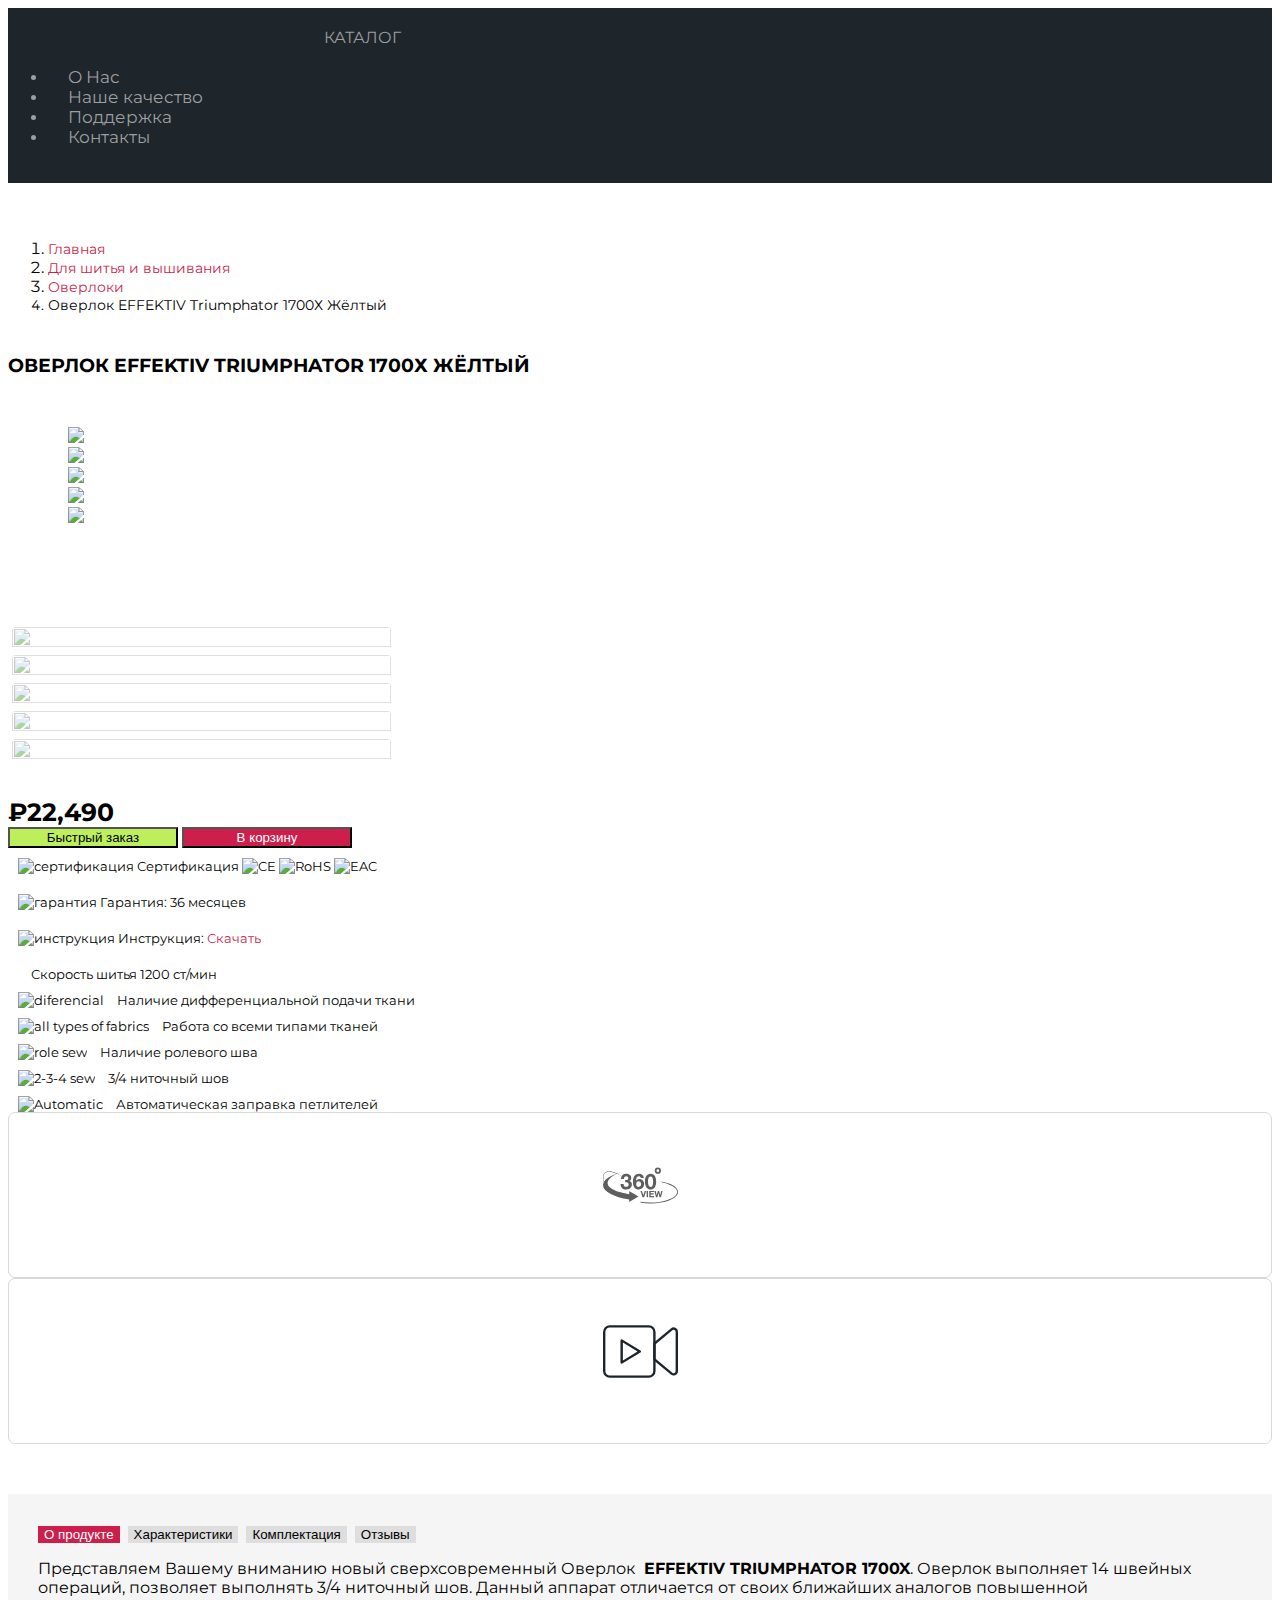
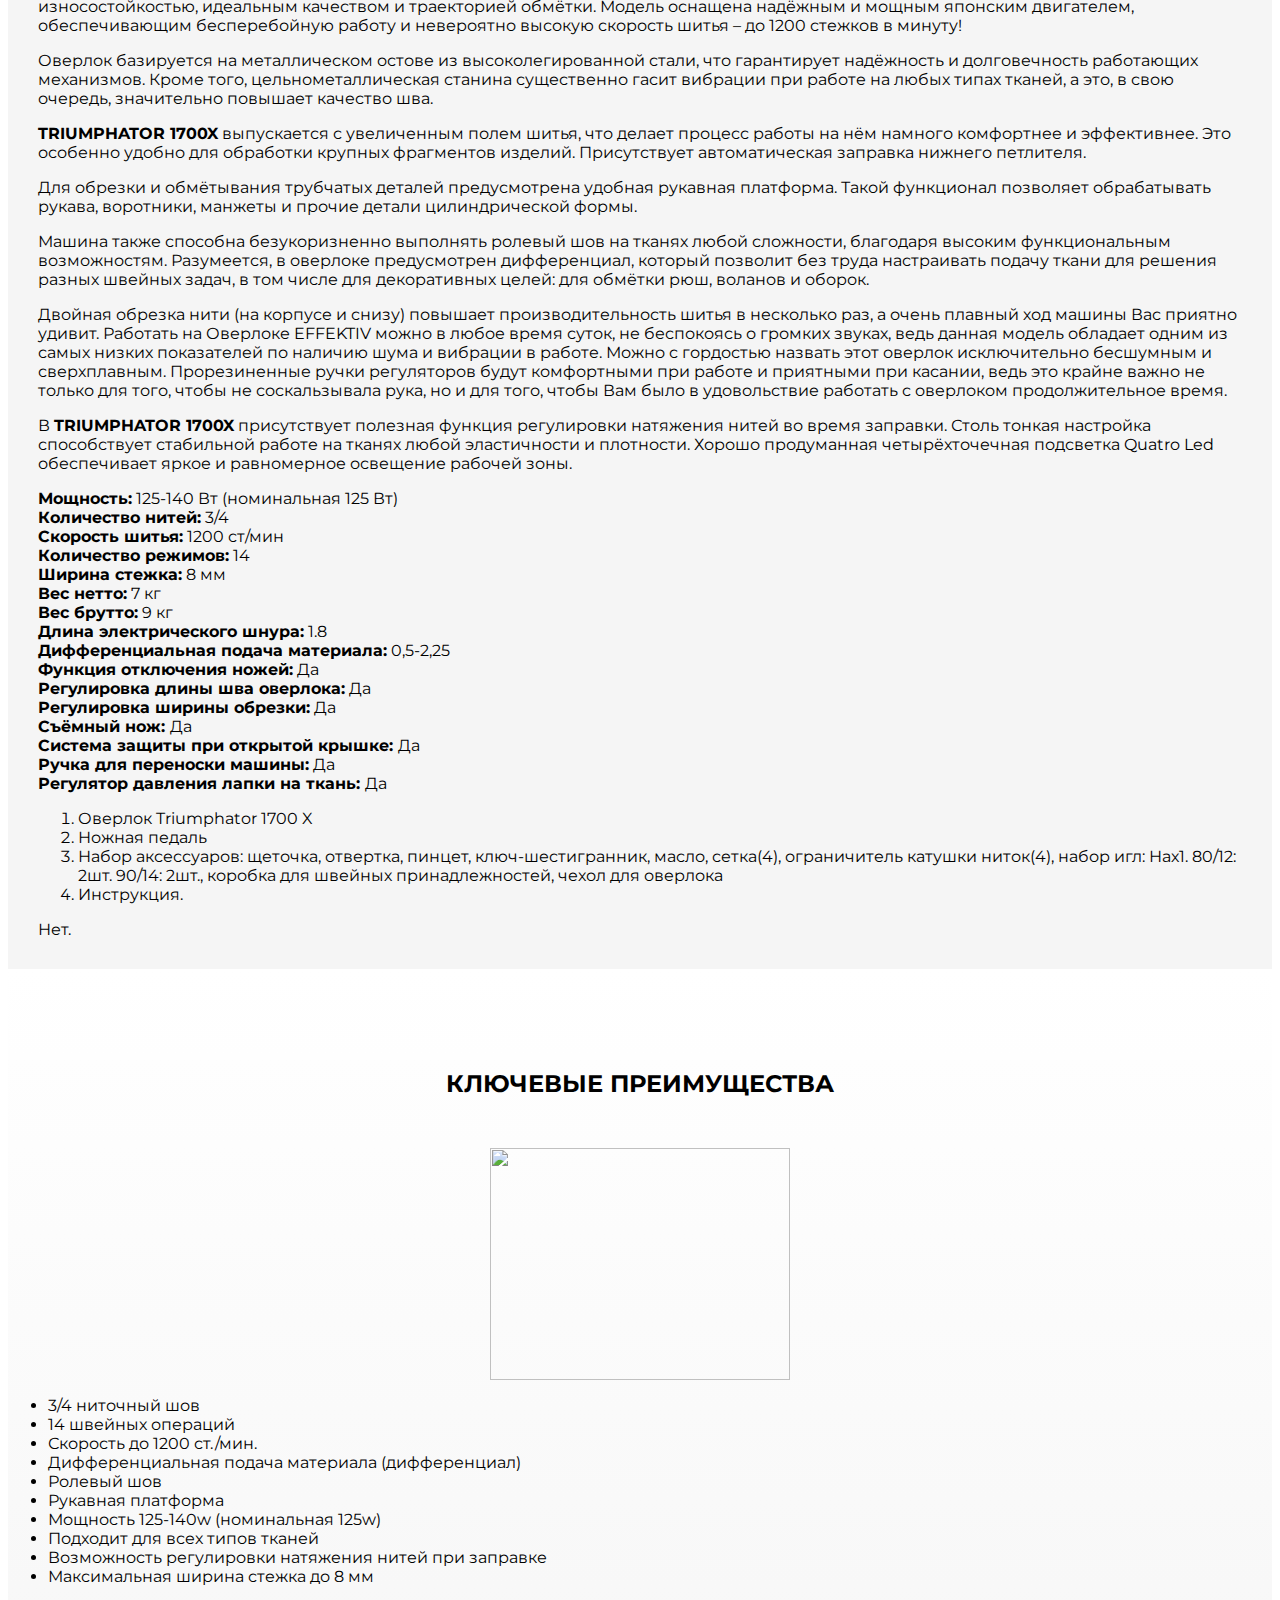
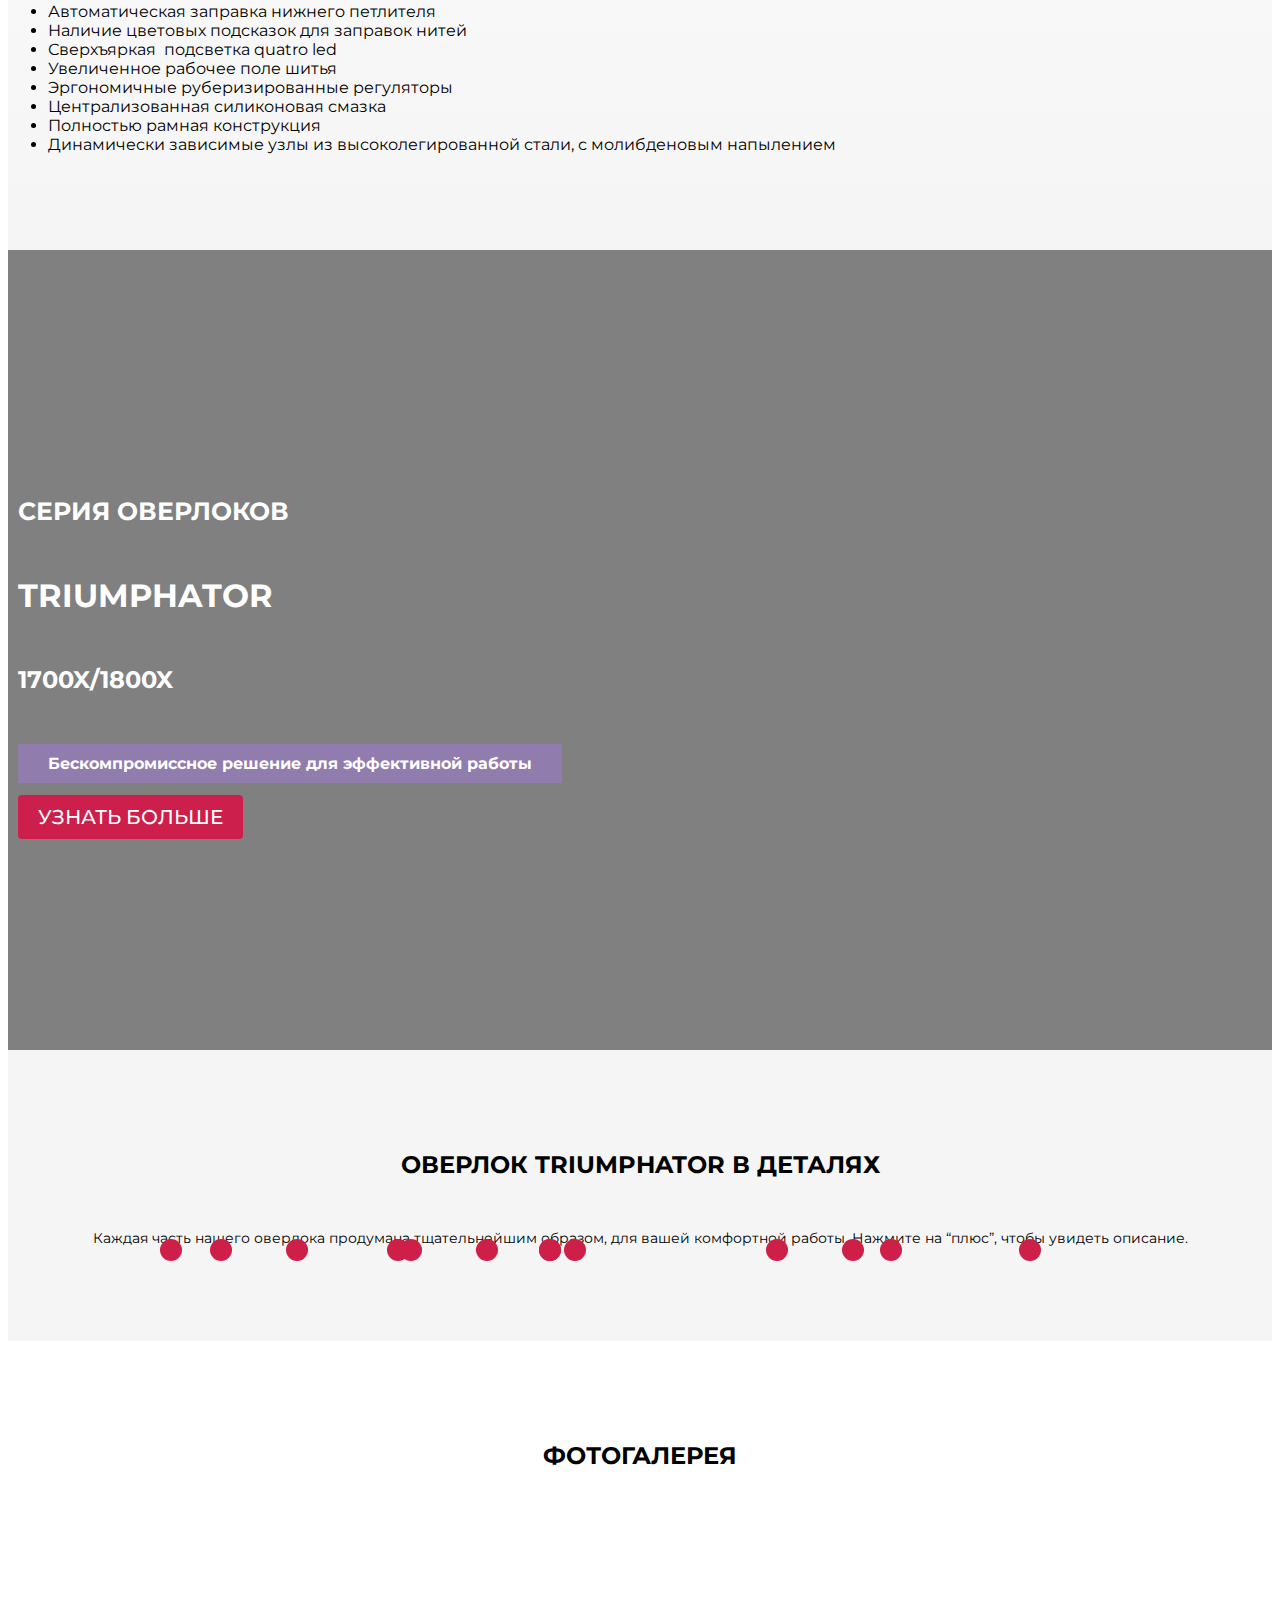
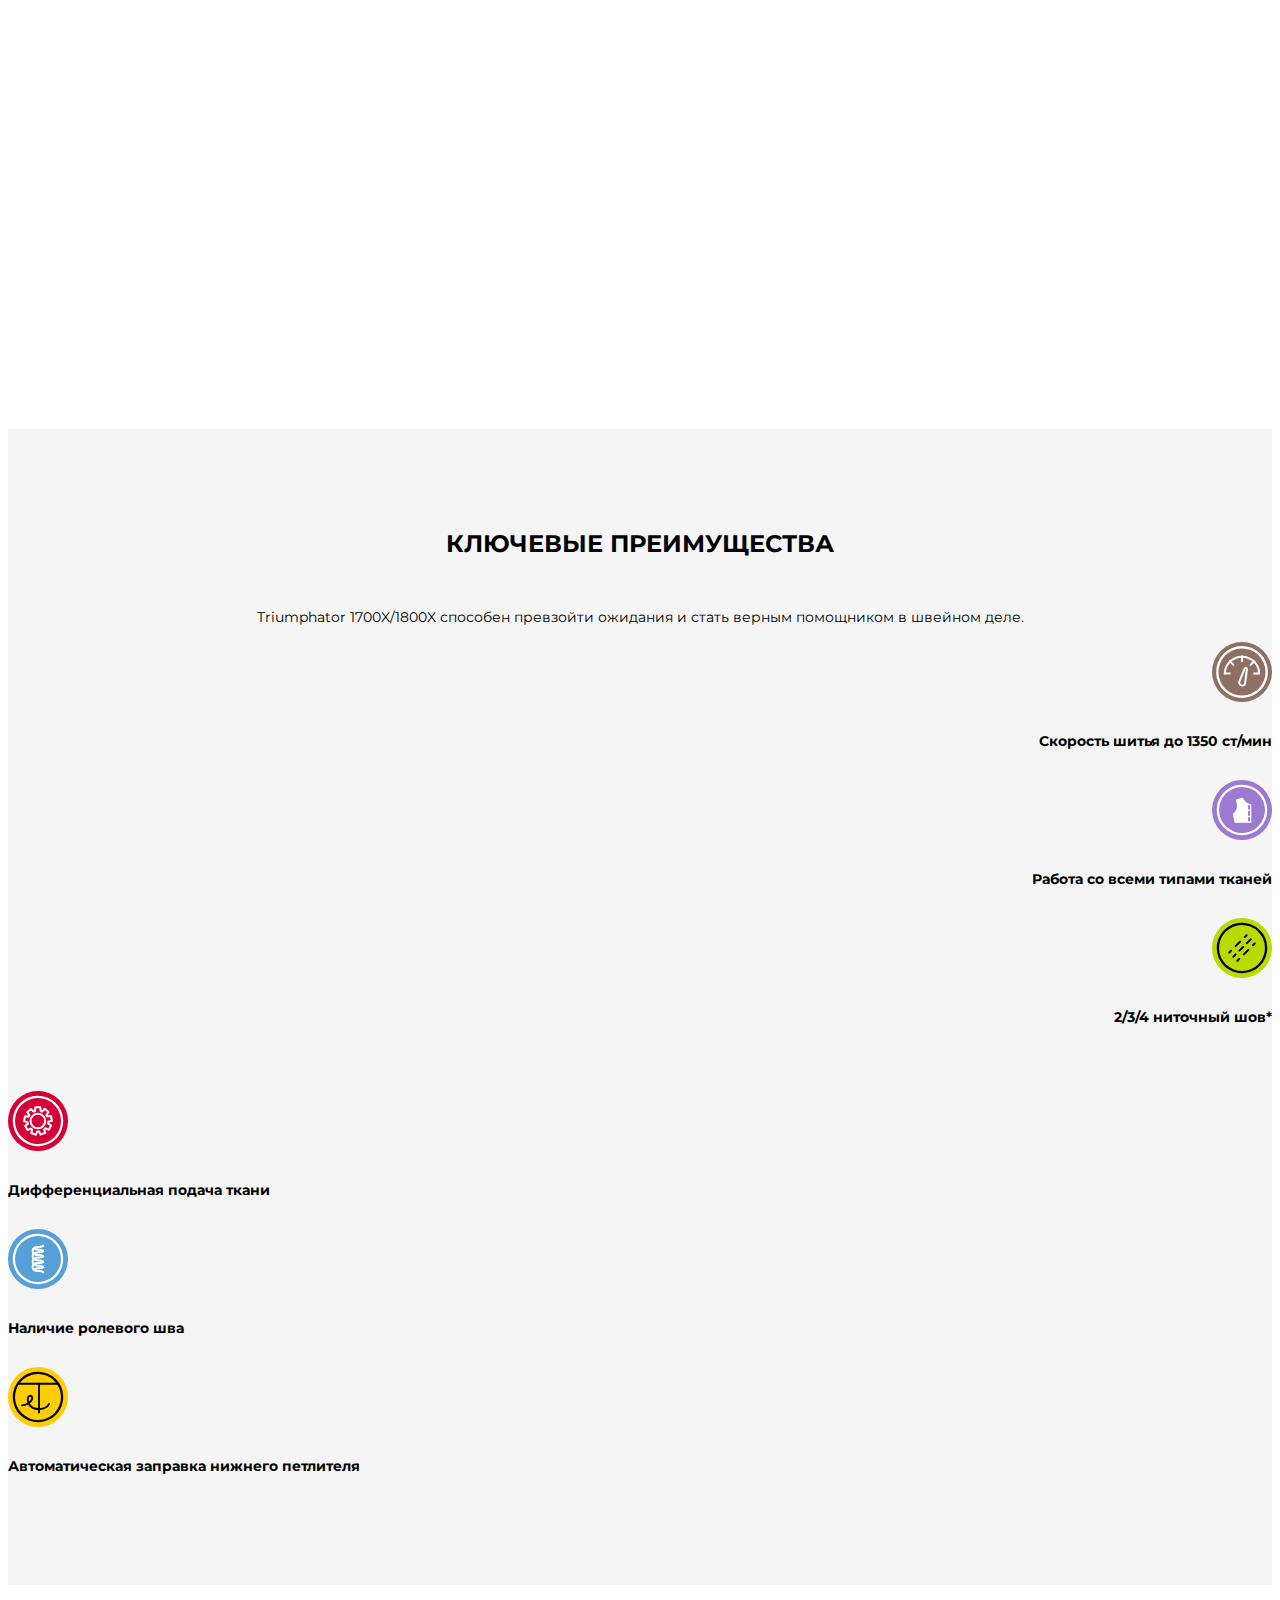
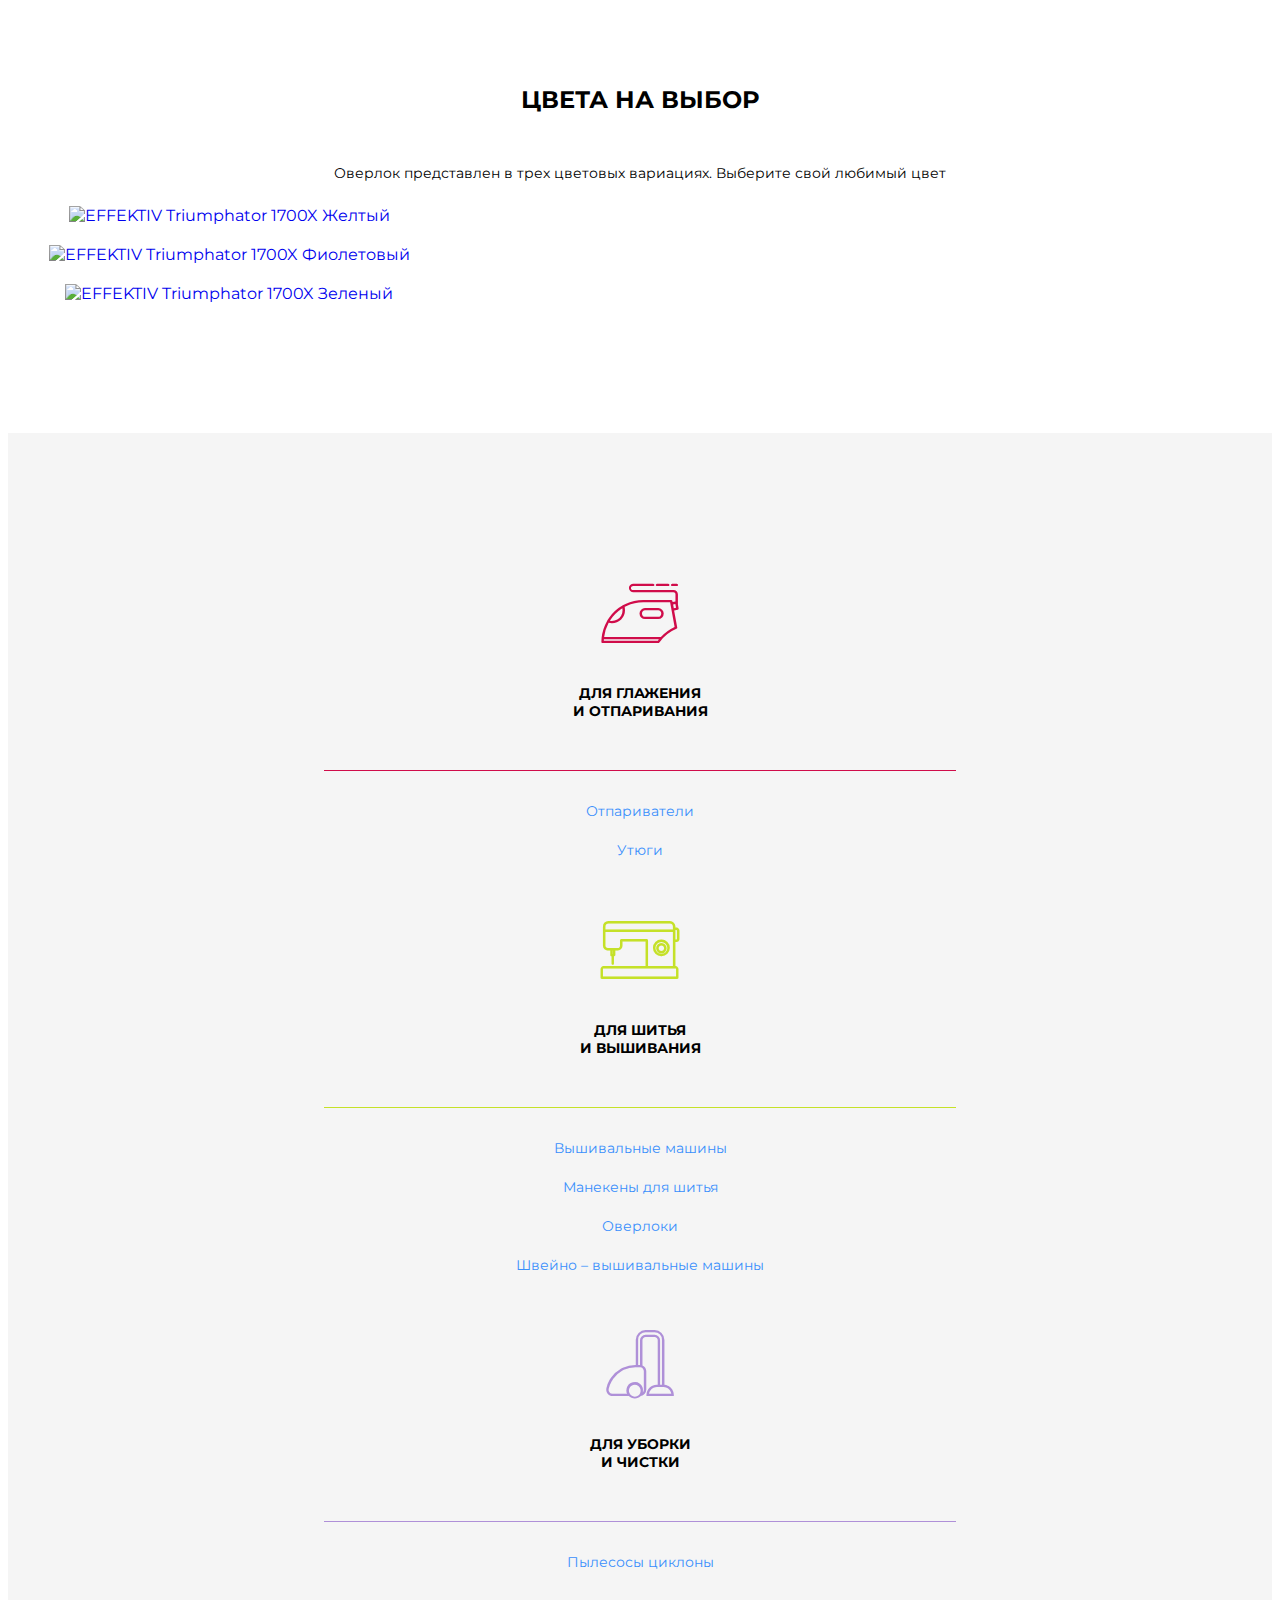
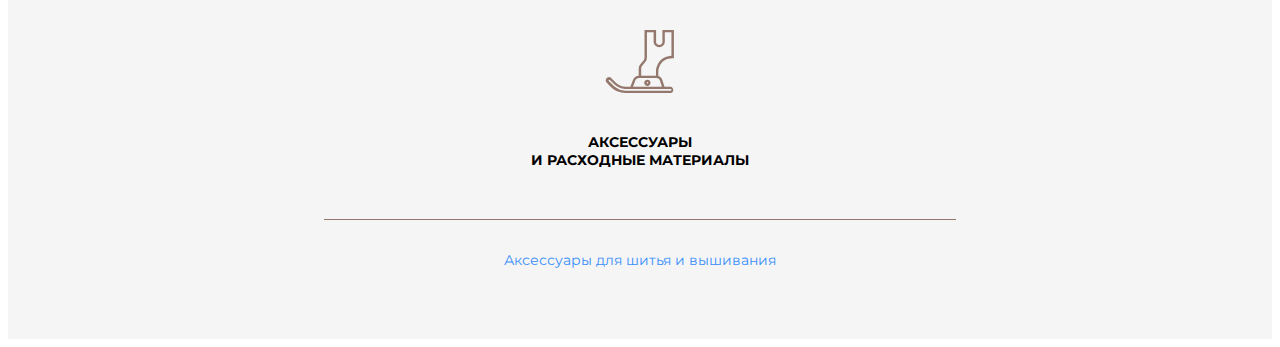
==== index.html @ a7b4f6d3 "init Other blocks" ====
<!doctype html>
<html lang="en">
<head>
    <!-- Required meta tags -->
    <meta charset="utf-8">
    <meta name="viewport" content="width=device-width, initial-scale=1">

    <!-- Bootstrap CSS -->
    <link href="https://cdn.jsdelivr.net/npm/bootstrap@5.1.3/dist/css/bootstrap.min.css" rel="stylesheet" integrity="sha384-1BmE4kWBq78iYhFldvKuhfTAU6auU8tT94WrHftjDbrCEXSU1oBoqyl2QvZ6jIW3" crossorigin="anonymous">
    <link rel="stylesheet" href="styles.css">
    <link href='https://fonts.googleapis.com/css?family=Montserrat' rel='stylesheet'>
    <script src="https://kit.fontawesome.com/5177f8d642.js" crossorigin="anonymous"></script>
    <script src="https://cdn.jsdelivr.net/npm/bootstrap@5.1.3/dist/js/bootstrap.bundle.min.js" integrity="sha384-ka7Sk0Gln4gmtz2MlQnikT1wXgYsOg+OMhuP+IlRH9sENBO0LRn5q+8nbTov4+1p" crossorigin="anonymous"></script>
    <link rel="stylesheet" href="https://cdn.jsdelivr.net/npm/@fancyapps/ui@4.0/dist/fancybox.css"/>

    <title>Effektiv</title>
</head>
<body>
<header>
    <div class="container">
        <div class="row">
            <div class="col-xl-4">

                <div id="menu-title" class="center" data-bs-toggle="modal" data-bs-target="#menu-model">
                    <div><i aria-hidden="true" class="fas fa-bars"></i> КАТАЛОГ</div>
                </div>
            </div>
            <div class="logo col-xl-4">
                <img src="https://effektiv.shop/wp-content/uploads/2020/10/Effektiv_TransparentB_444x75.png" alt="" loading="lazy" class="center">
            </div>
            <div class="col-xl-4"></div>
        </div>
        <div class="row justify-content-center top-buffer-20">
            <div class="col-xl-6">
                <ul class="nav nav-pills justify-content-center">
                    <li><a href="https://effektiv.shop/about/">О Нас</a></li>
                    <li><a href="https://effektiv.shop/nashe-kachestvo/">Наше качество</a></li>
                    <li><a href="https://effektiv.shop/podderzhka/" class="elementor-item">Поддержка</a></li>
                    <li><a href="https://effektiv.shop/kontakty/" class="elementor-item">Контакты</a></li>
                </ul>
            </div>
        </div>
    </div>
</header>
<!-- Product -->
<div class="product-page">
    <!-- Gallery + details-->
    <div class="container product">
        <nav aria-label="breadcrumb">
            <ol class="breadcrumb">
                <li class="breadcrumb-item"><a href="#">Главная</a></li>
                <li class="breadcrumb-item"><a href="#">Для шитья и вышивания</a></li>
                <li class="breadcrumb-item"><a href="#">Оверлоки</a></li>
                <li class="breadcrumb-item active" aria-current="page">Оверлок EFFEKTIV Triumphator 1700Х Жёлтый</li>
            </ol>
        </nav>
        <h3 class="product-title">Оверлок EFFEKTIV Triumphator 1700Х Жёлтый</h3>
        <div class="row">
            <!-- Product gallery-->
            <div class="col-xl-8">
                <div class="gallery">
                    <div id="product-carousel" class="carousel">
                        <div class="carousel__slide" data-src="https://effektiv.shop/wp-content/uploads/2020/07/Triumphator-1700X-Yellow-galery-2.jpg" data-fancybox="product-gallery">
                            <img src="https://effektiv.shop/wp-content/uploads/2020/07/Triumphator-1700X-Yellow-galery-2.jpg" />
                        </div>
                        <div class="carousel__slide" data-src="https://effektiv.shop/wp-content/uploads/2020/07/Triumphator-closeup-1.jpg" data-fancybox="product-gallery">
                            <img src="https://effektiv.shop/wp-content/uploads/2020/07/Triumphator-closeup-1.jpg" />
                        </div>
                        <div class="carousel__slide" data-src="https://effektiv.shop/wp-content/uploads/2020/12/Overlock-Triumphator-series-13.jpg" data-fancybox="product-gallery">
                            <img src="https://effektiv.shop/wp-content/uploads/2020/12/Overlock-Triumphator-series-13.jpg" />
                        </div>
                        <div class="carousel__slide" data-src="https://effektiv.shop/wp-content/uploads/2020/12/Overlock-Triumphator-series-12.jpg" data-fancybox="product-gallery">
                            <img src="https://effektiv.shop/wp-content/uploads/2020/12/Overlock-Triumphator-series-12.jpg" />
                        </div>
                        <div class="carousel__slide" data-src="https://effektiv.shop/wp-content/uploads/2020/12/Overlock-Triumphator-series-4.jpg" data-fancybox="product-gallery">
                            <img src="https://effektiv.shop/wp-content/uploads/2020/12/Overlock-Triumphator-series-4.jpg" />
                        </div>
                    </div>
                    <div id="product-thumb-carousel" class="carousel max-w-xl mx-auto">
                        <div class="carousel__slide">
                            <img class="panzoom__content" src="https://effektiv.shop/wp-content/uploads/2020/07/Triumphator-1700X-Yellow-galery-2.jpg" />
                        </div>
                        <div class="carousel__slide">
                            <img class="panzoom__content" src="https://effektiv.shop/wp-content/uploads/2020/07/Triumphator-closeup-1.jpg" />
                        </div>
                        <div class="carousel__slide">
                            <img class="panzoom__content" src="https://effektiv.shop/wp-content/uploads/2020/12/Overlock-Triumphator-series-13.jpg" />
                        </div>
                        <div class="carousel__slide">
                            <img class="panzoom__content" src="https://effektiv.shop/wp-content/uploads/2020/12/Overlock-Triumphator-series-12.jpg" />
                        </div>
                        <div class="carousel__slide">
                            <img class="panzoom__content" src="https://effektiv.shop/wp-content/uploads/2020/12/Overlock-Triumphator-series-4.jpg" />
                        </div>
                    </div>
                </div>
            </div>
            <!-- Product details-->
            <div class="col-xl-4">
                <div class="details">
                    <div class="row">
                        <div class="col-xl-12">
                            <div class="price mb-4">₽22,490</div>
                            <div class="order-btn mb-4">
                                <button type="button" class="btn btn-quick-order">Быстрый заказ</button>
                                <button type="button" class="btn btn-add-cart"><i class="fas fa-shopping-cart"></i> В корзину</button>
                            </div>
                            <div class="info">
                                <ul>
                                    <li>
                                        <img src="https://effektiv.shop/wp-content/uploads/2020/10/Certification-red.svg" title="сертификация" alt="сертификация">
                                        Сертификация
                                        <img src="https://effektiv.shop/wp-content/uploads/2020/10/CE.svg" title="CE" alt="CE">
                                        <img src="https://effektiv.shop/wp-content/uploads/2020/10/RoHS.svg" title="RoHS" alt="RoHS">
                                        <img src="https://effektiv.shop/wp-content/uploads/2020/10/EAC.svg" title="EAC" alt="EAC">
                                    </li>
                                    <li>
                                        <img src="https://effektiv.shop/wp-content/uploads/2020/10/Warranty-red.svg" title="гарантия" alt="гарантия">
                                        Гарантия: 36 месяцев
                                    </li>
                                    <li>
                                        <img src="https://effektiv.shop/wp-content/uploads/2020/10/Instruction-red.svg" title="инструкция" alt="инструкция">
                                        Инструкция:
                                        <a href="https://effektiv.shop/wp-content/uploads/2021/06/TRIUMPHATOR-1700_1800-Multilang.pdf" target="_blank">Скачать</a>
                                    </li>
                                </ul>
                            </div>
                            <div class="property my-4">
                                <ul>
                                    <li>
                                        <img src="https://effektiv.shop/wp-content/uploads/2020/12/EMB-benefits_2.svg" title="" alt="">
                                        Скорость шитья 1200 ст/мин
                                    </li>
                                    <li>
                                        <img src="https://effektiv.shop/wp-content/uploads/2020/07/diferencial.svg" title="diferencial" alt="diferencial">
                                        Наличие дифференциальной подачи ткани
                                    </li>
                                    <li>
                                        <img src="https://effektiv.shop/wp-content/uploads/2020/07/all-types-of-fabrics.svg" title="all types of fabrics" alt="all types of fabrics">
                                        Работа со всеми типами тканей
                                    </li>
                                    <li>
                                        <img src="https://effektiv.shop/wp-content/uploads/2020/07/role-sew.svg" title="role sew" alt="role sew">
                                        Наличие ролевого шва
                                    </li>
                                    <li>
                                        <img src="https://effektiv.shop/wp-content/uploads/2020/07/2-3-4-sew.svg" title="2-3-4 sew" alt="2-3-4 sew">
                                        3/4 ниточный шов
                                    </li>
                                    <li>
                                        <img src="https://effektiv.shop/wp-content/uploads/2020/07/Automatic.svg" title="Automatic" alt="Automatic">
                                        Автоматическая заправка петлителей
                                    </li>
                                </ul>
                            </div>
                        </div>
                        <div class="col-xl-6">
                            <div class="view">
                                <a class="elementor-icon" href="#">
                                    <svg xmlns="http://www.w3.org/2000/svg" viewBox="0 0 167.8 80.07"><g><g><path d="M52.05,13.93c6.73,0,11.35,3.8,11.35,9.35A6.6,6.6,0,0,1,58.63,30a7.61,7.61,0,0,1,6,7.85c0,6.48-5.21,11.06-12.67,11.06-7.74,0-12.61-4.58-12.61-11.89v-.49h6.67c0,4.19,2.1,6.53,5.8,6.53,3.41,0,5.65-2.09,5.65-5.16,0-3.8-2.92-5.07-6.19-5.07-.73,0-1,0-1.7.05V28c.53,0,.73,0,1.17,0,4,0,5.94-1.41,5.94-4.28,0-2.58-1.9-4.29-4.73-4.29-3.21,0-5.06,2.05-5.16,5.85H40.26C40.51,18.31,44.84,13.93,52.05,13.93Z" style="fill:#5e5e5e"></path><path d="M84.74,23c-.63-2.54-2.14-3.85-4.58-3.85-3.8,0-5.94,3.26-6.48,10.13a9,9,0,0,1,7.6-3.85C87.52,25.47,92,30.15,92,36.73c0,7.06-5.07,12.13-12.13,12.13C71.73,48.86,67,42.57,67,32c0-11.2,5-18,13.3-18,6.14,0,10.23,3.31,11.06,9.11ZM74.32,37c0,3.7,2.24,6.28,5.4,6.28s5.51-2.67,5.51-6.33-2.34-6.28-5.56-6.28S74.32,33.32,74.32,37Z" style="fill:#5e5e5e"></path><path d="M118.94,31.47c0,10.81-4.68,17.39-12.42,17.39-7.9,0-12.62-6.48-12.62-17.39,0-8,2.87-17.49,12.57-17.49S118.94,23.43,118.94,31.47Zm-18.22.34c0,7.74,1.85,11.44,5.75,11.44s5.65-3.84,5.65-11.78c0-8.14-1.76-11.79-5.7-11.79C100.72,19.68,100.72,27.76,100.72,31.81Z" style="fill:#5e5e5e"></path><path d="M122.71,13.86a6.93,6.93,0,1,1,6.93-6.93A6.94,6.94,0,0,1,122.71,13.86Zm0-10a3,3,0,1,0,3,3A3,3,0,0,0,122.71,3.9Z" style="fill:#5e5e5e"></path><path d="M87,52.13,90.16,62l3.19-9.82h3.18l-4.66,14H88.4l-4.58-14Z" style="fill:#5e5e5e"></path><path d="M100.79,66.12H97.71v-14h3.08Z" style="fill:#5e5e5e"></path><path d="M114,54.64h-7.45v3h6.84v2.42h-6.84v3.44h7.59v2.57H103.51v-14H114Z" style="fill:#5e5e5e"></path><path d="M118,52.13l2.24,9.51,2.45-9.51h2.89L128,61.76l2.32-9.63h3l-3.77,14h-3.06l-2.4-9.55-2.36,9.55h-3.12l-3.72-14Z" style="fill:#5e5e5e"></path><path d="M69,58.65l-8.83-5.21-1.49-.87v7.11c-28.53-4.23-48.36-13.56-48.36-24.4C10.28,28.48,18.1,19.81,31,14A99.17,99.17,0,0,1,46,22.7l.55-.8a102,102,0,0,0-14.41-8.42,70.35,70.35,0,0,1,11-3.66c-4.16,1-8.09,2.1-11.76,3.31-.86-.39-1.71-.77-2.55-1.12-5.66-2.34-10.72-3.56-15-3.63C9.3,8.31,5.79,9.53,3.39,12S-.14,18,0,22.55A35.38,35.38,0,0,0,2,32.05,14.52,14.52,0,0,0,0,39.15C0,53.79,24.28,66.31,58.64,71.42V76.9L60.13,76,69,70.82l10.32-6.08ZM2.62,31A32.75,32.75,0,0,1,1,22.51c-.18-4.25.85-7.56,3.06-9.83s5.47-3.41,9.76-3.33a41.19,41.19,0,0,1,14.67,3.56c.52.21,1,.45,1.56.68C16.75,18.16,7,24.17,2.62,31Z" style="fill:#5e5e5e"></path><path d="M162.68,44.34c-3.18-3-7.71-5.69-13.45-8a96.52,96.52,0,0,0-19.1-5.2l2.44,2.44a91.6,91.6,0,0,1,15.94,4.57c5.51,2.21,9.83,4.76,12.83,7.59s4.51,5.81,4.51,8.84-1.52,6-4.51,8.83A40.69,40.69,0,0,1,148.51,71a95.14,95.14,0,0,1-19.3,5.2,142.55,142.55,0,0,1-23.7,1.91,143.06,143.06,0,0,1-22.87-1.78l2.3,2.3a147.4,147.4,0,0,0,20.57,1.43,144.46,144.46,0,0,0,24-1.94,97,97,0,0,0,19.69-5.31c5.74-2.3,10.27-5,13.45-8,3.4-3.21,5.12-6.66,5.12-10.24S166.08,47.55,162.68,44.34Z" style="fill:#5e5e5e"></path></g></g></svg>
                                </a>
                            </div>
                        </div>
                        <div class="col-xl-6">
                            <div class="video">
                                <a class="elementor-icon" href="#">
                                    <svg xmlns="http://www.w3.org/2000/svg" viewBox="0 0 71.69 50.27"><g><g><path d="M17.81,36.83a1.08,1.08,0,0,1-.55-.15,1.13,1.13,0,0,1-.58-1V14.58a1.13,1.13,0,0,1,1.72-1L35.81,24.17a1.12,1.12,0,0,1,.54,1,1.14,1.14,0,0,1-.54,1L18.4,36.66A1.12,1.12,0,0,1,17.81,36.83ZM19,16.59V33.68L33,25.14Z" style="fill:#1d252c"></path><path d="M67.51,48.17a4.09,4.09,0,0,1-2.66-1L48.41,33.4a1.12,1.12,0,0,1-.41-.87V17.73a1.15,1.15,0,0,1,.41-.87L64.85,3.08a4.17,4.17,0,0,1,6.84,3.19V44a4.2,4.2,0,0,1-4.18,4.18ZM50.27,32l16,13.46A1.9,1.9,0,0,0,69.42,44V6.27A1.9,1.9,0,0,0,66.3,4.82l-16,13.44Z" style="fill:#1d252c"></path><path d="M43.84,50.27H6.42A6.43,6.43,0,0,1,0,43.84V6.43A6.44,6.44,0,0,1,6.42,0H43.84a6.44,6.44,0,0,1,6.43,6.43V43.84A6.43,6.43,0,0,1,43.84,50.27ZM6.42,2.27A4.16,4.16,0,0,0,2.27,6.43V43.84A4.15,4.15,0,0,0,6.42,48H43.84A4.16,4.16,0,0,0,48,43.84V6.43a4.16,4.16,0,0,0-4.16-4.16Z" style="fill:#1d252c"></path></g></g></svg>
                                </a>
                            </div>
                        </div>
                    </div>
                </div>
            </div>
            <!-- Product info-->
            <div class="col-xl-12">
                <div class="info-tab">
                    <nav class="mb-4">
                        <div class="nav nav-tabs flex-column flex-lg-row" id="nav-tab" role="tablist">
                            <button class="nav-link active" id="nav-product-tab" data-bs-toggle="tab" data-bs-target="#nav-product" type="button" role="tab" aria-controls="nav-product" aria-selected="true">О продукте</button>
                            <button class="nav-link" id="nav-properties-tab" data-bs-toggle="tab" data-bs-target="#nav-properties" type="button" role="tab" aria-controls="nav-properties" aria-selected="false">Характеристики</button>
                            <button class="nav-link" id="nav-elements-tab" data-bs-toggle="tab" data-bs-target="#nav-elements" type="button" role="tab" aria-controls="nav-elements" aria-selected="false">Комплектация</button>
                            <button class="nav-link" id="nav-reviews-tab" data-bs-toggle="tab" data-bs-target="#nav-reviews" type="button" role="tab" aria-controls="nav-reviews" aria-selected="false">Отзывы</button>
                        </div>
                    </nav>
                    <div class="tab-content" id="nav-tabContent">
                        <div class="tab-pane fade show active" id="nav-product" role="tabpanel" aria-labelledby="nav-product-tab">
                            <div>
                                <p>Представляем Вашему вниманию новый сверхсовременный Оверлок&nbsp;<b> EFFEKTIV TRIUMPHATOR 1700X</b>. Оверлок выполняет 14 швейных операций, позволяет выполнять 3/4 ниточный шов. Данный аппарат отличается от своих ближайших аналогов повышенной износостойкостью, идеальным качеством и траекторией обмётки. Модель оснащена надёжным и мощным японским двигателем, обеспечивающим бесперебойную работу и невероятно высокую скорость шитья – до 1200 стежков в минуту!</p>
                                <p>Оверлок базируется на металлическом остове из высоколегированной стали, что гарантирует надёжность и долговечность работающих механизмов. Кроме того, цельнометаллическая станина существенно гасит вибрации при работе на любых типах тканей, а это, в свою очередь, значительно повышает качество шва.</p>
                                <p><strong>TRIUMPHATOR 1700X</strong> выпускается с увеличенным полем шитья, что делает процесс работы на нём намного комфортнее и эффективнее. Это особенно удобно для обработки крупных фрагментов изделий. Присутствует автоматическая заправка нижнего петлителя.</p>
                                <p>Для обрезки и обмётывания трубчатых деталей предусмотрена удобная рукавная платформа. Такой функционал позволяет обрабатывать рукава, воротники, манжеты и прочие детали цилиндрической формы.</p>
                                <p>Машина также способна безукоризненно выполнять ролевый шов на тканях любой сложности, благодаря высоким функциональным возможностям. Разумеется, в оверлоке предусмотрен дифференциал, который позволит без труда настраивать подачу ткани для решения разных швейных задач, в том числе для декоративных целей: для обмётки рюш, воланов и оборок.</p>
                                <p>Двойная обрезка нити (на корпусе и снизу) повышает производительность шитья в несколько раз, а очень плавный ход машины Вас приятно удивит. Работать на Оверлоке EFFEKTIV можно в любое время суток, не беспокоясь о громких звуках, ведь данная модель обладает одним из самых низких показателей по наличию шума и вибрации в работе. Можно с гордостью назвать этот оверлок исключительно бесшумным и сверхплавным. Прорезиненные ручки регуляторов будут комфортными при работе и приятными при касании, ведь это крайне важно не только для того, чтобы не соскальзывала рука, но и для того, чтобы Вам было в удовольствие работать с оверлоком продолжительное время.</p>
                                <p>В <strong>TRIUMPHATOR 1700X</strong> присутствует полезная функция регулировки натяжения нитей во время заправки. Столь тонкая настройка способствует стабильной работе на тканях любой эластичности и плотности. Хорошо продуманная четырёхточечная подсветка Quatro Led обеспечивает яркое и равномерное освещение рабочей зоны.</p>
                            </div>
                        </div>
                        <div class="tab-pane fade" id="nav-properties" role="tabpanel" aria-labelledby="nav-properties-tab">
                            <div>
                                <p><strong>Мощность:</strong>&nbsp;125-140 Вт (номинальная 125 Вт)<br>
                                    <strong>Количество нитей:</strong>&nbsp;3/4<br>
                                    <strong>Скорость шитья:</strong> 1200 ст/мин<br>
                                    <strong>Количество режимов:</strong> 14<br>
                                    <strong>Ширина стежка:</strong>&nbsp;8 мм<br>
                                    <strong>Вес нетто:</strong> 7 кг<br>
                                    <strong>Вес брутто:</strong>&nbsp;9 кг<br>
                                    <strong>Длина электрического шнура:</strong>&nbsp;1.8<br>
                                    <strong>Дифференциальная подача материала:</strong> 0,5-2,25<br>
                                    <strong>Функция отключения ножей:</strong> Да<br>
                                    <strong>Регулировка длины шва оверлока:</strong> Да<br>
                                    <strong>Регулировка ширины обрезки:</strong> Да<br>
                                    <strong>Съёмный нож: </strong>Да<br>
                                    <strong>Система защиты при открытой крышке: </strong>Да<br>
                                    <strong>Ручка для переноски машины:</strong> Да<br>
                                    <strong>Регулятор давления лапки на ткань: </strong>Да</p>
                            </div>
                        </div>
                        <div class="tab-pane fade" id="nav-elements" role="tabpanel" aria-labelledby="nav-elements-tab">
                            <div>
                                <ol>
                                    <li>Оверлок Triumphator 1700 X</li>
                                    <li>Ножная педаль</li>
                                    <li>Набор аксессуаров: щеточка, отвертка, пинцет, ключ-шестигранник, масло, сетка(4), ограничитель катушки ниток(4), набор игл: Нах1. 80/12: 2шт. 90/14: 2шт., коробка для швейных принадлежностей, чехол для оверлока</li>
                                    <li>Инструкция.</li>
                                </ol>
                            </div>
                        </div>
                        <div class="tab-pane fade" id="nav-reviews" role="tabpanel" aria-labelledby="nav-reviews-tab">Нет.</div>
                    </div>
                </div>
            </div>
        </div>
    </div>
    <!-- Benefit block -->
    <div class="container-fluid benefit">
        <div class="container">
            <div class="row">
                <div class="col-xl-12">
                    <div class="row">
                            <div class="col-xl-12 mb-5">
                                <h2>КЛЮЧЕВЫЕ ПРЕИМУЩЕСТВА</h2>
                            </div>
                            <div class="col-xl-3">
                                <img src="https://effektiv.shop/wp-content/uploads/2020/03/Thriumphator_Outline_Fill_White.png" title="" alt="">
                            </div>
                            <div class="col-xl-4">
                                <ul>
                                    <li>3/4 ниточный шов</li>
                                    <li>14 швейных операций</li>
                                    <li>Скорость до 1200 ст./мин.</li>
                                    <li>Дифференциальная подача материала (дифференциал)</li>
                                    <li>Ролевый шов</li>
                                    <li>Рукавная платформа</li>
                                    <li>Мощность 125-140w (номинальная 125w)</li>
                                    <li>Подходит для всех типов тканей</li>
                                    <li>Возможность регулировки натяжения нитей при заправке</li>
                                    <li>Максимальная ширина стежка до 8 мм</li>
                                </ul>
                            </div>
                            <div class="col-xl-5">
                                <ul>
                                    <li>Автоматическая заправка нижнего петлителя</li>
                                    <li>Наличие цветовых подсказок для заправок нитей</li>
                                    <li>Сверхъяркая<span class="Apple-converted-space">&nbsp;&nbsp;</span>подсветка quatro led</li>
                                    <li>Увеличенное рабочее поле шитья</li>
                                    <li>Эргономичные руберизированные регуляторы</li>
                                    <li>Централизованная силиконовая смазка</li>
                                    <li>Полностью рамная конструкция</li>
                                    <li>Динамически зависимые узлы из высоколегированной стали, с молибденовым напылением</li>
                                </ul>
                            </div>
                        </div>
                </div>
            </div>
        </div>
    </div>
    <!-- Banner block -->
    <div class="container-fluid banner">
        <div class="video-block">
            <video autoplay="" muted="" playsinline="" loop="" src="https://effektiv.shop/wp-content/uploads/2021/01/SciFi_02-1.mp4"></video>
            <div class="container-fluid content-block">
                <div class="row">
                    <div class="col-sm-6">
                        <img src="https://effektiv.shop/wp-content/uploads/2021/01/MG_9778.png" alt="" loading="lazy">
                    </div>
                    <div class="col-sm-6 info mt-5">
                        <div>
                            <h3 class="display-6">Серия оверлоков</h3>
                            <h1 class="display-4">TRIUMPHATOR</h1>
                            <h2>1700X/1800X</h2>
                            <h4>Бескомпромиссное решение для эффективной работы</h4>
                        </div>
                    </div>
                    <div class="col-sm-12 justify-content-center d-flex">
                        <a href="#detail" role="button">
                            <i aria-hidden="true" class="fas fa-arrow-circle-down"></i>
                            <span>Узнать больше</span>
                        </a>
                    </div>
                </div>
            </div>
        </div>
    </div>
    <!-- Detail block -->
    <div class="container-fluid detail" id="detail">
        <div class="container">
            <div class="row">
                <div class="col-sm-12">
                    <h2>Оверлок Triumphator в деталях</h2>
                    <p class="mb-5">
                        Каждая часть нашего оверлока продумана тщательнейшим образом, для вашей комфортной работы.
                        Нажмите на “плюс”, чтобы увидеть описание.
                    </p>
                </div>
                <div class="col-sm-6 left">
                    <img src="https://effektiv.shop/wp-content/uploads/2020/07/Triumphator-1800X-Violet-Main.png" alt="" loading="lazy">
                    <a href="javascript:void(0);" id="btn1" data-bs-toggle="tooltip" data-bs-placement="top" title="Регулировка прижима лапки">
                        <i aria-hidden="true" class="fas fa-plus"></i>
                    </a>
                    <a href="javascript:void(0);" id="btn2" data-bs-toggle="tooltip" data-bs-placement="top" title="Стойка нитенаправителя">
                        <i aria-hidden="true" class="fas fa-plus"></i>
                    </a>
                    <a href="javascript:void(0);" id="btn3" data-bs-toggle="tooltip" data-bs-placement="top" title="Рукавная платформа">
                        <i aria-hidden="true" class="fas fa-plus"></i>
                    </a>
                    <a href="javascript:void(0);" id="btn4" data-bs-toggle="tooltip" data-bs-placement="top" title="Крышка отсека петлителей">
                        <i aria-hidden="true" class="fas fa-plus"></i>
                    </a>
                    <a href="javascript:void(0);" id="btn5" data-bs-toggle="tooltip" data-bs-placement="top" title="Маховик (вал)">
                        <i aria-hidden="true" class="fas fa-plus"></i>
                    </a>
                    <a href="javascript:void(0);" id="btn6" data-bs-toggle="tooltip" data-bs-placement="top" title="Сетевой разъем">
                        <i aria-hidden="true" class="fas fa-plus"></i>
                    </a>
                </div>
                <div class="col-sm-6 right">
                    <img src="https://effektiv.shop/wp-content/uploads/2021/01/MG_9790.png" alt="" loading="lazy">
                    <a href="javascript:void(0);" id="btn7" data-bs-toggle="tooltip" data-bs-placement="top" title="Натяжители нитей">
                        <i aria-hidden="true" class="fas fa-plus"></i>
                    </a>
                    <a href="javascript:void(0);" id="btn8" data-bs-toggle="tooltip" data-bs-placement="top" title="Рычаг подъема/спуска лапки">
                        <i aria-hidden="true" class="fas fa-plus"></i>
                    </a>
                    <a href="javascript:void(0);" id="btn9" data-bs-toggle="tooltip" data-bs-placement="top" title="Лапка">
                        <i aria-hidden="true" class="fas fa-plus"></i>
                    </a>
                    <a href="javascript:void(0);" id="btn10" data-bs-toggle="tooltip" data-bs-placement="top" title="Регулятор ширины обрезки ткани">
                        <i aria-hidden="true" class="fas fa-plus"></i>
                    </a>
                    <a href="javascript:void(0);" id="btn11" data-bs-toggle="tooltip" data-bs-placement="top" title="Регулятор дифференциальной подачи">
                        <i aria-hidden="true" class="fas fa-plus"></i>
                    </a>
                    <a href="javascript:void(0);" id="btn12" data-bs-toggle="tooltip" data-bs-placement="top" title="Регулятор длины стежка">
                        <i aria-hidden="true" class="fas fa-plus"></i>
                    </a>
                    <a href="javascript:void(0);" id="btn13" data-bs-toggle="tooltip" data-bs-placement="top" title="Регулятор включения/отключения ножа">
                        <i aria-hidden="true" class="fas fa-plus"></i>
                    </a>
                </div>
            </div>
        </div>
    </div>
    <!-- Carousel block -->
    <div class="container-fluid carousel">
        <div class="container">
            <div class="row">
                <div class="col-sm-12">
                    <h2>ФОТОГАЛЕРЕЯ</h2>
                </div>
                <div class="col-sm-12">
                    <div id="gallery-carousel" class="carousel">
                        <div class="carousel__slide">
                            <a href="https://effektiv.shop/wp-content/uploads/2020/12/Triumphator-1800-8-1024x683.jpg" data-fancybox="gallery">
                                <img src="https://effektiv.shop/wp-content/uploads/2020/12/Triumphator-1800-8-1024x683.jpg" alt="">
                            </a>
                        </div>
                        <div class="carousel__slide">
                            <a href="https://effektiv.shop/wp-content/uploads/2020/12/Triumphator-1800-7-1024x683.jpg" data-fancybox="gallery">
                                <img src="https://effektiv.shop/wp-content/uploads/2020/12/Triumphator-1800-7-1024x683.jpg" alt="">
                            </a>
                        </div>
                        <div class="carousel__slide">
                            <a href="https://effektiv.shop/wp-content/uploads/2021/01/MG_9790-1024x683.png" data-fancybox="gallery">
                                <img src="https://effektiv.shop/wp-content/uploads/2021/01/MG_9790-1024x683.png" alt="">
                            </a>
                        </div>
                        <div class="carousel__slide">
                            <a href="https://effektiv.shop/wp-content/uploads/2020/12/Overlock-Triumphator-series-17-1024x683.jpg" data-fancybox="gallery">
                                <img src="https://effektiv.shop/wp-content/uploads/2020/12/Overlock-Triumphator-series-17-1024x683.jpg" alt="">
                            </a>
                        </div>
                        <div class="carousel__slide">
                            <a href="https://effektiv.shop/wp-content/uploads/2020/12/Overlock-Triumphator-series-16-1024x683.jpg" data-fancybox="gallery">
                                <img src="https://effektiv.shop/wp-content/uploads/2020/12/Overlock-Triumphator-series-16-1024x683.jpg" alt="">
                            </a>
                        </div>
                        <div class="carousel__slide">
                            <a href="https://effektiv.shop/wp-content/uploads/2020/07/Triumphator-closeup-2-1024x683.jpg" data-fancybox="gallery">
                                <img src="https://effektiv.shop/wp-content/uploads/2020/07/Triumphator-closeup-2-1024x683.jpg" alt="">
                            </a>
                        </div>
                        <div class="carousel__slide">
                            <a href="https://effektiv.shop/wp-content/uploads/2020/12/Overlock-Triumphator-series-7-1024x683.jpg" data-fancybox="gallery">
                                <img src="https://effektiv.shop/wp-content/uploads/2020/12/Overlock-Triumphator-series-7-1024x683.jpg" alt="">
                            </a>
                        </div>
                        <div class="carousel__slide">
                            <a href="https://effektiv.shop/wp-content/uploads/2020/12/Overlock-Triumphator-series-5-1024x683.jpg" data-fancybox="gallery">
                                <img src="https://effektiv.shop/wp-content/uploads/2020/12/Overlock-Triumphator-series-5-1024x683.jpg" alt="">
                            </a>
                        </div>
                        <div class="carousel__slide">
                            <a href="https://effektiv.shop/wp-content/uploads/2020/07/Triumphator-1800X-Gallery-1024x683.jpg" data-fancybox="gallery">
                                <img src="https://effektiv.shop/wp-content/uploads/2020/07/Triumphator-1800X-Gallery-1024x683.jpg" alt="">
                            </a>
                        </div>
                        <div class="carousel__slide">
                            <a href="https://effektiv.shop/wp-content/uploads/2020/07/Triumphator-1800X-Gallery-12-1024x683.jpg" data-fancybox="gallery">
                                <img src="https://effektiv.shop/wp-content/uploads/2020/07/Triumphator-1800X-Gallery-12-1024x683.jpg" alt="">
                            </a>
                        </div>
                        <div class="carousel__slide">
                            <a href="https://effektiv.shop/wp-content/uploads/2020/12/Overlock-Triumphator-series-4-1024x683.jpg" data-fancybox="gallery">
                                <img src="https://effektiv.shop/wp-content/uploads/2020/12/Overlock-Triumphator-series-4-1024x683.jpg" alt="">
                            </a>
                        </div>
                    </div>
                </div>
                <div class="col-sm-12">
                    <div class="container">
                        <div class="row">
                            <div class="col-sm-6">

                            </div>
                            <div class="col-sm-6">

                            </div>
                        </div>
                    </div>
                </div>
            </div>
        </div>
    </div>
    <!-- Benefits block -->
    <div class="container-fluid benefits">
        <div class="container">
            <div class="row">
                <div class="col-sm-12 mb-5">
                    <h2>Ключевые преимущества</h2>
                    <p>Triumphator 1700X/1800X способен превзойти ожидания и стать верным помощником в швейном деле.</p>
                </div>
                <div class="col-6 col-sm-3">
                    <ul class="left">
                        <li>
                            <svg xmlns="http://www.w3.org/2000/svg" viewBox="0 0 63.91 63.91"><defs><style>.ad1b384c-2bcc-45a6-bcba-37374c7e6bb7{fill:#8d6f66;}.af73ff0b-2cd7-4dd7-8209-f18276111dd8{fill:#fff;}</style></defs><g id="e40359fc-10cb-4736-9102-e66035e3e3c1" data-name="Слой 2"><g id="acfdc9c2-c9ea-45f1-bf5f-b7ee791c9aeb" data-name="Слой 1"><circle class="ad1b384c-2bcc-45a6-bcba-37374c7e6bb7" cx="31.96" cy="31.96" r="31.96"></circle><path class="af73ff0b-2cd7-4dd7-8209-f18276111dd8" d="M32.57,59.54a27.59,27.59,0,1,1,27-28.19A27.63,27.63,0,0,1,32.57,59.54ZM31.4,6.88A25.09,25.09,0,1,0,57,31.4,25.1,25.1,0,0,0,31.4,6.88Z"></path><path class="af73ff0b-2cd7-4dd7-8209-f18276111dd8" d="M50.28,34.58a1.07,1.07,0,0,1-1.07-1.07,17.26,17.26,0,0,0-34.51,0,1.07,1.07,0,1,1-2.13,0,19.39,19.39,0,0,1,38.77,0A1.07,1.07,0,0,1,50.28,34.58Z"></path><path class="af73ff0b-2cd7-4dd7-8209-f18276111dd8" d="M50.28,34.58H44.92a1.07,1.07,0,1,1,0-2.13h5.36a1.07,1.07,0,0,1,0,2.13Z"></path><path class="af73ff0b-2cd7-4dd7-8209-f18276111dd8" d="M19,34.58H13.64a1.07,1.07,0,1,1,0-2.13H19a1.07,1.07,0,0,1,0,2.13Z"></path><path class="af73ff0b-2cd7-4dd7-8209-f18276111dd8" d="M41.11,25.43a1.07,1.07,0,0,1-.75-1.82l3.8-3.81a1.07,1.07,0,1,1,1.51,1.51l-3.81,3.8A1.06,1.06,0,0,1,41.11,25.43Z"></path><path class="af73ff0b-2cd7-4dd7-8209-f18276111dd8" d="M22.8,25.43a1.06,1.06,0,0,1-.75-.32l-3.81-3.8a1.07,1.07,0,1,1,1.51-1.51l3.81,3.81a1.07,1.07,0,0,1-.76,1.82Z"></path><path class="af73ff0b-2cd7-4dd7-8209-f18276111dd8" d="M32,21.62a1.07,1.07,0,0,1-1.07-1.07V15.19a1.07,1.07,0,0,1,2.13,0v5.36A1.07,1.07,0,0,1,32,21.62Z"></path><path class="af73ff0b-2cd7-4dd7-8209-f18276111dd8" d="M32.16,47.47l-.53,0a4.33,4.33,0,0,1-3.44-5.95L33.9,28a2.27,2.27,0,0,1,4.35,1.17L36.43,43.7A4.31,4.31,0,0,1,32.16,47.47ZM36,28.7a.17.17,0,0,0-.15.09L30.15,42.32a2.28,2.28,0,0,0-.15.57,2.18,2.18,0,1,0,4.32.54l1.82-14.57h0a.14.14,0,0,0-.09-.15Z"></path></g></g></svg>
                            <p>Скорость шитья до 1350 ст/мин</p>
                        </li>
                        <li>
                            <svg xmlns="http://www.w3.org/2000/svg" viewBox="0 0 63.91 63.91"><defs><style>.ab1623e6-8b39-4b5a-809c-47dc4617a662{fill:#9d7ad1;}.a8b54d80-5c4b-4961-9418-6e8ef318aeed,.abec2c72-b70d-4502-a4f9-276372fce901{fill:#fff;}.a4e14de7-2273-48d8-9cfd-4cb99545a937,.abec2c72-b70d-4502-a4f9-276372fce901,.ecfc278c-91c7-43e7-a975-43140e4629de{stroke:#9d7ad1;stroke-linecap:round;stroke-linejoin:round;stroke-width:2.13px;}.a4e14de7-2273-48d8-9cfd-4cb99545a937,.ecfc278c-91c7-43e7-a975-43140e4629de{fill:none;}.ecfc278c-91c7-43e7-a975-43140e4629de{stroke-dasharray:3.24 3.24;}</style></defs><g id="a1a33212-d2a3-46f5-83dc-8c4295759974" data-name="Слой 2"><g id="ef325dcd-ffb2-49e0-a4e5-85d97b7f9ad0" data-name="Слой 1"><circle class="ab1623e6-8b39-4b5a-809c-47dc4617a662" cx="31.96" cy="31.96" r="31.96"></circle><path class="a8b54d80-5c4b-4961-9418-6e8ef318aeed" d="M32.55,58.87A26.92,26.92,0,1,1,58.87,31.36,27,27,0,0,1,32.55,58.87ZM31.42,7.49a24.48,24.48,0,1,0,25,23.93A24.49,24.49,0,0,0,31.42,7.49Z"></path><path class="abec2c72-b70d-4502-a4f9-276372fce901" d="M42.91,25.07V46.63H23.18L21,35.43s8.23-3.67,2.68-15.22l9.86-2.92S34.58,24,42.91,25.07Z"></path><line class="a8b54d80-5c4b-4961-9418-6e8ef318aeed" x1="39.43" y1="27.86" x2="39.43" y2="43.23"></line><line class="a4e14de7-2273-48d8-9cfd-4cb99545a937" x1="39.43" y1="27.86" x2="39.43" y2="30.69"></line><line class="ecfc278c-91c7-43e7-a975-43140e4629de" x1="39.43" y1="33.93" x2="39.43" y2="38.78"></line><line class="a4e14de7-2273-48d8-9cfd-4cb99545a937" x1="39.43" y1="40.4" x2="39.43" y2="43.23"></line></g></g></svg>
                            <p>Работа со всеми типами тканей</p>
                        </li>
                        <li>
                            <svg xmlns="http://www.w3.org/2000/svg" viewBox="0 0 63.91 63.91"><defs><style>.bb045b67-4344-4699-b9ef-8a97a65a0efc{fill:#b9db01;}</style></defs><g id="e64aa17b-980a-4f41-a5ff-921cb60c8683" data-name="Слой 2"><g id="a9872972-80f5-4b75-92dc-eb9971229666" data-name="Слой 1"><circle class="bb045b67-4344-4699-b9ef-8a97a65a0efc" cx="31.96" cy="31.96" r="31.96"></circle><path d="M32.55,58.87A26.92,26.92,0,1,1,58.87,31.36,27,27,0,0,1,32.55,58.87ZM31.42,7.49a24.48,24.48,0,1,0,25,23.93A24.49,24.49,0,0,0,31.42,7.49Z"></path><path d="M34.85,21.39a1,1,0,0,1-.74-.31,1,1,0,0,1,0-1.48l2-2a1,1,0,0,1,1.48,0,1.06,1.06,0,0,1,0,1.49l-2,2A1,1,0,0,1,34.85,21.39Z"></path><path d="M25.18,31.06a1,1,0,0,1-.74-.31,1,1,0,0,1,0-1.48l4.83-4.83a1,1,0,0,1,1.48,0,1,1,0,0,1,0,1.48l-4.83,4.83A1,1,0,0,1,25.18,31.06Z"></path><path d="M18.34,37.9a1.05,1.05,0,0,1-.75-1.79l2-2a1,1,0,0,1,1.48,1.48l-2,2A1.08,1.08,0,0,1,18.34,37.9Z"></path><path d="M22.7,42.27A1.05,1.05,0,0,1,22,40.48L24.44,38a1,1,0,0,1,1.48,0,1.06,1.06,0,0,1,0,1.49L23.44,42A1.05,1.05,0,0,1,22.7,42.27Zm6.49-6.5a1,1,0,0,1-.74-.3,1.06,1.06,0,0,1,0-1.49l4-4a1,1,0,1,1,1.48,1.48l-4,4A1,1,0,0,1,29.19,35.77Zm8-8A1.05,1.05,0,0,1,36.47,26l4-4A1.06,1.06,0,0,1,42,22a1,1,0,0,1,0,1.48l-4,4A1.07,1.07,0,0,1,37.21,27.76Z"></path><path d="M43.57,30.11a1.08,1.08,0,0,1-.74-.3,1.06,1.06,0,0,1,0-1.49l2-2a1,1,0,0,1,1.48,1.48l-2,2A1.08,1.08,0,0,1,43.57,30.11Z"></path><path d="M33.9,39.79a1.07,1.07,0,0,1-.74-.31,1,1,0,0,1,0-1.48L38,33.16a1,1,0,0,1,1.48,1.48l-4.84,4.84A1.05,1.05,0,0,1,33.9,39.79Z"></path><path d="M27.06,46.63a1.05,1.05,0,0,1-.74-1.79l2-2a1.05,1.05,0,0,1,1.49,1.49l-2,2A1.05,1.05,0,0,1,27.06,46.63Z"></path></g></g></svg>
                            <p>2/3/4 ниточный шов*</p>
                        </li>
                    </ul>
                </div>
                <div class="col-6 d-none d-sm-block">
                    <img src="https://effektiv.shop/wp-content/uploads//2020/12/Triumphator.svg" class="" alt="" loading="lazy">
                </div>
                <div class="col-6 col-sm-3">
                    <ul class="right">
                        <li>
                            <svg xmlns="http://www.w3.org/2000/svg" viewBox="0 0 63.91 63.91"><defs><style>.e6b87507-1c2d-4771-8482-505f69d72cb7{fill:#d50037;}.a8bf5c75-b438-438d-89ea-27fad9d208f0{fill:#fff;}.a35b481d-6d8b-4c31-92d7-d84454329593{fill:none;stroke:#fff;stroke-linecap:round;stroke-linejoin:round;stroke-width:2.13px;}</style></defs><g id="edae1dc0-f416-443c-a2f8-daae80f5f55d" data-name="Слой 2"><g id="bb8d7407-38f2-4ae0-83f3-9cee5fae004c" data-name="Слой 1"><circle class="e6b87507-1c2d-4771-8482-505f69d72cb7" cx="31.96" cy="31.96" r="31.96"></circle><path class="a8bf5c75-b438-438d-89ea-27fad9d208f0" d="M32.55,58.87A26.92,26.92,0,1,1,58.87,31.36,27,27,0,0,1,32.55,58.87ZM31.42,7.49a24.48,24.48,0,1,0,25,23.93A24.49,24.49,0,0,0,31.42,7.49Z"></path><path class="a35b481d-6d8b-4c31-92d7-d84454329593" d="M42.86,32.78l3.89-1-.92-5.21L41.68,27a10.21,10.21,0,0,0-.83-1.39l2.38-3.29-4.06-3.41-2.88,3a10.33,10.33,0,0,0-1.56-.56l-.06-.9-.22-3.1h-5.3l-.29,4a11.58,11.58,0,0,0-1.65.6l-2.69-2.78-4.06,3.41,2.27,3.13a11,11,0,0,0-.94,1.63L18.08,27l-.92,5.22,3.64.91A11.16,11.16,0,0,0,21.17,35l-3,2,2.64,4.59L24.17,40a10.06,10.06,0,0,0,1.53,1.23l-1,3.51,5,1.81,1.56-3.48h.58A11.38,11.38,0,0,0,33.13,43l1.53,3.42,5-1.81L38.55,40.8a10.5,10.5,0,0,0,1.31-1.18l3.51,1.7L46,36.73l-3.4-2.3A11.31,11.31,0,0,0,42.86,32.78ZM39.62,32a7.8,7.8,0,1,1-7.8-7.81A7.81,7.81,0,0,1,39.62,32Z"></path></g></g></svg>
                            <p>Дифференциальная подача ткани</p>
                        </li>
                        <li>
                            <svg xmlns="http://www.w3.org/2000/svg" viewBox="0 0 63.91 63.91"><defs><style>.b8fb5b69-1a54-404b-9367-b962528390da{fill:#579fd7;}.f553a50a-c461-415a-973a-64fcdd4140a7{fill:#fff;}.e9d2a94a-bee9-4741-ad15-3468e4a8737e{fill:none;stroke:#fff;stroke-linecap:round;stroke-linejoin:round;stroke-width:2.13px;}</style></defs><g id="bf76094f-7504-4473-88b3-57d72afb88ed" data-name="Слой 2"><g id="ae8d78ef-2f88-4f8d-b492-999d7a0d3102" data-name="Слой 1"><circle class="b8fb5b69-1a54-404b-9367-b962528390da" cx="31.96" cy="31.96" r="31.96"></circle><path class="f553a50a-c461-415a-973a-64fcdd4140a7" d="M32.55,58.87A26.92,26.92,0,1,1,58.87,31.36,27,27,0,0,1,32.55,58.87ZM31.42,7.49a24.48,24.48,0,1,0,25,23.93A24.49,24.49,0,0,0,31.42,7.49Z"></path><path class="e9d2a94a-bee9-4741-ad15-3468e4a8737e" d="M37.57,17.73c0,2-9.91.71-9.55,2.85-.36,2.13,9.55.81,9.55,2.84"></path><path class="e9d2a94a-bee9-4741-ad15-3468e4a8737e" d="M37.57,29.11c0-2-9.91-.71-9.55-2.84-.36-2.14,9.55-.82,9.55-2.85"></path><path class="e9d2a94a-bee9-4741-ad15-3468e4a8737e" d="M37.57,34.8c0-2-9.91-.71-9.55-2.84-.36-2.14,9.55-.82,9.55-2.85"></path><path class="e9d2a94a-bee9-4741-ad15-3468e4a8737e" d="M37.57,40.49c0-2-9.91-.71-9.55-2.84-.36-2.14,9.55-.82,9.55-2.85"></path><path class="e9d2a94a-bee9-4741-ad15-3468e4a8737e" d="M37.57,46.18c0-2-9.91-.71-9.55-2.84-.36-2.14,9.55-.81,9.55-2.85"></path><path class="e9d2a94a-bee9-4741-ad15-3468e4a8737e" d="M28,26.27c-.93,0-1.68-1.28-1.68-2.85s.75-2.84,1.68-2.84"></path><path class="e9d2a94a-bee9-4741-ad15-3468e4a8737e" d="M28,32c-.93,0-1.68-1.28-1.68-2.85s.75-2.84,1.68-2.84"></path><path class="e9d2a94a-bee9-4741-ad15-3468e4a8737e" d="M28,37.65c-.93,0-1.68-1.28-1.68-2.85S27.09,32,28,32"></path><path class="e9d2a94a-bee9-4741-ad15-3468e4a8737e" d="M28,43.34c-.93,0-1.68-1.28-1.68-2.85s.75-2.84,1.68-2.84"></path></g></g></svg>
                            <p>Наличие ролевого шва</p>
                        </li>
                        <li>
                            <svg xmlns="http://www.w3.org/2000/svg" viewBox="0 0 63.91 63.91"><defs><style>.b376f361-fbb3-4963-8c84-b3515438f39d{fill:#ffce00;}</style></defs><g id="e5fd0a76-6a6c-408e-a7bd-0920f2cfd96d" data-name="Слой 2"><g id="e9b43dfe-6250-4102-8be7-27727b3aac6d" data-name="Слой 1"><circle class="b376f361-fbb3-4963-8c84-b3515438f39d" cx="31.96" cy="31.96" r="31.96"></circle><path d="M32.55,58.87A26.92,26.92,0,1,1,58.87,31.36,27,27,0,0,1,32.55,58.87ZM31.42,7.49a24.48,24.48,0,1,0,25,23.93A24.49,24.49,0,0,0,31.42,7.49Z"></path><path d="M33,49.4a1,1,0,0,1-1-1V17.85a1,1,0,1,1,2,0V48.41A1,1,0,0,1,33,49.4Z"></path><path d="M33,45.86c-6,0-9.11-2.52-10.67-4.62A9.68,9.68,0,0,1,21.47,40a12,12,0,0,1-6.59,1.93,1,1,0,0,1,.14-2,10.06,10.06,0,0,0,5.65-1.79,10.49,10.49,0,0,1-.3-6,3.32,3.32,0,0,1,2.54-2.43,3.38,3.38,0,0,1,3.25,1.21,3.64,3.64,0,0,1,.32,3.84,11.19,11.19,0,0,1-3.37,4.09,7.48,7.48,0,0,0,.76,1.22c1.88,2.54,4.93,3.82,9.08,3.82,6,0,8.64-2.73,9.83-5a1,1,0,1,1,1.76.91C43.1,42.54,39.92,45.86,33,45.86ZM23.52,31.62l-.24,0a1.36,1.36,0,0,0-1,1,8.39,8.39,0,0,0,.1,4.18A8.63,8.63,0,0,0,24.66,34a1.68,1.68,0,0,0-.05-1.81A1.41,1.41,0,0,0,23.52,31.62Z"></path><path d="M52.74,18.84H10.91a1,1,0,1,1,0-2H52.74a1,1,0,0,1,0,2Z"></path></g></g></svg>
                            <p>Автоматическая заправка нижнего петлителя</p>
                        </li>
                    </ul>
                </div>
            </div>
        </div>
    </div>
    <!-- Other blocks -->
    <div class="container">
        <div class="row">
            <div class="in-color">
                <div class="col-sm-12">
                    <h2>цвета на выбор</h2>
                    <p>Оверлок представлен в трех цветовых вариациях. Выберите свой любимый цвет</p>
                    <div id="in-color-carousel" class="carousel">
                        <div class="carousel__slide">
                            <a href="https://effektiv.shop/wp-content/uploads/2020/07/Triumphator-1700X-Yellow-galery-1-1024x683.png" data-fancybox="color-carousel">
                                <img src="https://effektiv.shop/wp-content/uploads/2020/07/Triumphator-1700X-Yellow-galery-1-1024x683.png" alt="EFFEKTIV Triumphator 1700X Желтый">
                            </a>
                        </div>
                        <div class="carousel__slide">
                            <a href="https://effektiv.shop/wp-content/uploads/2020/07/Triumphator-1700X-Violet-Main-1024x683.png" data-fancybox="color-carousel">
                                <img src="https://effektiv.shop/wp-content/uploads/2020/07/Triumphator-1700X-Violet-Main-1024x683.png" alt="EFFEKTIV Triumphator 1700X Фиолетовый">
                            </a>
                        </div>
                        <div class="carousel__slide">
                            <a href="https://effektiv.shop/wp-content/uploads/2020/07/Triumphator-1700X-Green-Main-1024x683.png" data-fancybox="color-carousel">
                                <img src="https://effektiv.shop/wp-content/uploads/2020/07/Triumphator-1700X-Green-Main-1024x683.png" alt="EFFEKTIV Triumphator 1700X Зеленый">
                            </a>
                        </div>
                    </div>
                </div>
            </div>
        </div>
    </div>
</div>

<!-- Modal -->
<div class="modal fade" id="menu-model" tabindex="-1" aria-labelledby="menu-model" aria-hidden="true">
    <div class="modal-dialog modal-fullscreen">
        <div class="modal-content">
            <div id="menu-content">
                <i class="fa-solid fa-xmark" data-bs-dismiss="modal"></i>
                <div class="container">
                    <div class="row">
                        <div class="logo col-xl-12">
                            <img src="https://effektiv.shop/wp-content/uploads/2020/10/Effektiv_Transparent_444x70.png" alt="" loading="lazy" class="center">
                        </div>
                    </div>
                    <div class="row top-buffer-80">
                        <div class="col-lg">
                            <ul class="item">
                                <li><i aria-hidden="true" class="icon icon-02 color-2"></i></li>
                                <li><h2 class="title">Для глажения<br> и отпаривания</h2></li>
                                <li><div class="divider color-2"></div></li>
                                <li>
                                    <ul>
                                        <li class=""><a href="/" class="elementor-item">Отпариватели</a></li>
                                        <li class=""><a href="/" class="elementor-item">Утюги</a></li>
                                    </ul>
                                </li>
                            </ul>
                        </div>
                        <div class="col-lg">
                            <ul class="item">
                                <li><i aria-hidden="true" class="icon icon-03 color-3"></i></li>
                                <li><h2 class="title">Для шитья<br> и вышивания</h2></li>
                                <li><div class="divider color-3"></div></li>
                                <li>
                                    <ul>
                                        <li class=""><a href="/" class="elementor-item">Вышивальные машины</a></li>
                                        <li class=""><a href="/" class="elementor-item">Манекены для шитья</a></li>
                                        <li class=""><a href="/" class="elementor-item">Оверлоки</a></li>
                                        <li class=""><a href="/" class="elementor-item">Швейно – вышивальные машины</a></li>
                                    </ul>
                                </li>
                            </ul>
                        </div>
                        <div class="col-lg">
                            <ul class="item">
                                <li><i aria-hidden="true" class="icon icon-04 color-4"></i></li>
                                <li><h2 class="title">Для уборки<br> и чистки</h2></li>
                                <li><div class="divider color-4"></div></li>
                                <li>
                                    <ul>
                                        <li class=""><a href="/" class="elementor-item">Пылесосы циклоны</a></li>
                                    </ul>
                                </li>
                            </ul>
                        </div>
                        <div class="col-lg">
                            <ul class="item">
                                <li><i aria-hidden="true" class="icon icon-05 color-5"></i></li>
                                <li><h2 class="title">Аксессуары<br> и расходные материалы</h2></li>
                                <li><div class="divider color-5"></div></li>
                                <li>
                                    <ul>
                                        <li class=""><a href="/" class="elementor-item">Аксессуары для шитья и вышивания</a></li>
                                    </ul>
                                </li>
                            </ul>
                        </div>
                    </div>
                </div>
            </div>
        </div>
    </div>
</div>
<!-- Modal. -->
<script src="https://cdn.jsdelivr.net/npm/@fancyapps/ui@4.0/dist/fancybox.umd.js"></script>
<script src="script.js"></script>
</body>
</html>
---- styles.css ----
body {font-family: "Montserrat"}
body a {text-decoration: none;}
body header {color: #9D9FA0;}
.breadcrumb a { color: #CD1F4B; font-size: 14px; }
.breadcrumb .active { font-size: 14px; }
.product-page { padding: 40px 0 }
h3.product-title { margin-top: 40px; }
.product-page > .info { background: #F5F5F5; padding: 10px; }
.product-page .info ul { list-style-type: none; padding: 0; margin: 0;}
.product-page .info ul li { padding: 10px; font-size: 13px; }
.product-page .info ul li a { color: #CD1F4B; }
.product-page .info img { width: 5%;}
.product-page .btn-add-cart {
    color: white;
    background-color: #CD1F4B;
    width: 170px;
}
.product-page .property ul { list-style-type: none; padding: 0; margin: 0;}
.product-page .property ul li { padding: 10px 10px 0 10px; font-size: 13px; }
.product-page .property img { width: 10%; margin-right: 10px; }
.product-page .details { padding-top: 30px; }
.product-page .details .view a, .video a {
    font-size: 75px;
    text-align: center;
    display: block;
}
.product-page .details .view svg, .video svg { width: 1em; height: 1em; }
.product-page .details .view, .video {
    padding: 35px;
    border-style: solid;
    border-width: 1px;
    border-color: #D9D9D9;
    border-radius: 7px;
}

.product-page .btn-add-cart:hover {
    background: #e6003d;
    text-decoration: none;
}
.product-page .btn-quick-order {
    color: black;
    background-color: #bdef5c;
    width: 170px;
}
.product-page .btn-quick-order:hover {
    background: #95e000;
    text-decoration: none;
}
.product-page .info .nav-tabs .nav-item.show, .nav-tabs .nav-link.active {
    color: #fff;
    background-color: #CD1F4B!important;
    border: none;
    border-radius: 0px;
}
.product-page .info .nav-tabs .nav-item, .nav-tabs .nav-link {
    color: black;
    background-color: #DEDEDE;
    border-radius: 0px;
    border: none;
    margin-right: 4px;
}
.product-page .info .nav-tabs .nav-item:hover, .nav-tabs .nav-link:hover {
    background-color: #FBD102;
    border: none;
    border-radius: 0px;
}
.product-page .nav-tabs { border: none; }
.product-page .info-tab {
    margin-top: 50px;
    background: #F5F5F5;
    padding: 30px;
}
.product-page .benefit {
    background: #F5F5F5;
    background-image: -webkit-linear-gradient(top, #ffffff, #F5F5F5);
    background-image: -moz-linear-gradient(top, #ffffff, #F5F5F5);
    background-image: -ms-linear-gradient(top, #ffffff, #F5F5F5);
    background-image: -o-linear-gradient(top, #ffffff, #F5F5F5);
    background-image: linear-gradient(to bottom, #ffffff, #F5F5F5);
    padding: 80px 0;
}

.product-page .benefit img { width: 300px; height: 232px; display: block; margin: 0 auto; }
.product-page .benefit h2 { text-align: center; }

.product-page .container-fluid { padding-left: 0; padding-right: 0; }
.product-page .banner { position: relative; }
.product-page .banner .video-block {
    width: 100%;
    height: 800px;
    overflow: hidden;
    position: relative;
    display: flex;
    align-items: center;
    background: gray;
}
.product-page .banner .video-block video {
    right: 0;
    bottom: 0;
    min-width: 100%;
    min-height: 100%;
    position: absolute;
}
.product-page .banner .content-block img { display: block; margin: 0 auto; width: 100%; }

.product-page .in-color { background: white; text-align: center; padding: 80px 0; }
.product-page .detail, .benefits { background: #F5F5F5; text-align: center; padding: 80px 0; }
.product-page .detail p, .benefits p, .in-color p { font-size: 14px; }
.product-page .benefits img { width: 90%; }
.product-page .benefits ul { list-style-type: none; padding: 0; }
.product-page .benefits ul li { margin-bottom: 30px; }
.product-page .benefits ul.left li p { text-align: right; font-weight: bold; }
.product-page .benefits ul.right li p { text-align: left; font-weight: bold; }
.product-page .benefits ul li svg { width: 60px; display: block; }
.product-page .benefits ul.left li svg { margin: 0 0 30px auto; }
.product-page .benefits ul.right li svg { margin: auto 0 30px 0; }

.product-page .detail img { display: block; margin: 0 auto; width: 100%; }
.product-page .detail .left a#btn1 { left: 42%; bottom: 88%; }
.product-page .detail .left a#btn2 { left: 69%; bottom: 86%; }
.product-page .detail .left a#btn3 { left: 12%; bottom: 35%; }
.product-page .detail .left a#btn4 { left: 44%; bottom: 26%; }
.product-page .detail .left a#btn5 { left: 66%; bottom: 37%; }
.product-page .detail .left a#btn6 { left: 80%; bottom: 20%; }
.product-page .detail .right a#btn7 { left: 60%; bottom: 86%; }
.product-page .detail .right a#btn8 { left: 31%; bottom: 66%; }
.product-page .detail .right a#btn9 { left: 42%; bottom: 46%; }
.product-page .detail .right a#btn10 { left: 37%; bottom: 28%; }
.product-page .detail .right a#btn11 { left: 16%; bottom: 26%; }
.product-page .detail .right a#btn12 { left: 22%; bottom: 26%; }
.product-page .detail .right a#btn13 { left: 30%; bottom: 18%; }
.product-page .detail .left, .right { position: relative; }
.product-page .detail .left a, .right a {
    background-color: #CD1F48;
    color: #FFFFFF;
    font-size: 10px;
    display:block;
    height: 18px;
    width: 18px;
    padding: 2px;
    border-radius: 50%;
    position: absolute;
}
.product-page .banner .content-block {
    z-index: 1;
    position: relative;
    color: white;
    padding: 10px;
}
.product-page .banner .content-block h1, h2, h3 { text-transform: uppercase; margin-bottom: 50px; }
.product-page .banner .content-block h1, h3 { font-weight: bold; }
.product-page .banner .content-block h3 { font-size: 25px; }
.product-page .banner .content-block h4 {
    padding: 10px 30px;
    background-color: #9D7AD18F;
}

.product-page .banner .content-block .info { display: flex; align-items: center; }
.product-page .banner .content-block a {
    font-size: 20px;
    font-weight: 500;
    color: white;
    text-transform: uppercase;
    background-color: #CD1F4B;
    padding: 10px 20px;
    border-radius: 4px;
}
.product-page .product .gallery { margin-top: 40px; }
.product-page > .carousel #gallery-carousel, .in-color #in-color-carousel {
    color: #170724;
    --carousel-button-bg: #fff;
    --carousel-button-shadow: 0 2px 1px -1px rgb(0 0 0 / 20%),
    0 1px 1px 0 rgb(0 0 0 / 14%), 0 1px 3px 0 rgb(0 0 0 / 12%);
    --carousel-button-svg-width: 20px;
    --carousel-button-svg-height: 20px;
    --carousel-button-svg-stroke-width: 2.5;
}
.product-page > .carousel #gallery-carousel img, .in-color #in-color-carousel img { width: 100%; }
.product-page > .carousel #gallery-carousel .carousel__slide, .in-color #in-color-carousel .carousel__slide { width: 35%; padding: 10px; }
.product-page > .carousel { background: white; text-align: center; padding: 80px 0; }

#product-carousel {
    margin: 0 60px 100px;
    --carousel-button-color: #170724;
    --carousel-button-bg: #fff;
    --carousel-button-shadow: 0 2px 1px -1px rgb(0 0 0 / 20%),
    0 1px 1px 0 rgb(0 0 0 / 14%), 0 1px 3px 0 rgb(0 0 0 / 12%);
    --carousel-button-svg-width: 20px;
    --carousel-button-svg-height: 20px;
    --carousel-button-svg-stroke-width: 2.5;
}
.product-page .product #product-carousel img { width: 100%; }
.product-page .product #product-carousel .carousel__slide { width: 100%; padding: 0; }
.product-page .product #product-carousel .carousel__button.is-prev { left: -1.5rem; }
.product-page .product #product-carousel .carousel__button.is-next { right: -1.5rem; }
.product-page .product #product-thumb-carousel .carousel__slide {
    opacity: 0.5;
    padding: 0;
    margin: 0.25rem;
    width: 30%;
}
.product-page .product #product-thumb-carousel .carousel__slide img {
    width: 100%;
    height: 100%;
    object-fit: cover;
    border-radius: 4px;
}
.product-page .product #product-thumb-carousel .carousel__slide.is-nav-selected { opacity: 1; }

.logo img {
    width: 220px;
}
header {
    background: #1E252B;
    padding: 20px 0;
}
header .nav li a {
    color: #9D9FA0;
    padding: 13px 20px;
    font-size: 17px;
    font-weight: 400;
}
header .nav li a:hover {
    border-bottom: 3px solid #CC1F4A;
}
header .nav {}
.center {
    display: block;
    margin-left: auto;
    margin-right: auto;
    width: 50%;
}
.top-buffer-20 { margin-top:20px; }
.top-buffer-80 { margin-top:80px; }
.product-page .price { font-size: 25px; font-weight: bold; }
#menu-title:hover {
    color: white;
    cursor: pointer;
}

.modal-content { background: #F5F5F5; }
#menu-content { background: #F5F5F5; }

#menu-content .container {
    padding: 40px 0;
}

@font-face {
    font-family: 'newicons';
    src: url('font/newicons.eot?12122132');
    src: url('font/newicons.eot?12122132#iefix') format('embedded-opentype'),
    url('font/newicons.woff2?12122132') format('woff2'),
    url('font/newicons.woff?12122132') format('woff'),
    url('font/newicons.ttf?12122132') format('truetype');
    font-weight: normal;
    font-style: normal;
}


[class^="icon-"]:before, [class*=" icon-"]:before {
    font-family: "newicons";
    font-style: normal;
    font-weight: normal;
    speak: never;

    display: inline-block;
    text-decoration: inherit;
    width: 1em;

    text-align: center;
    /* opacity: .8; */

    /* For safety - reset parent styles, that can break glyph codes*/
    font-variant: normal;
    text-transform: none;

    /* fix buttons height, for twitter bootstrap */
    line-height: 1em;

    /* Animation center compensation - margins should be symmetric */
    /* remove if not needed */


    /* you can be more comfortable with increased icons size */
    /* font-size: 120%; */

    /* Font smoothing. That was taken from TWBS */
    -webkit-font-smoothing: antialiased;
    -moz-osx-font-smoothing: grayscale;

    /* Uncomment for 3D effect */
    /* text-shadow: 1px 1px 1px rgba(127, 127, 127, 0.3); */
}

#menu-content .icon-02:before { content: '\e800'; } /* 'î €' */
#menu-content .icon-05:before { content: '\e801'; } /* 'î ' */
#menu-content .icon-04:before { content: '\e802'; } /* 'î ‚' */
#menu-content .icon-03:before { content: '\e803'; } /* 'î ƒ' */
#menu-content .icon-filter:before { content: '\f0b0'; } /* 'ï‚°' */

#menu-content .icon { font-size: 98px; }
#menu-content .divider { border-bottom: 1px solid; width: 50%; margin: 0 auto;}
#menu-content .color-2 { color: #d00c4a; }
#menu-content .color-3 { color: #C5E128; }
#menu-content .color-4 { color: #AF90D8; }
#menu-content .color-5 { color: #94786E; }
#menu-content ul { text-align: center; }
#menu-content h2 { font-size: 14px; font-weight: 700; }
#menu-content ul { list-style-type: none; padding: 0;}
#menu-content a { color: #398ffc; font-size: 14px; }
#menu-content a:hover { color: #3b3d42; }
#menu-content ul.item > li { margin-bottom: 30px; }
#menu-content ul.item > li:first-child { margin-bottom: 10px; }
#menu-content ul.item ul li { margin-bottom: 20px; }
#menu-content .fa-xmark {
    position: absolute;
    right: 0px;
    padding: 20px;
    font-size: 30px;
    cursor: pointer;
}
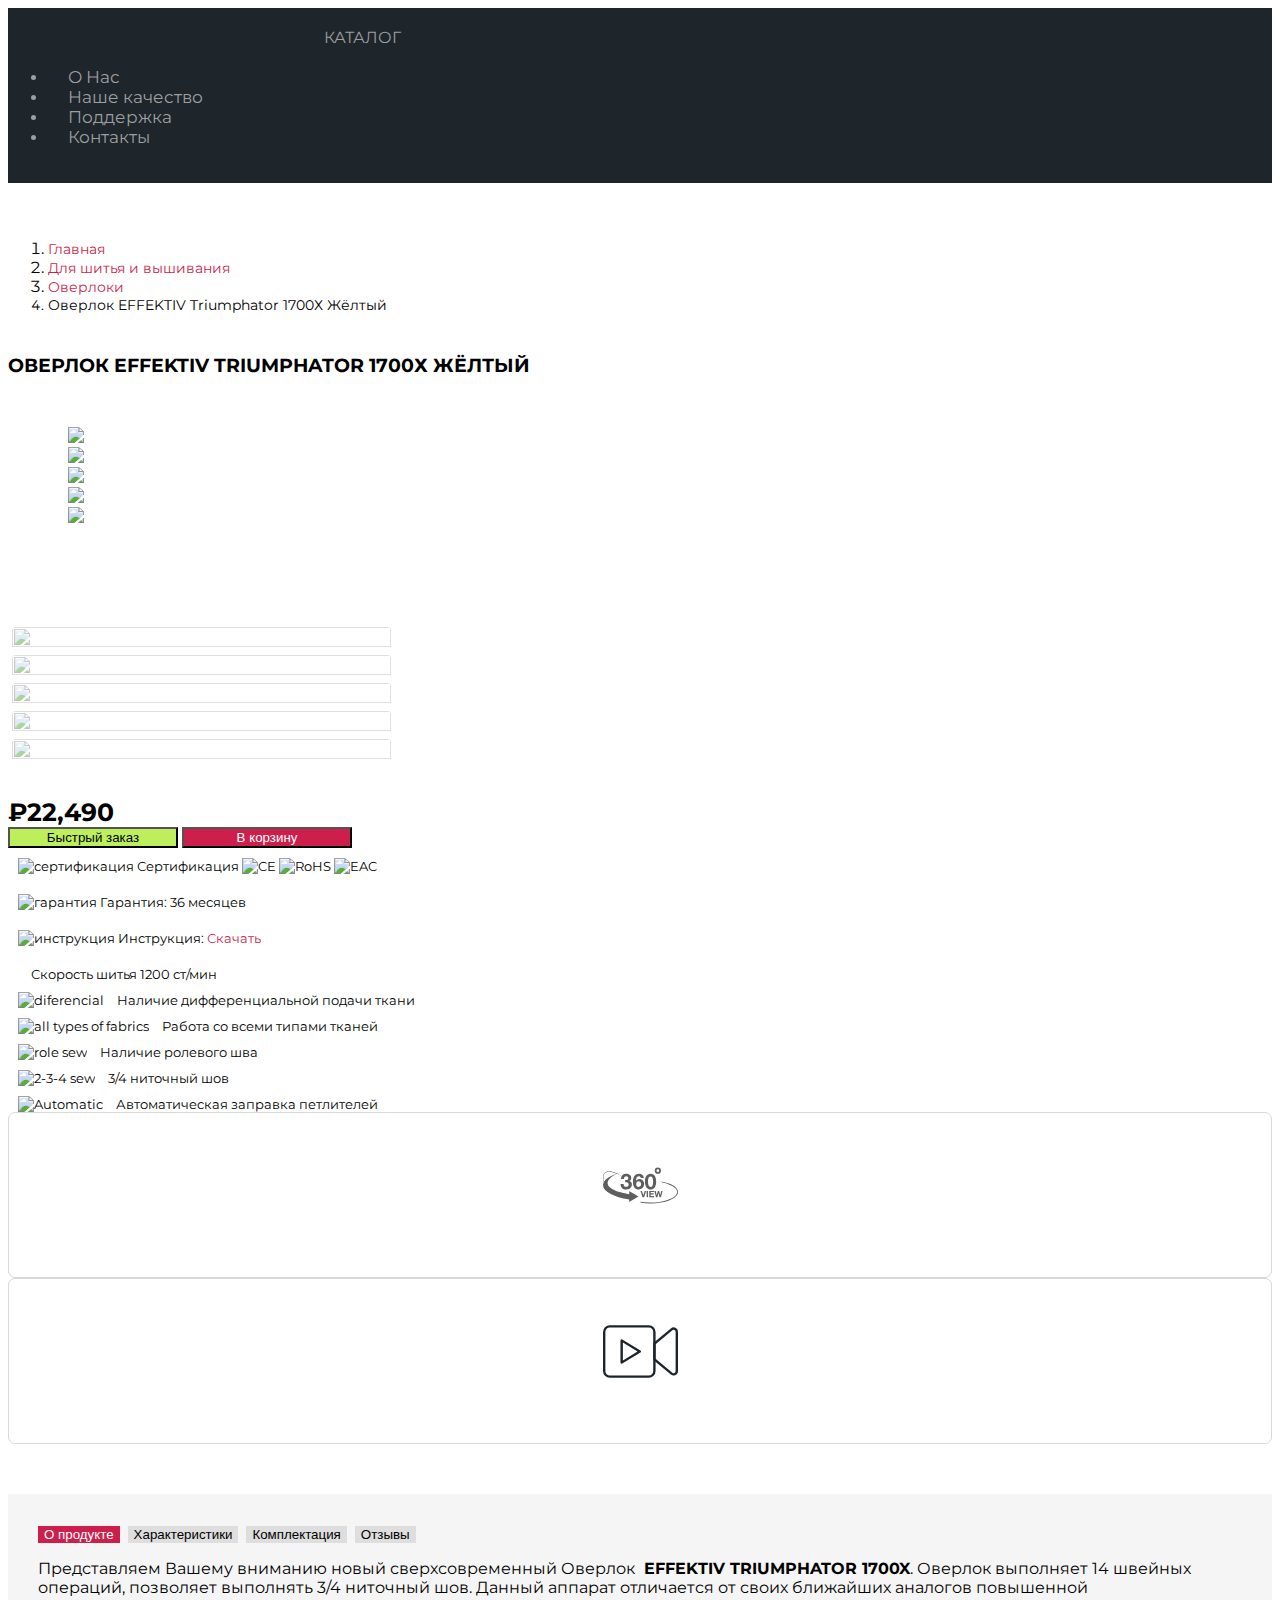
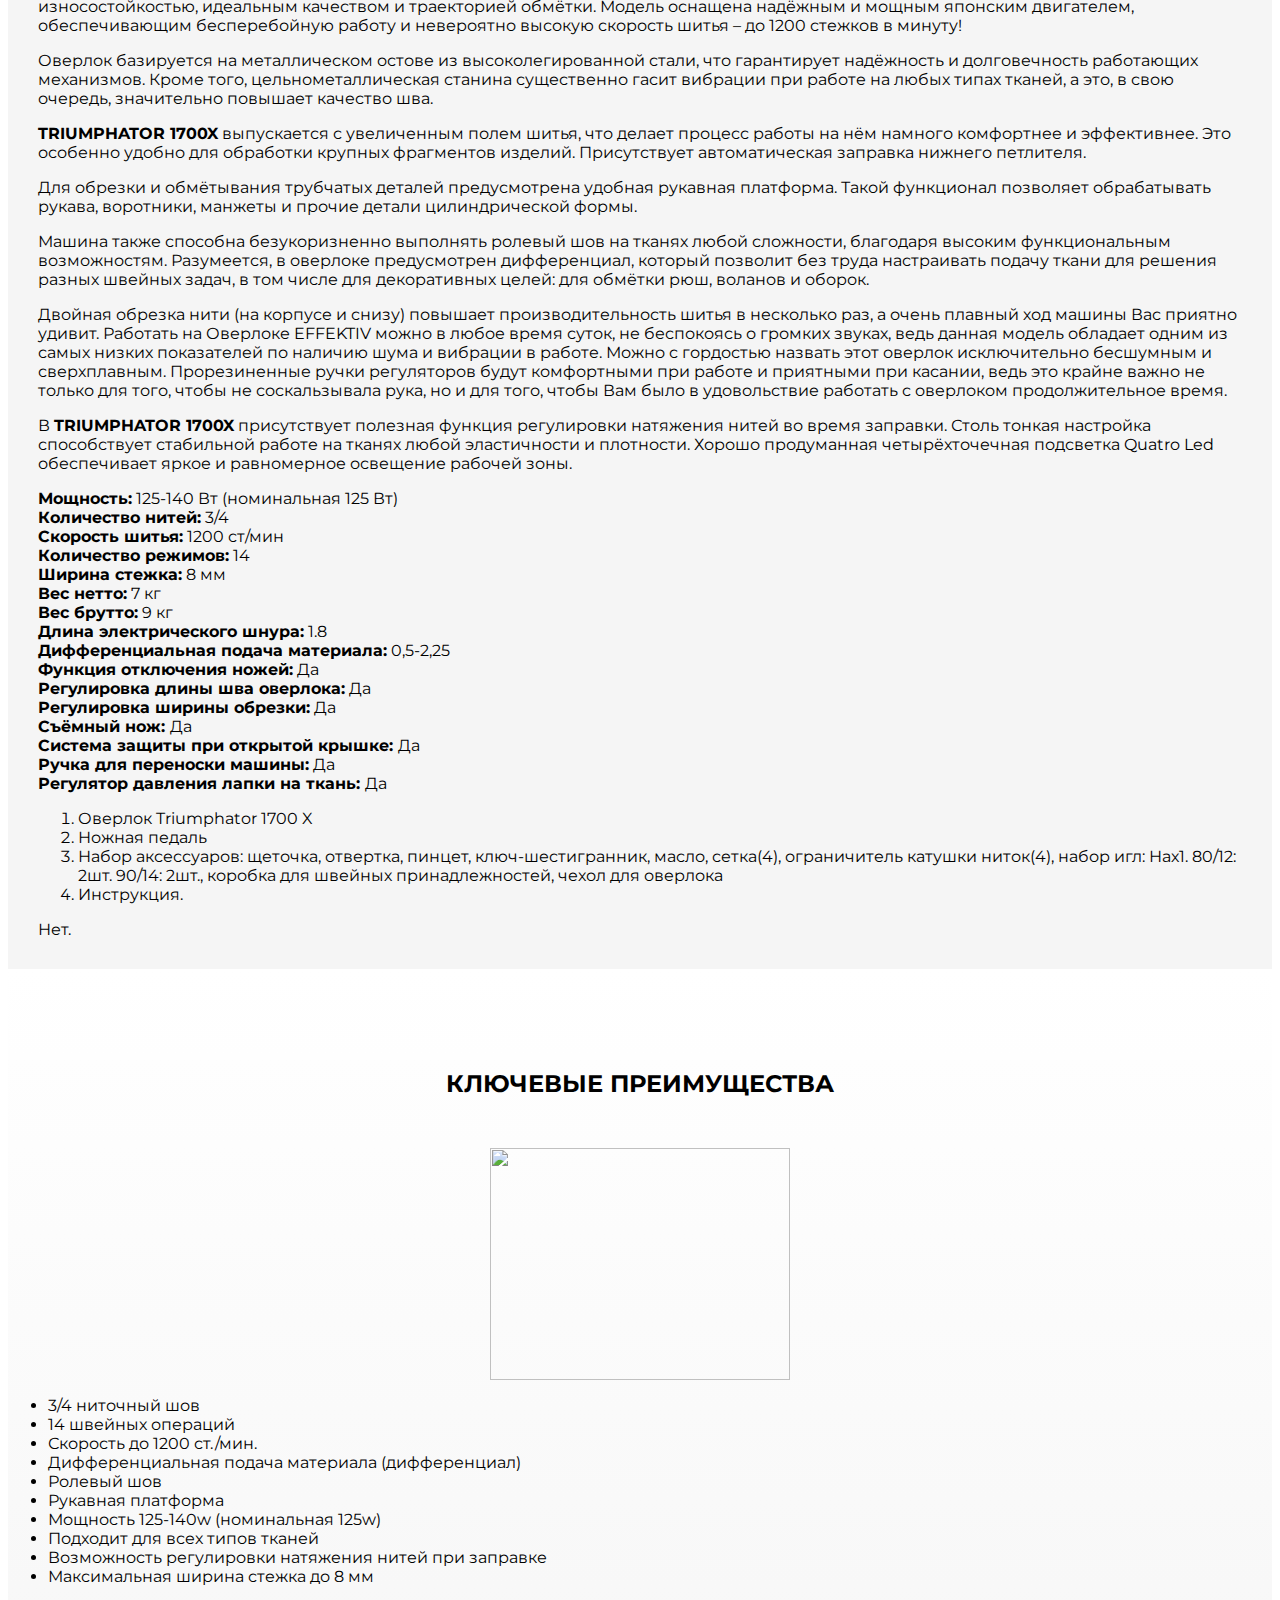
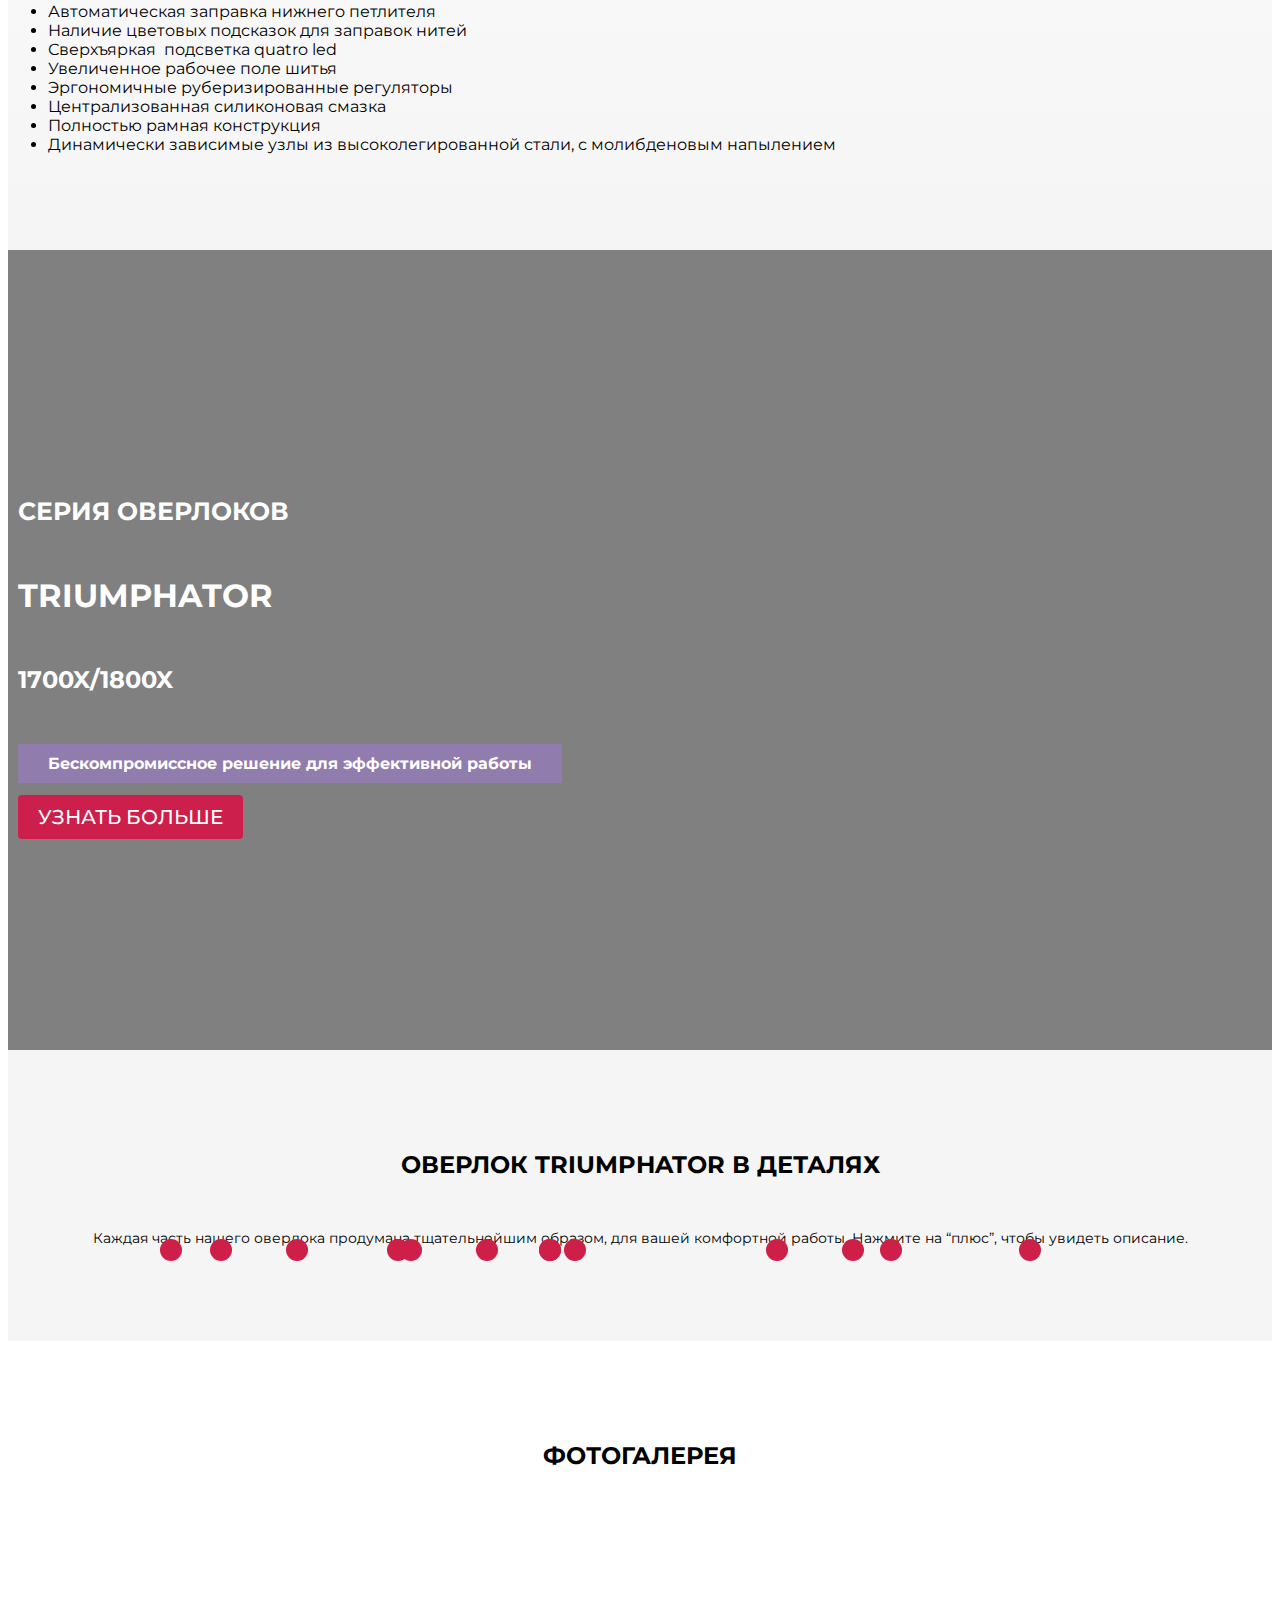
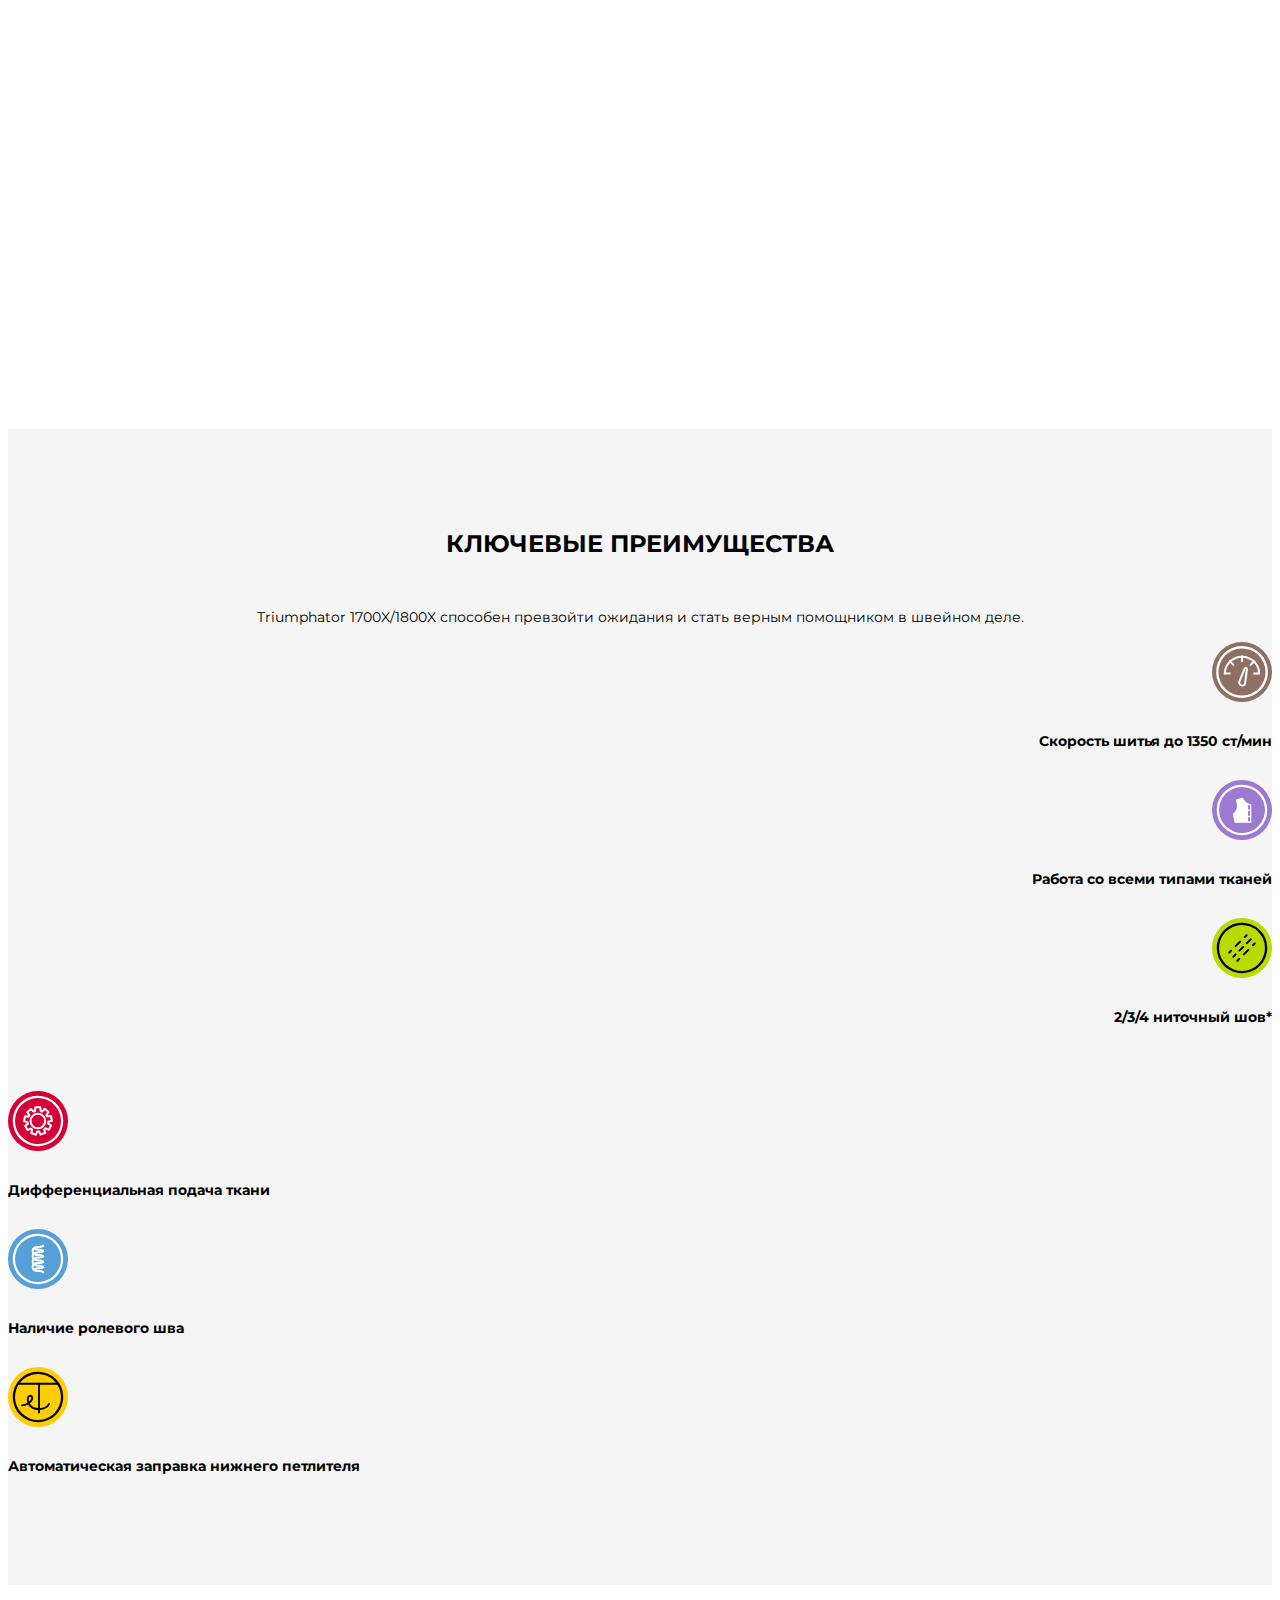
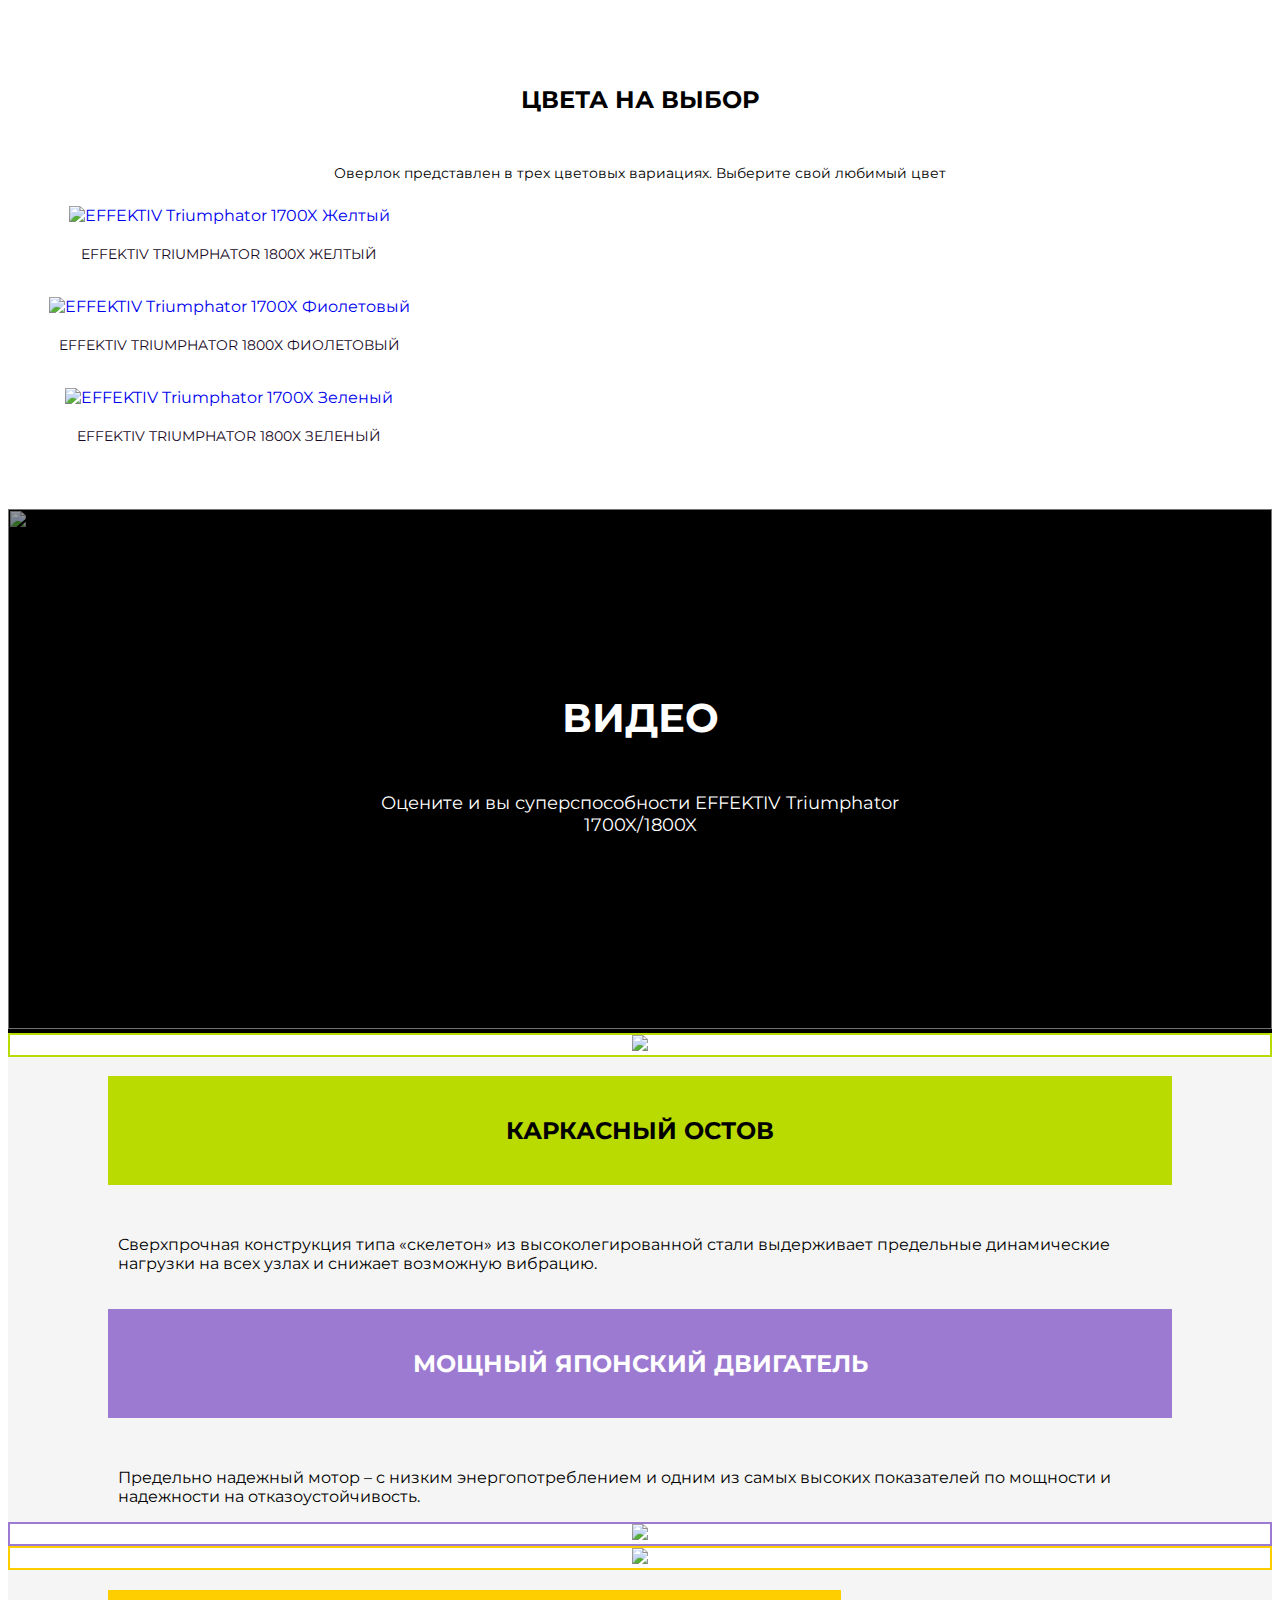
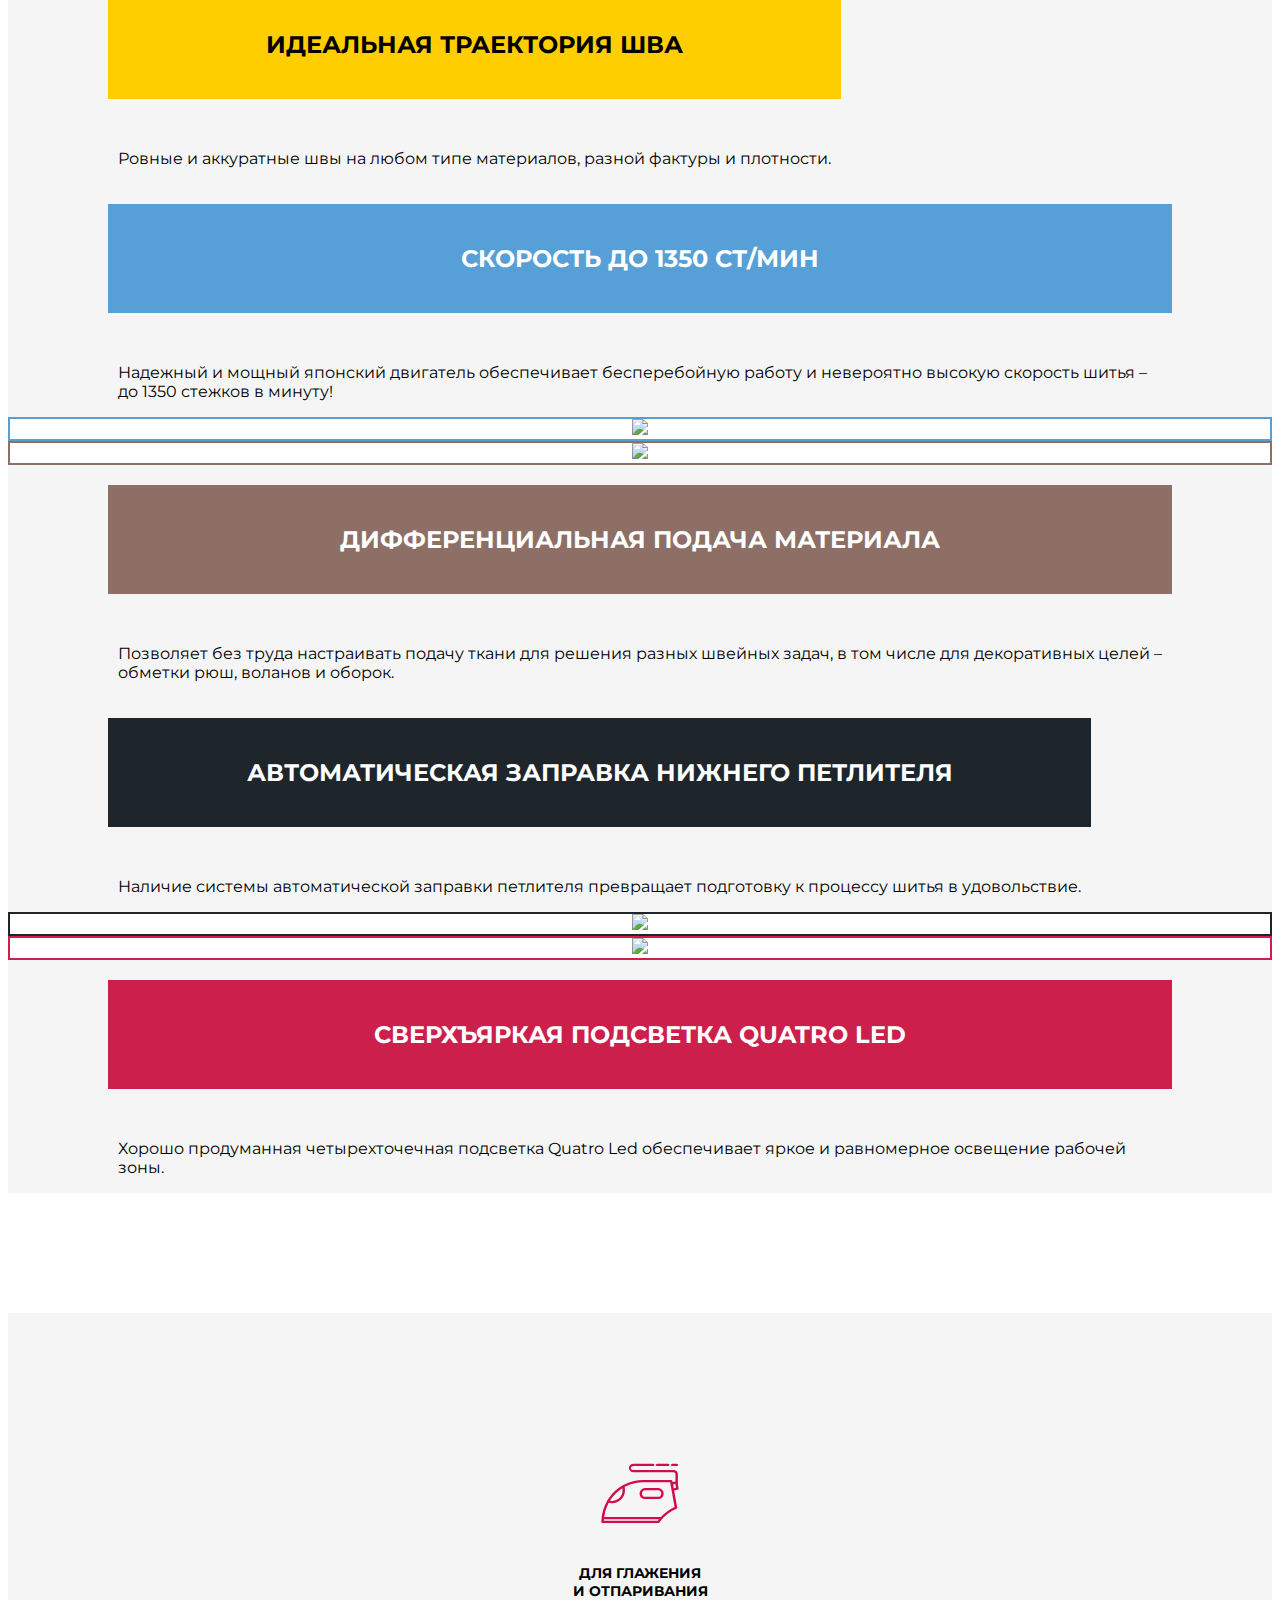
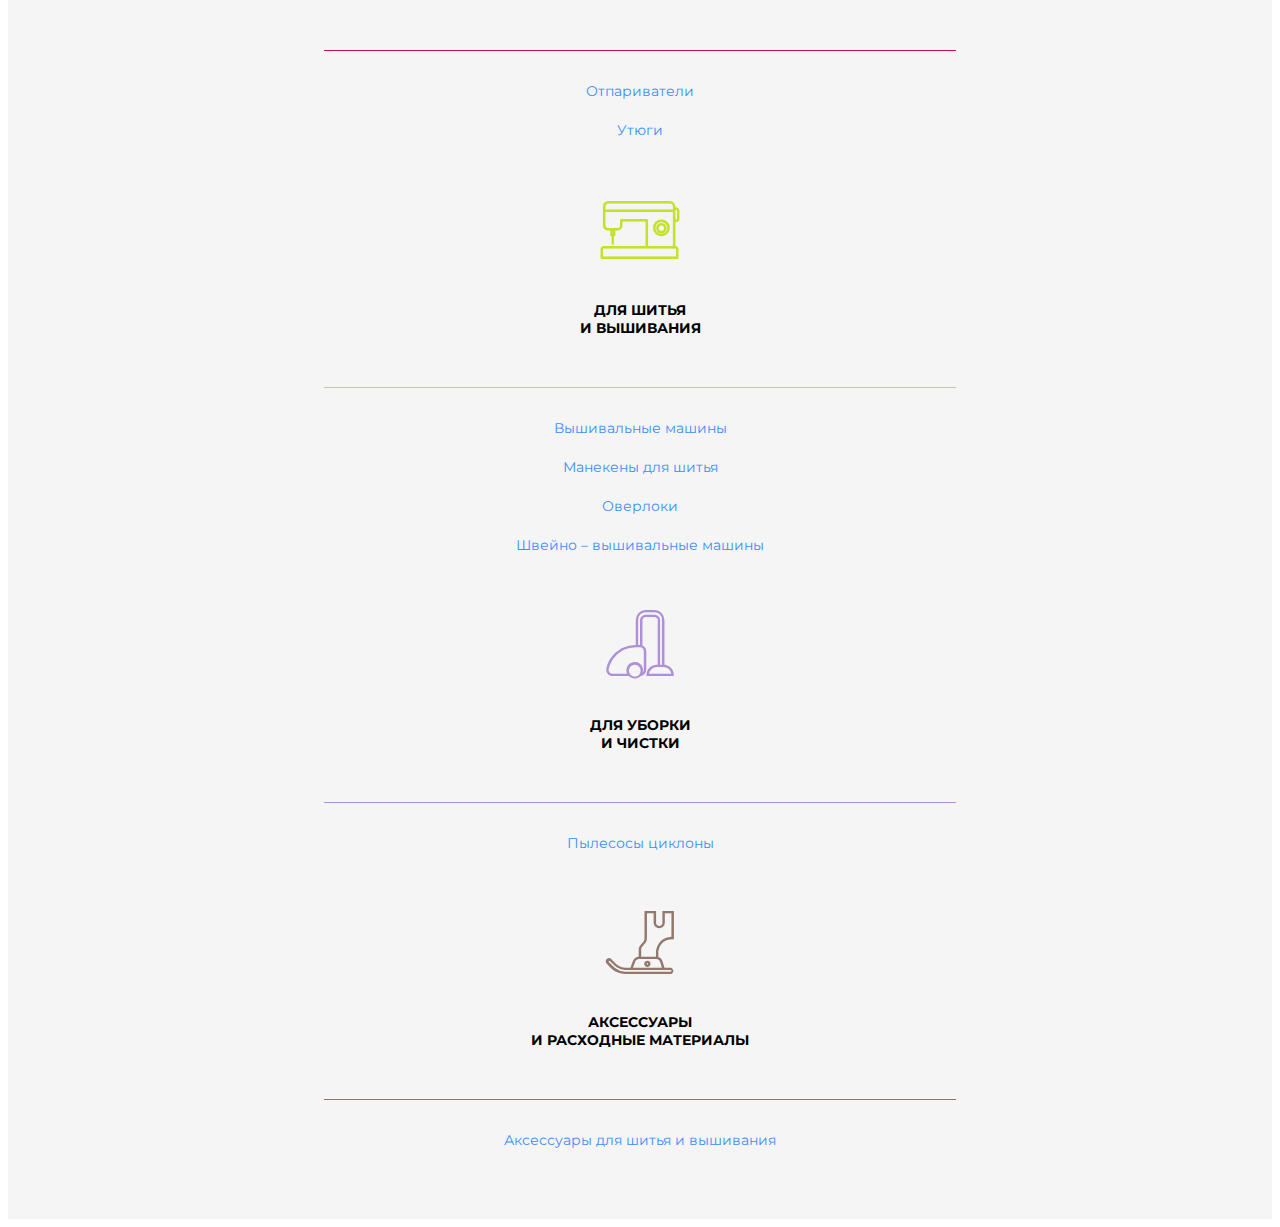
==== commit 239380e6: "added Other blocks section" ====
--- a/index.html
+++ b/index.html
@@ -275,7 +275,7 @@
     </div>
     <!-- Banner block -->
     <div class="container-fluid banner">
-        <div class="video-block">
+        <div class="video-background">
             <video autoplay="" muted="" playsinline="" loop="" src="https://effektiv.shop/wp-content/uploads/2021/01/SciFi_02-1.mp4"></video>
             <div class="container-fluid content-block">
                 <div class="row">
@@ -487,31 +487,143 @@
         </div>
     </div>
     <!-- Other blocks -->
-    <div class="container">
+    <div class="container in-color">
         <div class="row">
-            <div class="in-color">
-                <div class="col-sm-12">
-                    <h2>цвета на выбор</h2>
-                    <p>Оверлок представлен в трех цветовых вариациях. Выберите свой любимый цвет</p>
-                    <div id="in-color-carousel" class="carousel">
-                        <div class="carousel__slide">
-                            <a href="https://effektiv.shop/wp-content/uploads/2020/07/Triumphator-1700X-Yellow-galery-1-1024x683.png" data-fancybox="color-carousel">
-                                <img src="https://effektiv.shop/wp-content/uploads/2020/07/Triumphator-1700X-Yellow-galery-1-1024x683.png" alt="EFFEKTIV Triumphator 1700X Желтый">
-                            </a>
-                        </div>
-                        <div class="carousel__slide">
-                            <a href="https://effektiv.shop/wp-content/uploads/2020/07/Triumphator-1700X-Violet-Main-1024x683.png" data-fancybox="color-carousel">
-                                <img src="https://effektiv.shop/wp-content/uploads/2020/07/Triumphator-1700X-Violet-Main-1024x683.png" alt="EFFEKTIV Triumphator 1700X Фиолетовый">
-                            </a>
-                        </div>
-                        <div class="carousel__slide">
-                            <a href="https://effektiv.shop/wp-content/uploads/2020/07/Triumphator-1700X-Green-Main-1024x683.png" data-fancybox="color-carousel">
-                                <img src="https://effektiv.shop/wp-content/uploads/2020/07/Triumphator-1700X-Green-Main-1024x683.png" alt="EFFEKTIV Triumphator 1700X Зеленый">
-                            </a>
-                        </div>
-                    </div>
-                </div>
-            </div>
+            <div class="col-sm-12">
+                <h2>цвета на выбор</h2>
+                <p>Оверлок представлен в трех цветовых вариациях. Выберите свой любимый цвет</p>
+                <div id="in-color-carousel" class="carousel mt-5">
+                    <div class="carousel__slide">
+                        <a href="https://effektiv.shop/wp-content/uploads/2020/07/Triumphator-1700X-Yellow-galery-1-1024x683.png" data-fancybox="color-carousel">
+                            <img src="https://effektiv.shop/wp-content/uploads/2020/07/Triumphator-1700X-Yellow-galery-1-1024x683.png" alt="EFFEKTIV Triumphator 1700X Желтый">
+                        </a>
+                        <p>EFFEKTIV Triumphator 1800X Желтый</p>
+                    </div>
+                    <div class="carousel__slide">
+                        <a href="https://effektiv.shop/wp-content/uploads/2020/07/Triumphator-1700X-Violet-Main-1024x683.png" data-fancybox="color-carousel">
+                            <img src="https://effektiv.shop/wp-content/uploads/2020/07/Triumphator-1700X-Violet-Main-1024x683.png" alt="EFFEKTIV Triumphator 1700X Фиолетовый">
+                        </a>
+                        <p>EFFEKTIV Triumphator 1800X Фиолетовый</p>
+                    </div>
+                    <div class="carousel__slide">
+                        <a href="https://effektiv.shop/wp-content/uploads/2020/07/Triumphator-1700X-Green-Main-1024x683.png" data-fancybox="color-carousel">
+                            <img src="https://effektiv.shop/wp-content/uploads/2020/07/Triumphator-1700X-Green-Main-1024x683.png" alt="EFFEKTIV Triumphator 1700X Зеленый">
+                        </a>
+                        <p>EFFEKTIV Triumphator 1800X Зеленый</p>
+                    </div>
+                </div>
+            </div>
+            <div class="col-sm-12">
+                <div class="video-block">
+                    <a data-fancybox="video-gallery" href="https://www.youtube.com/watch?v=3Q1rRdnkVVA&ab_channel=EffektivRUS">
+                        <img src="https://effektiv.shop/wp-content/uploads/2020/04/Overlock_bg.jpg" />
+                        <span class='cover-block'>
+                            <h2>видео</h2>
+                            <p>Оцените и вы суперспособности EFFEKTIV Triumphator 1700X/1800X</p>
+                            <i class="far fa-play-circle"></i>
+                        </span>
+                    </a>
+                </div>
+            </div>
+            <div class="col-lg-6">
+                <div class="border-green">
+                    <img src="https://effektiv.shop/wp-content/uploads/2021/01/DC-Motor_1.svg">
+                </div>
+            </div>
+            <div class="col-lg-6">
+                <div class="vertical-center background-grey">
+                    <div class="description">
+                        <h2 class="background-green">КАРКАСНЫЙ ОСТОВ</h2>
+                        <p>Сверхпрочная конструкция типа «скелетон» из высоколегированной стали выдерживает предельные
+                            динамические нагрузки на всех узлах и снижает возможную вибрацию.</p>
+                    </div>
+                </div>
+            </div>
+            <div class="col-sm-6">
+                <div class="vertical-center background-grey">
+                    <div class="description">
+                        <h2 class="background-purple">МОЩНЫЙ ЯПОНСКИЙ ДВИГАТЕЛЬ</h2>
+                        <p>Предельно надежный мотор – с низким энергопотреблением и одним из самых высоких показателей
+                            по мощности и надежности на отказоустойчивость.</p>
+                    </div>
+                </div>
+            </div>
+            <div class="col-sm-6">
+                <div class="border-purple">
+                    <img src="https://effektiv.shop/wp-content/uploads//2021/01/DC-Motor.svg">
+                </div>
+            </div>
+            <div class="col-lg-6">
+                <div class="border-orange">
+                    <img src="https://effektiv.shop/wp-content/uploads//2021/01/StitchTrajectory.svg">
+                </div>
+            </div>
+            <div class="col-lg-6">
+                <div class="vertical-center background-grey">
+                    <div class="description">
+                        <h2 class="background-orange">ИДЕАЛЬНАЯ ТРАЕКТОРИЯ ШВА</h2>
+                        <p>Ровные и аккуратные швы на любом типе материалов, разной фактуры и плотности.</p>
+                    </div>
+                </div>
+            </div>
+            <div class="col-sm-6">
+                <div class="vertical-center background-grey">
+                    <div class="description">
+                        <h2 class="background-blue">СКОРОСТЬ ДО 1350 СТ/МИН</h2>
+                        <p>Надежный и мощный японский двигатель обеспечивает бесперебойную работу и невероятно высокую
+                            скорость шитья – до 1350 стежков в минуту!</p>
+                    </div>
+                </div>
+            </div>
+            <div class="col-sm-6">
+                <div class="border-blue">
+                    <img src="https://effektiv.shop/wp-content/uploads//2021/02/Tri2.svg">
+                </div>
+            </div>
+
+            <div class="col-lg-6">
+                <div class="border-brown">
+                    <img src="https://effektiv.shop/wp-content/uploads//2021/02/Tri5.svg">
+                </div>
+            </div>
+            <div class="col-lg-6">
+                <div class="vertical-center background-grey">
+                    <div class="description">
+                        <h2 class="background-brown">ДИФФЕРЕНЦИАЛЬНАЯ ПОДАЧА МАТЕРИАЛА</h2>
+                        <p>Позволяет без труда настраивать подачу ткани для решения разных швейных задач,
+                            в том числе для декоративных целей – обметки рюш, воланов и оборок.</p>
+                    </div>
+                </div>
+            </div>
+            <div class="col-sm-6">
+                <div class="vertical-center background-grey">
+                    <div class="description">
+                        <h2 class="background-black">АВТОМАТИЧЕСКАЯ ЗАПРАВКА НИЖНЕГО ПЕТЛИТЕЛЯ</h2>
+                        <p>Наличие системы автоматической заправки петлителя превращает подготовку к процессу шитья в
+                            удовольствие.</p>
+                    </div>
+                </div>
+            </div>
+            <div class="col-sm-6">
+                <div class="border-black">
+                    <img src="https://effektiv.shop/wp-content/uploads//2021/02/Tri1.svg">
+                </div>
+            </div>
+            <div class="col-lg-6">
+                <div class="border-red">
+                    <img src="https://effektiv.shop/wp-content/uploads//2021/02/Tri3.svg">
+                </div>
+            </div>
+            <div class="col-lg-6">
+                <div class="vertical-center background-grey">
+                    <div class="description">
+                        <h2 class="background-red">СВЕРХЪЯРКАЯ ПОДСВЕТКА QUATRO LED</h2>
+                        <p>Хорошо продуманная четырехточечная подсветка Quatro Led обеспечивает яркое и равномерное
+                            освещение рабочей зоны.</p>
+                    </div>
+                </div>
+            </div>
+
         </div>
     </div>
 </div>
--- a/styles.css
+++ b/styles.css
@@ -85,7 +85,7 @@
 
 .product-page .container-fluid { padding-left: 0; padding-right: 0; }
 .product-page .banner { position: relative; }
-.product-page .banner .video-block {
+.product-page .banner .video-background {
     width: 100%;
     height: 800px;
     overflow: hidden;
@@ -94,7 +94,7 @@
     align-items: center;
     background: gray;
 }
-.product-page .banner .video-block video {
+.product-page .banner .video-background video {
     right: 0;
     bottom: 0;
     min-width: 100%;
@@ -103,7 +103,55 @@
 }
 .product-page .banner .content-block img { display: block; margin: 0 auto; width: 100%; }
 
+.product-page .in-color .video-block {
+    position: relative;
+    height: auto;
+    width: auto;
+    background: black;
+    overflow: hidden;
+    margin-top: 40px;
+}
+.product-page .in-color .video-block .cover-block {
+    position: absolute;
+    top: 0;
+    left: 0;
+    right: 0;
+    margin: 12% auto 0 auto;
+    width: 50%;
+    color: white;
+}
+@media (max-width: 576px) {
+    .product-page .in-color .description { margin: 0!important; }
+    .product-page .in-color .description p { margin-bottom: 50px!important; }
+}
+.product-page .in-color .video-block .cover-block i { font-size: 50px; }
+.product-page .in-color .video-block img { object-fit: cover; opacity: 0.6; }
+.product-page .in-color .video-block h2 { font-size: 40px; }
+.product-page .in-color .video-block p {  font-size: 18px; margin-bottom: 50px; }
+.product-page .in-color .video-block img { height: 520px; }
+.product-page .in-color img { width: 100%; }
 .product-page .in-color { background: white; text-align: center; padding: 80px 0; }
+.product-page .in-color #in-color-carousel p { margin-top: 20px; text-transform: uppercase; font-size: 14px; }
+
+.vertical-center { display: flex; align-items: center; height: 100%; }
+.background-grey { background: #F5F5F5; }
+.background-green { background: #B9DB01; }
+.background-orange { background: #FFCE00; }
+.background-purple { background: #9D7AD1; color: white; }
+.background-blue { background: #579FD7; color: white; }
+.background-brown { background: #8D6F66; color: white; }
+.background-black { background: #1E252B; color: white; }
+.background-red { background: #CD1F4B; color: white; }
+.border-green { border: 2px solid #B9DB01; }
+.border-purple { border: 2px solid #9D7AD1; }
+.border-orange { border: 2px solid #FFCE00; }
+.border-blue { border: 2px solid #579FD7; }
+.border-brown { border: 2px solid #8D6F66; }
+.border-black { border: 2px solid #1E252B; }
+.border-red { border: 2px solid #CD1F4B; }
+.product-page .in-color .description { margin: 0 100px;}
+.product-page .in-color .description h2 { padding: 40px 10px; text-transform: uppercase; }
+.product-page .in-color .description p { text-align: left; font-size: 16px; padding: 0 10px; }
 .product-page .detail, .benefits { background: #F5F5F5; text-align: center; padding: 80px 0; }
 .product-page .detail p, .benefits p, .in-color p { font-size: 14px; }
 .product-page .benefits img { width: 90%; }
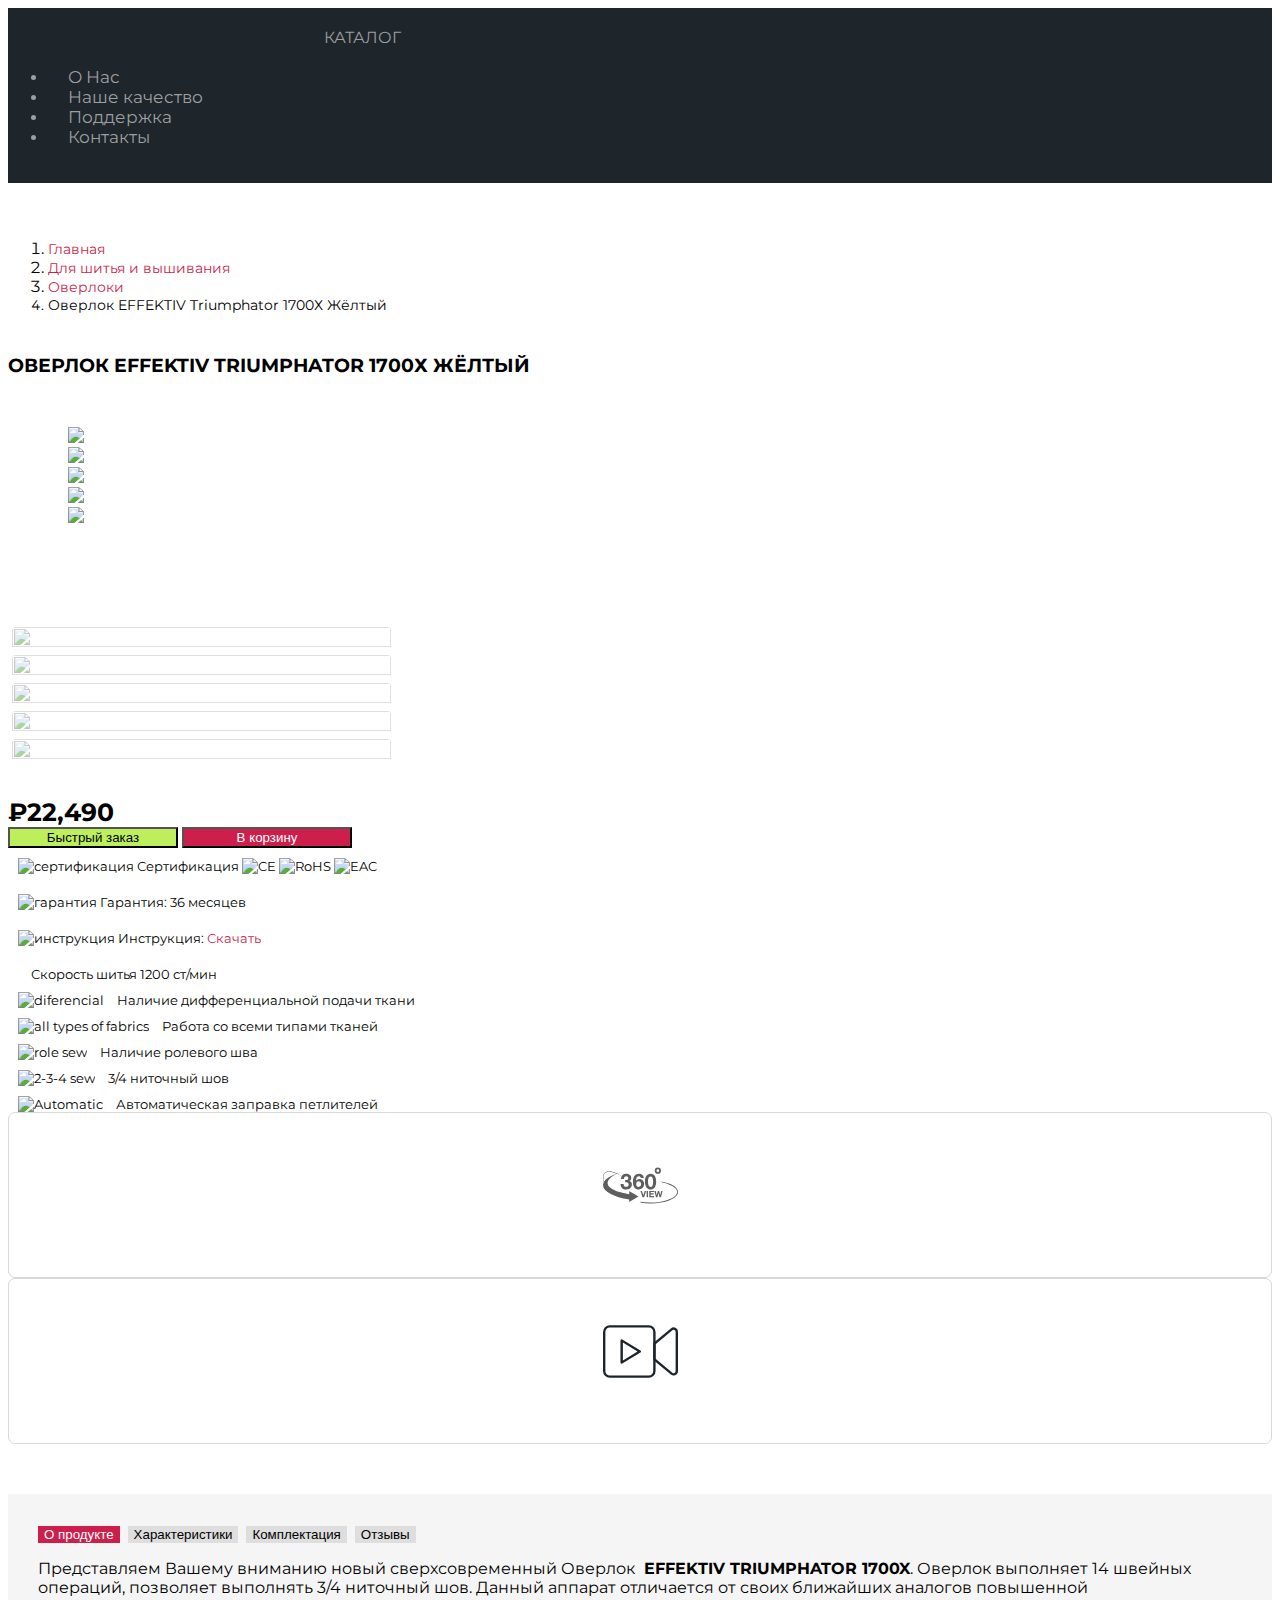
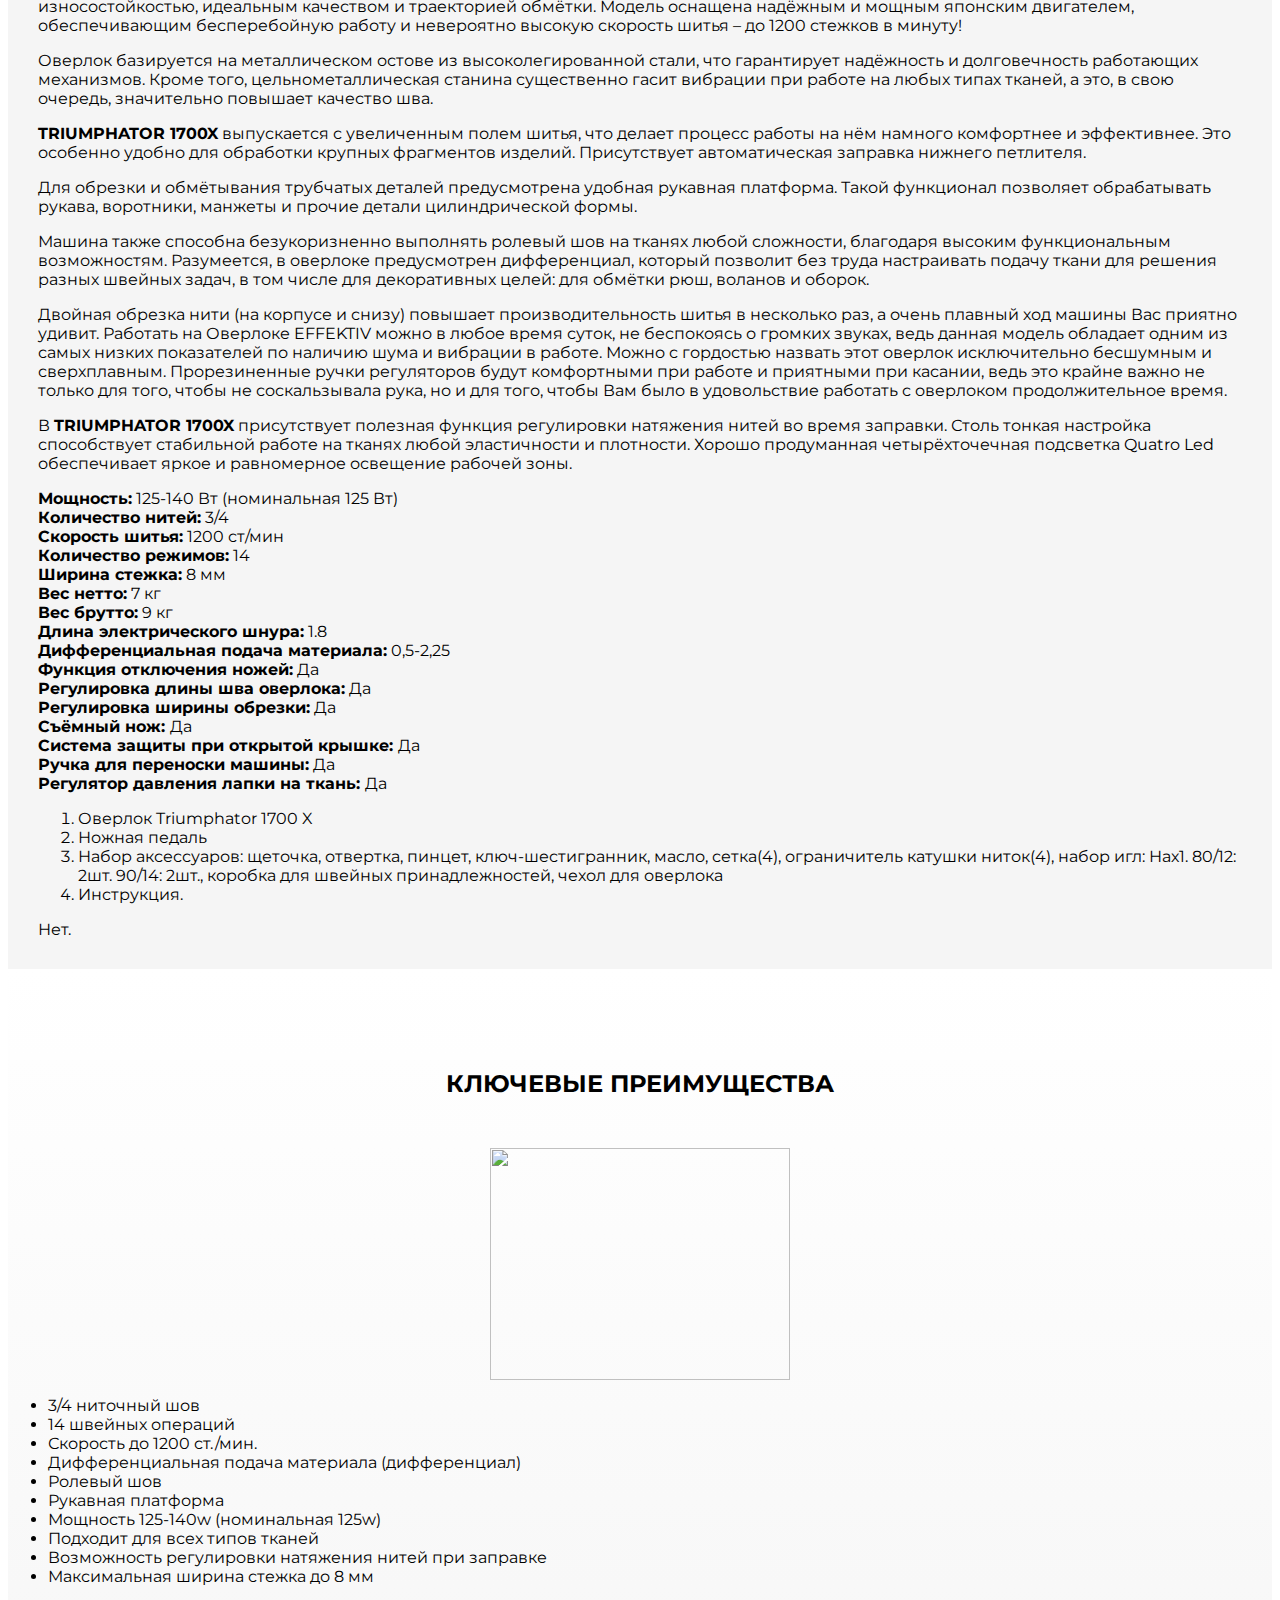
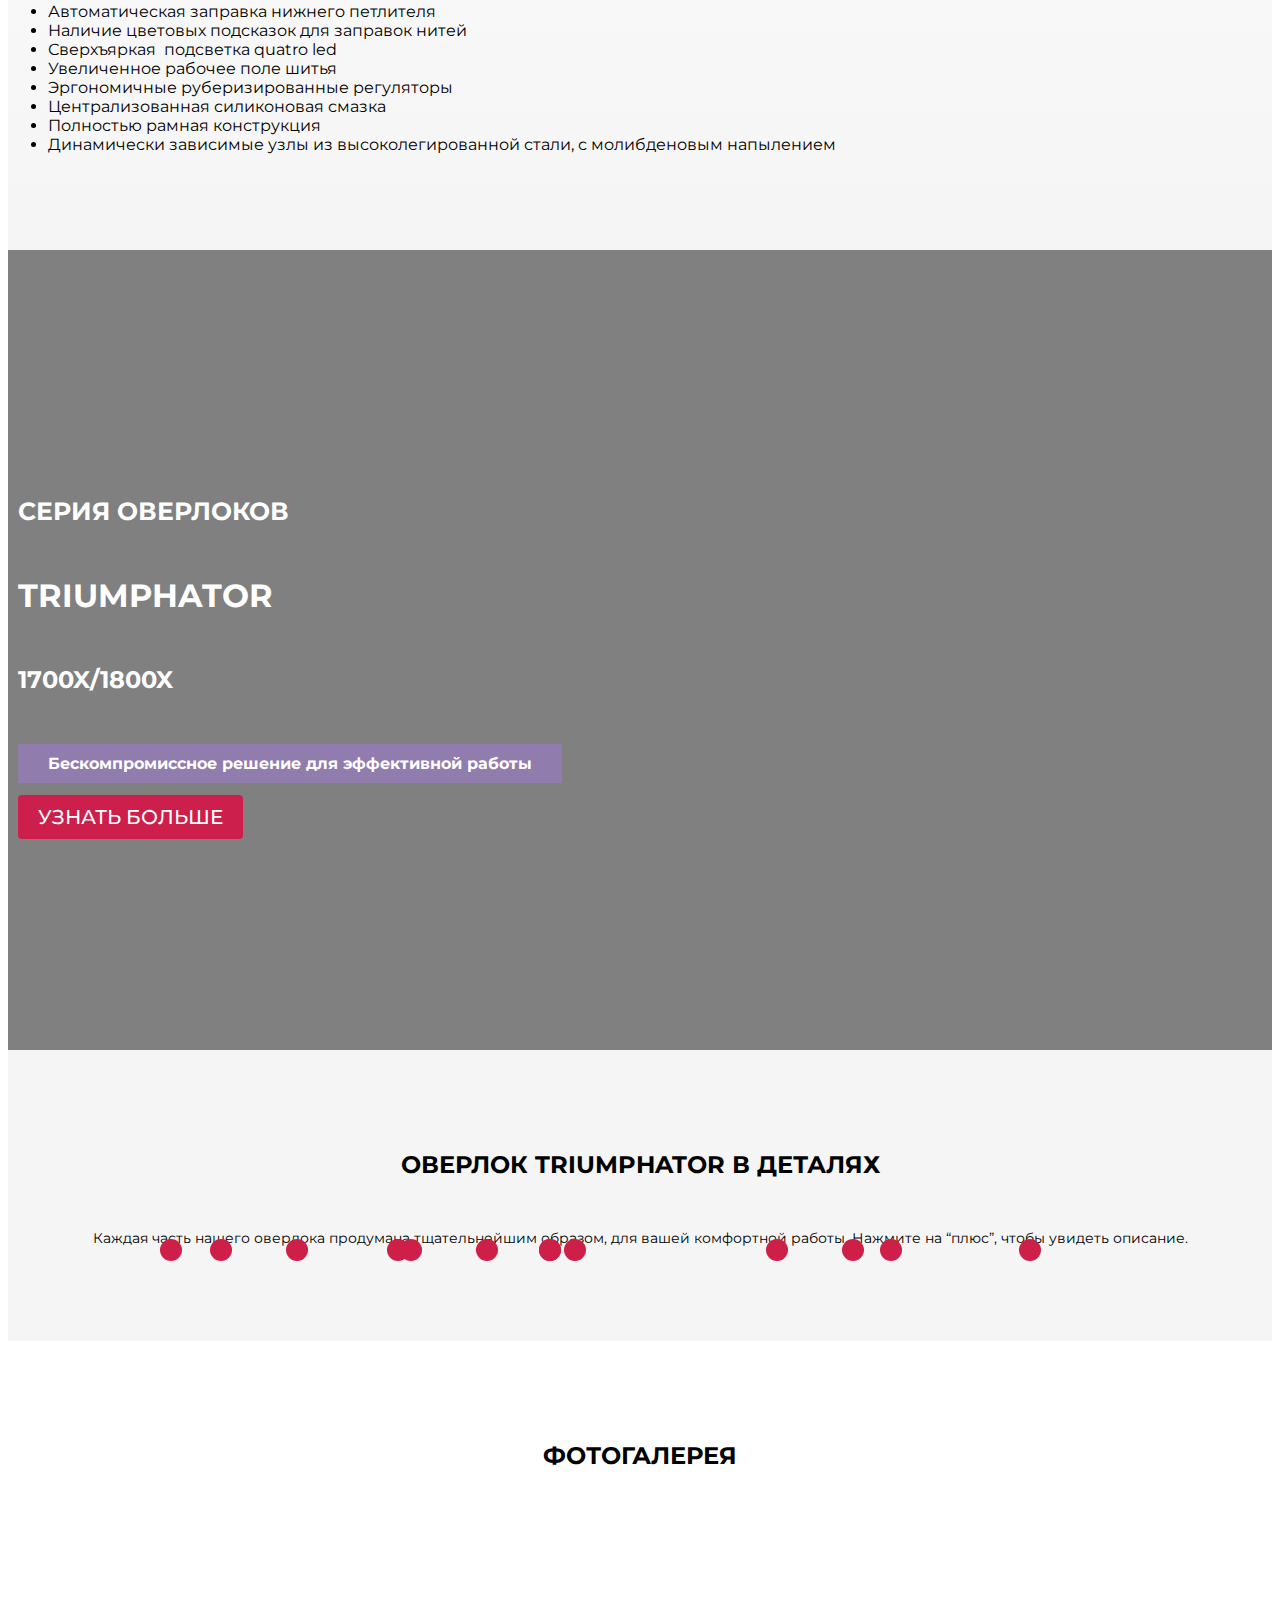
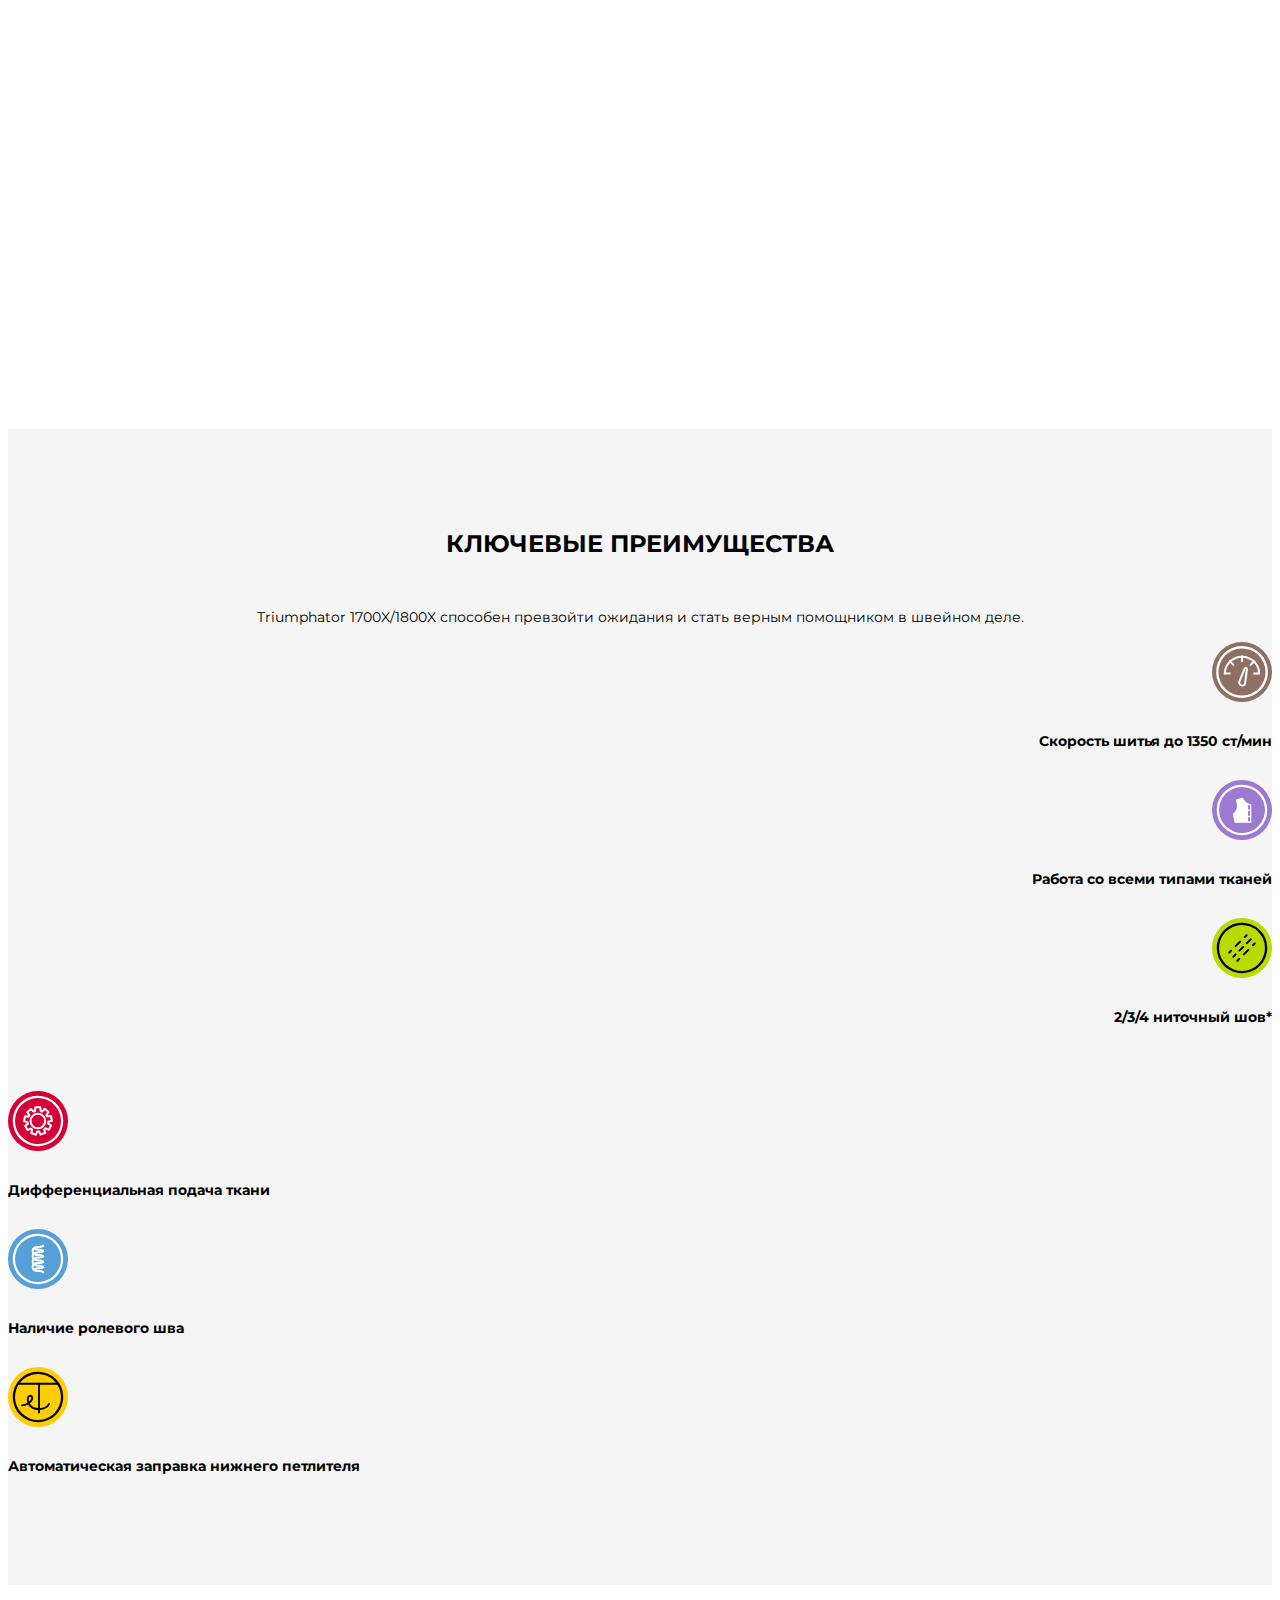
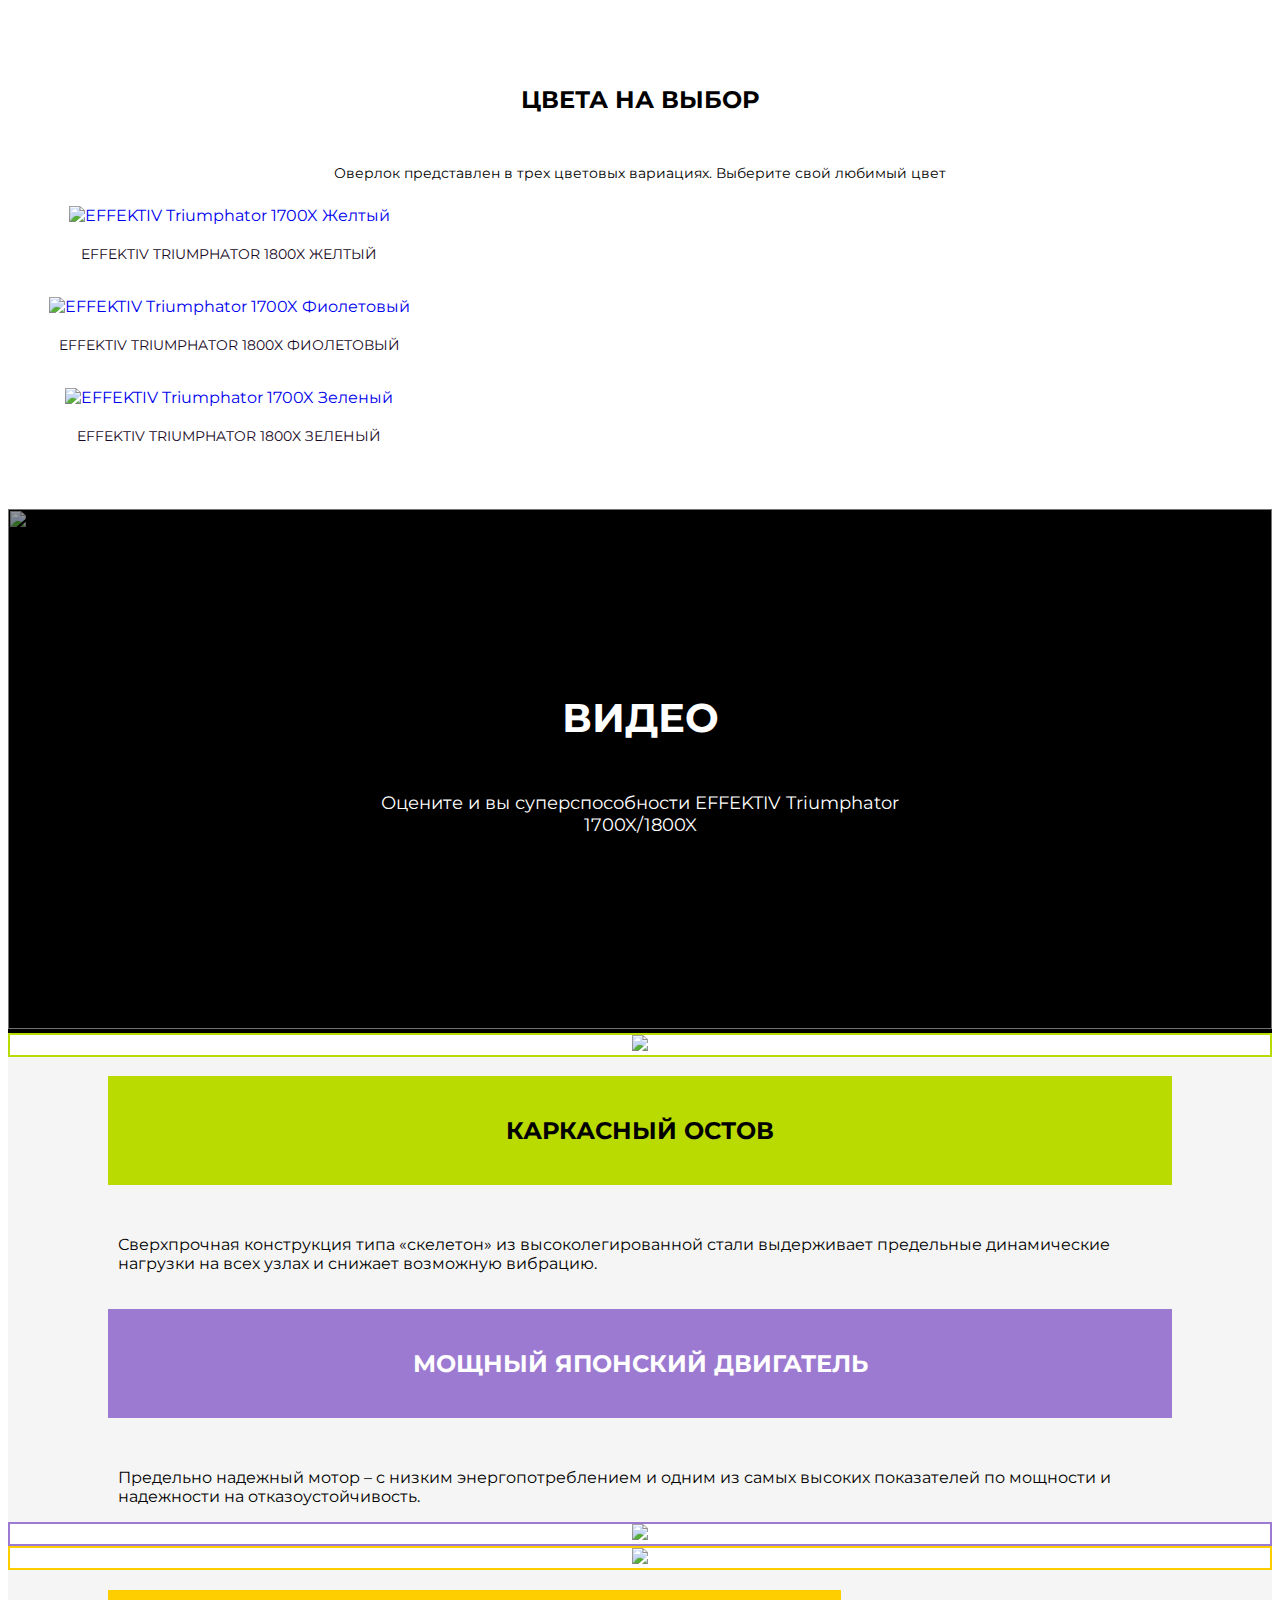
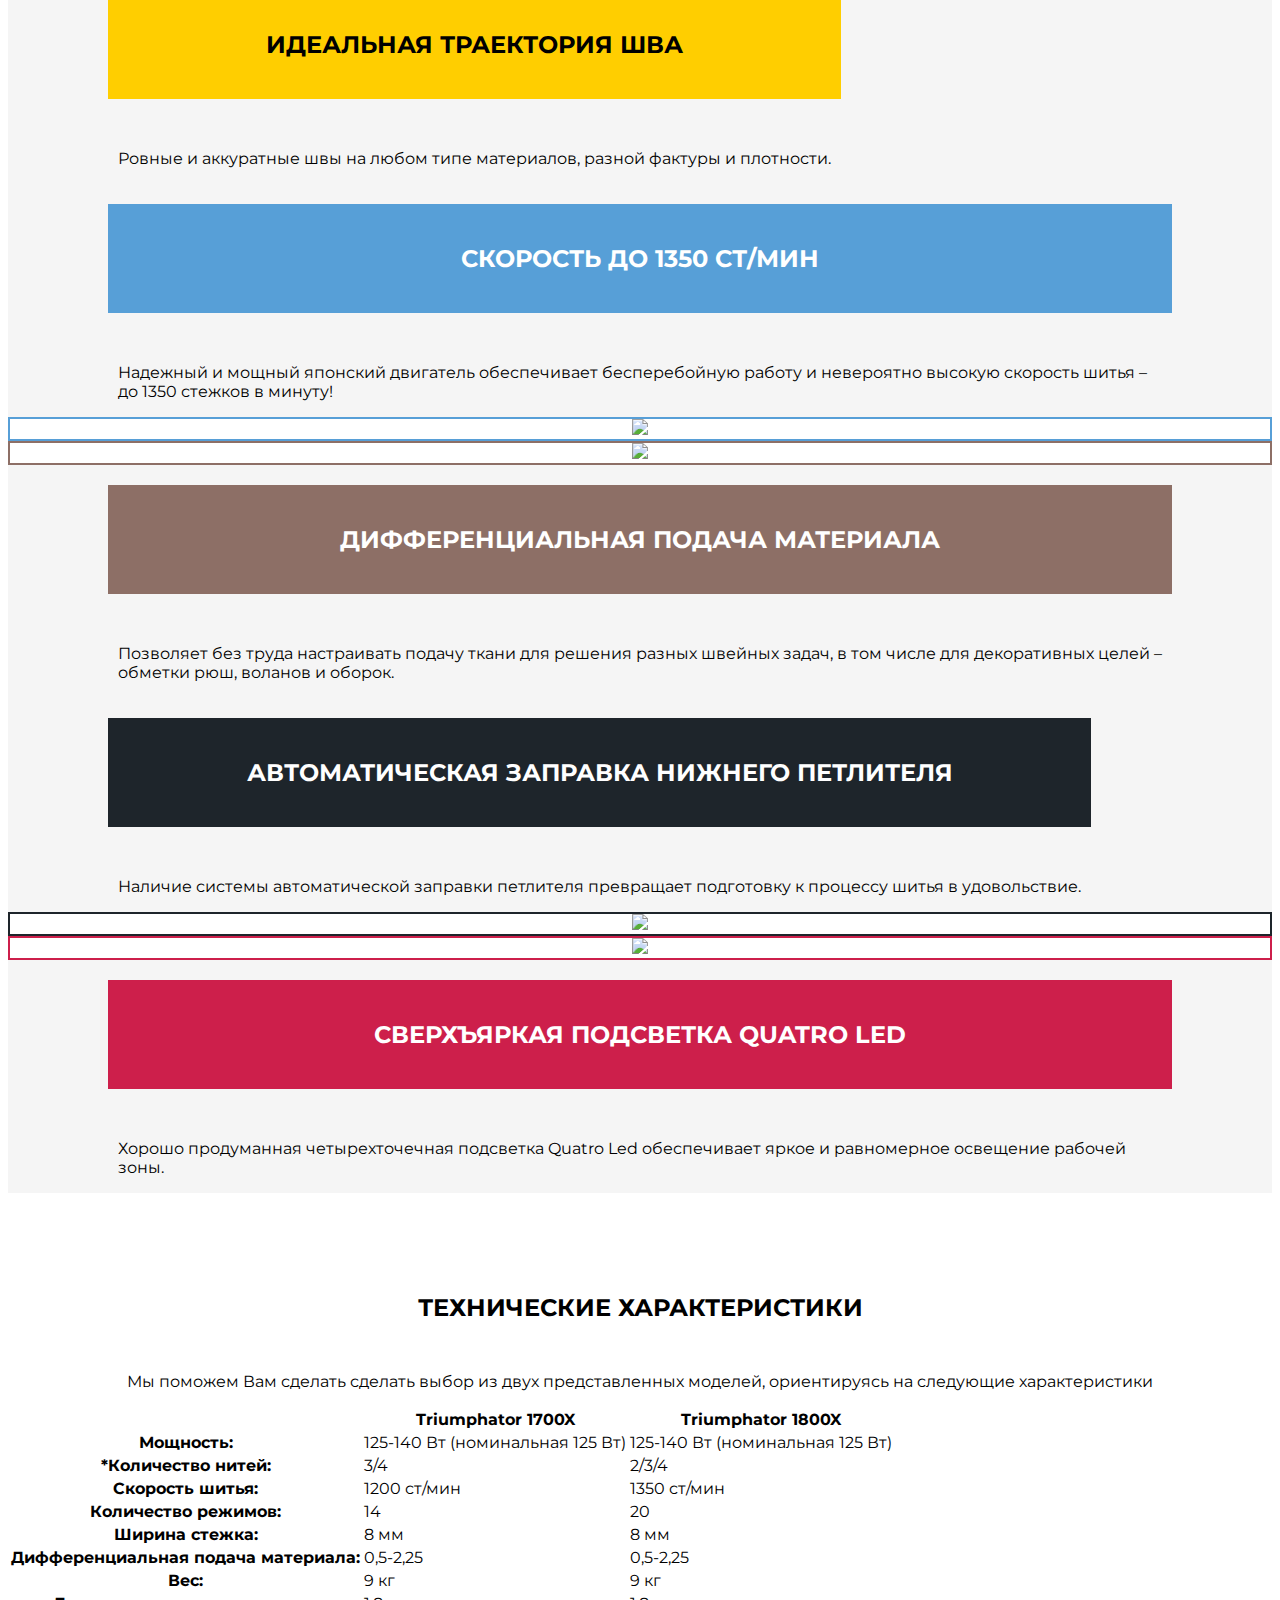
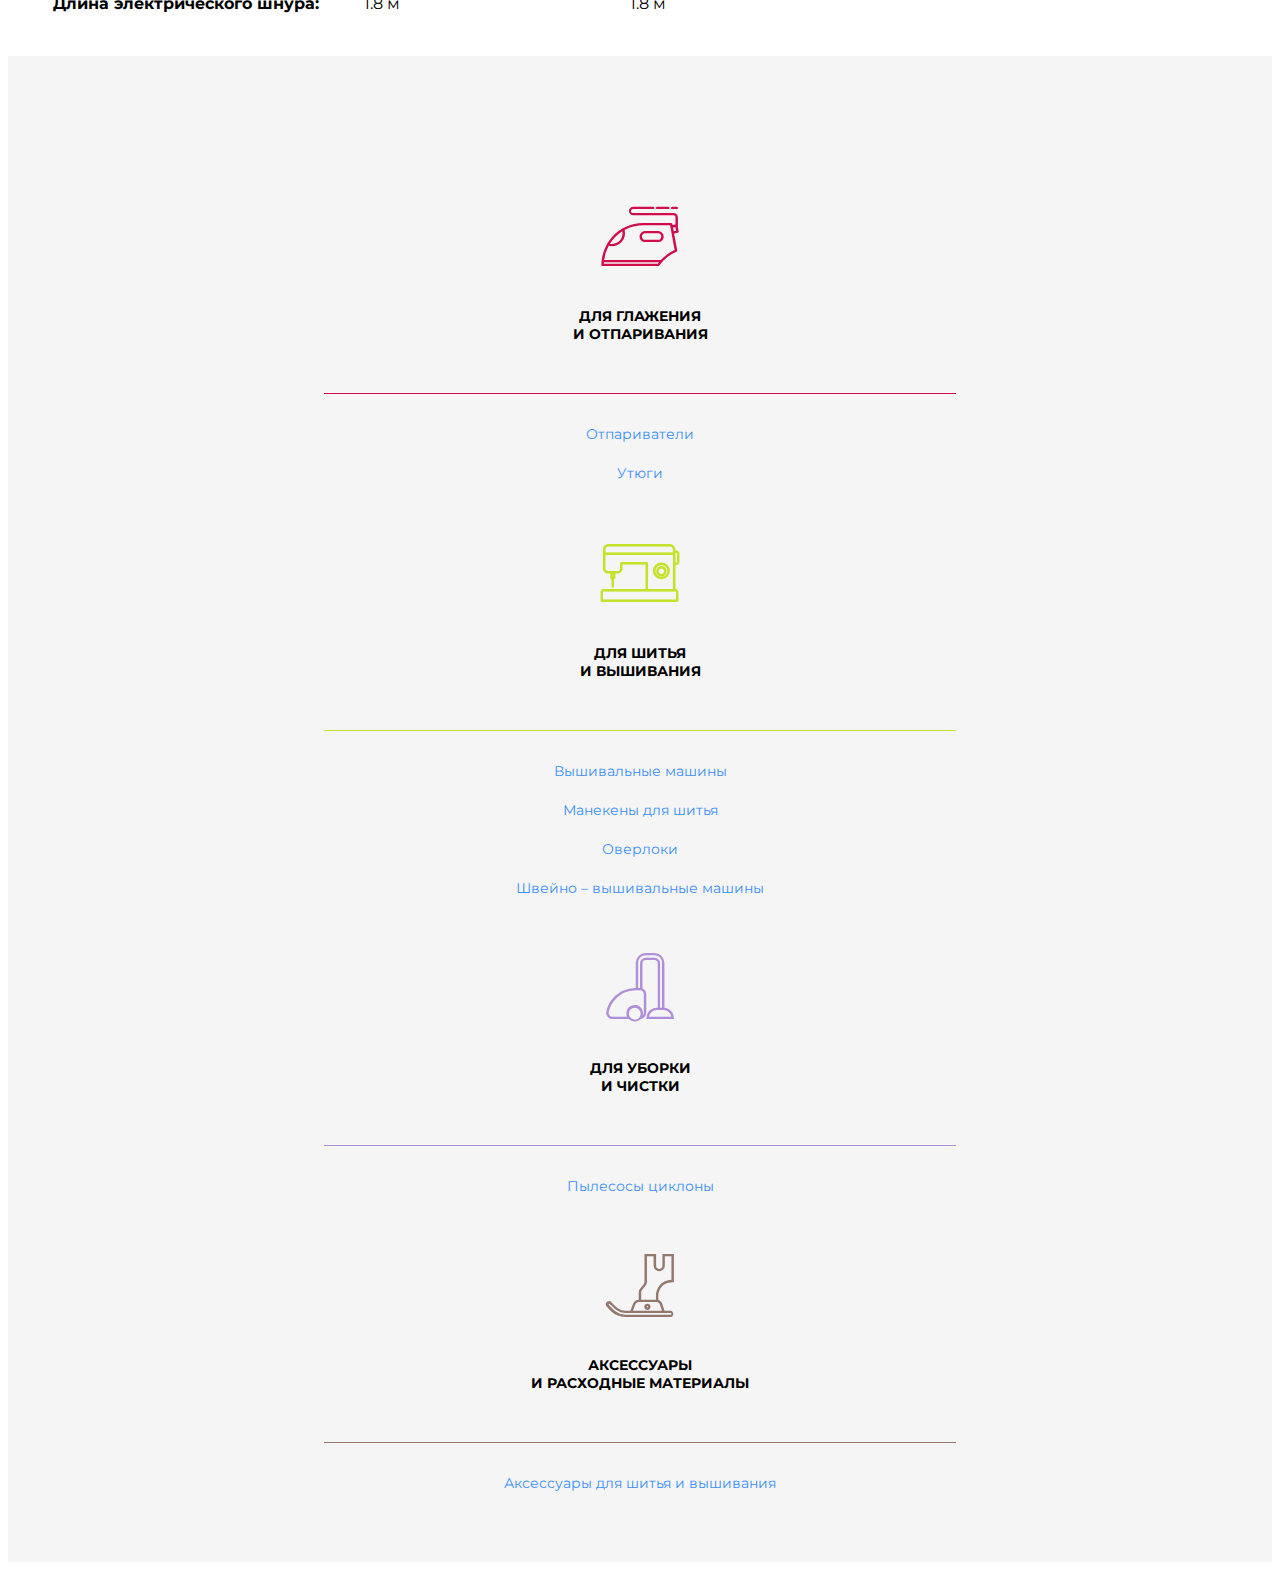
==== commit 8d97ffa9: "added Property table block to product page" ====
--- a/index.html
+++ b/index.html
@@ -580,7 +580,6 @@
                     <img src="https://effektiv.shop/wp-content/uploads//2021/02/Tri2.svg">
                 </div>
             </div>
-
             <div class="col-lg-6">
                 <div class="border-brown">
                     <img src="https://effektiv.shop/wp-content/uploads//2021/02/Tri5.svg">
@@ -623,7 +622,68 @@
                     </div>
                 </div>
             </div>
-
+        </div>
+    </div>
+    <!-- Property table -->
+    <div class="container property-table">
+        <div class="row">
+            <div class="col-sm-12 head">
+                <h2>Технические характеристики</h2>
+                <p>Мы поможем Вам сделать сделать выбор из двух представленных моделей, ориентируясь на следующие характеристики</p>
+            </div>
+            <div class="col-sm-12 mt-5">
+                <table class="table table-bordered">
+                    <thead class="table-light">
+                    <tr>
+                        <th scope="col"></th>
+                        <th scope="col">Triumphator 1700X</th>
+                        <th scope="col">Triumphator 1800X</th>
+                    </tr>
+                    </thead>
+                    <tbody>
+                    <tr>
+                        <th scope="row">Мощность:</th>
+                        <td>125-140 Вт (номинальная 125 Вт)</td>
+                        <td>125-140 Вт (номинальная 125 Вт)</td>
+                    </tr>
+                    <tr>
+                        <th scope="row">*Количество нитей:</th>
+                        <td>3/4</td>
+                        <td>2/3/4</td>
+                    </tr>
+                    <tr>
+                        <th scope="row">Скорость шитья:</th>
+                        <td>1200 ст/мин</td>
+                        <td>1350 ст/мин</td>
+                    </tr>
+                    <tr>
+                        <th scope="row">Количество режимов: </th>
+                        <td>14</td>
+                        <td>20</td>
+                    </tr>
+                    <tr>
+                        <th scope="row">Ширина стежка:</th>
+                        <td>8 мм</td>
+                        <td>8 мм</td>
+                    </tr>
+                    <tr>
+                        <th scope="row">Дифференциальная подача материала:</th>
+                        <td>0,5-2,25</td>
+                        <td>0,5-2,25</td>
+                    </tr>
+                    <tr>
+                        <th scope="row">Вес:</th>
+                        <td>9 кг</td>
+                        <td>9 кг</td>
+                    </tr>
+                    <tr>
+                        <th scope="row">Длина электрического шнура:</th>
+                        <td>1.8 м</td>
+                        <td>1.8 м</td>
+                    </tr>
+                    </tbody>
+                </table>
+            </div>
         </div>
     </div>
 </div>
--- a/styles.css
+++ b/styles.css
@@ -132,6 +132,8 @@
 .product-page .in-color img { width: 100%; }
 .product-page .in-color { background: white; text-align: center; padding: 80px 0; }
 .product-page .in-color #in-color-carousel p { margin-top: 20px; text-transform: uppercase; font-size: 14px; }
+
+.product-page .property-table .head { text-align: center; }
 
 .vertical-center { display: flex; align-items: center; height: 100%; }
 .background-grey { background: #F5F5F5; }
@@ -285,14 +287,12 @@
     color: white;
     cursor: pointer;
 }
-
 .modal-content { background: #F5F5F5; }
 #menu-content { background: #F5F5F5; }
 
 #menu-content .container {
     padding: 40px 0;
 }
-
 @font-face {
     font-family: 'newicons';
     src: url('font/newicons.eot?12122132');
@@ -303,43 +303,21 @@
     font-weight: normal;
     font-style: normal;
 }
-
-
 [class^="icon-"]:before, [class*=" icon-"]:before {
     font-family: "newicons";
     font-style: normal;
     font-weight: normal;
     speak: never;
-
     display: inline-block;
     text-decoration: inherit;
     width: 1em;
-
     text-align: center;
-    /* opacity: .8; */
-
-    /* For safety - reset parent styles, that can break glyph codes*/
     font-variant: normal;
     text-transform: none;
-
-    /* fix buttons height, for twitter bootstrap */
     line-height: 1em;
-
-    /* Animation center compensation - margins should be symmetric */
-    /* remove if not needed */
-
-
-    /* you can be more comfortable with increased icons size */
-    /* font-size: 120%; */
-
-    /* Font smoothing. That was taken from TWBS */
     -webkit-font-smoothing: antialiased;
     -moz-osx-font-smoothing: grayscale;
-
-    /* Uncomment for 3D effect */
-    /* text-shadow: 1px 1px 1px rgba(127, 127, 127, 0.3); */
-}
-
+}
 #menu-content .icon-02:before { content: '\e800'; } /* 'î €' */
 #menu-content .icon-05:before { content: '\e801'; } /* 'î ' */
 #menu-content .icon-04:before { content: '\e802'; } /* 'î ‚' */
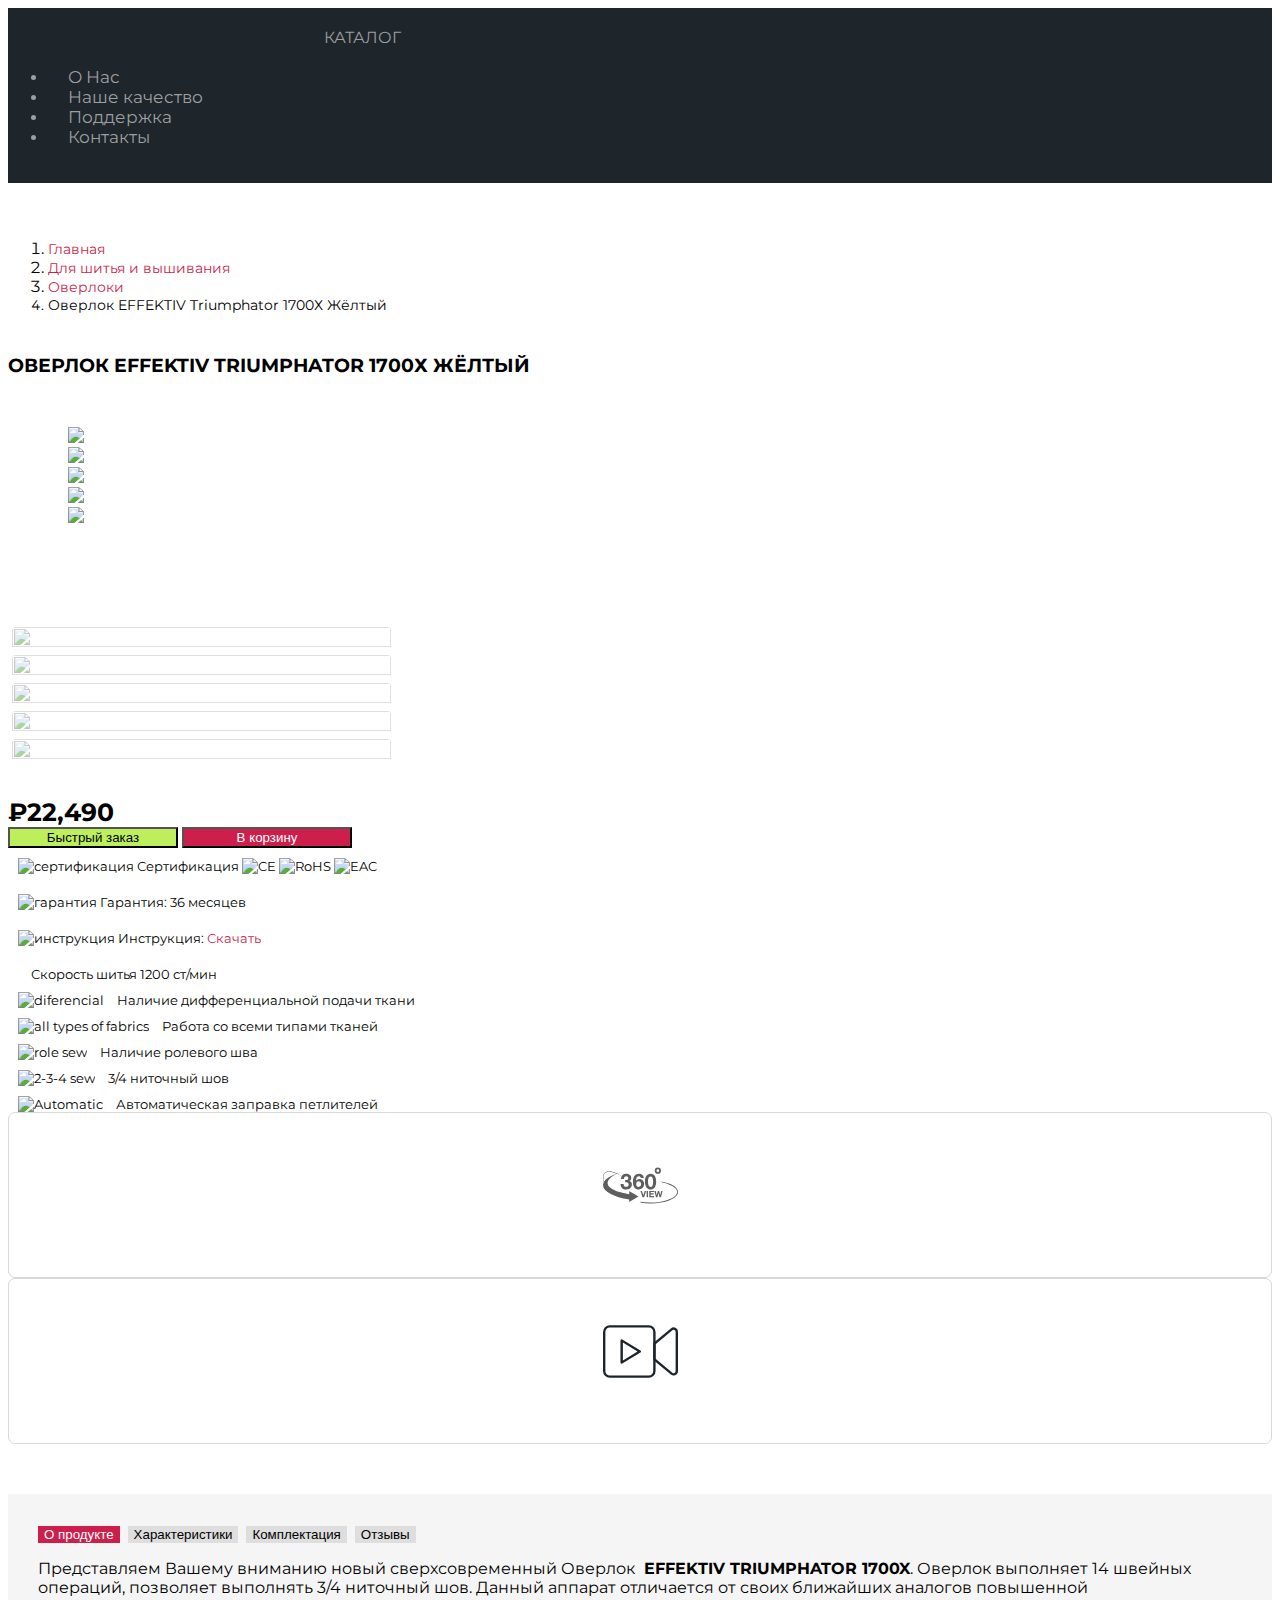
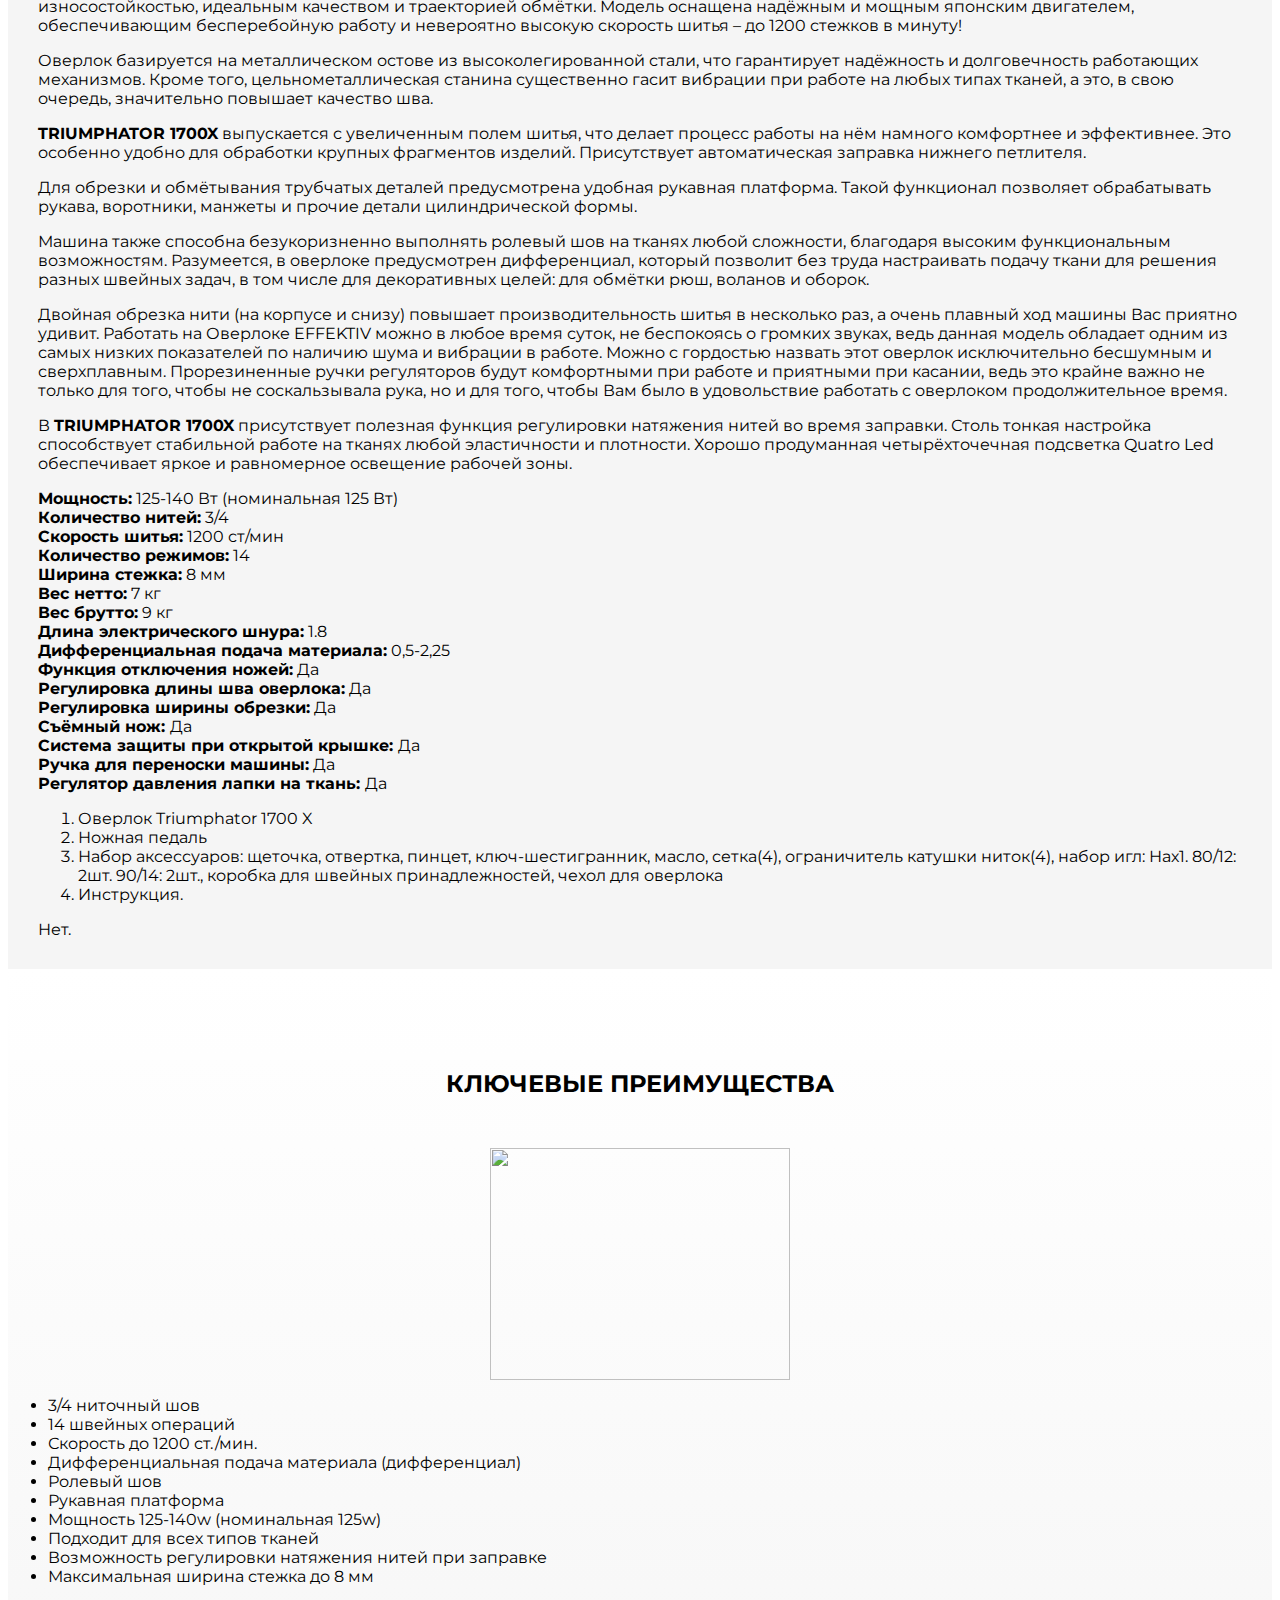
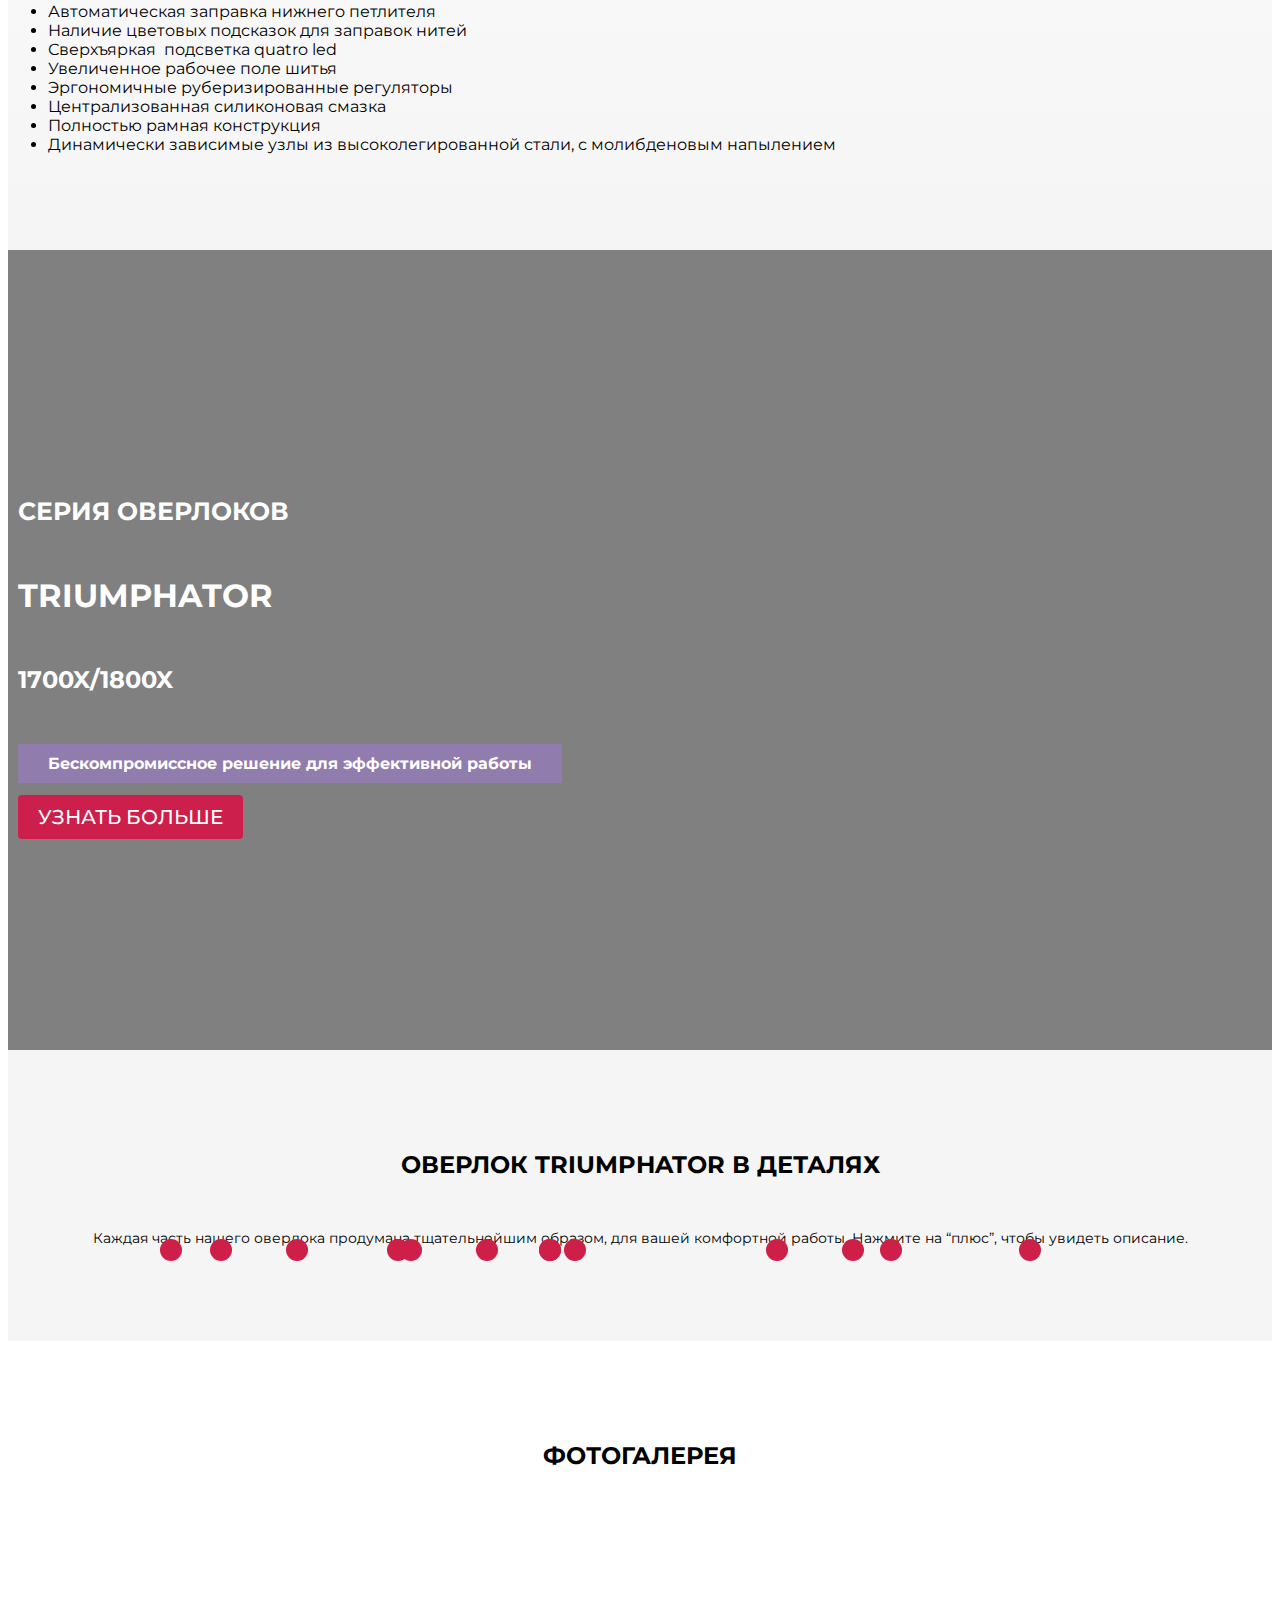
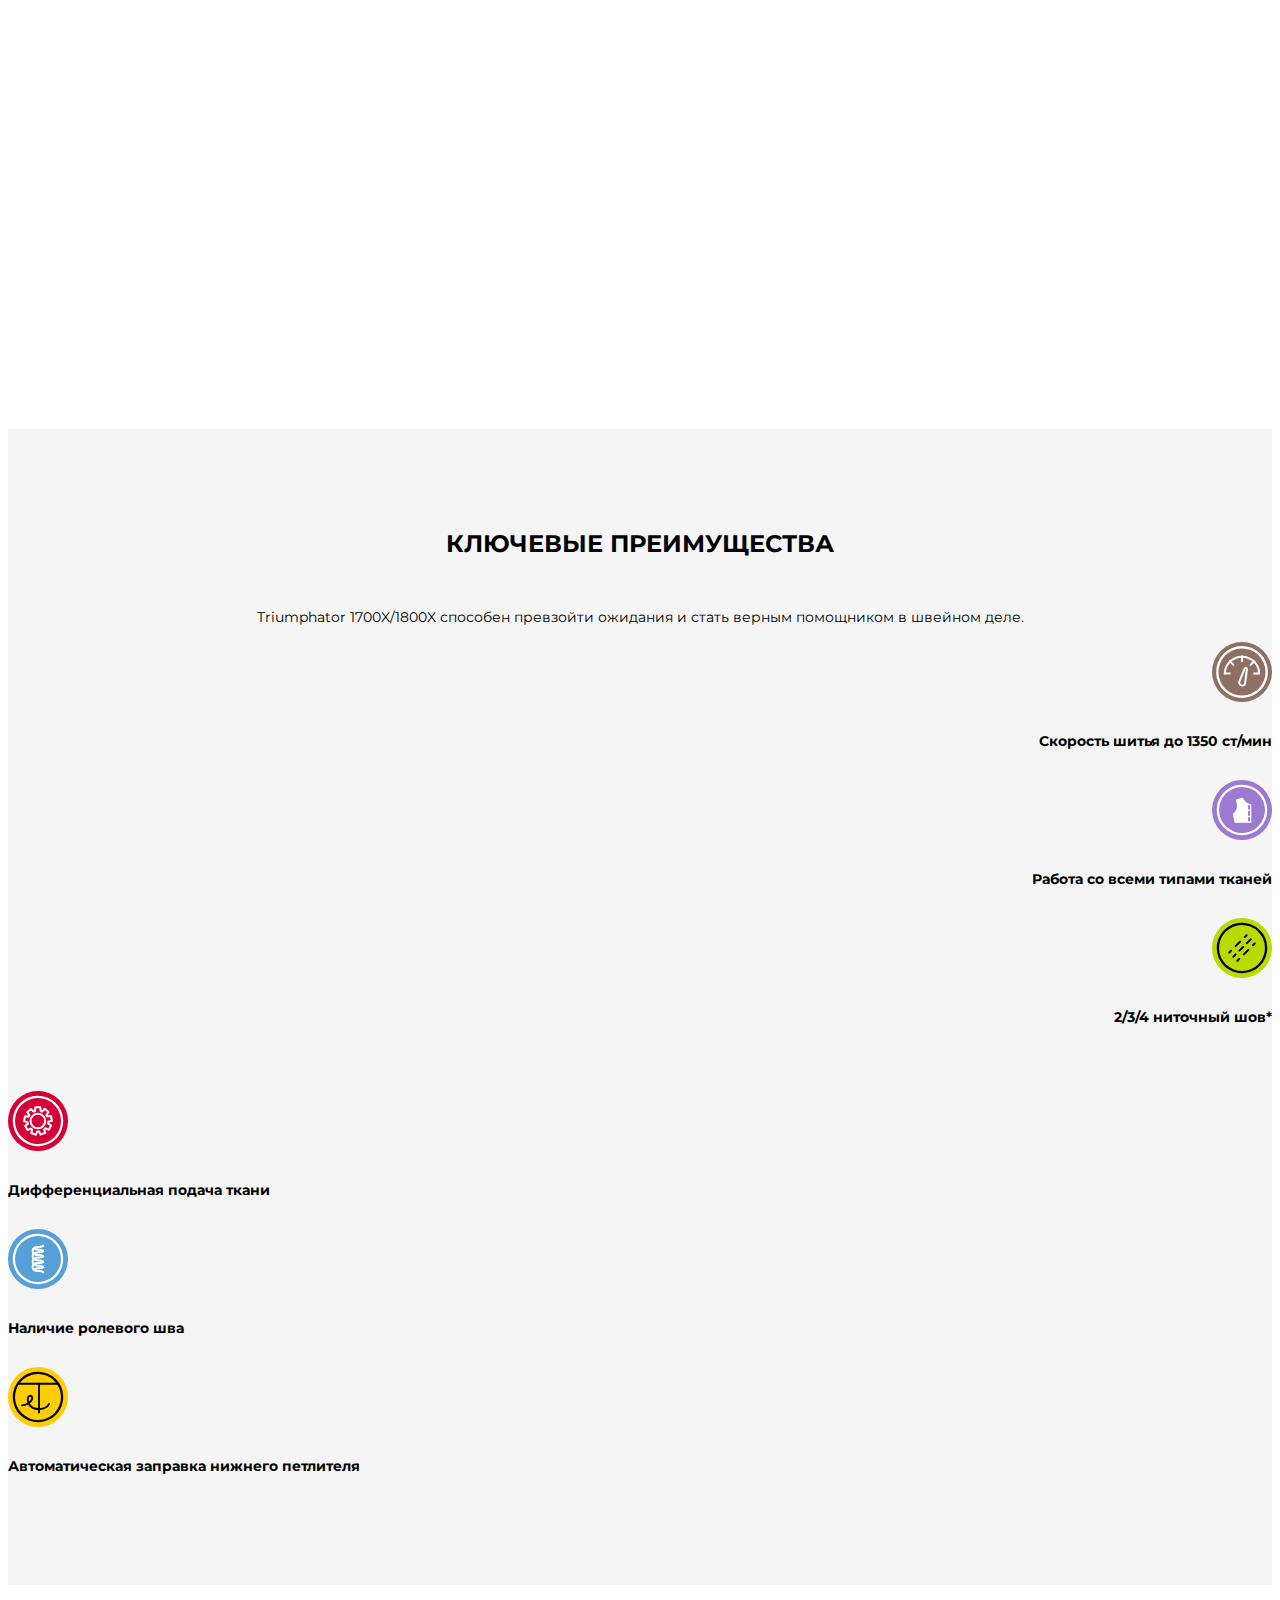
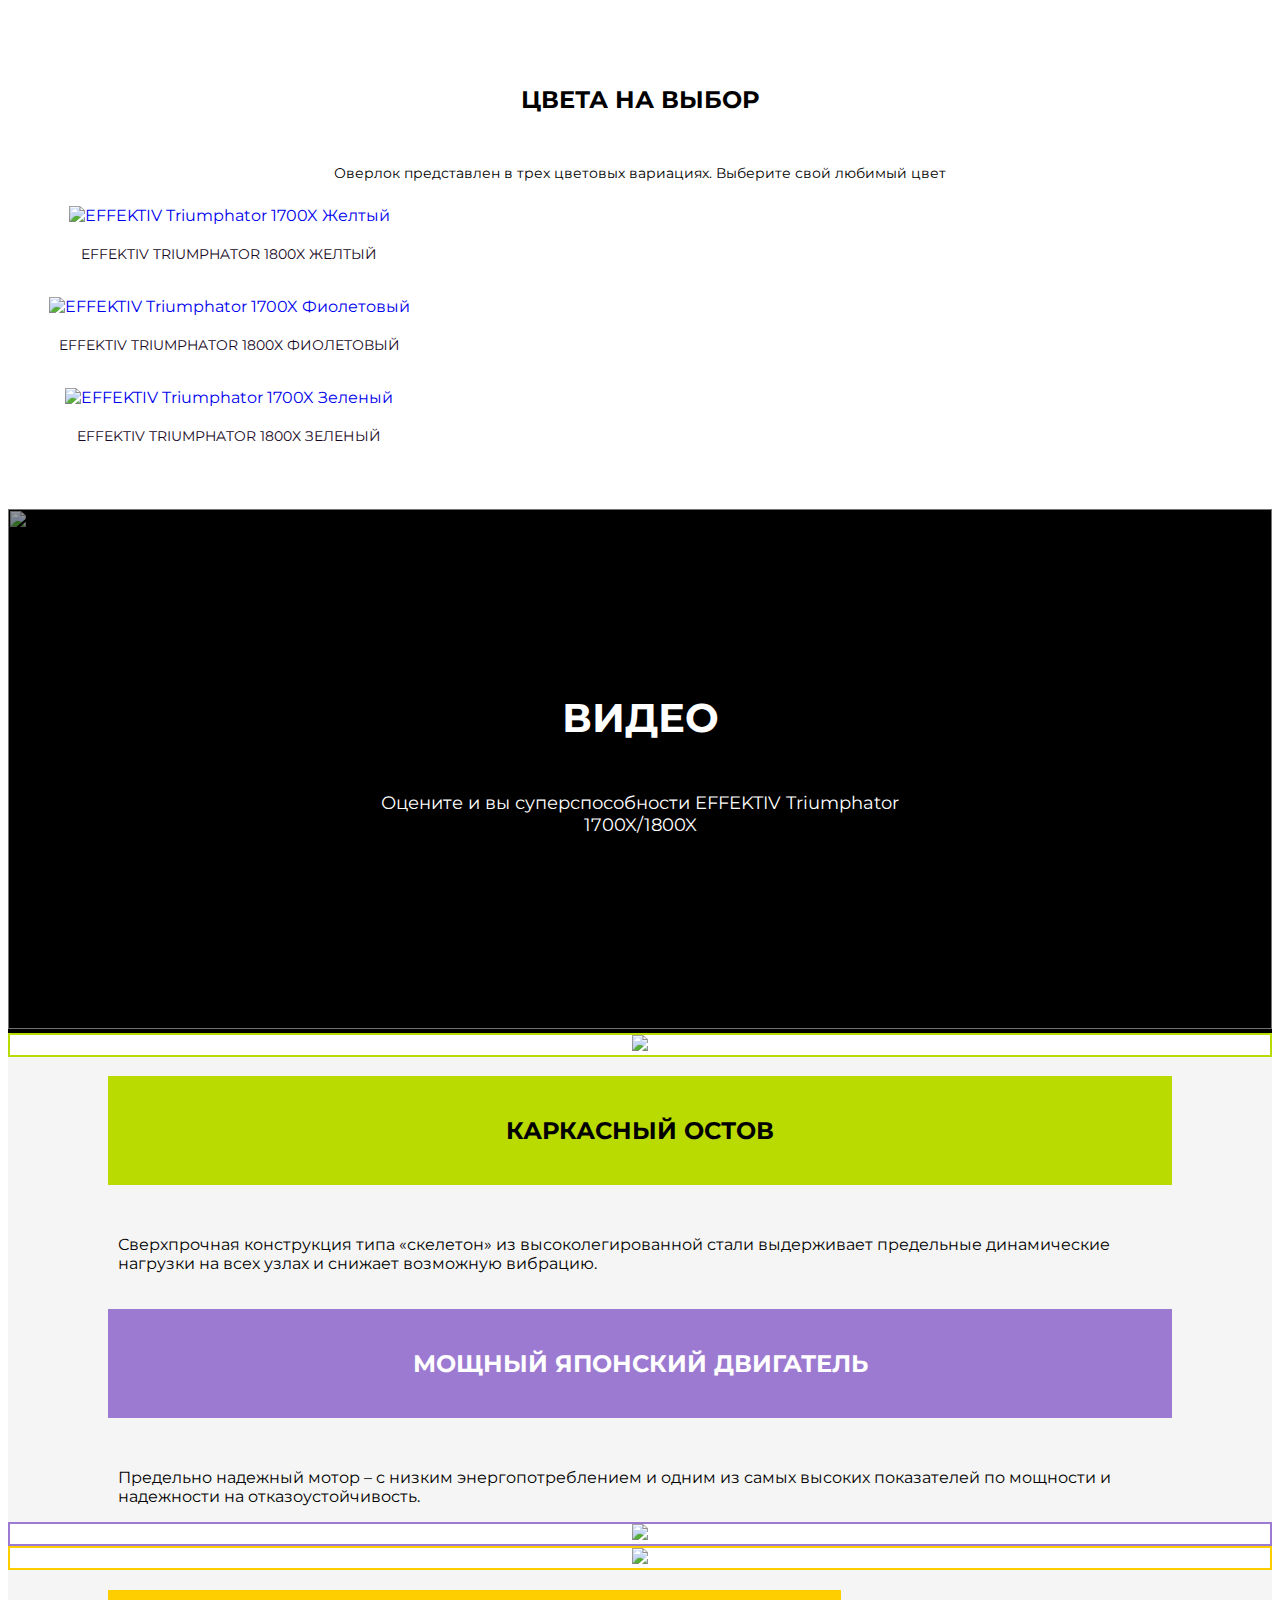
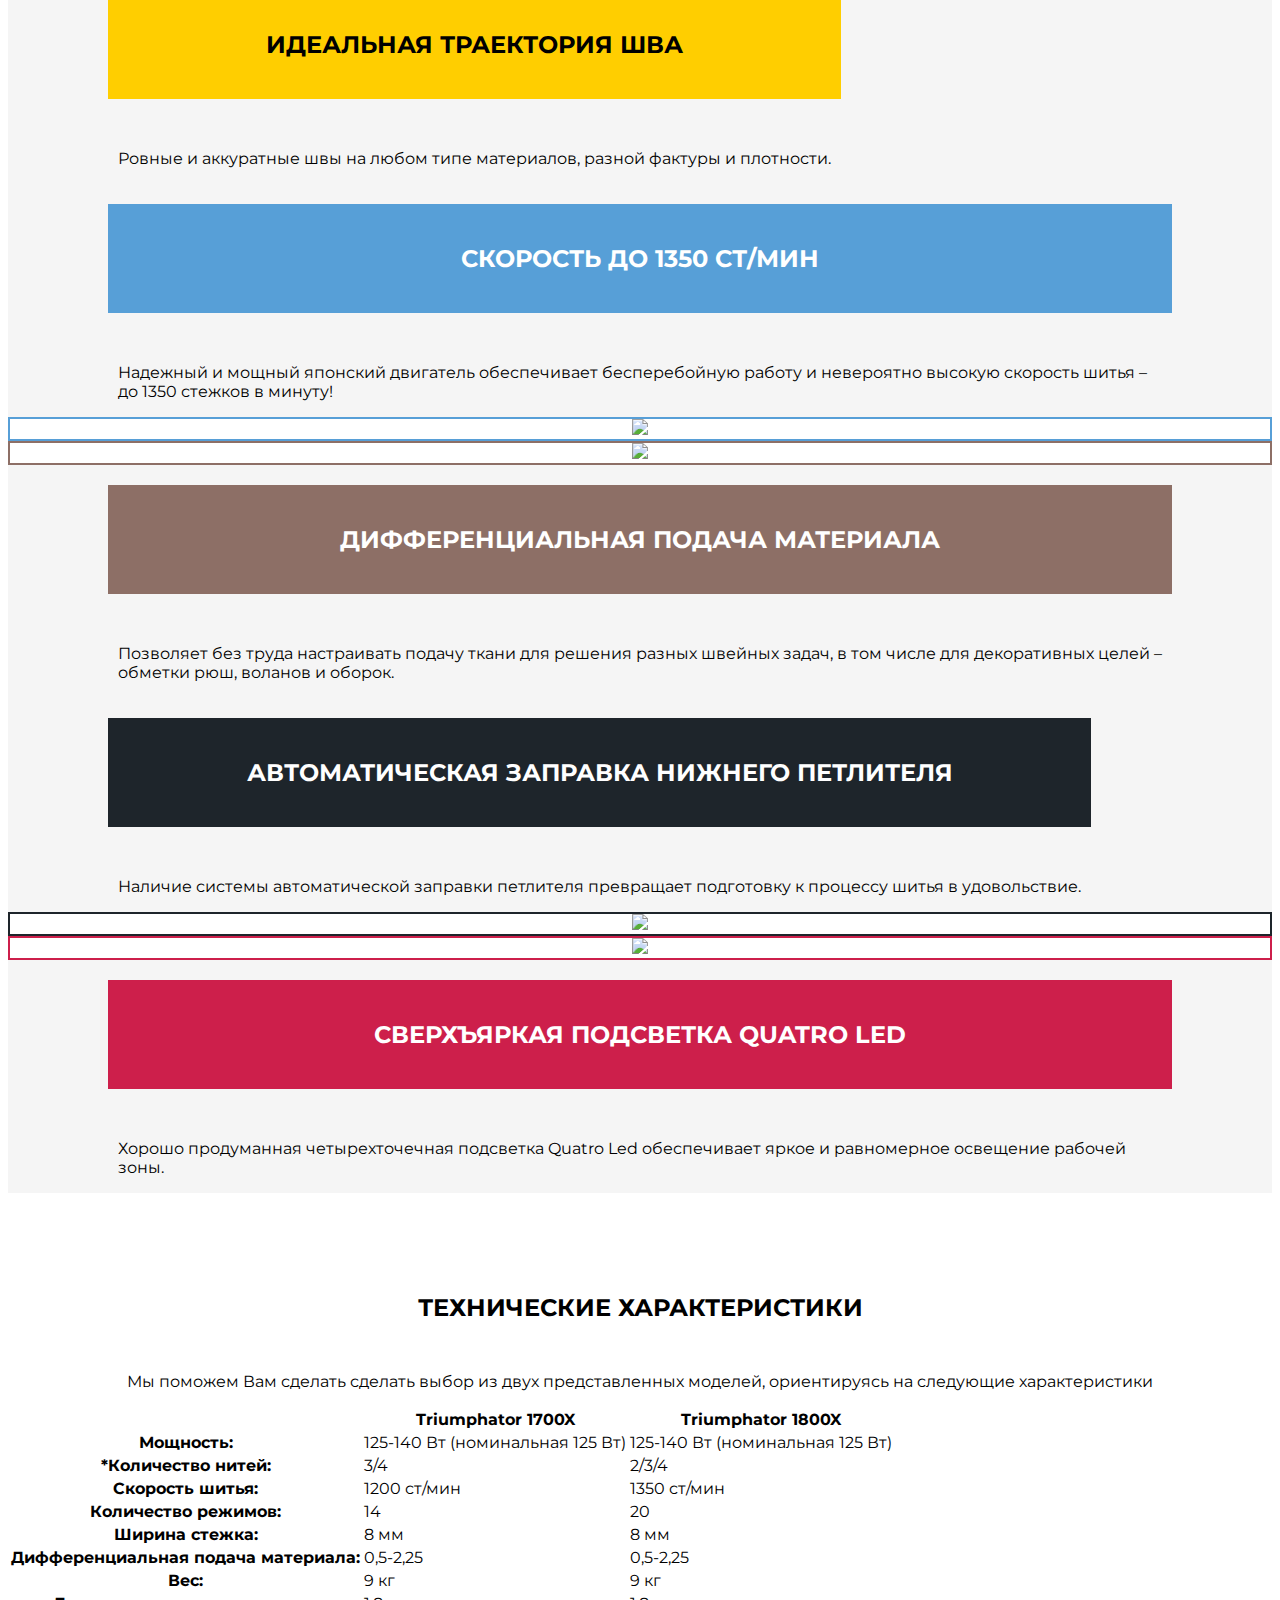
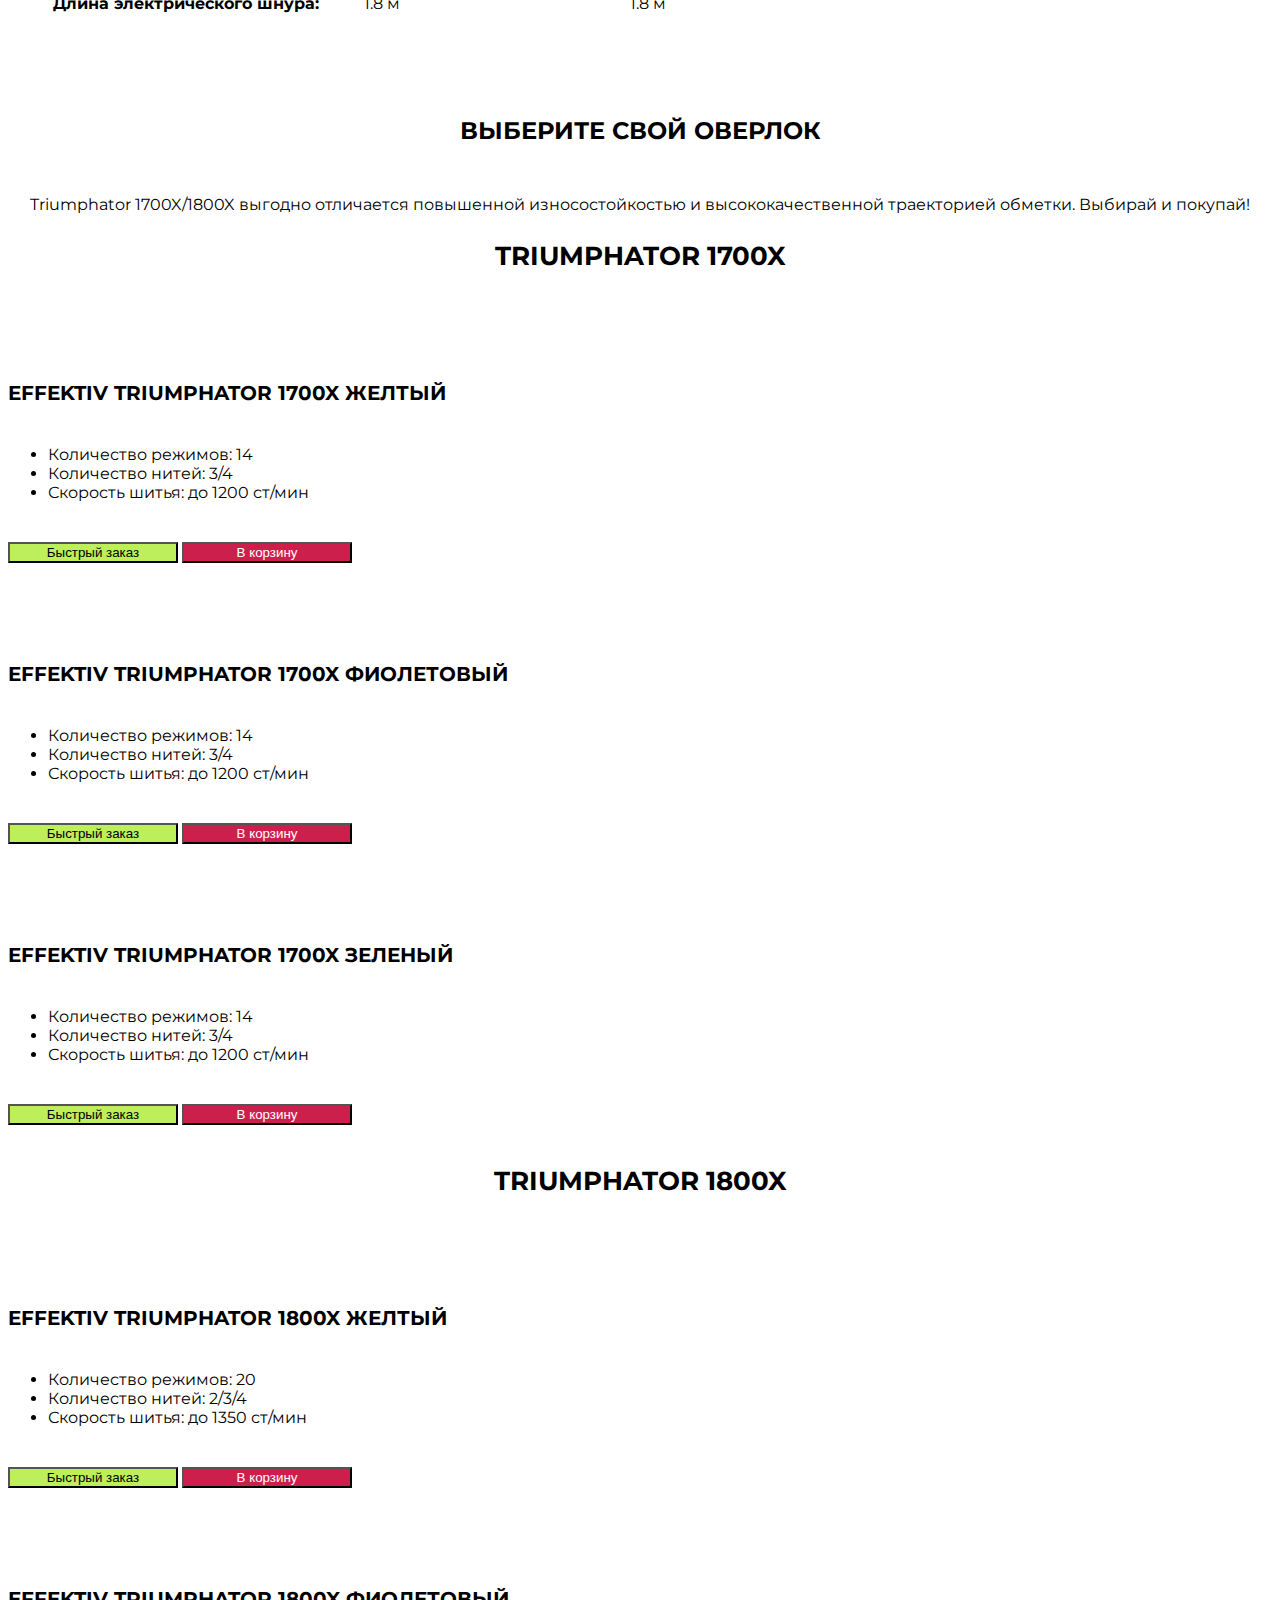
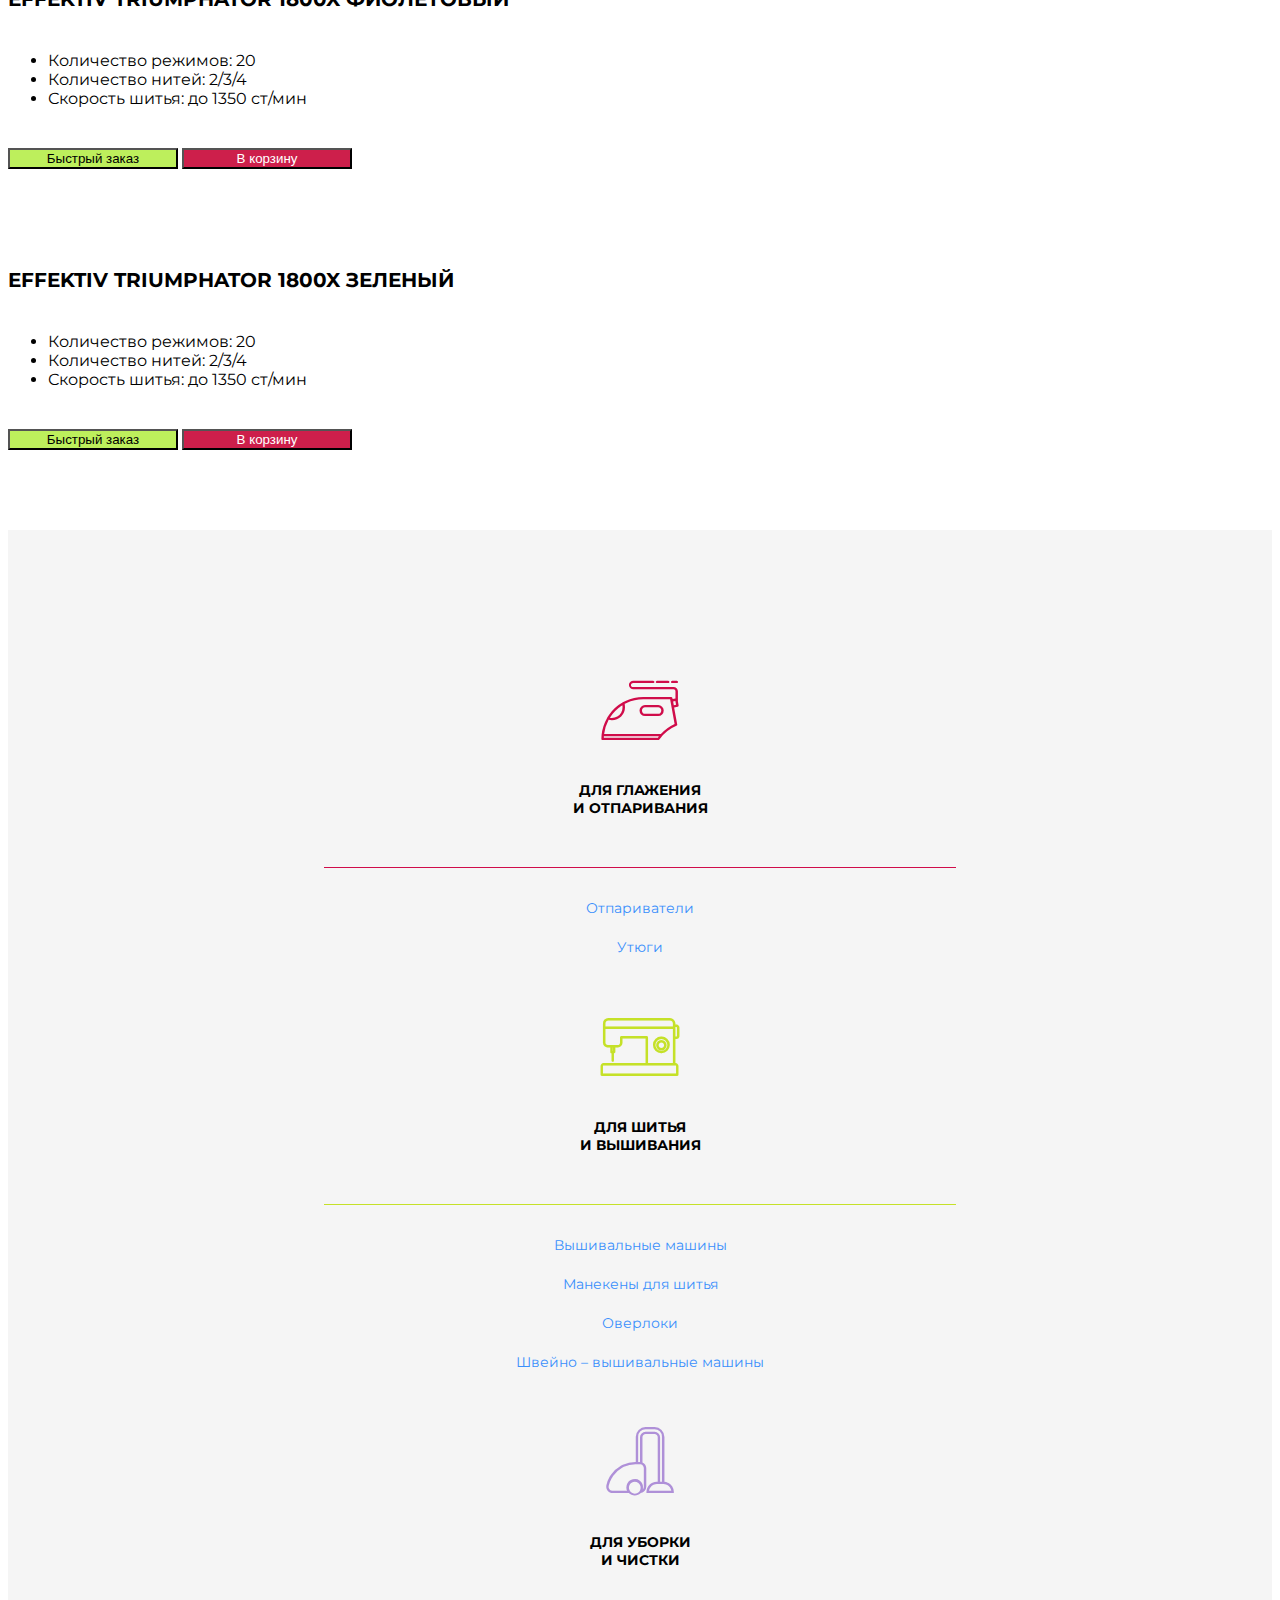
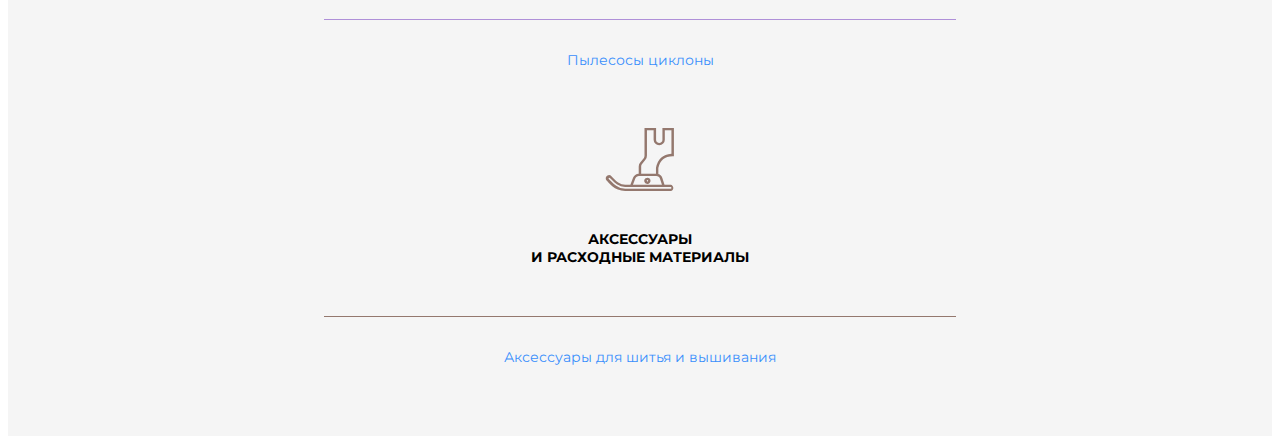
==== commit 2a39a529: "added catalog block to product page" ====
--- a/index.html
+++ b/index.html
@@ -686,6 +686,112 @@
             </div>
         </div>
     </div>
+    <!-- Catalog block -->
+    <div class="container catalog-block">
+        <div class="row">
+            <div class="col-sm-12 head mb-5">
+                <h2>выберите свой оверлок</h2>
+                <p>Triumphator 1700X/1800X выгодно отличается повышенной износостойкостью и высококачественной траекторией обметки. Выбирай и покупай!</p>
+            </div>
+            <div class="col-sm-12">
+                <h3>triumphator 1700x</h3>
+            </div>
+            <div class="col-sm-4">
+                <div class="item">
+                    <img src="https://effektiv.shop/wp-content/uploads/2020/07/Triumphator-1700X-Yellow-galery-1-1024x683.jpg" alt="">
+                    <h2>EFFEKTIV TRIUMPHATOR 1700X Желтый</h2>
+                    <ul>
+                        <li>Количество режимов: 14</li>
+                        <li>Количество нитей: 3/4</li>
+                        <li>Скорость шитья: до 1200 ст/мин</li>
+                    </ul>
+                    <div class="order-btn mb-4">
+                        <button type="button" class="btn btn-quick-order">Быстрый заказ</button>
+                        <button type="button" class="btn btn-add-cart"><i class="fas fa-shopping-cart" aria-hidden="true"></i> В корзину</button>
+                    </div>
+                </div>
+            </div>
+            <div class="col-sm-4">
+                <div class="item">
+                    <img src="https://effektiv.shop/wp-content/uploads/2020/12/Triumphator-1700-2-1024x683.jpg" alt="">
+                    <h2>EFFEKTIV TRIUMPHATOR 1700X Фиолетовый</h2>
+                    <ul>
+                        <li>Количество режимов: 14</li>
+                        <li>Количество нитей: 3/4</li>
+                        <li>Скорость шитья: до 1200 ст/мин</li>
+                    </ul>
+                    <div class="order-btn mb-4">
+                        <button type="button" class="btn btn-quick-order">Быстрый заказ</button>
+                        <button type="button" class="btn btn-add-cart"><i class="fas fa-shopping-cart" aria-hidden="true"></i> В корзину</button>
+                    </div>
+                </div>
+            </div>
+            <div class="col-sm-4">
+                <div class="item">
+                    <img src="https://effektiv.shop/wp-content/uploads/2020/12/Triumphator-1700-5-1024x683.jpg" alt="">
+                    <h2>EFFEKTIV TRIUMPHATOR 1700X Зеленый</h2>
+                    <ul>
+                        <li>Количество режимов: 14</li>
+                        <li>Количество нитей: 3/4</li>
+                        <li>Скорость шитья: до 1200 ст/мин</li>
+                    </ul>
+                    <div class="order-btn">
+                        <button type="button" class="btn btn-quick-order">Быстрый заказ</button>
+                        <button type="button" class="btn btn-add-cart"><i class="fas fa-shopping-cart" aria-hidden="true"></i> В корзину</button>
+                    </div>
+                </div>
+            </div>
+
+            <div class="col-sm-12 mt-5">
+                <h3>triumphator 1800X</h3>
+            </div>
+            <div class="col-sm-4">
+                <div class="item">
+                    <img src="https://effektiv.shop/wp-content/uploads/2020/07/Triumphator-1700X-Yellow-galery-1-1024x683.jpg" alt="">
+                    <h2>EFFEKTIV TRIUMPHATOR 1800X Желтый</h2>
+                    <ul>
+                        <li>Количество режимов: 20</li>
+                        <li>Количество нитей: 2/3/4</li>
+                        <li>Скорость шитья: до 1350 ст/мин</li>
+                    </ul>
+                    <div class="order-btn mb-4">
+                        <button type="button" class="btn btn-quick-order">Быстрый заказ</button>
+                        <button type="button" class="btn btn-add-cart"><i class="fas fa-shopping-cart" aria-hidden="true"></i> В корзину</button>
+                    </div>
+                </div>
+            </div>
+            <div class="col-sm-4">
+                <div class="item">
+                    <img src="https://effektiv.shop/wp-content/uploads/2020/12/Triumphator-1700-2-1024x683.jpg" alt="">
+                    <h2>EFFEKTIV TRIUMPHATOR 1800X Фиолетовый</h2>
+                    <ul>
+                        <li>Количество режимов: 20</li>
+                        <li>Количество нитей: 2/3/4</li>
+                        <li>Скорость шитья: до 1350 ст/мин</li>
+                    </ul>
+                    <div class="order-btn mb-4">
+                        <button type="button" class="btn btn-quick-order">Быстрый заказ</button>
+                        <button type="button" class="btn btn-add-cart"><i class="fas fa-shopping-cart" aria-hidden="true"></i> В корзину</button>
+                    </div>
+                </div>
+            </div>
+            <div class="col-sm-4">
+                <div class="item">
+                    <img src="https://effektiv.shop/wp-content/uploads/2020/12/Triumphator-1700-5-1024x683.jpg" alt="">
+                    <h2>EFFEKTIV TRIUMPHATOR 1800X Зеленый</h2>
+                    <ul>
+                        <li>Количество режимов: 20</li>
+                        <li>Количество нитей: 2/3/4</li>
+                        <li>Скорость шитья: до 1350 ст/мин</li>
+                    </ul>
+                    <div class="order-btn">
+                        <button type="button" class="btn btn-quick-order">Быстрый заказ</button>
+                        <button type="button" class="btn btn-add-cart"><i class="fas fa-shopping-cart" aria-hidden="true"></i> В корзину</button>
+                    </div>
+                </div>
+            </div>
+        </div>
+    </div>
 </div>
 
 <!-- Modal -->
--- a/styles.css
+++ b/styles.css
@@ -134,6 +134,12 @@
 .product-page .in-color #in-color-carousel p { margin-top: 20px; text-transform: uppercase; font-size: 14px; }
 
 .product-page .property-table .head { text-align: center; }
+.product-page .catalog-block .head { text-align: center; }
+.product-page .catalog-block { padding-top: 80px; }
+.product-page .catalog-block h3 { font-size: 26px; text-align: center; }
+.product-page .catalog-block .item img { width: 100%; }
+.product-page .catalog-block .item h2 { font-size: 20px; margin: 40px 0; }
+.product-page .catalog-block .item .order-btn { margin: 40px 0; }
 
 .vertical-center { display: flex; align-items: center; height: 100%; }
 .background-grey { background: #F5F5F5; }
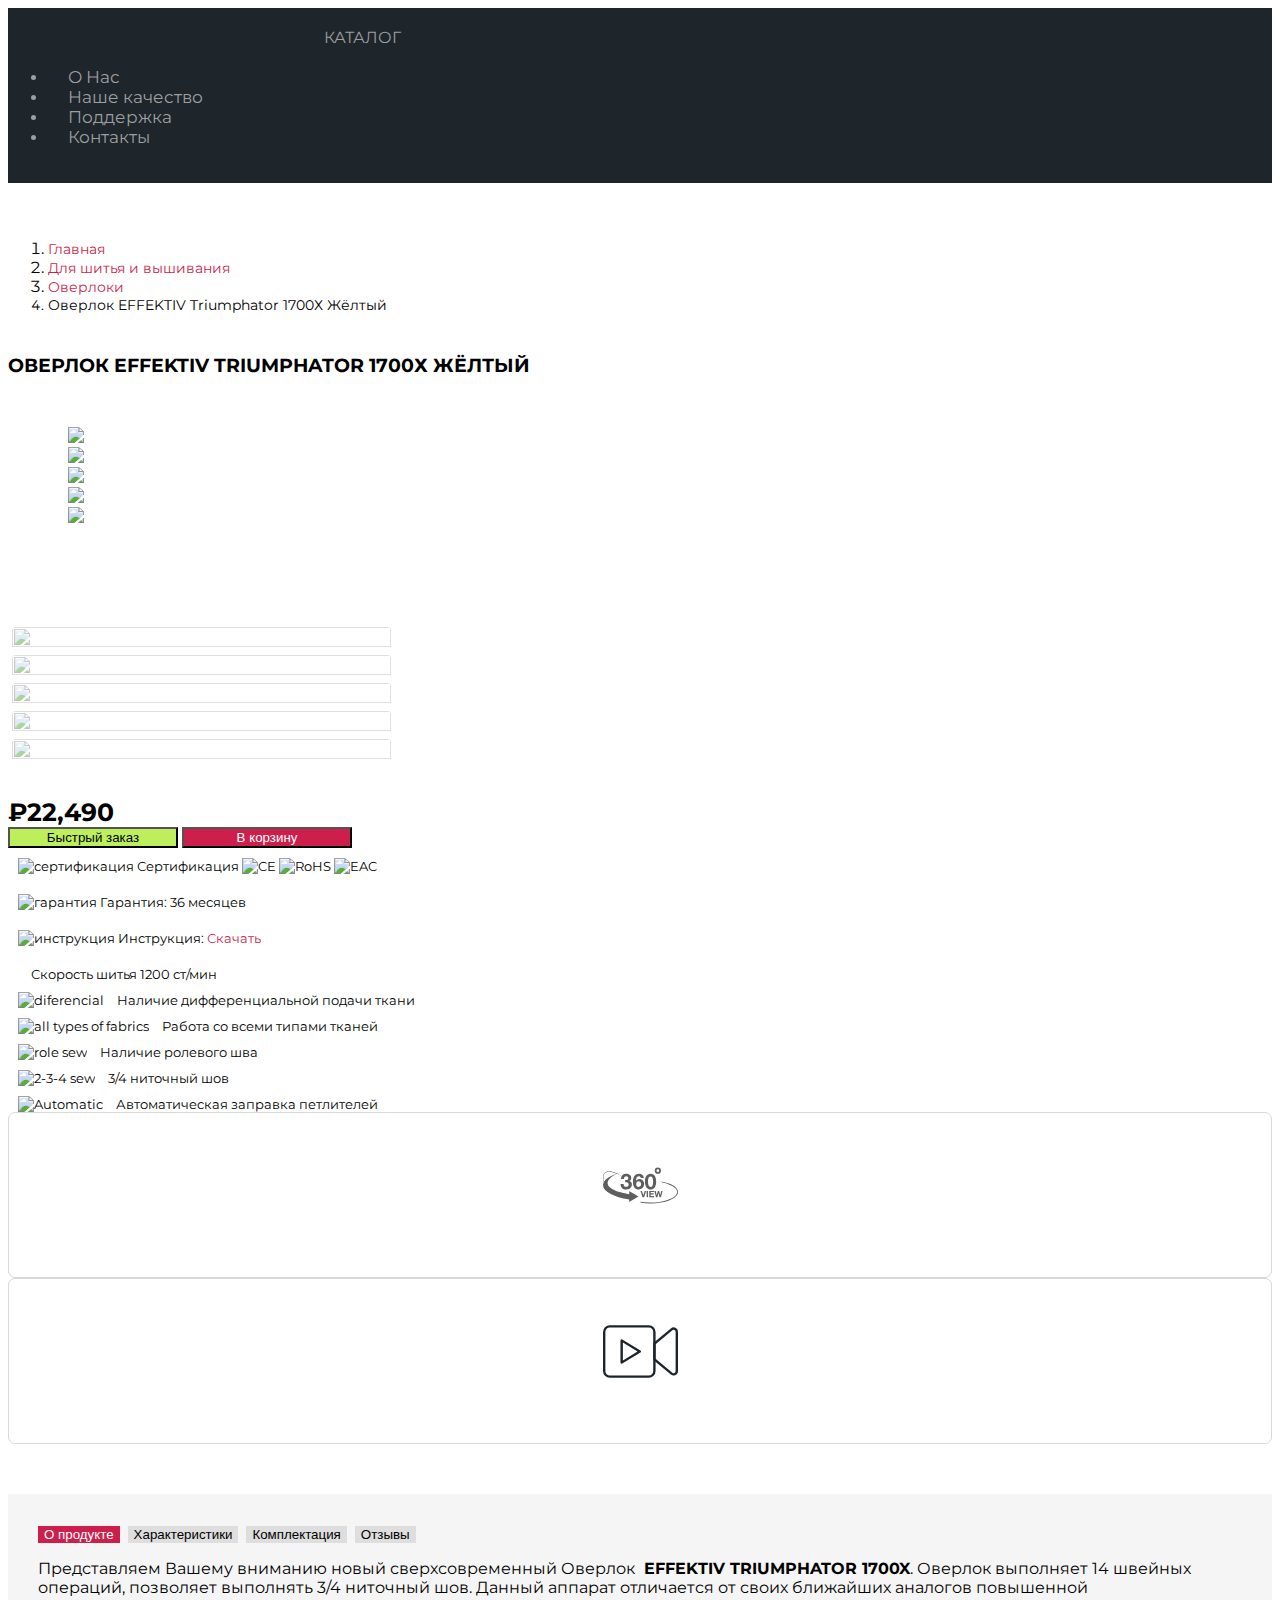
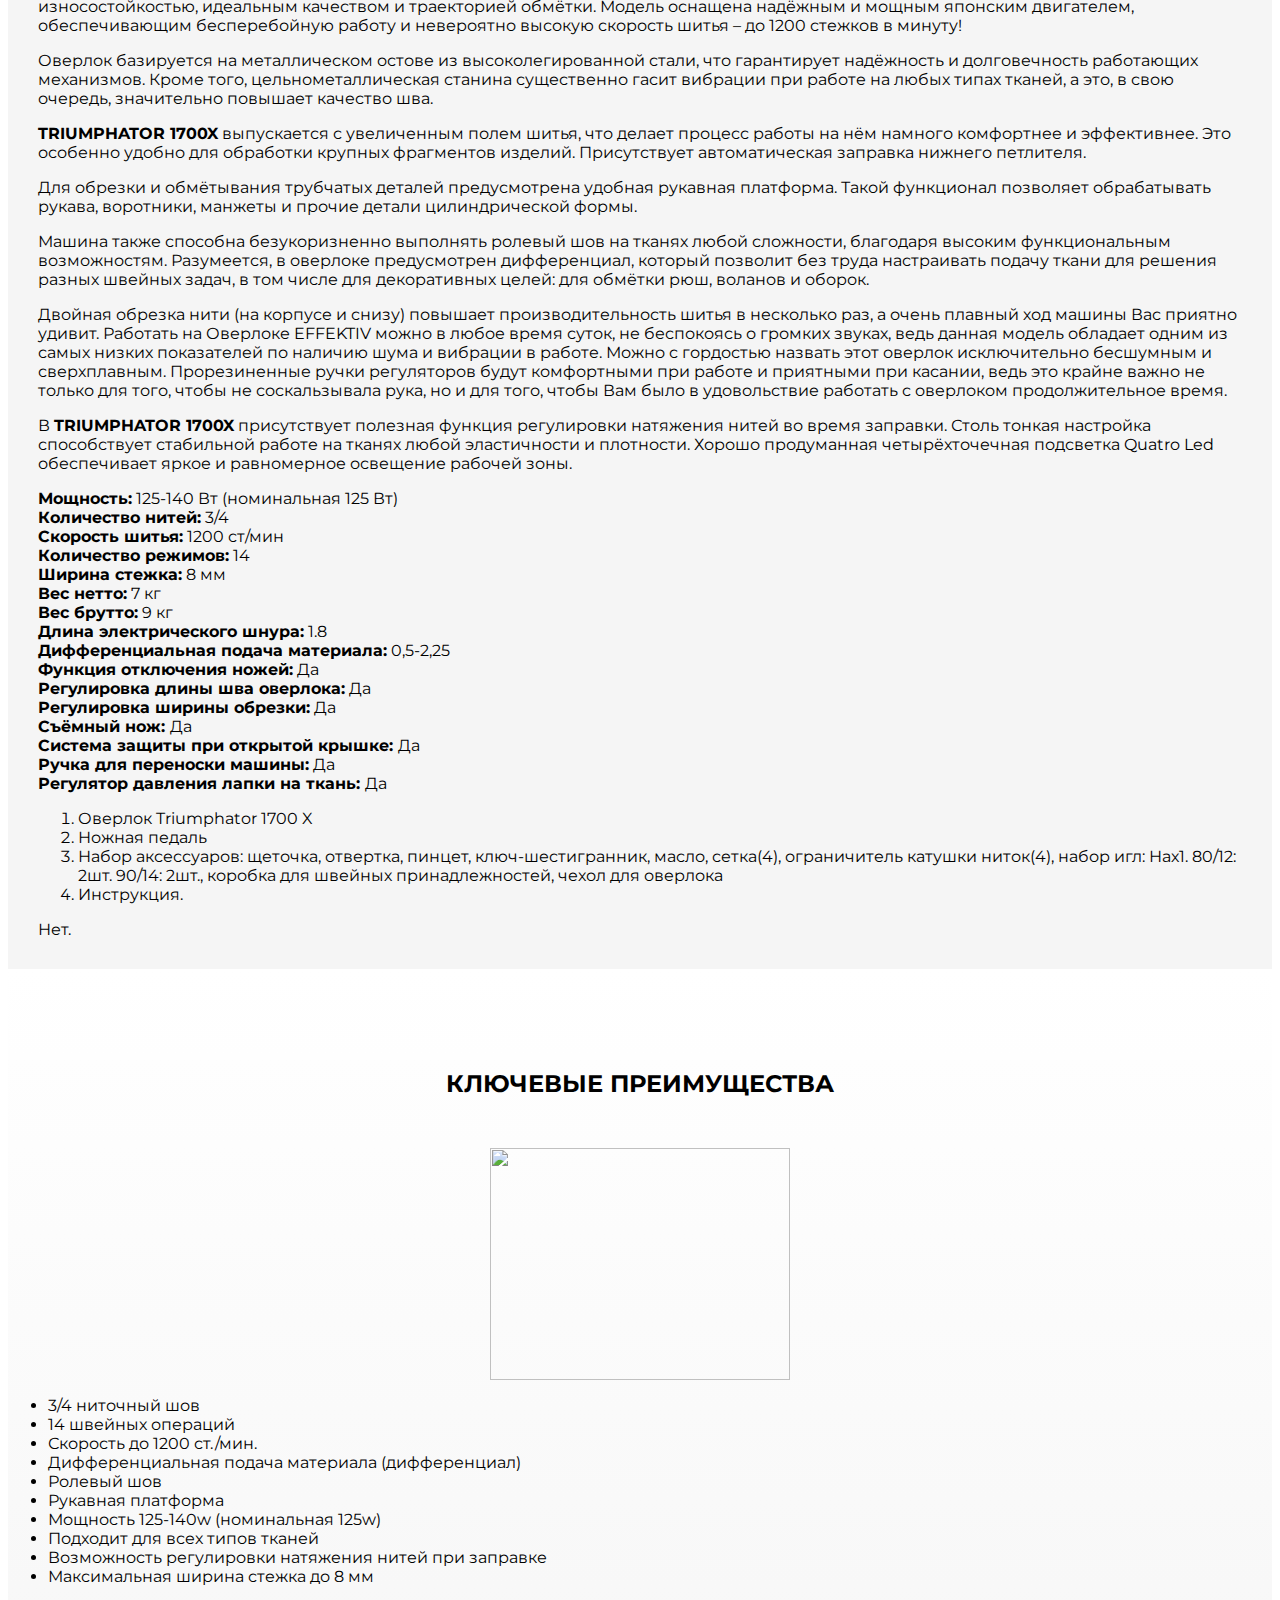
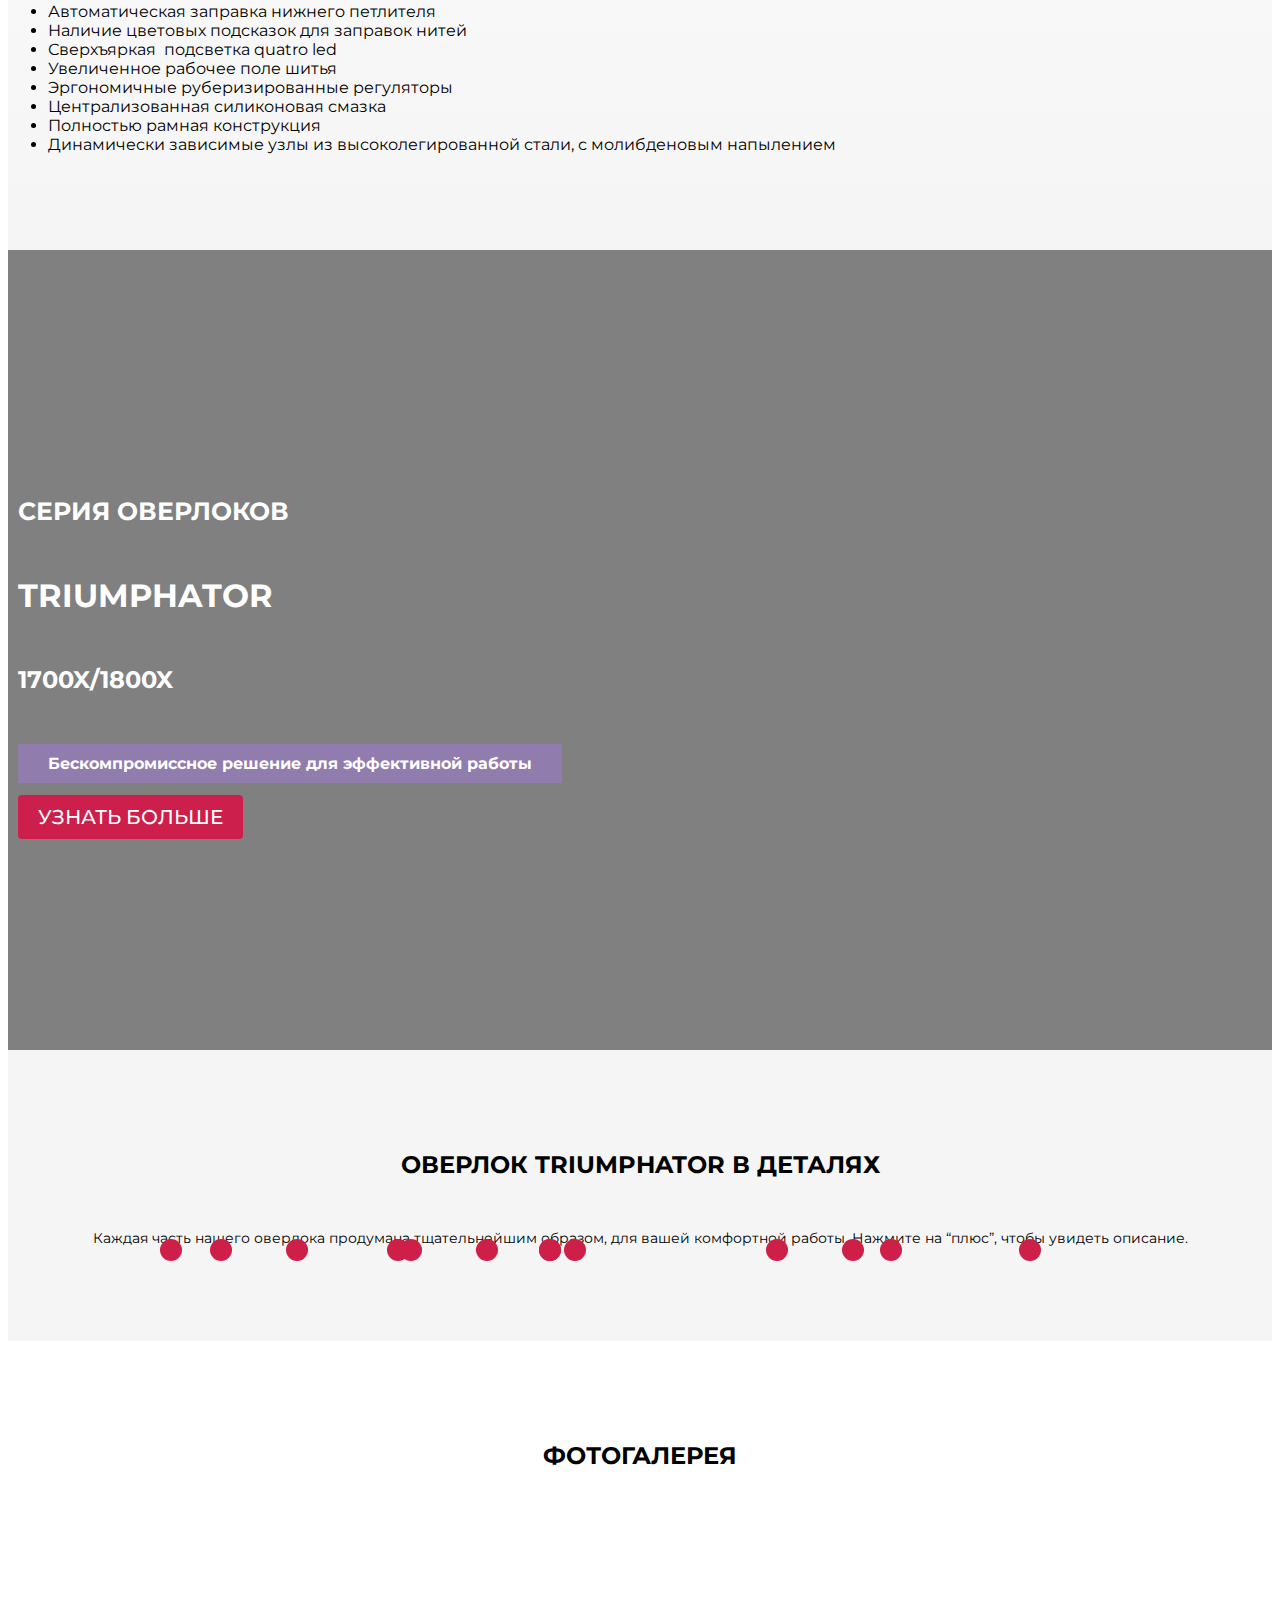
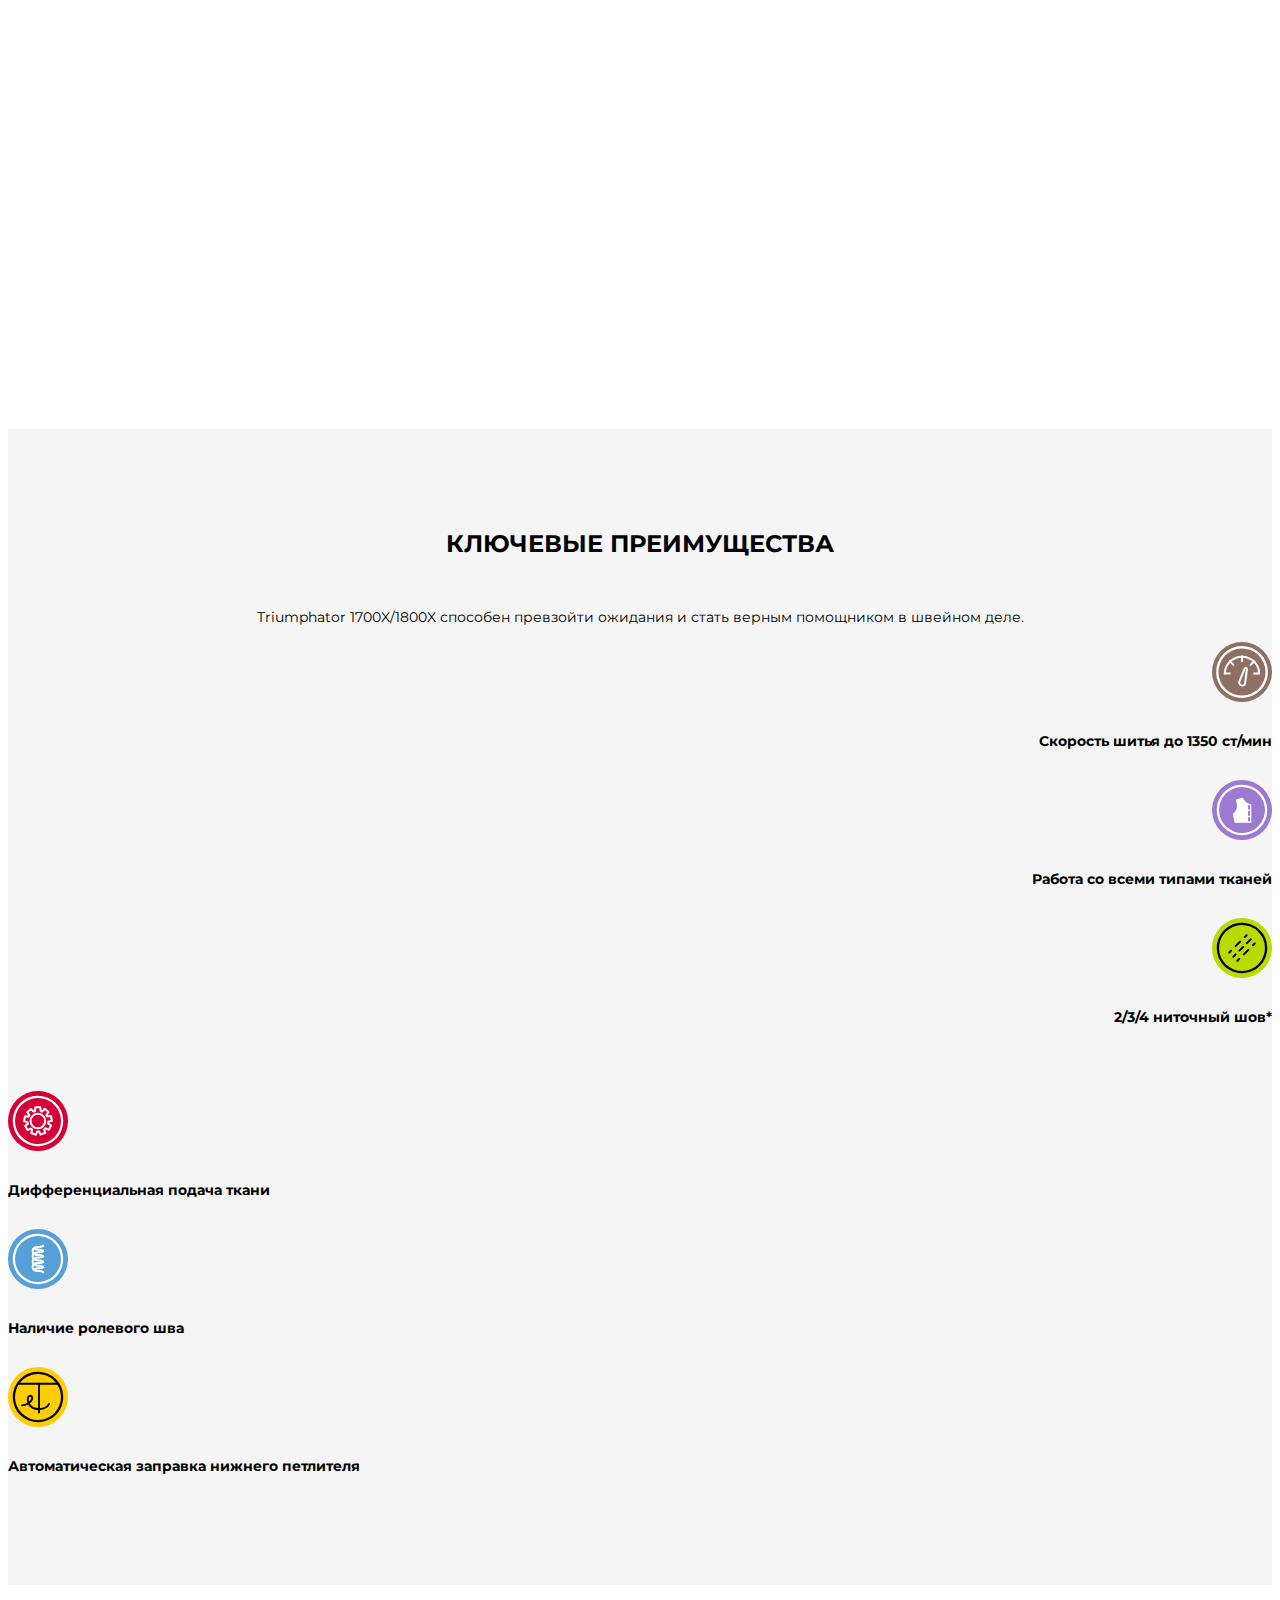
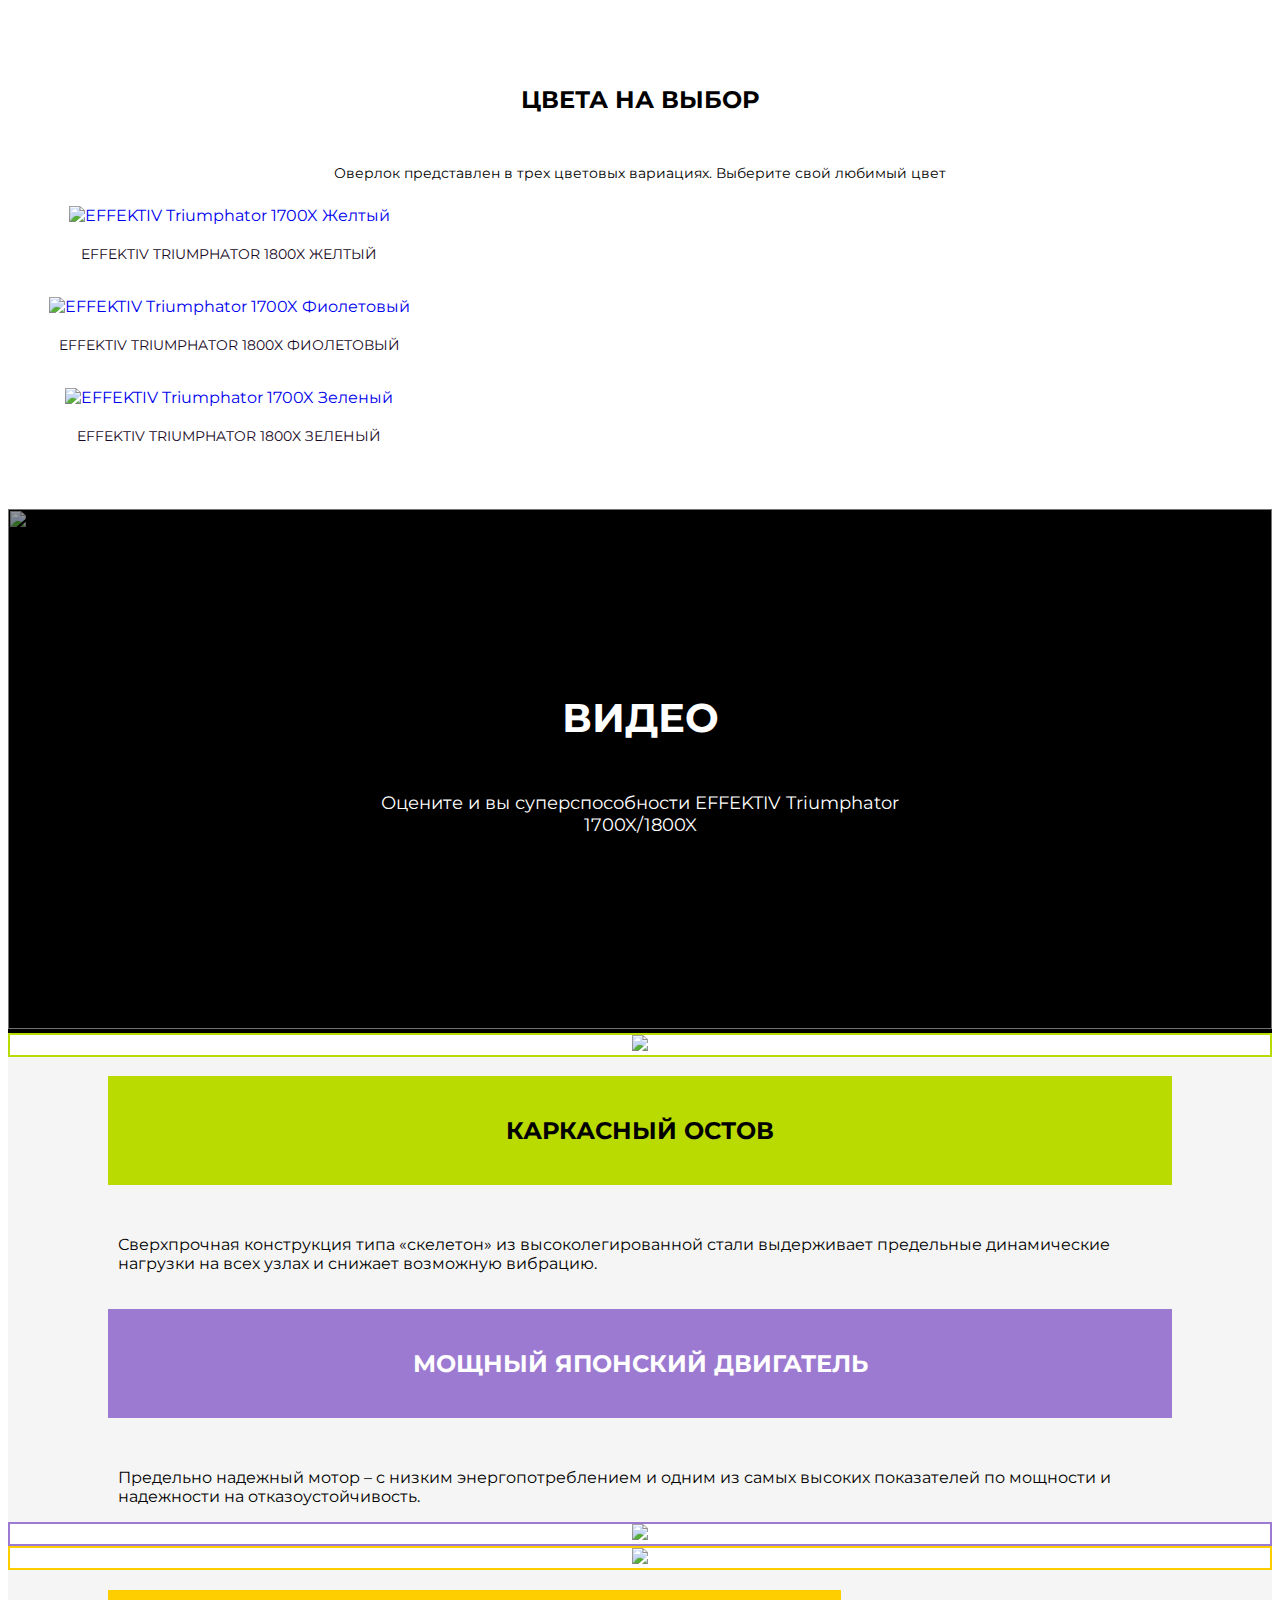
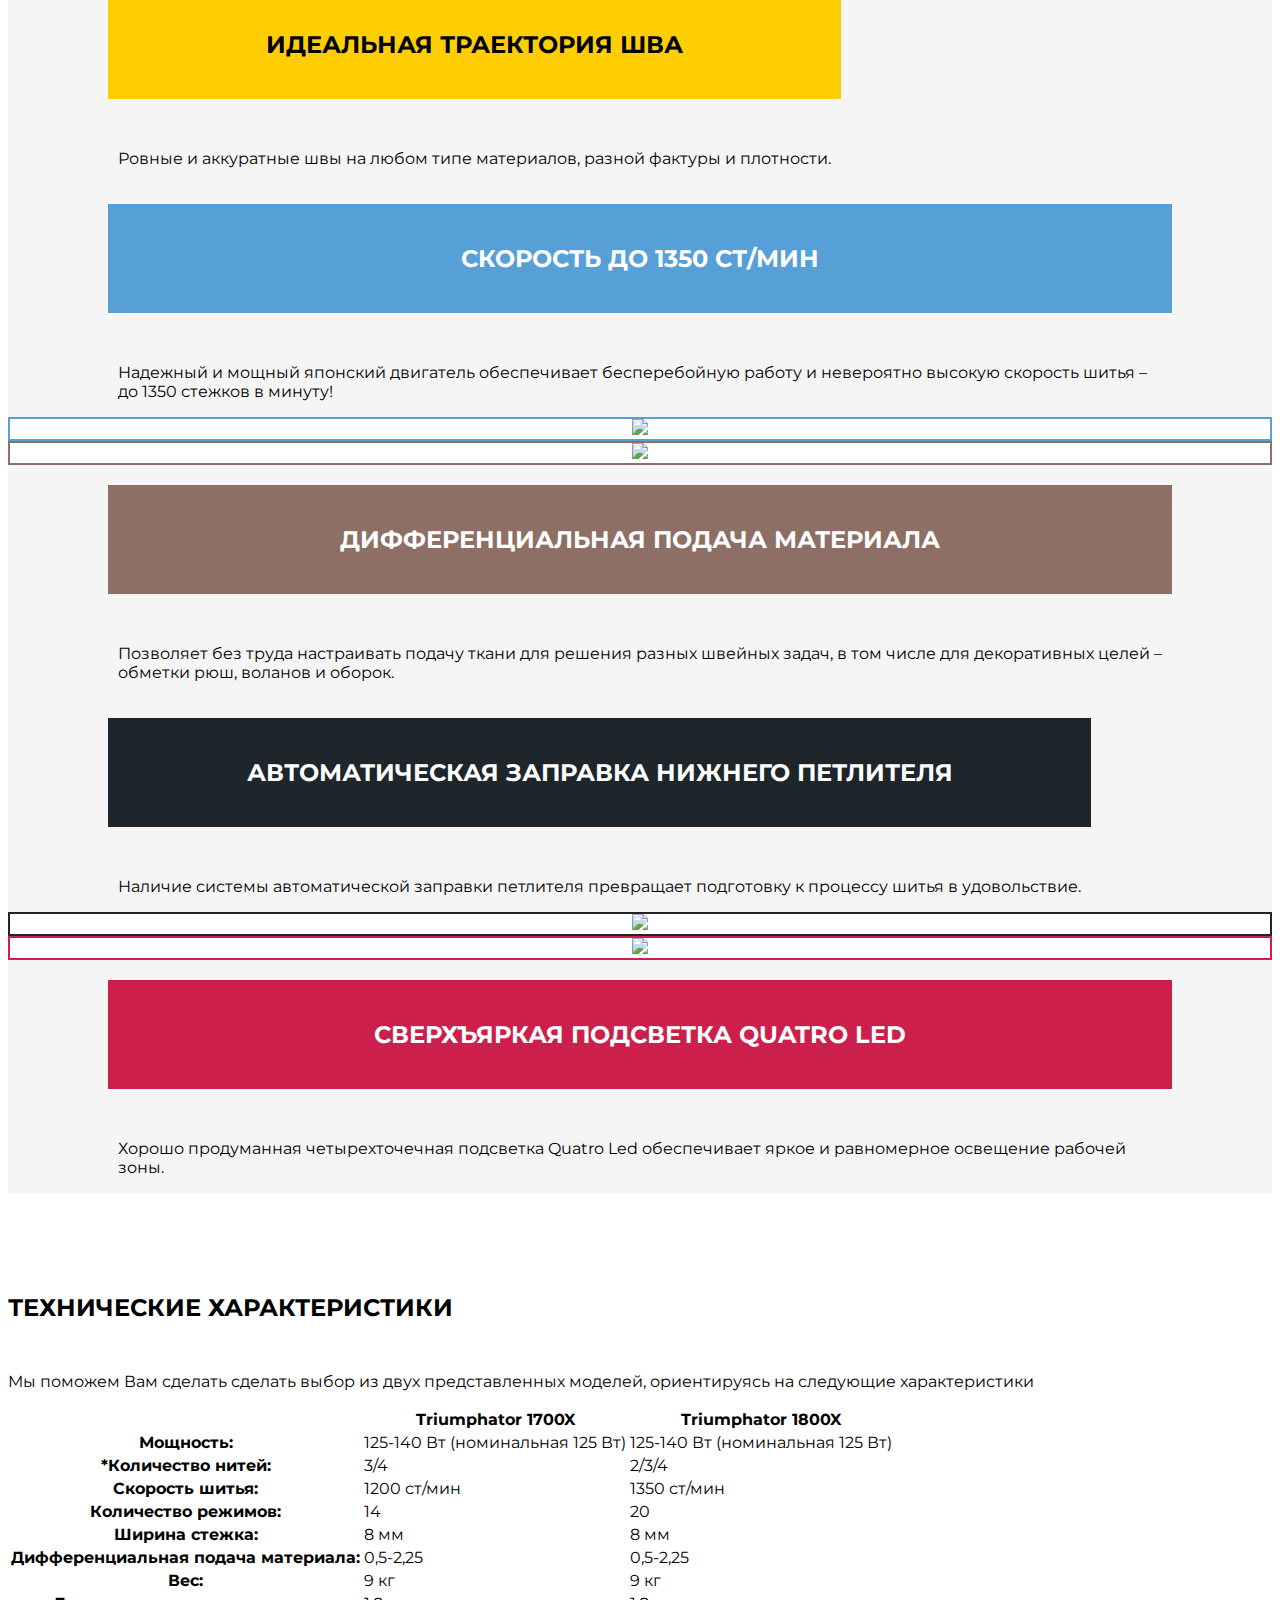
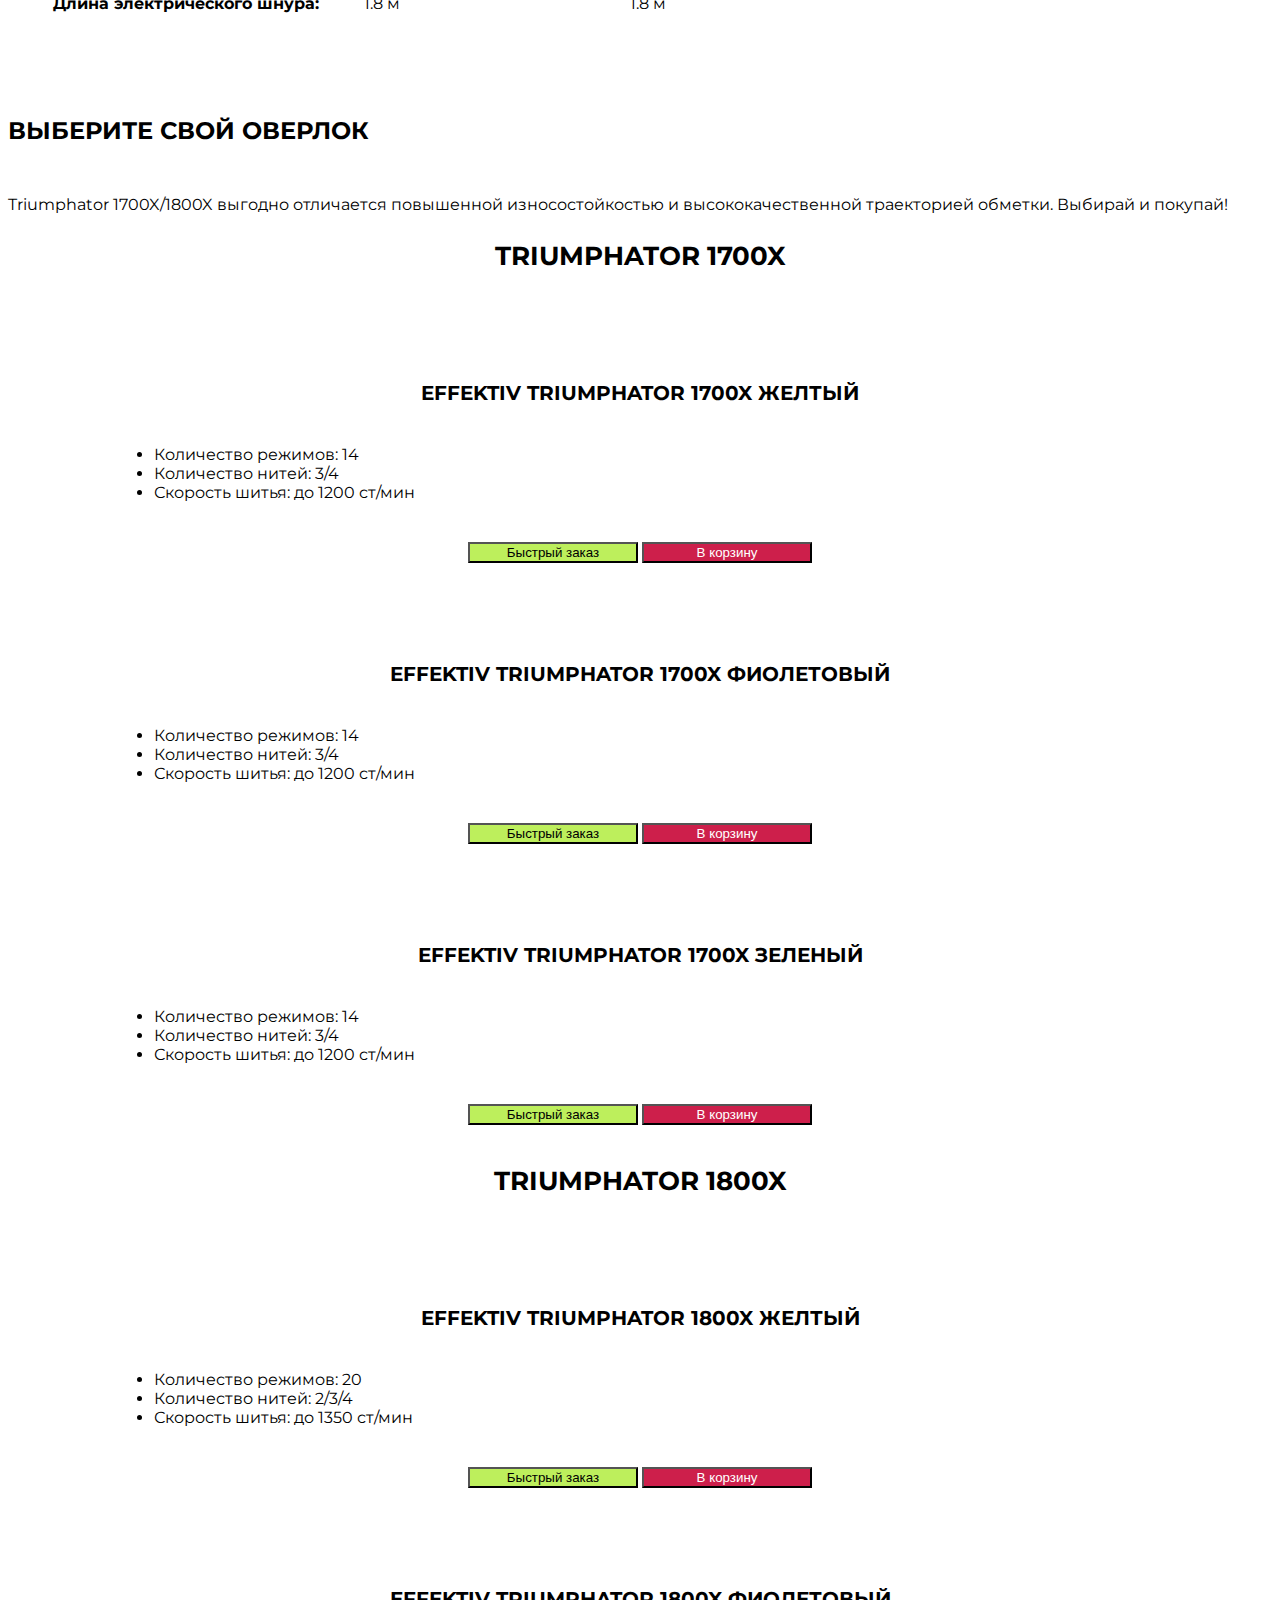
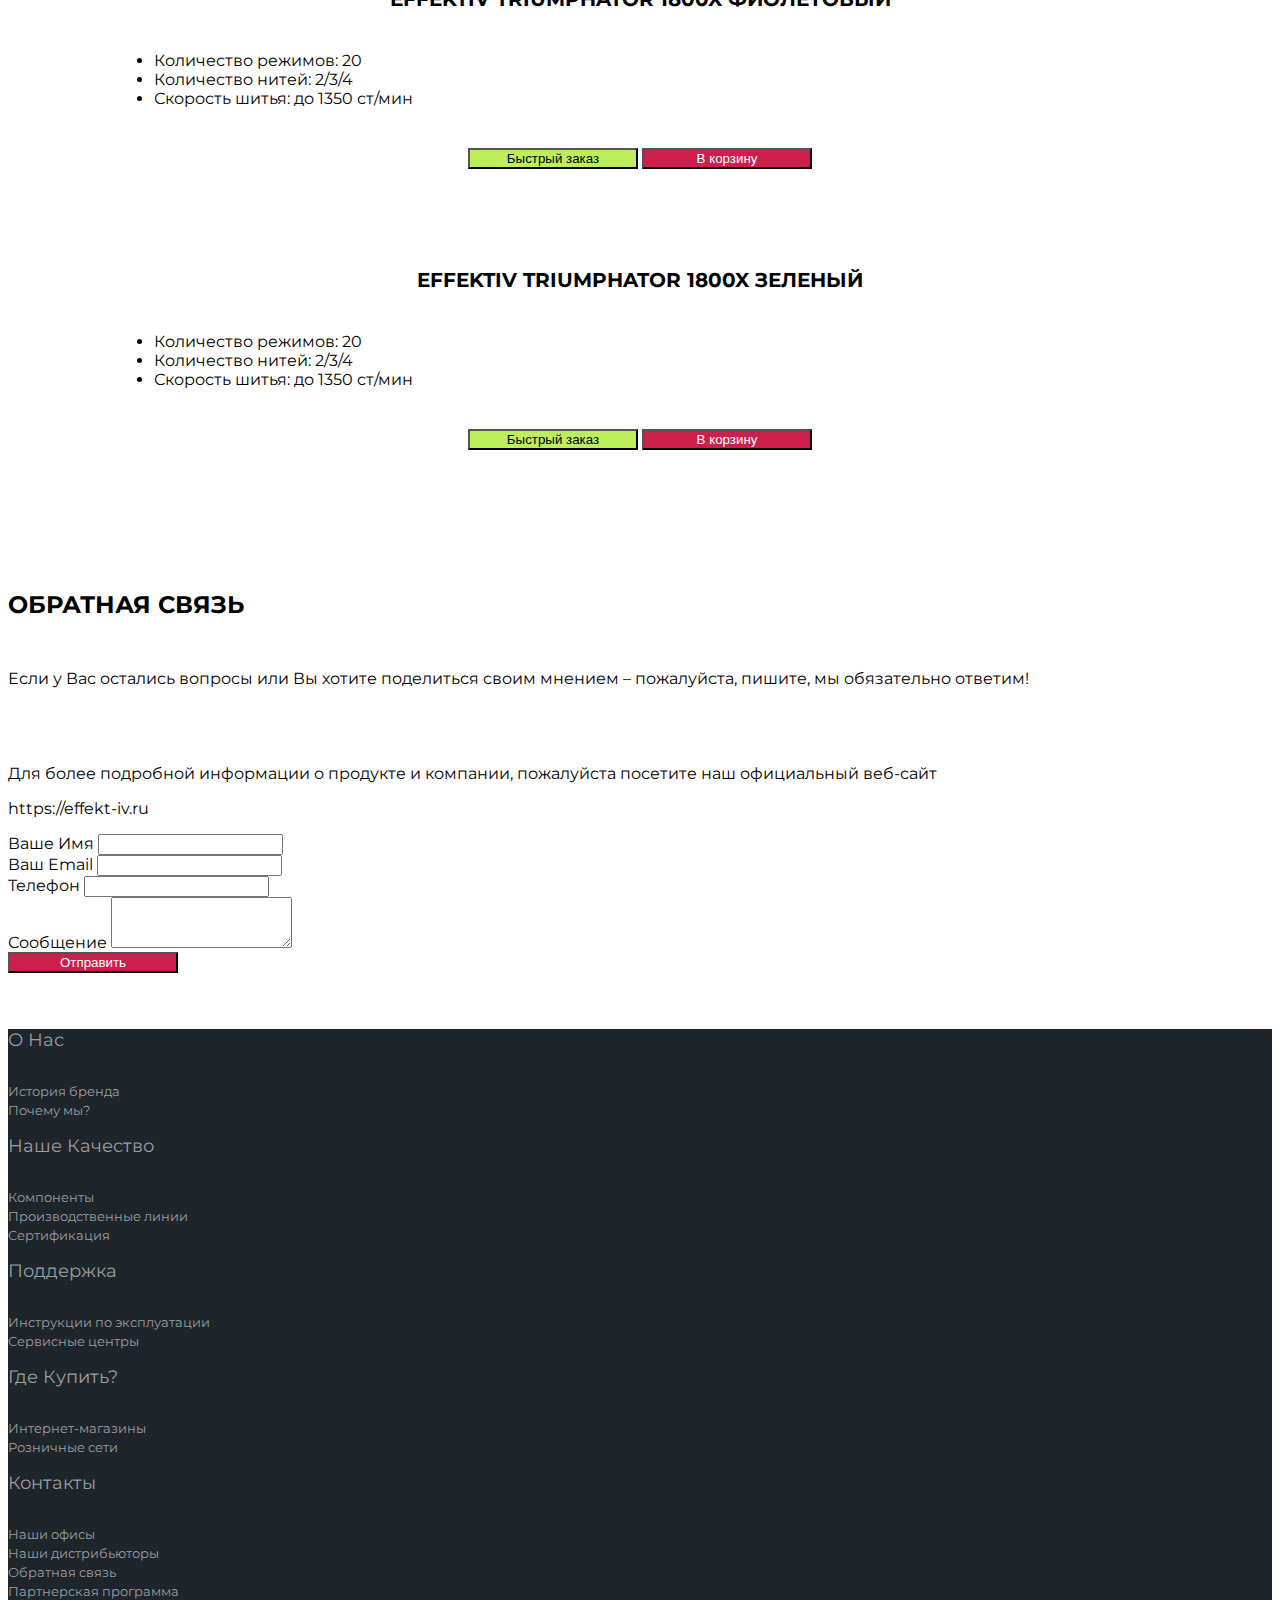
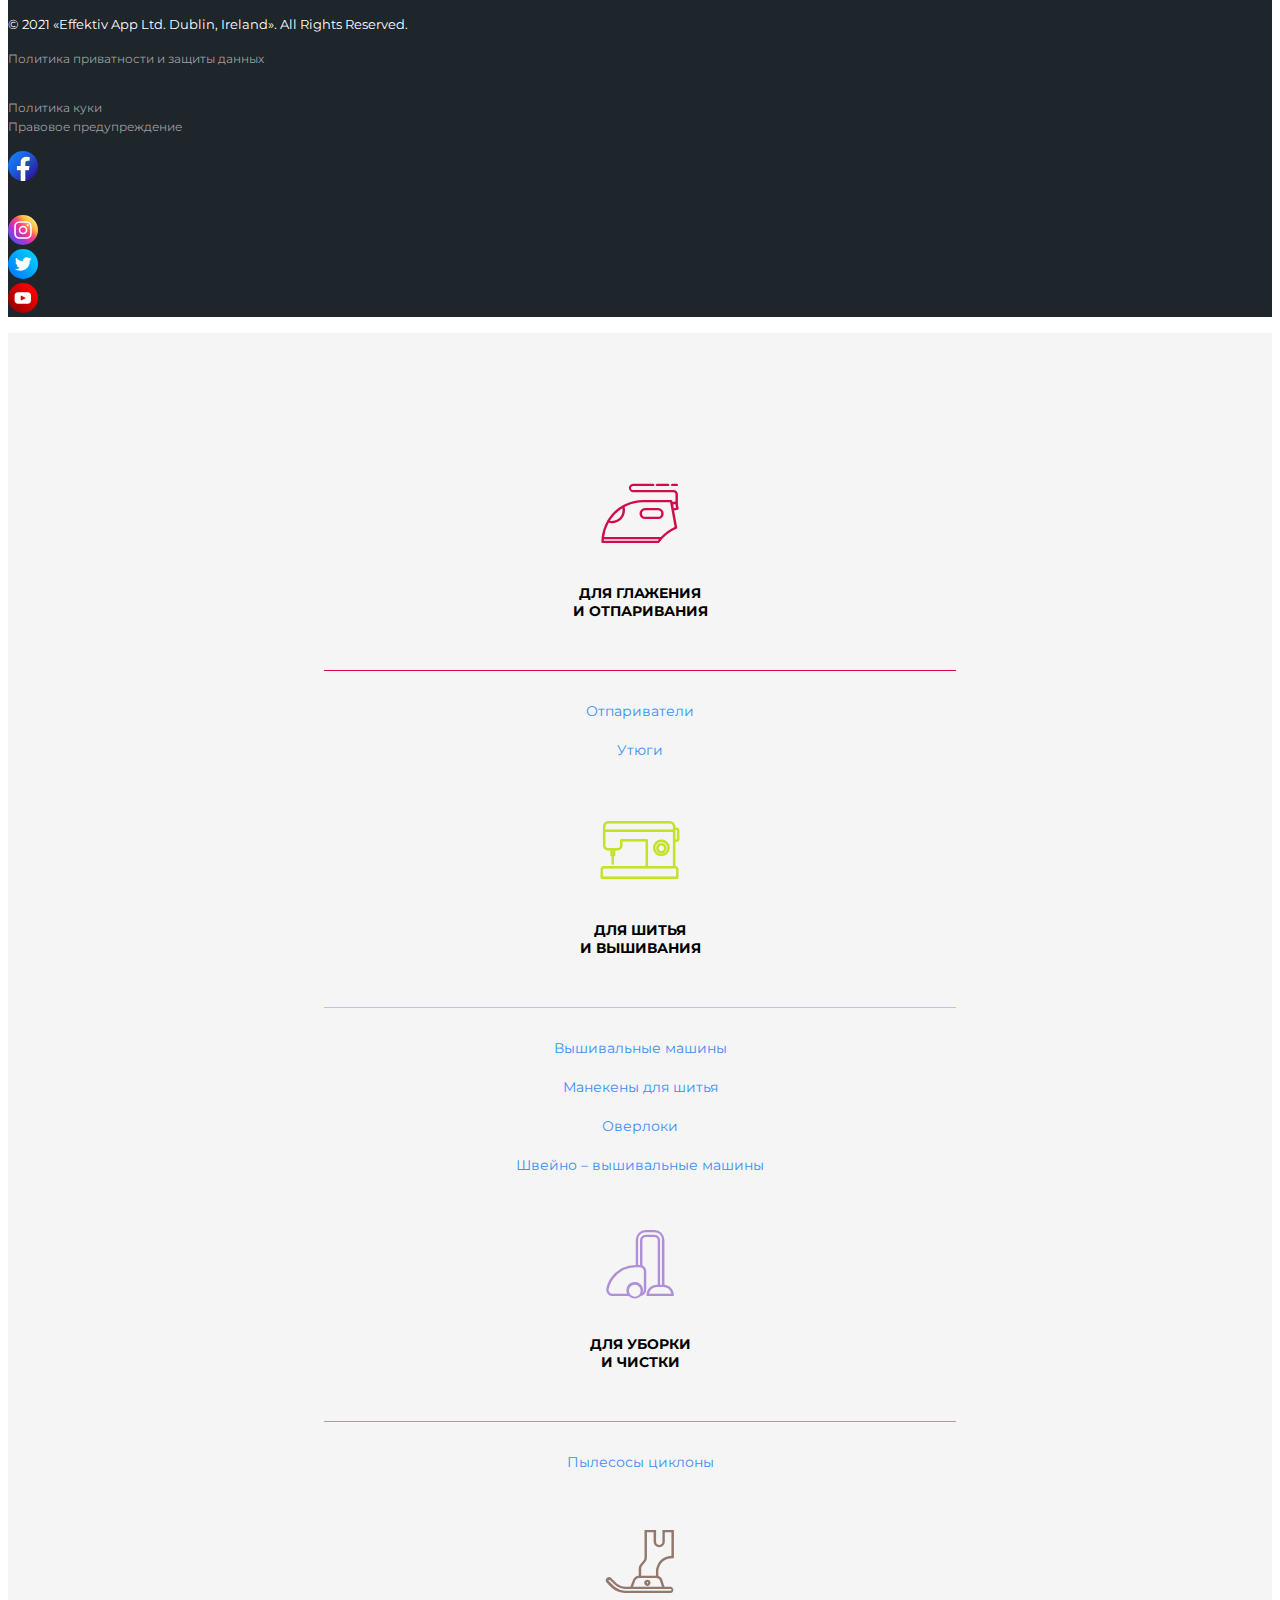
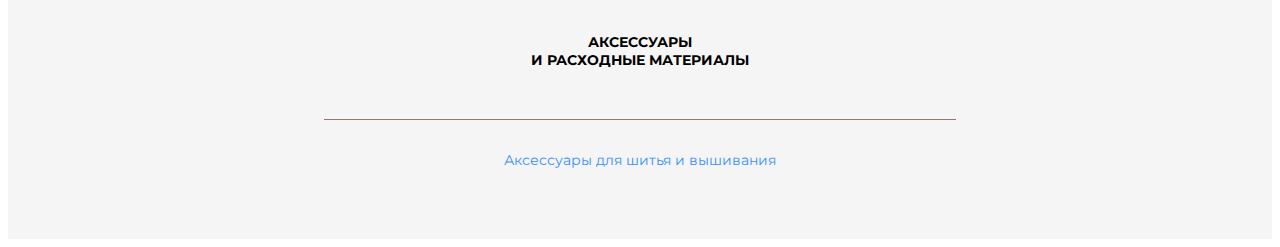
==== commit d2676d2b: "added footer" ====
--- a/index.html
+++ b/index.html
@@ -627,7 +627,7 @@
     <!-- Property table -->
     <div class="container property-table">
         <div class="row">
-            <div class="col-sm-12 head">
+            <div class="col-sm-12 text-center">
                 <h2>Технические характеристики</h2>
                 <p>Мы поможем Вам сделать сделать выбор из двух представленных моделей, ориентируясь на следующие характеристики</p>
             </div>
@@ -689,7 +689,7 @@
     <!-- Catalog block -->
     <div class="container catalog-block">
         <div class="row">
-            <div class="col-sm-12 head mb-5">
+            <div class="col-sm-12 text-center mb-5">
                 <h2>выберите свой оверлок</h2>
                 <p>Triumphator 1700X/1800X выгодно отличается повышенной износостойкостью и высококачественной траекторией обметки. Выбирай и покупай!</p>
             </div>
@@ -792,8 +792,121 @@
             </div>
         </div>
     </div>
+    <!-- Contact form -->
+    <div class="container contact-form">
+        <div class="row">
+            <div class="col-sm-12 text-center mb-5">
+                <h2>Обратная связь</h2>
+                <p>Если у Вас остались вопросы или Вы хотите поделиться своим мнением – пожалуйста, пишите, мы обязательно ответим!</p>
+            </div>
+            <div class="col-sm-5">
+                <img src="https://effektiv.shop/wp-content/uploads/2019/08/Screenshot-2020-03-03-at-14.22.58.png" alt="">
+                <p>Для более подробной информации о продукте и компании, пожалуйста посетите наш официальный веб-сайт</p>
+                <p>https://effekt-iv.ru</p>
+            </div>
+            <div class="col-sm-7">
+                <form>
+                    <div class="mb-3">
+                        <label for="name" class="form-label">Ваше Имя</label>
+                        <input type="text" class="form-control" id="name">
+                    </div>
+                    <div class="mb-3">
+                        <label for="email" class="form-label">Ваш Email</label>
+                        <input type="email" class="form-control" id="email">
+                    </div>
+                    <div class="mb-3">
+                        <label for="phone" class="form-label">Телефон</label>
+                        <input type="phone" class="form-control" id="phone">
+                    </div>
+                    <div class="mb-3">
+                        <label for="message" class="form-label">Сообщение</label>
+                        <textarea class="form-control" id="message" rows="3"></textarea>
+                    </div>
+                    <button type="submit" class="btn btn-send-form">Отправить</button>
+                </form>
+            </div>
+        </div>
+    </div>
 </div>
-
+<!-- Footer -->
+<footer class="background-black pt-5">
+    <div class="container">
+        <div class="row">
+            <div class="col-md">
+                <ul>
+                    <li><a href="">О Нас</a></li>
+                    <li><a href="">История бренда</a></li>
+                    <li><a href="">Почему мы?</a></li>
+                </ul>
+            </div>
+            <div class="col-md">
+                <ul>
+                    <li><a href="">Наше Качество</a></li>
+                    <li><a href="">Компоненты</a></li>
+                    <li><a href="">Производственные линии</a></li>
+                    <li><a href="">Сертификация</a></li>
+                </ul>
+            </div>
+            <div class="col-md">
+                <ul>
+                    <li><a href="">Поддержка</a></li>
+                    <li><a href="">Инструкции по эксплуатации</a></li>
+                    <li><a href="">Сервисные центры</a></li>
+                </ul>
+            </div>
+            <div class="col-md">
+                <ul>
+                    <li><a href="">Где Купить?</a></li>
+                    <li><a href="">Интернет-магазины</a></li>
+                    <li><a href="">Розничные сети</a></li>
+                </ul>
+            </div>
+            <div class="col-md">
+                <ul>
+                    <li><a href="">Контакты</a></li>
+                    <li><a href="">Наши офисы</a></li>
+                    <li><a href="">Наши дистрибьюторы</a></li>
+                    <li><a href="">Обратная связь</a></li>
+                    <li><a href="">Партнерская программа</a></li>
+                </ul>
+            </div>
+        </div>
+        <div class="row mt-5">
+            <div class="col-md-10">
+                <p>© 2021 «Effektiv App Ltd. Dublin, Ireland». All Rights Reserved.</p>
+                <ul class="list-inline">
+                    <li class="list-inline-item"><a href="">Политика приватности и защиты данных</a></li>
+                    <li class="list-inline-item"><a href="">Политика куки</a></li>
+                    <li class="list-inline-item"><a href="">Правовое предупреждение</a></li>
+                </ul>
+            </div>
+            <div class="col-md-2">
+                <ul class="list-inline">
+                    <li class="list-inline-item">
+                        <a class="elementor-icon" href="http://fb.me/EffektivApp" target="_blank">
+                            <svg xmlns="http://www.w3.org/2000/svg" xmlns:xlink="http://www.w3.org/1999/xlink" viewBox="0 0 448.06 448.06"><defs><linearGradient id="b764a1e7-4f80-4e98-a995-c7dd2520e2a4" x1="65.62" y1="65.62" x2="382.44" y2="382.44" gradientUnits="userSpaceOnUse"><stop offset="0" stop-color="#1677f1"></stop><stop offset="0.18" stop-color="#186ee9"></stop><stop offset="0.46" stop-color="#1d56d3"></stop><stop offset="0.82" stop-color="#262fb0"></stop><stop offset="1" stop-color="#2b189c"></stop></linearGradient></defs><title>Facebook</title><g id="a76df226-125d-47a1-98e1-a2dbc719779d" data-name="Слой 2"><g id="ae78c9dc-847b-4ec4-94eb-28cd3416057d" data-name="Layer 1"><path d="M448.06,224c0-123.73-100.3-224-224-224S0,100.3,0,224c0,111.82,81.92,204.5,189,221.31V288.79H132.14V224H189V174.67c0-56.14,33.44-87.16,84.61-87.16,24.52,0,50.15,4.38,50.15,4.38V147H295.54c-27.83,0-36.5,17.27-36.5,35v42h62.13l-9.93,64.76H259V445.34C366.14,428.53,448.06,335.85,448.06,224Z" style="fill:url(#b764a1e7-4f80-4e98-a995-c7dd2520e2a4)"></path><path d="M311.24,288.79,321.17,224H259V182c0-17.72,8.67-35,36.5-35h28.25V91.89s-25.63-4.38-50.15-4.38c-51.17,0-84.61,31-84.61,87.16V224H132.14v64.76H189V445.34a226.61,226.61,0,0,0,70,0V288.79Z" style="fill:#fff"></path></g></g></svg>
+                        </a>
+                    </li>
+                    <li class="list-inline-item">
+                        <a class="elementor-icon" href="https://www.instagram.com/effektiv_app/">
+                            <svg xmlns="http://www.w3.org/2000/svg" xmlns:xlink="http://www.w3.org/1999/xlink" viewBox="0 0 448.06 448.06"><defs><linearGradient id="af8d6a9e-bef7-4ca5-9717-904685ff24da" x1="382.44" y1="65.62" x2="65.62" y2="382.44" gradientUnits="userSpaceOnUse"><stop offset="0" stop-color="#ffe185"></stop><stop offset="0.21" stop-color="#ffbb36"></stop><stop offset="0.38" stop-color="#ff5176"></stop><stop offset="0.52" stop-color="#f63395"></stop><stop offset="0.74" stop-color="#a436d2"></stop><stop offset="1" stop-color="#5f4eed"></stop></linearGradient></defs><title>Instagram</title><g id="af88f0e6-8620-4980-a2ba-d7393aad05c2" data-name="Слой 2"><g id="a507a13c-69a2-473c-91d8-b7b21c865d1d" data-name="Layer 1"><circle cx="224.03" cy="224.03" r="224.03" style="fill:url(#af8d6a9e-bef7-4ca5-9717-904685ff24da)"></circle><path d="M293.57,139.59A15.4,15.4,0,1,0,309,155,15.41,15.41,0,0,0,293.57,139.59Z" style="fill:#fff"></path><path d="M225.11,159.34A64.69,64.69,0,1,0,289.8,224,64.76,64.76,0,0,0,225.11,159.34Zm0,106.13A41.44,41.44,0,1,1,266.54,224,41.49,41.49,0,0,1,225.11,265.47Z" style="fill:#fff"></path><path d="M276.46,355.37H171.59a79,79,0,0,1-78.9-78.9V171.59a79,79,0,0,1,78.9-78.9H276.46a79,79,0,0,1,78.91,78.9V276.47A79,79,0,0,1,276.46,355.37Zm-104.87-238a54.24,54.24,0,0,0-54.19,54.18V276.47a54.25,54.25,0,0,0,54.19,54.19H276.46a54.26,54.26,0,0,0,54.2-54.19V171.59a54.25,54.25,0,0,0-54.2-54.18Z" style="fill:#fff"></path></g></g></svg>
+                        </a>
+                    </li>
+                    <li class="list-inline-item">
+                        <a class="elementor-icon" href="https://twitter.com/EffektivApp">
+                            <svg xmlns="http://www.w3.org/2000/svg" xmlns:xlink="http://www.w3.org/1999/xlink" viewBox="0 0 448.06 448.06"><defs><linearGradient id="f4358f6e-c41c-49ad-a84d-cec50574eb63" x1="382.44" y1="65.62" x2="65.62" y2="382.44" gradientUnits="userSpaceOnUse"><stop offset="0" stop-color="#0cf"></stop><stop offset="1" stop-color="#0080ff"></stop></linearGradient></defs><title>Twitter</title><g id="a0e635aa-209b-4aa4-8eb9-9cf934db92a1" data-name="Слой 2"><g id="f206517c-3b41-4a1a-895f-04875f5574e7" data-name="Layer 1"><circle cx="224.03" cy="224.03" r="224.03" style="fill:url(#f4358f6e-c41c-49ad-a84d-cec50574eb63)"></circle><path d="M347.81,147.27a100.6,100.6,0,0,1-24.71,7c4-.66,9.81-7.86,12.15-10.77a45.35,45.35,0,0,0,8.2-14.95c.22-.43.37-1-.05-1.29a1.42,1.42,0,0,0-1.31.11,126.12,126.12,0,0,1-29.3,11.21,2,2,0,0,1-2-.53,23.62,23.62,0,0,0-2.56-2.62,51.78,51.78,0,0,0-14.2-8.7,49.36,49.36,0,0,0-21.76-3.5,51.86,51.86,0,0,0-20.65,5.83,53.09,53.09,0,0,0-16.66,13.61A51.24,51.24,0,0,0,225,162.63a54.19,54.19,0,0,0-.53,21c.16,1.17.06,1.33-1,1.17-40.24-6-73.59-20.38-100.67-51.24-1.17-1.34-1.81-1.34-2.77.11-11.85,17.76-6.1,46.29,8.7,60.31,2,1.87,4,3.74,6.19,5.45-.8.16-10.65-.91-19.43-5.45-1.17-.74-1.76-.32-1.87,1a31,31,0,0,0,.32,5.77c2.27,18,14.74,34.65,31.81,41.15a30.15,30.15,0,0,0,6.46,2c-3.89.85-7.9,1.46-19.05.59-1.39-.27-1.92.43-1.39,1.76,8.38,22.85,26.48,29.65,40,33.52,1.81.32,3.63.32,5.45.74-.11.17-.22.17-.32.33-4.5,6.85-20.08,11.95-27.34,14.49a98,98,0,0,1-41.52,5.31c-2.23-.33-2.7-.3-3.31,0s-.08.91.64,1.49c2.83,1.87,5.71,3.53,8.65,5.13a137.69,137.69,0,0,0,27.75,11.1c49.88,13.77,106.06,3.65,143.52-33.56C314.71,255.61,325,215.32,325,175c0-1.58,1.87-2.45,3-3.29,7.65-5.75,13.82-12.63,19.53-20.31a6.16,6.16,0,0,0,1.29-3.89v-.21C348.81,146.62,348.8,146.82,347.81,147.27Z" style="fill:#fff"></path></g></g></svg>
+                        </a>
+                    </li>
+                    <li class="list-inline-item">
+                        <a class="elementor-icon" href="https://www.youtube.com/channel/UCQFTSjZLy1FDPOMxfynuXQA?">
+                            <svg xmlns="http://www.w3.org/2000/svg" xmlns:xlink="http://www.w3.org/1999/xlink" viewBox="0 0 448.06 448.06"><defs><linearGradient id="bec6a194-2e59-41de-8b45-422fe3d4f975" x1="382.44" y1="65.62" x2="65.62" y2="382.44" gradientUnits="userSpaceOnUse"><stop offset="0" stop-color="red"></stop><stop offset="1" stop-color="#9b0000"></stop></linearGradient></defs><title>Youtube</title><g id="b2d0a903-9cd2-4d10-9519-f29e817f355c" data-name="Слой 2"><g id="e45585e7-3d0e-4168-b6a6-330dedf4a912" data-name="Layer 1"><circle cx="224.03" cy="224.03" r="224.03" style="fill:url(#bec6a194-2e59-41de-8b45-422fe3d4f975)"></circle><path d="M344,191.45a53.79,53.79,0,0,0-53.79-53.79H152.62a53.79,53.79,0,0,0-53.8,53.79v64a53.8,53.8,0,0,0,53.8,53.8H290.18A53.8,53.8,0,0,0,344,255.47Zm-80.9,36.81-61.68,30.52c-2.42,1.31-10.64-.45-10.64-3.2V192.94c0-2.79,8.29-4.53,10.71-3.15l59,32.12C263,223.32,265.58,226.9,263.07,228.26Z" style="fill:#fff"></path></g></g></svg>
+                        </a>
+                    </li>
+                </ul>
+            </div>
+        </div>
+    </div>
+</footer>
 <!-- Modal -->
 <div class="modal fade" id="menu-model" tabindex="-1" aria-labelledby="menu-model" aria-hidden="true">
     <div class="modal-dialog modal-fullscreen">
--- a/styles.css
+++ b/styles.css
@@ -10,11 +10,6 @@
 .product-page .info ul li { padding: 10px; font-size: 13px; }
 .product-page .info ul li a { color: #CD1F4B; }
 .product-page .info img { width: 5%;}
-.product-page .btn-add-cart {
-    color: white;
-    background-color: #CD1F4B;
-    width: 170px;
-}
 .product-page .property ul { list-style-type: none; padding: 0; margin: 0;}
 .product-page .property ul li { padding: 10px 10px 0 10px; font-size: 13px; }
 .product-page .property img { width: 10%; margin-right: 10px; }
@@ -32,8 +27,13 @@
     border-color: #D9D9D9;
     border-radius: 7px;
 }
-
-.product-page .btn-add-cart:hover {
+.product-page .btn-add-cart, .btn-send-form {
+    color: white;
+    background-color: #CD1F4B;
+    width: 170px;
+}
+.product-page .btn-add-cart:hover, .btn-send-form:hover {
+    color: white;
     background: #e6003d;
     text-decoration: none;
 }
@@ -120,10 +120,6 @@
     width: 50%;
     color: white;
 }
-@media (max-width: 576px) {
-    .product-page .in-color .description { margin: 0!important; }
-    .product-page .in-color .description p { margin-bottom: 50px!important; }
-}
 .product-page .in-color .video-block .cover-block i { font-size: 50px; }
 .product-page .in-color .video-block img { object-fit: cover; opacity: 0.6; }
 .product-page .in-color .video-block h2 { font-size: 40px; }
@@ -133,10 +129,11 @@
 .product-page .in-color { background: white; text-align: center; padding: 80px 0; }
 .product-page .in-color #in-color-carousel p { margin-top: 20px; text-transform: uppercase; font-size: 14px; }
 
-.product-page .property-table .head { text-align: center; }
-.product-page .catalog-block .head { text-align: center; }
-.product-page .catalog-block { padding-top: 80px; }
+.product-page .catalog-block, .contact-form { padding-top: 80px; }
+.product-page .contact-form img { width: 20%; margin-bottom: 40px; }
 .product-page .catalog-block h3 { font-size: 26px; text-align: center; }
+.product-page .catalog-block .item { text-align: center; }
+.product-page .catalog-block .item ul { text-align: left; margin: 0 auto; width: 80%; }
 .product-page .catalog-block .item img { width: 100%; }
 .product-page .catalog-block .item h2 { font-size: 20px; margin: 40px 0; }
 .product-page .catalog-block .item .order-btn { margin: 40px 0; }
@@ -351,3 +348,22 @@
     font-size: 30px;
     cursor: pointer;
 }
+footer a.head { font-size: 18px; }
+footer a { color: #9D9FA0; font-size: 13px; }
+footer a:hover { color: white; }
+footer ul { list-style-type: none; padding: 0; }
+footer ul li:first-child { margin-bottom: 30px; }
+footer ul li:first-child a { font-size: 18px; }
+footer p { font-size: 13px; }
+footer .list-inline-item a { font-size: 12px!important; }
+footer .list-inline-item a svg { width: 30px; }
+.col-centered{
+    float: none;
+    margin: 0 auto;
+}
+@media (max-width: 576px) {
+    .product-page .in-color .description { margin: 0!important; }
+    .product-page .in-color .description p { margin-bottom: 50px!important; }
+    .product-page .contact-form img { margin: 0 auto 66px; display: block; }
+    footer .row { text-align: center; }
+}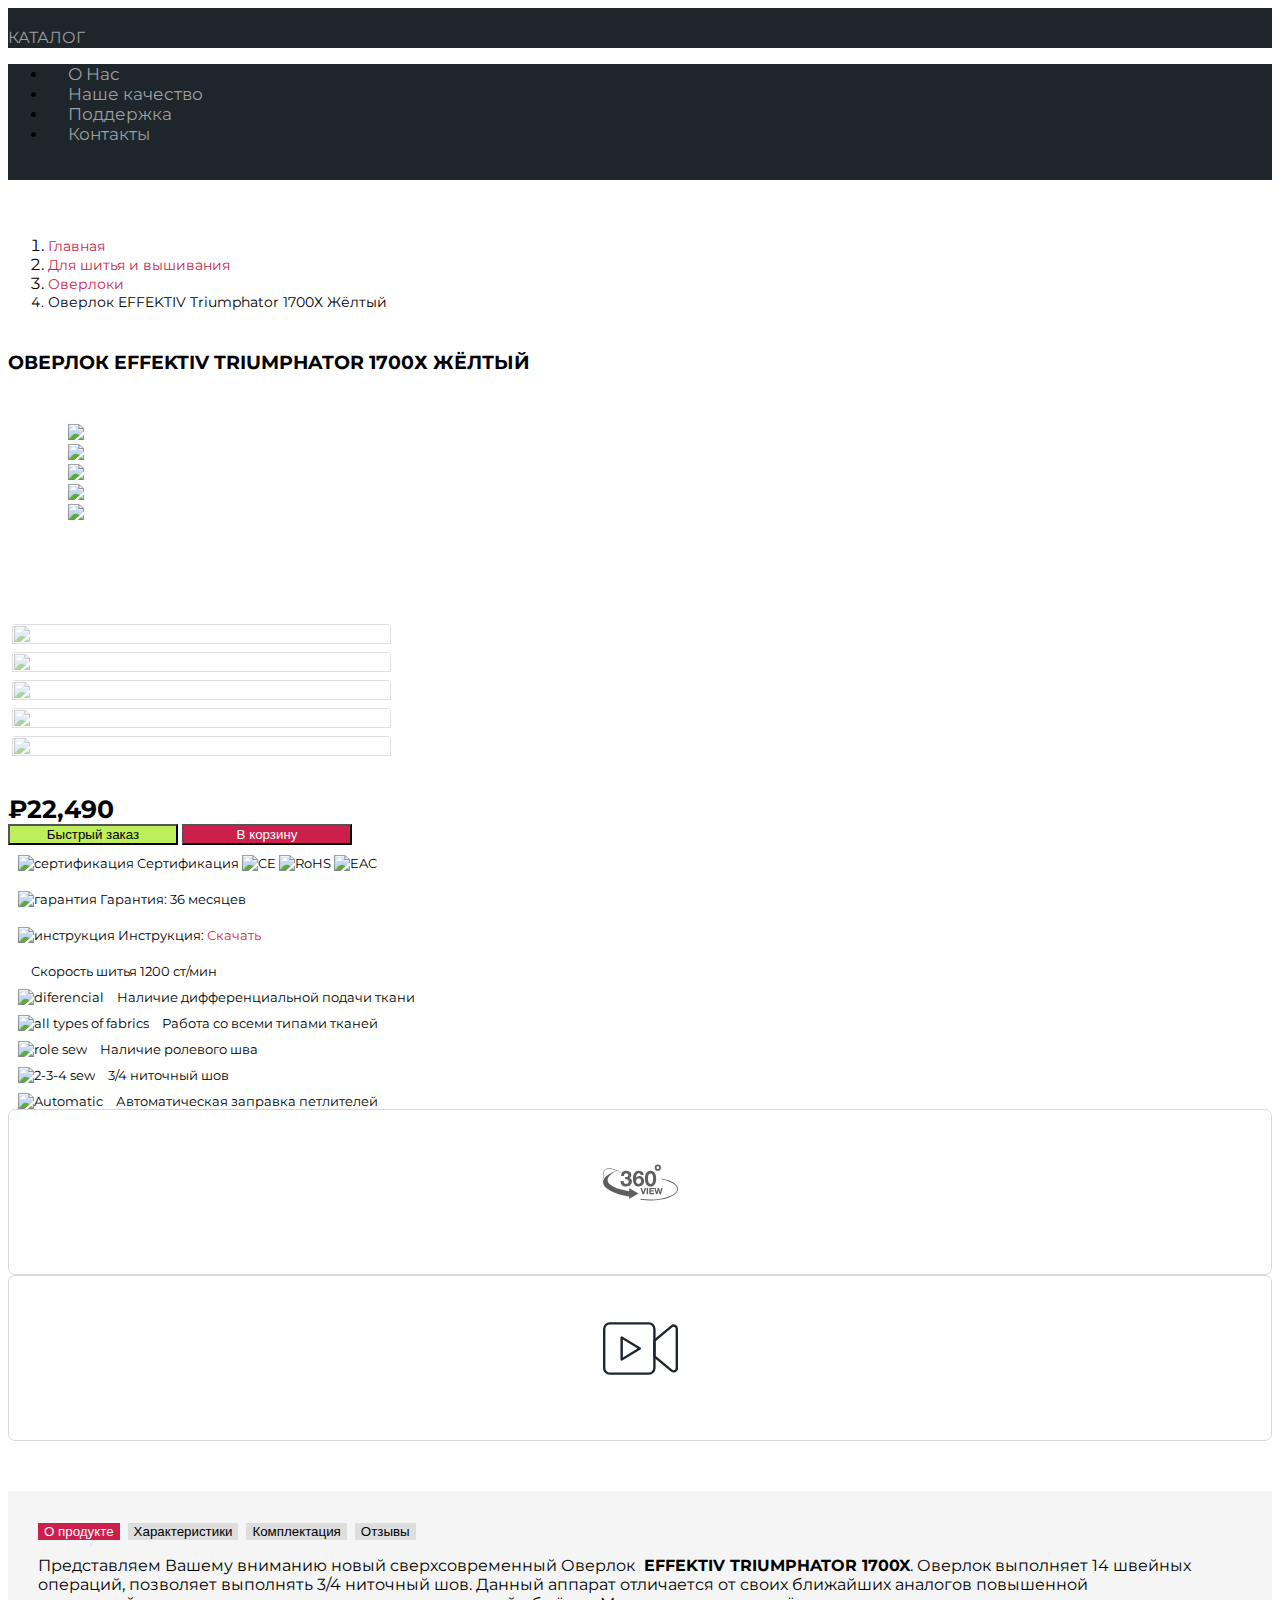
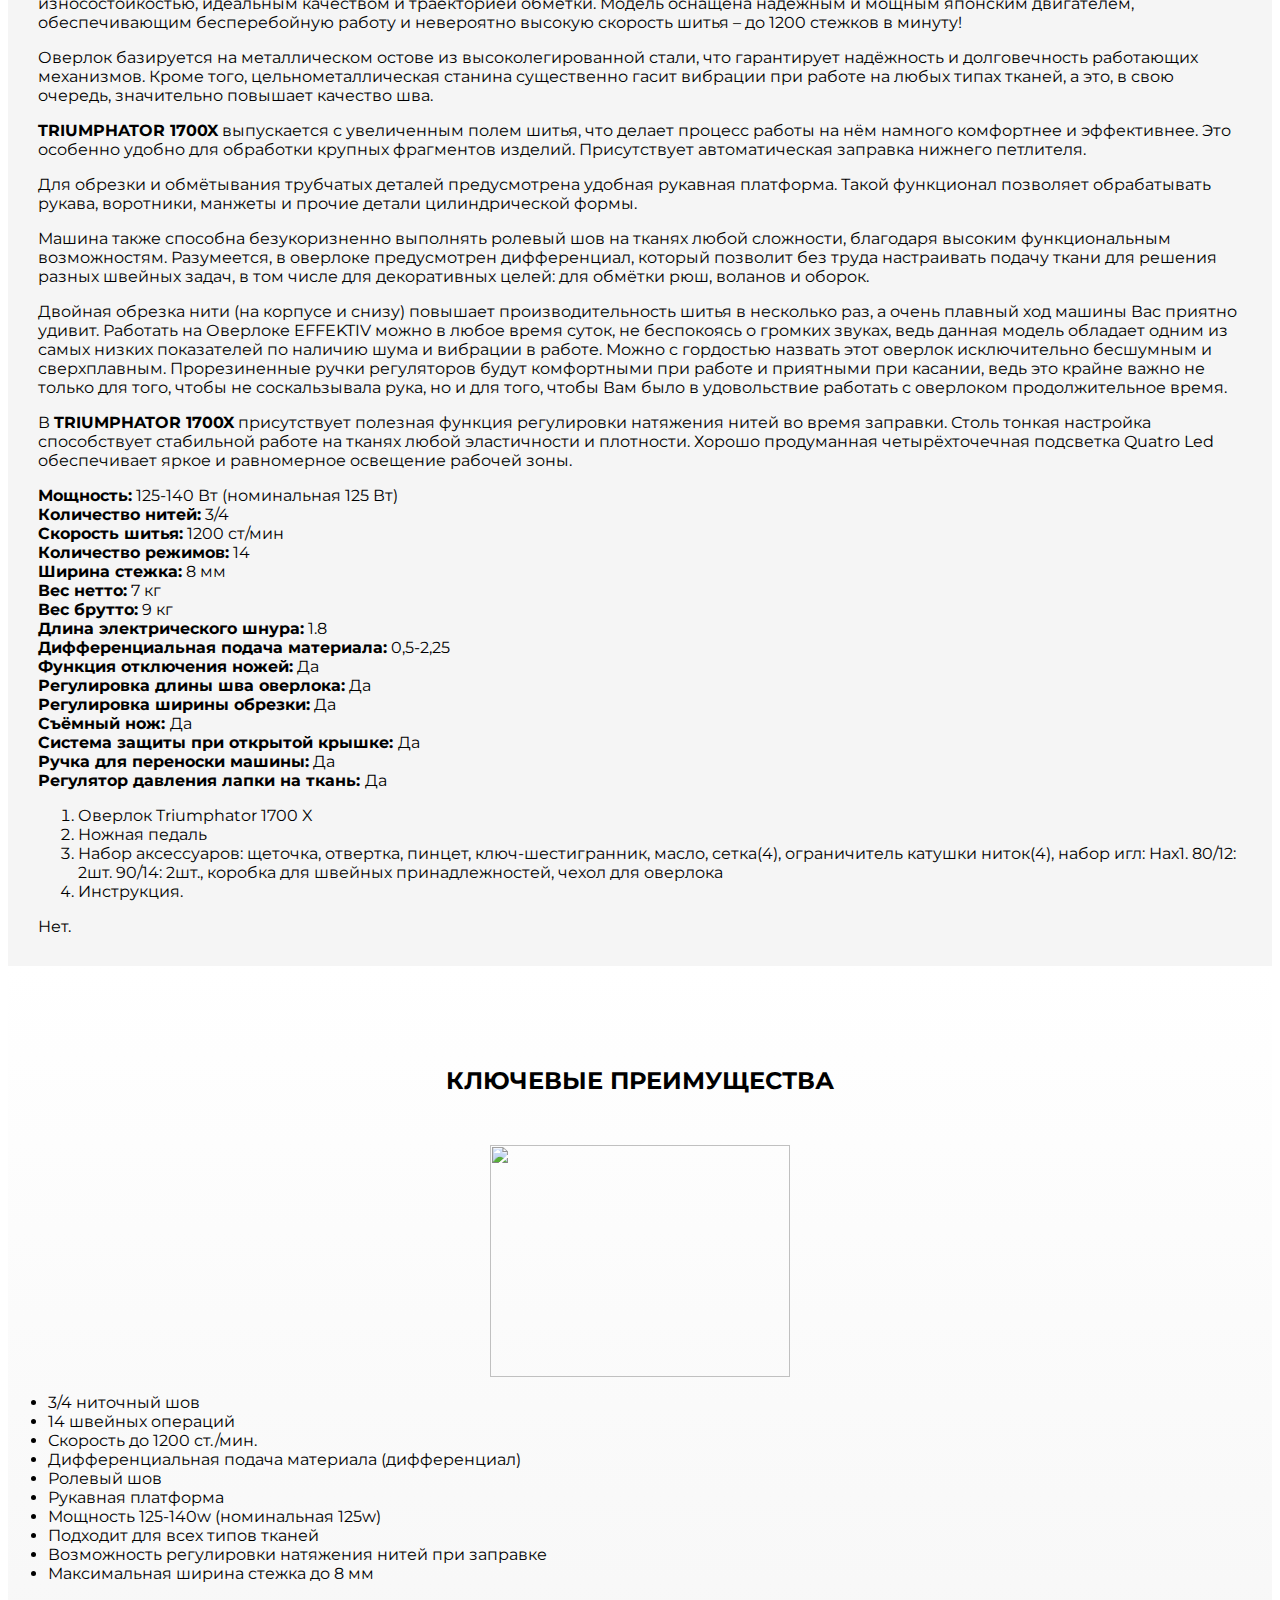
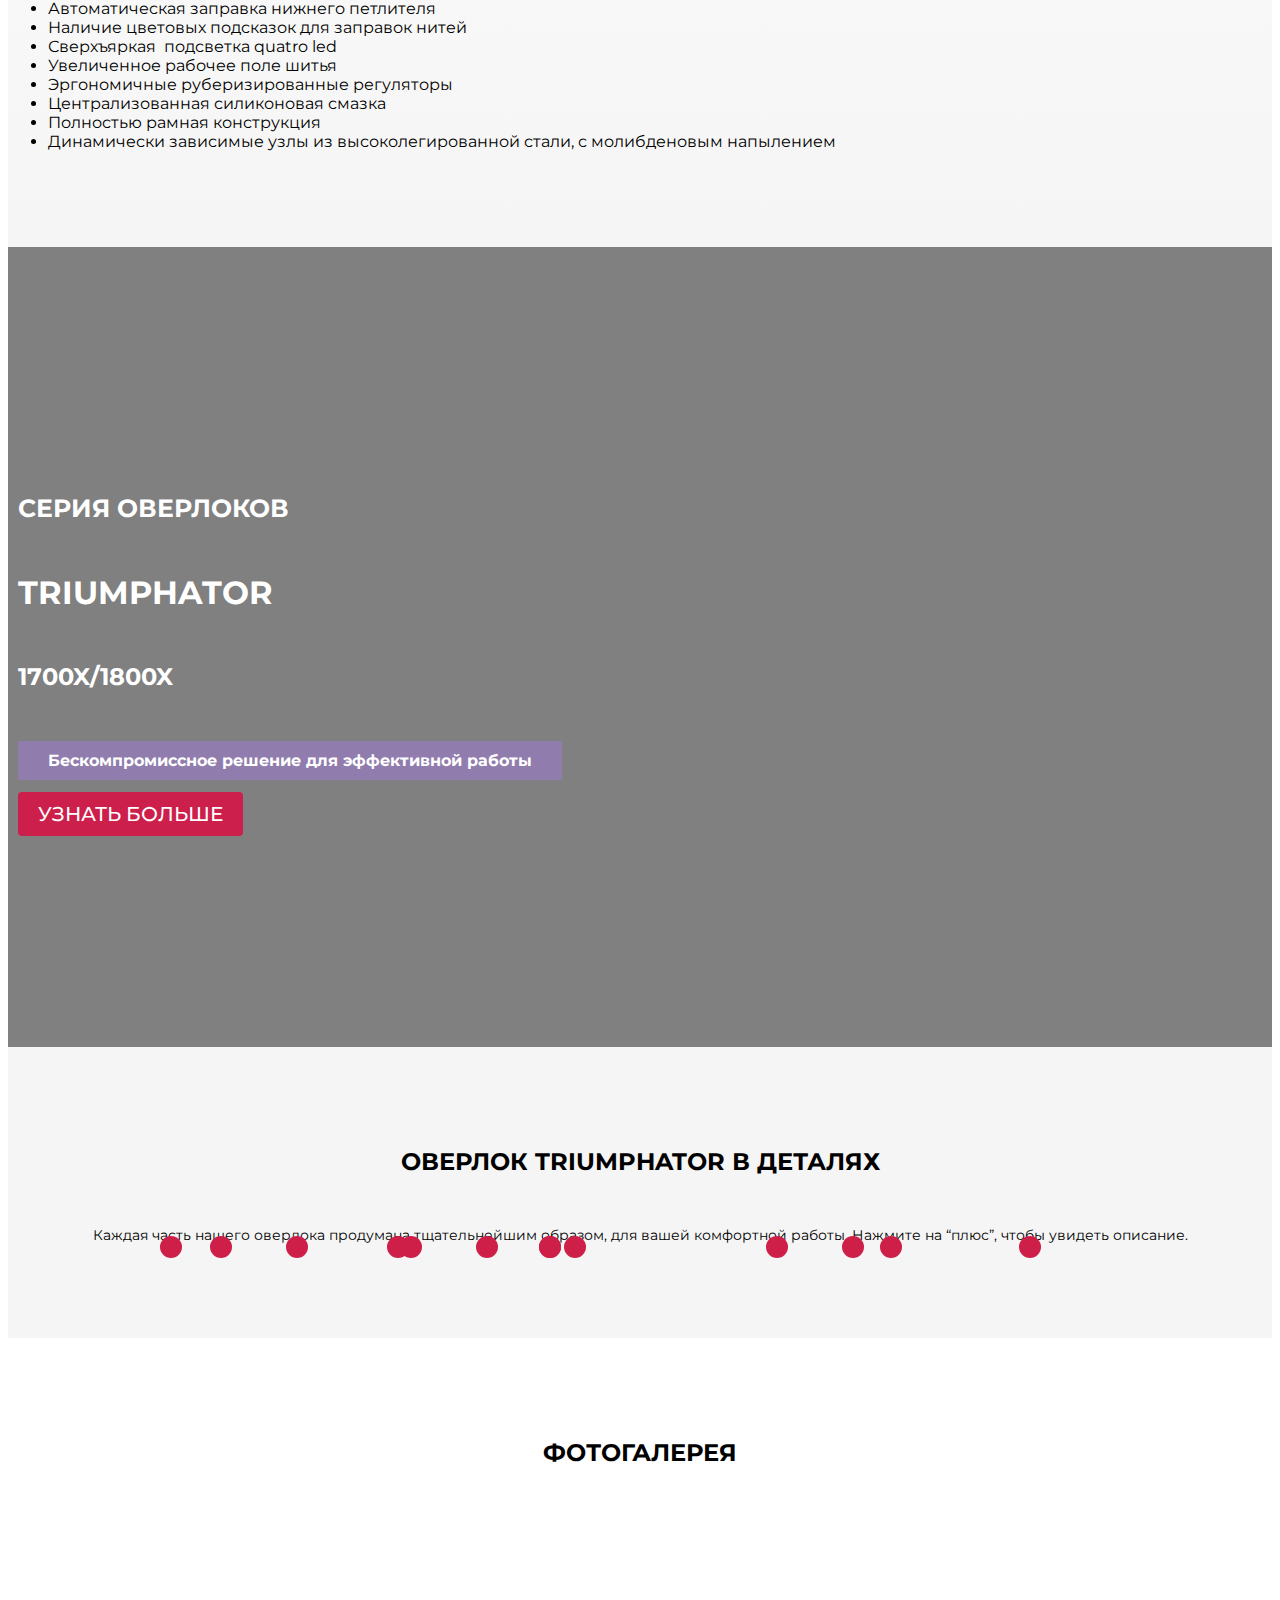
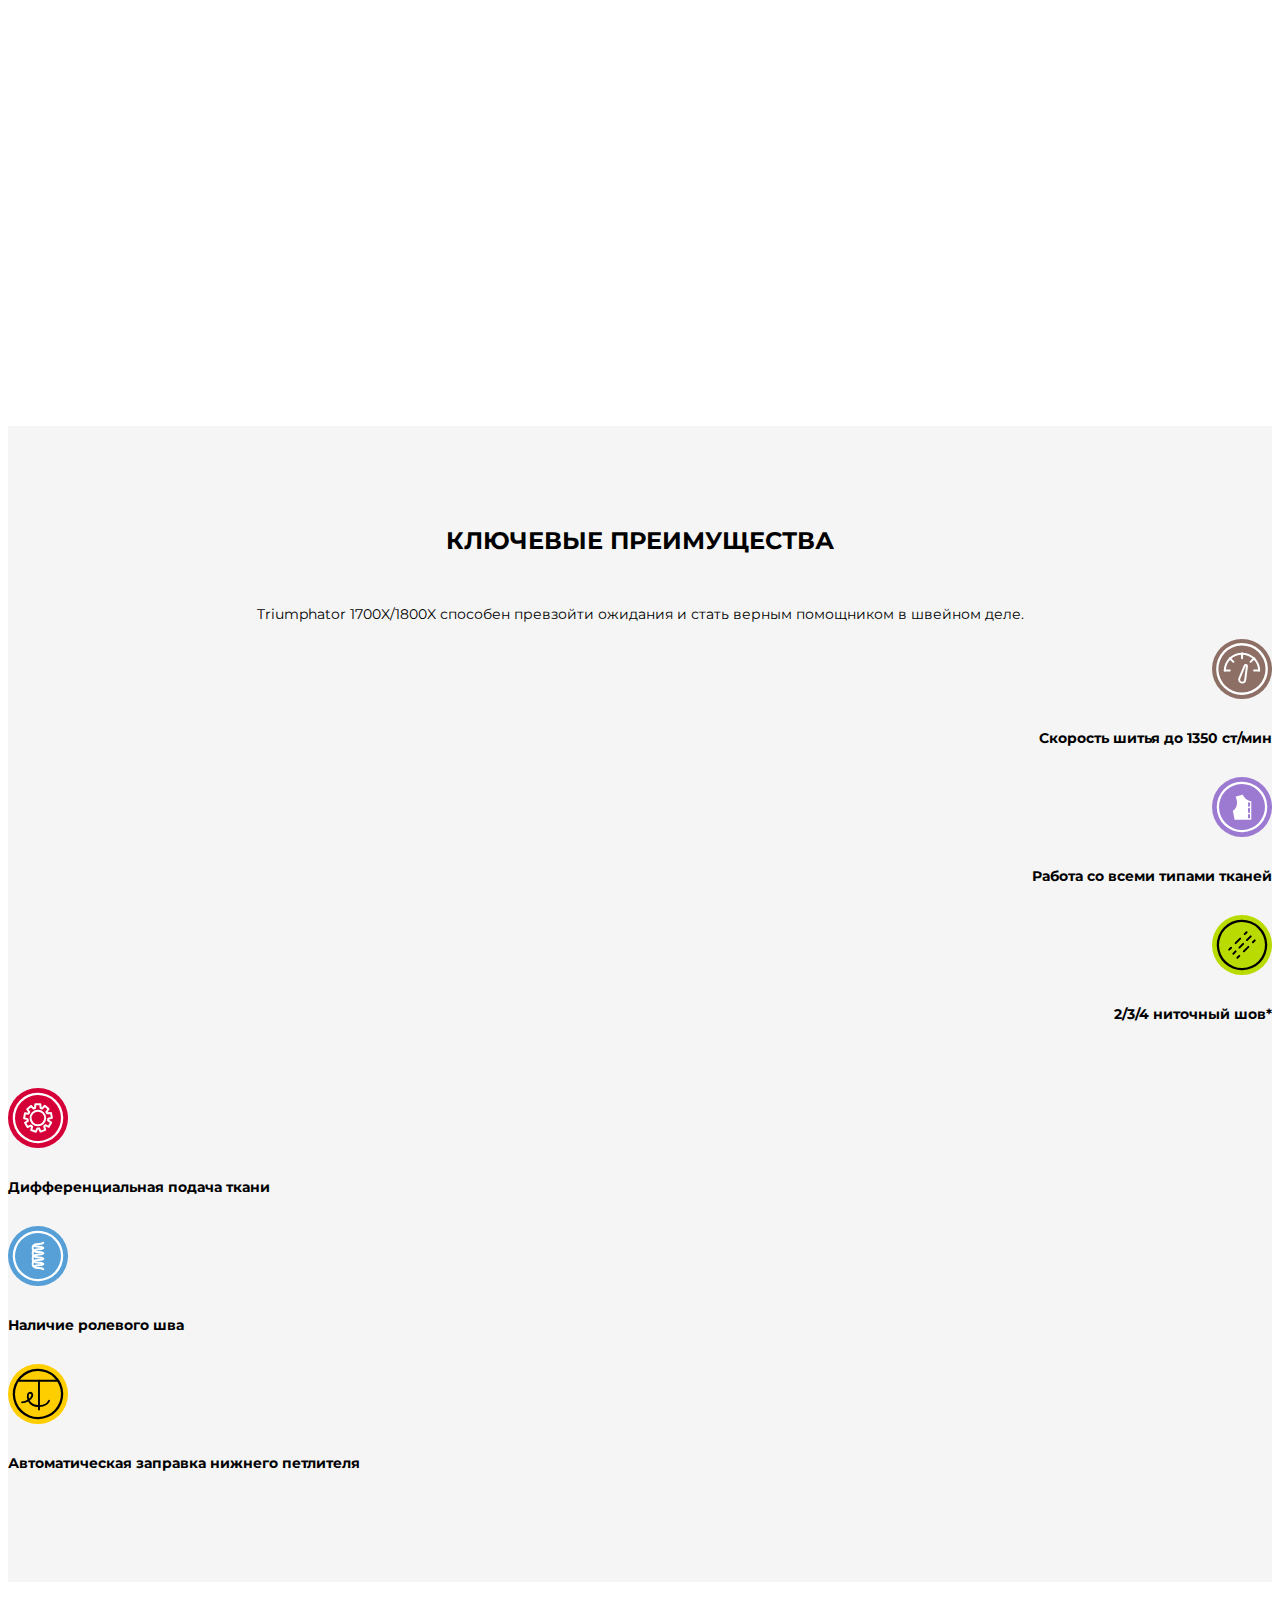
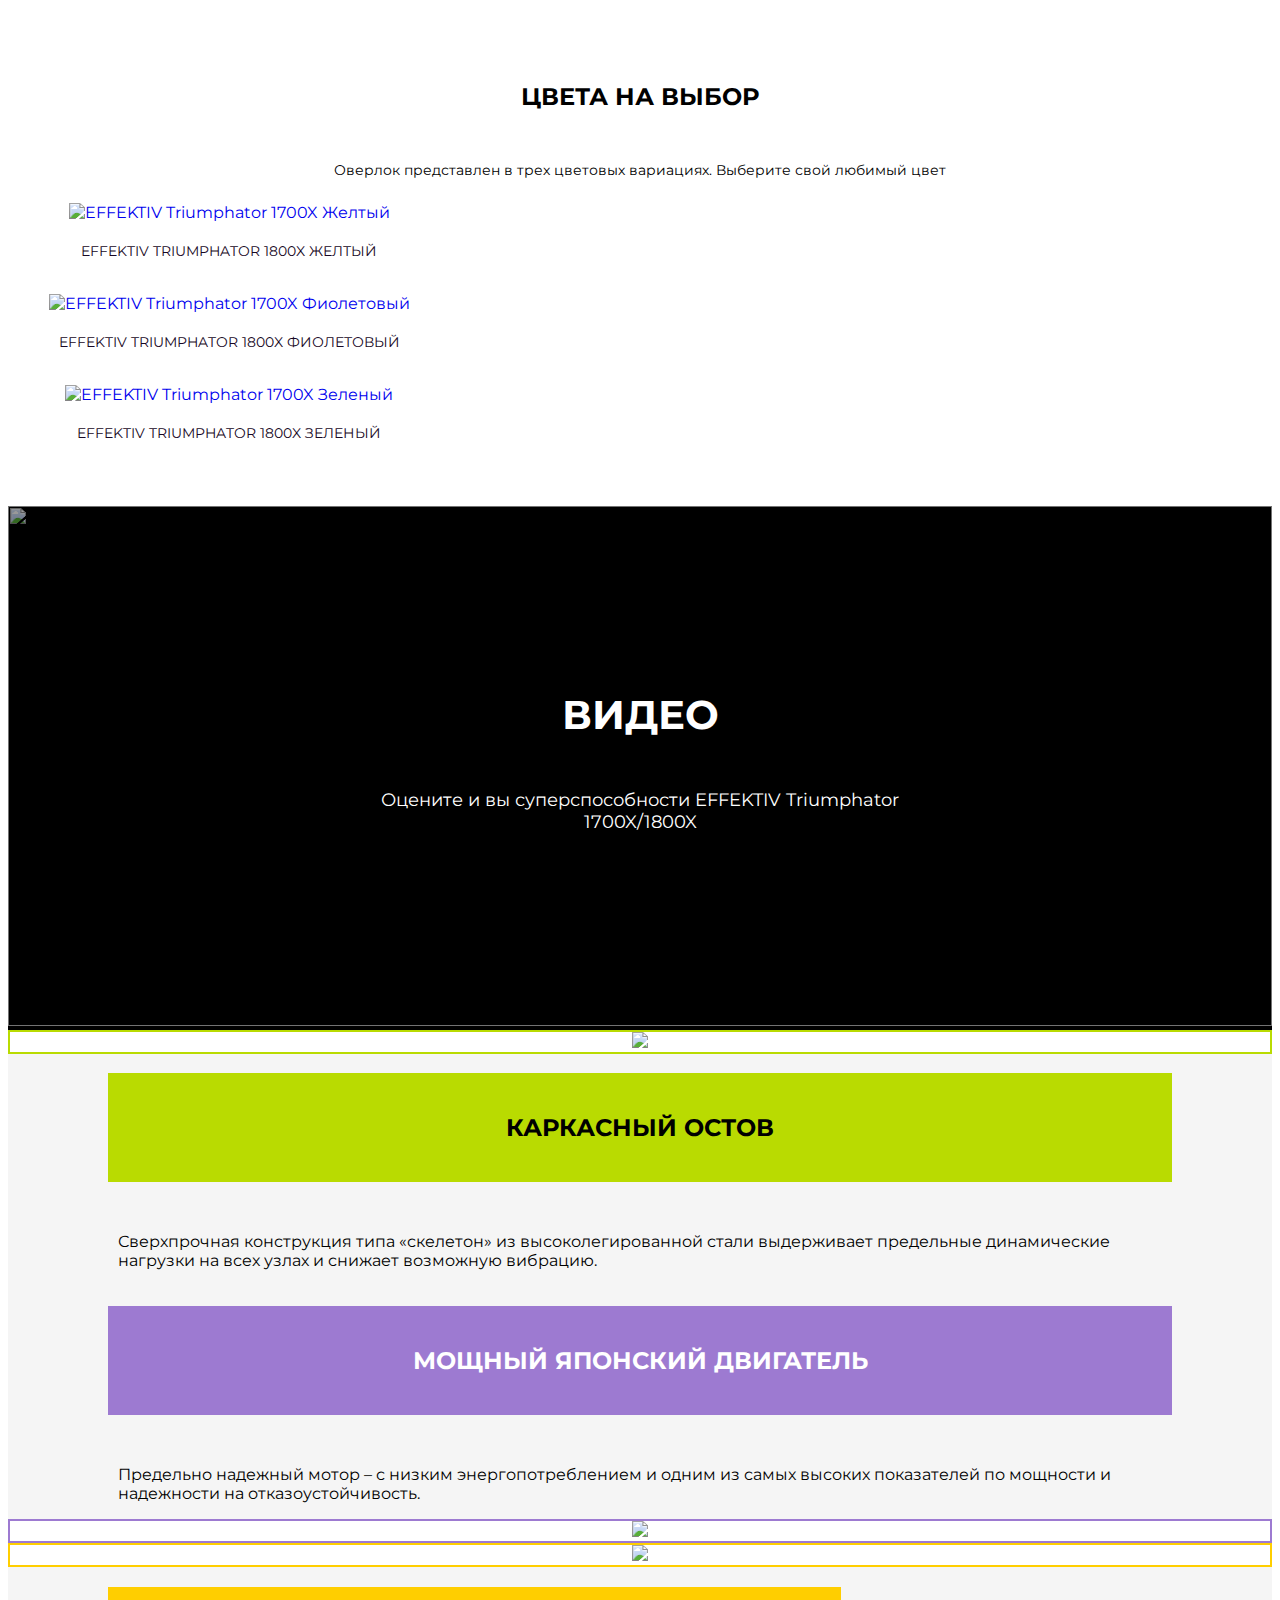
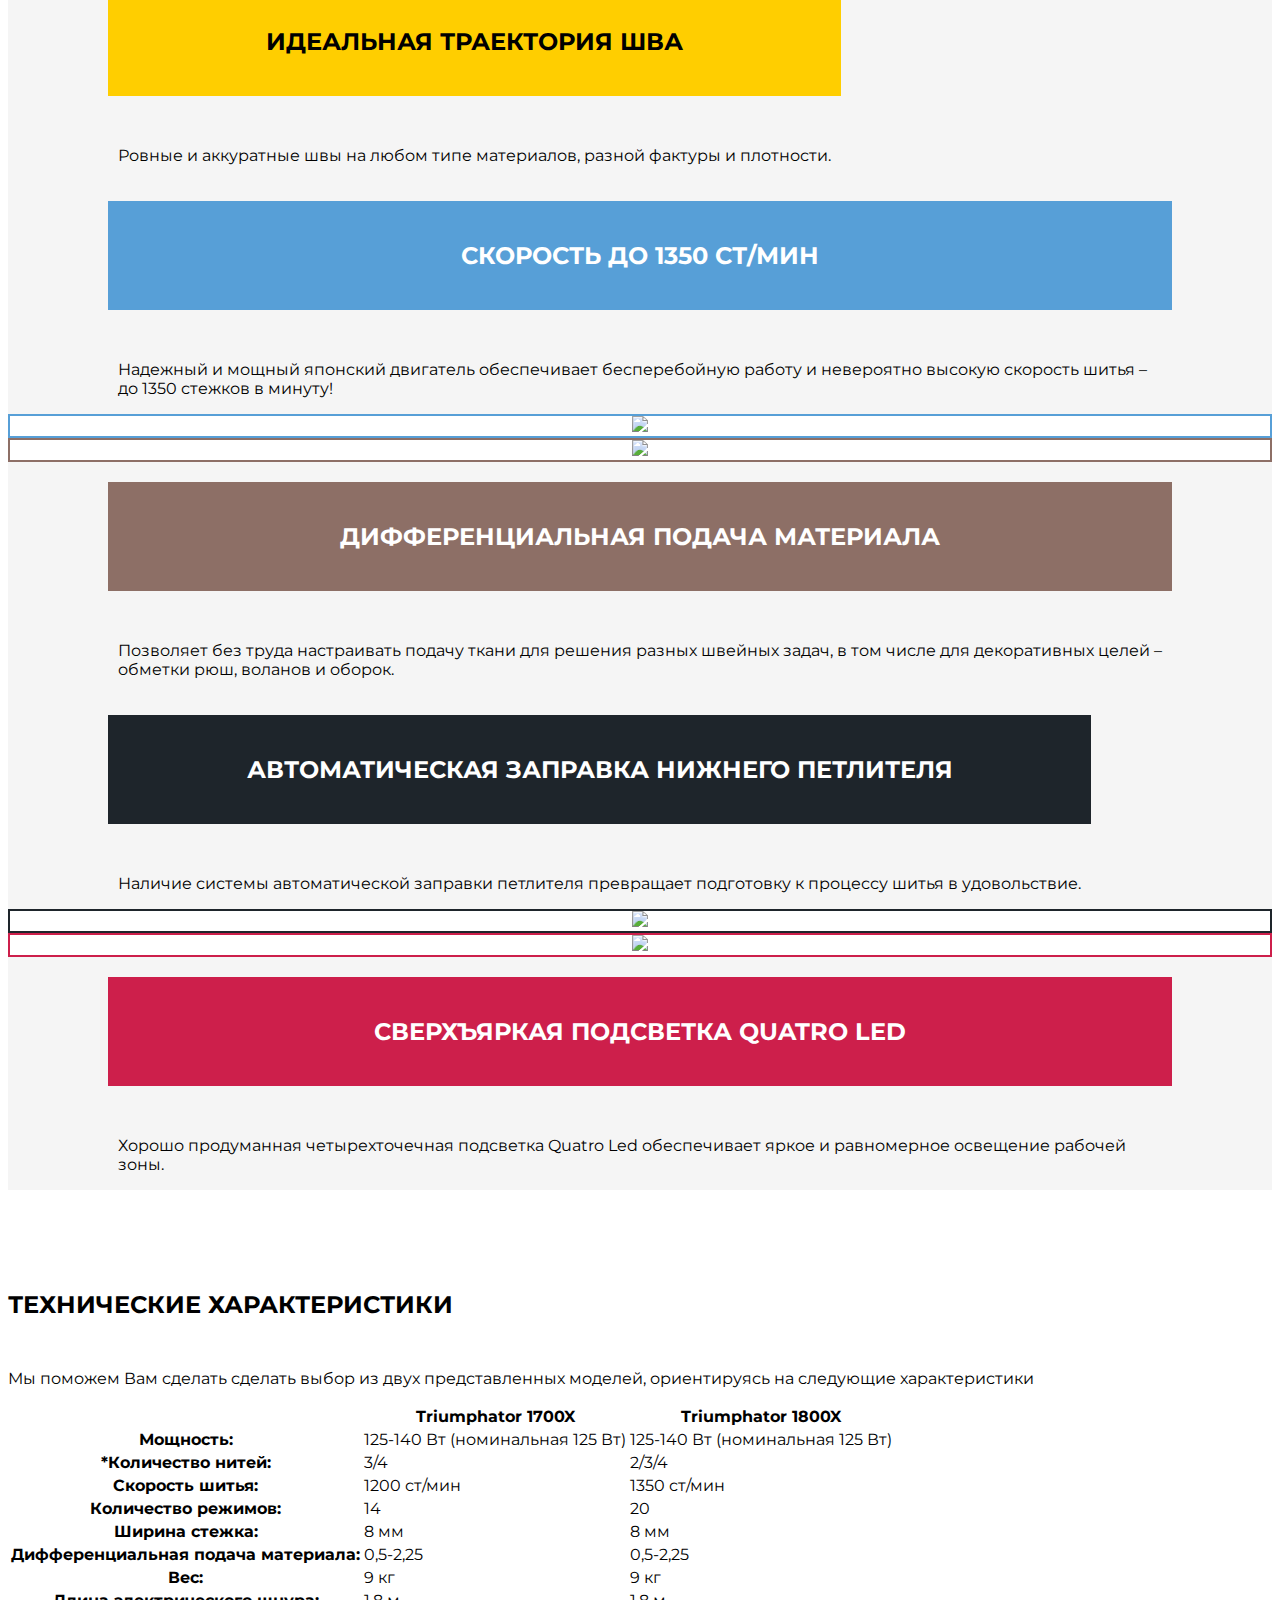
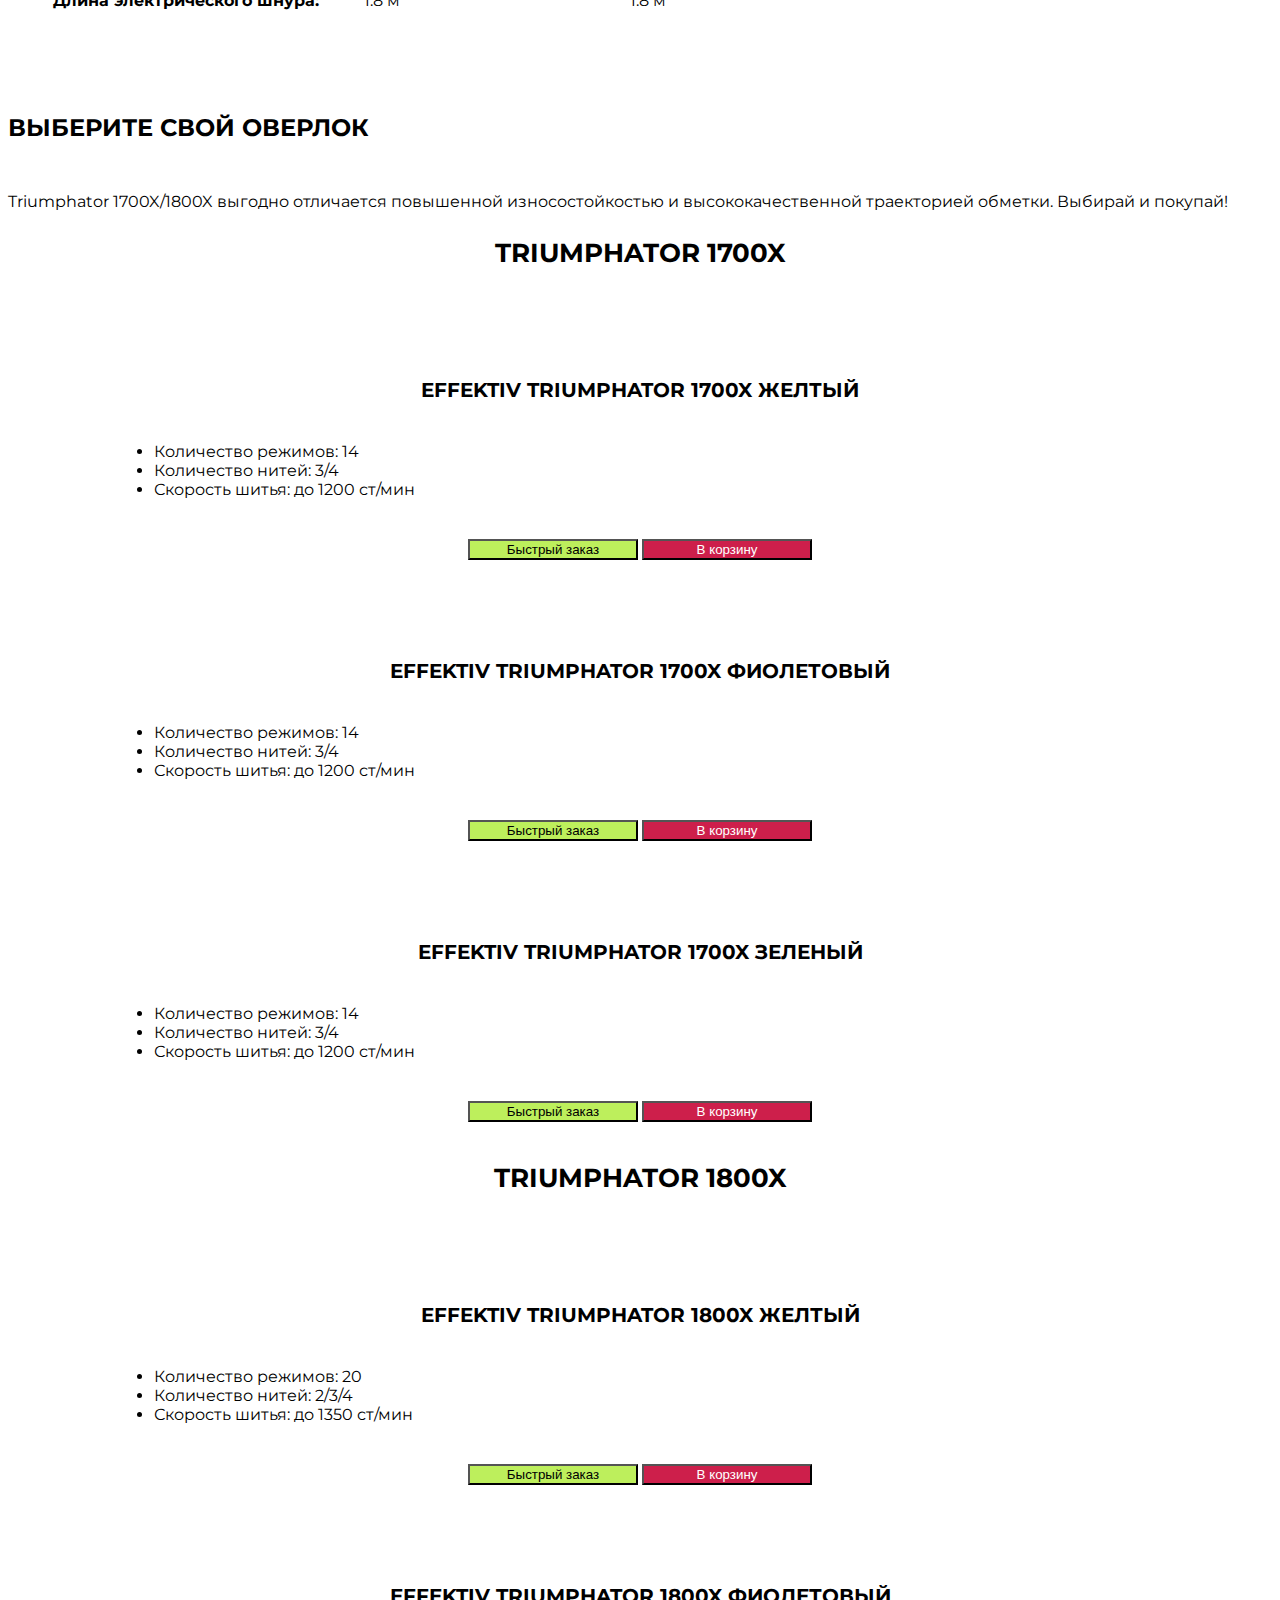
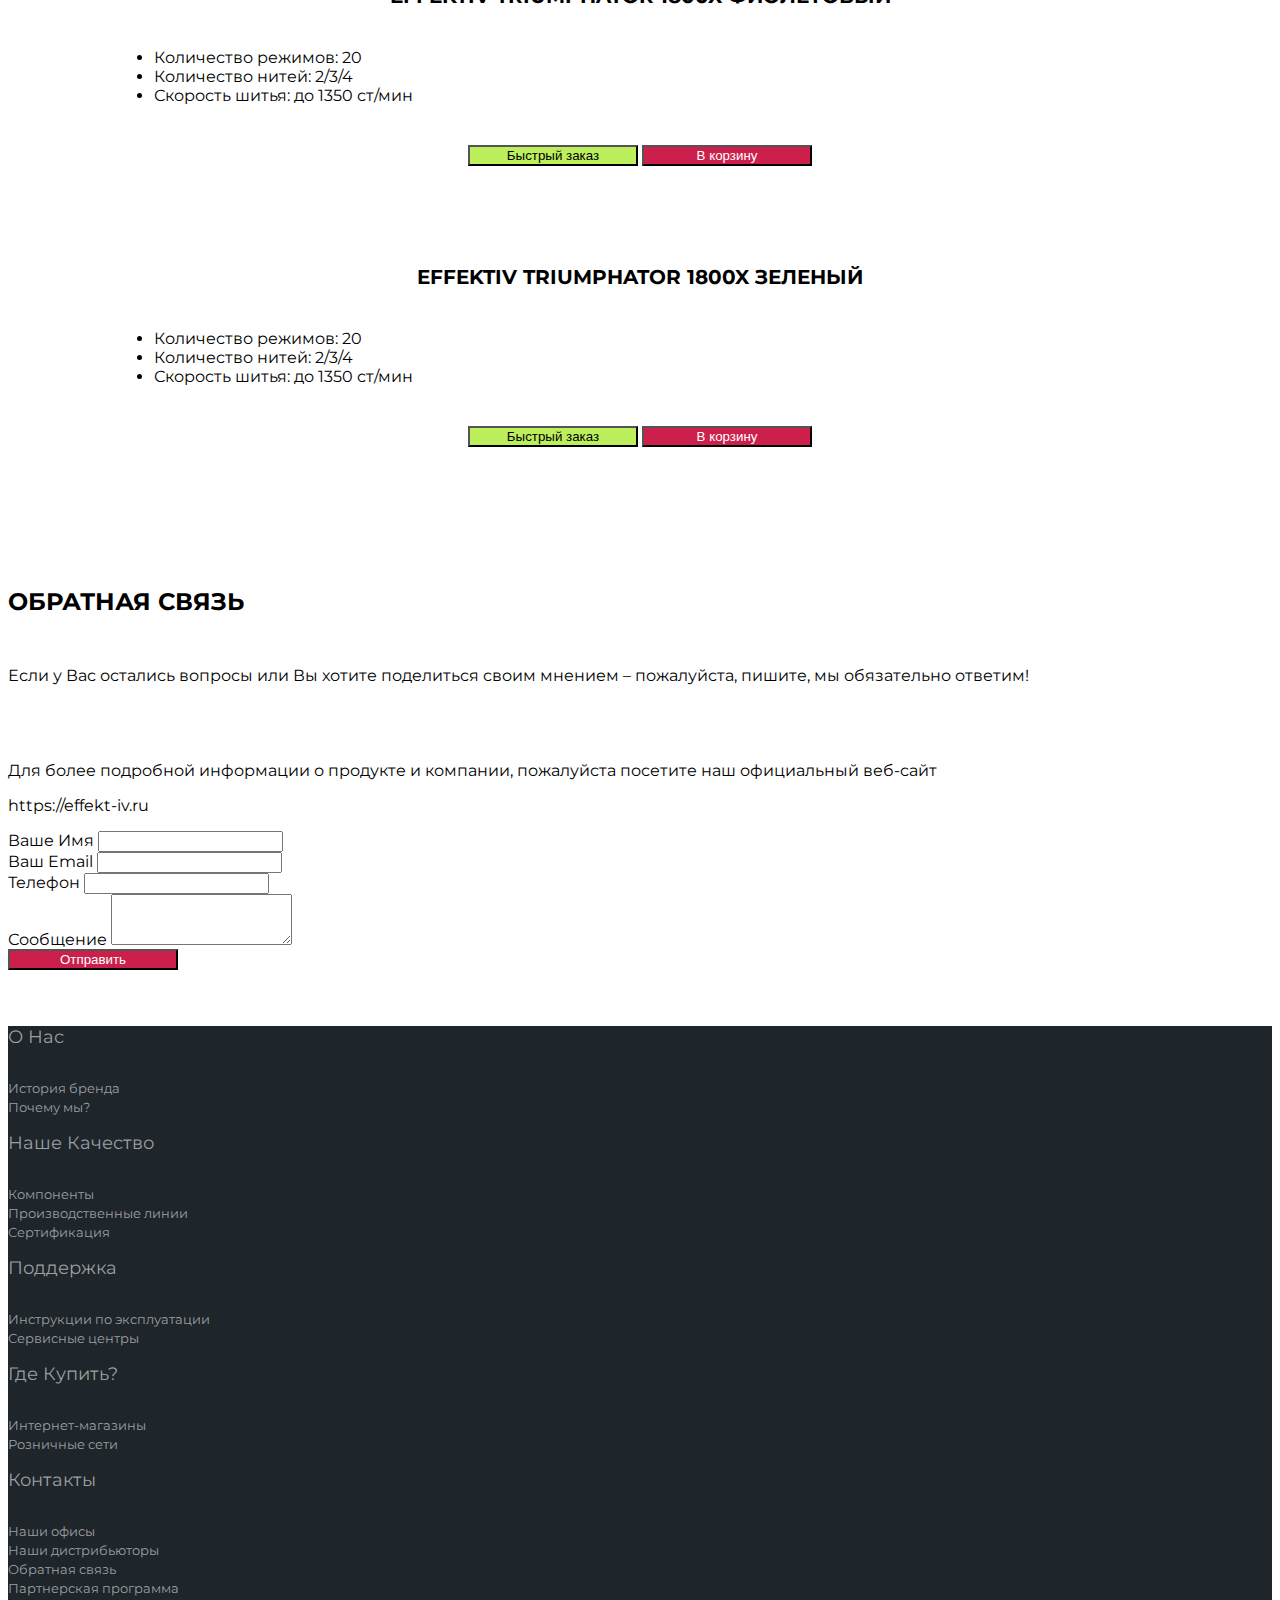
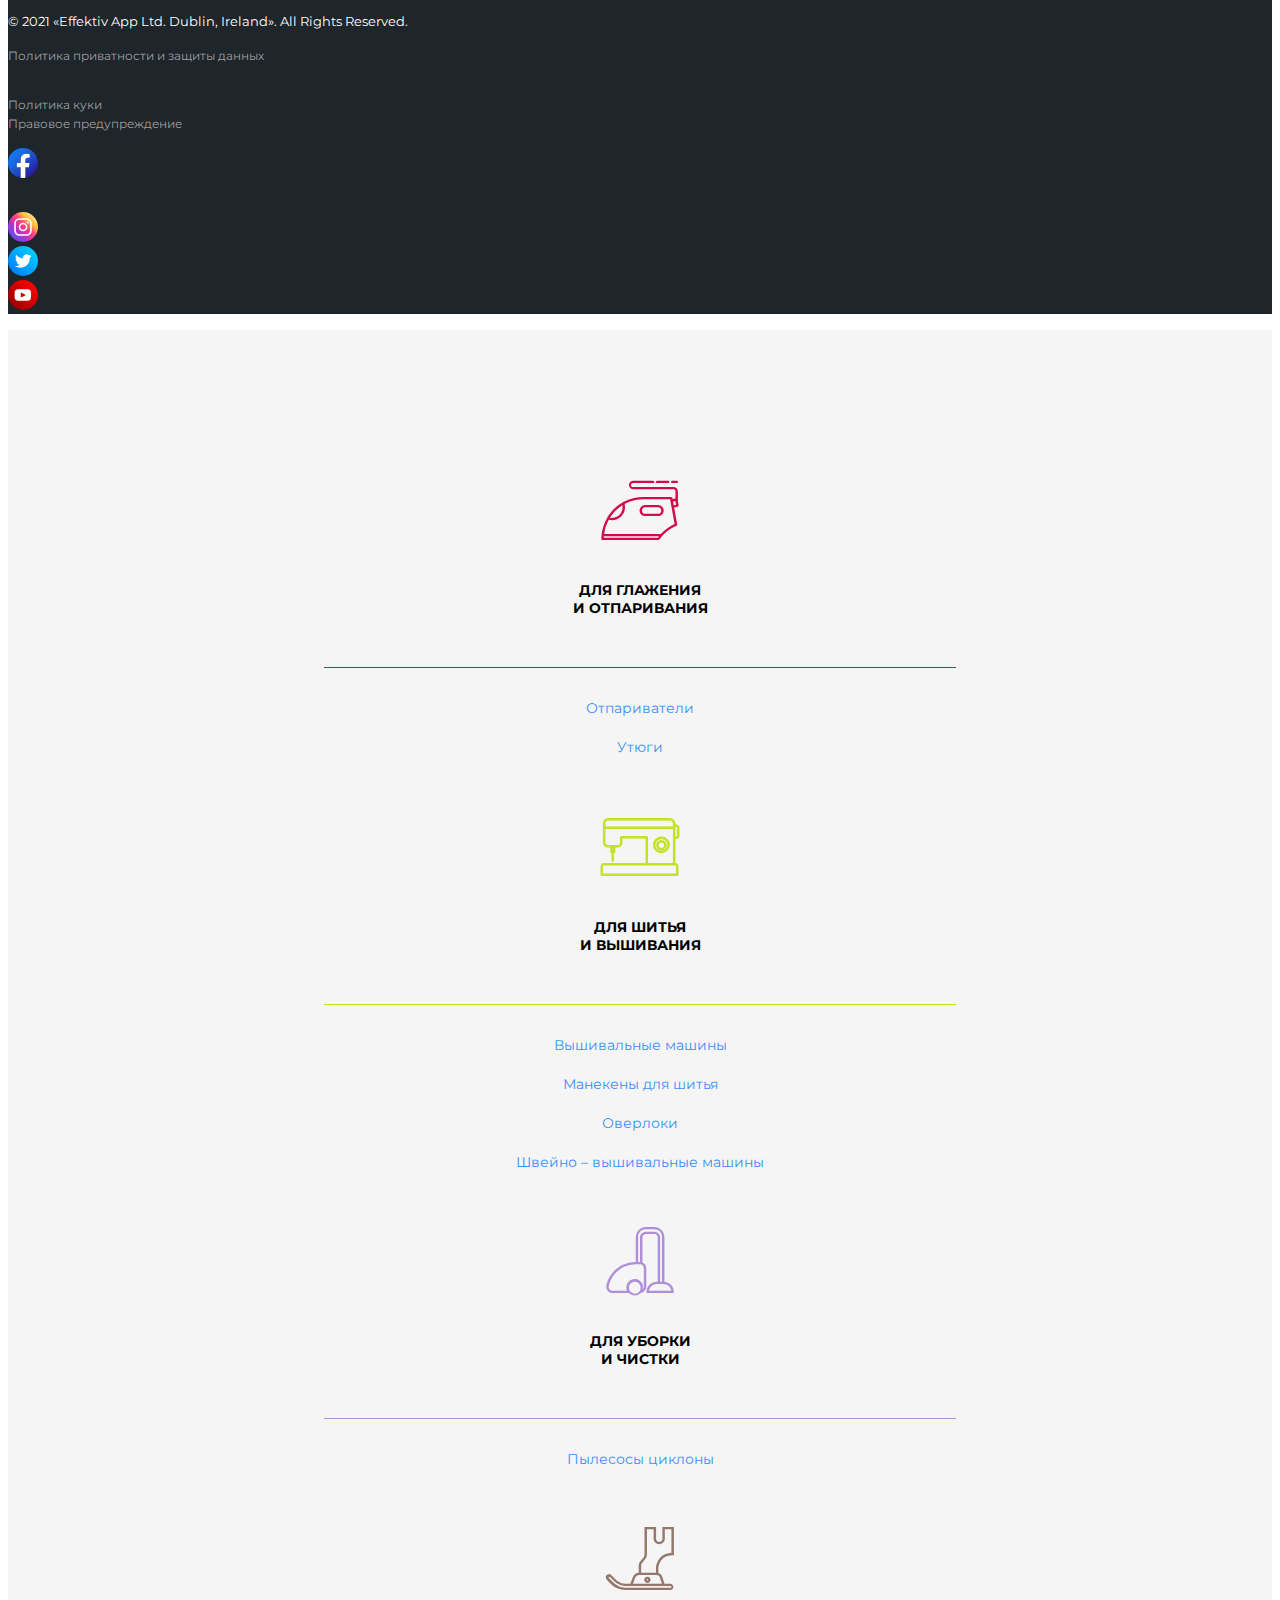
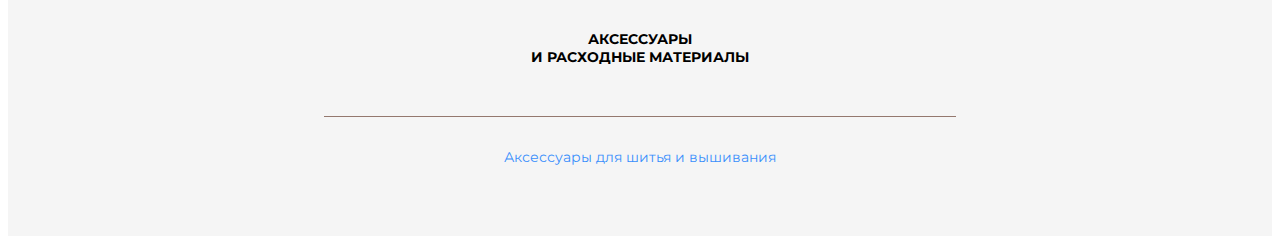
==== commit 30cce259: "fixed mobile style" ====
--- a/index.html
+++ b/index.html
@@ -16,32 +16,38 @@
     <title>Effektiv</title>
 </head>
 <body>
-<header>
+<header class="sticky-top">
     <div class="container">
         <div class="row">
             <div class="col-xl-4">
-
                 <div id="menu-title" class="center" data-bs-toggle="modal" data-bs-target="#menu-model">
-                    <div><i aria-hidden="true" class="fas fa-bars"></i> КАТАЛОГ</div>
+                    <div>
+                        <i aria-hidden="true" class="fas fa-bars"></i>
+                        <span class="d-none d-sm-inline-block">КАТАЛОГ</span>
+                    </div>
                 </div>
             </div>
             <div class="logo col-xl-4">
-                <img src="https://effektiv.shop/wp-content/uploads/2020/10/Effektiv_TransparentB_444x75.png" alt="" loading="lazy" class="center">
+                <img src="https://effektiv.shop/wp-content/uploads/2020/10/Effektiv_TransparentB_444x75.png" alt="" class="center">
             </div>
             <div class="col-xl-4"></div>
         </div>
-        <div class="row justify-content-center top-buffer-20">
-            <div class="col-xl-6">
+    </div>
+</header>
+<section class="menu">
+    <div class="container">
+        <div class="row" id="hide">
+            <div class="col-xl-12">
                 <ul class="nav nav-pills justify-content-center">
                     <li><a href="https://effektiv.shop/about/">О Нас</a></li>
                     <li><a href="https://effektiv.shop/nashe-kachestvo/">Наше качество</a></li>
-                    <li><a href="https://effektiv.shop/podderzhka/" class="elementor-item">Поддержка</a></li>
-                    <li><a href="https://effektiv.shop/kontakty/" class="elementor-item">Контакты</a></li>
+                    <li><a href="https://effektiv.shop/podderzhka/">Поддержка</a></li>
+                    <li><a href="https://effektiv.shop/kontakty/">Контакты</a></li>
                 </ul>
             </div>
         </div>
     </div>
-</header>
+</section>
 <!-- Product -->
 <div class="product-page">
     <!-- Gallery + details-->
@@ -57,7 +63,7 @@
         <h3 class="product-title">Оверлок EFFEKTIV Triumphator 1700Х Жёлтый</h3>
         <div class="row">
             <!-- Product gallery-->
-            <div class="col-xl-8">
+            <div class="col-lg-8">
                 <div class="gallery">
                     <div id="product-carousel" class="carousel">
                         <div class="carousel__slide" data-src="https://effektiv.shop/wp-content/uploads/2020/07/Triumphator-1700X-Yellow-galery-2.jpg" data-fancybox="product-gallery">
@@ -96,10 +102,10 @@
                 </div>
             </div>
             <!-- Product details-->
-            <div class="col-xl-4">
+            <div class="col-lg-4">
                 <div class="details">
                     <div class="row">
-                        <div class="col-xl-12">
+                        <div class="col-lg-12">
                             <div class="price mb-4">₽22,490</div>
                             <div class="order-btn mb-4">
                                 <button type="button" class="btn btn-quick-order">Быстрый заказ</button>
@@ -154,16 +160,18 @@
                                 </ul>
                             </div>
                         </div>
-                        <div class="col-xl-6">
+                    </div>
+                    <div class="row">
+                        <div class="col-6">
                             <div class="view">
-                                <a class="elementor-icon" href="#">
+                                <a href="#">
                                     <svg xmlns="http://www.w3.org/2000/svg" viewBox="0 0 167.8 80.07"><g><g><path d="M52.05,13.93c6.73,0,11.35,3.8,11.35,9.35A6.6,6.6,0,0,1,58.63,30a7.61,7.61,0,0,1,6,7.85c0,6.48-5.21,11.06-12.67,11.06-7.74,0-12.61-4.58-12.61-11.89v-.49h6.67c0,4.19,2.1,6.53,5.8,6.53,3.41,0,5.65-2.09,5.65-5.16,0-3.8-2.92-5.07-6.19-5.07-.73,0-1,0-1.7.05V28c.53,0,.73,0,1.17,0,4,0,5.94-1.41,5.94-4.28,0-2.58-1.9-4.29-4.73-4.29-3.21,0-5.06,2.05-5.16,5.85H40.26C40.51,18.31,44.84,13.93,52.05,13.93Z" style="fill:#5e5e5e"></path><path d="M84.74,23c-.63-2.54-2.14-3.85-4.58-3.85-3.8,0-5.94,3.26-6.48,10.13a9,9,0,0,1,7.6-3.85C87.52,25.47,92,30.15,92,36.73c0,7.06-5.07,12.13-12.13,12.13C71.73,48.86,67,42.57,67,32c0-11.2,5-18,13.3-18,6.14,0,10.23,3.31,11.06,9.11ZM74.32,37c0,3.7,2.24,6.28,5.4,6.28s5.51-2.67,5.51-6.33-2.34-6.28-5.56-6.28S74.32,33.32,74.32,37Z" style="fill:#5e5e5e"></path><path d="M118.94,31.47c0,10.81-4.68,17.39-12.42,17.39-7.9,0-12.62-6.48-12.62-17.39,0-8,2.87-17.49,12.57-17.49S118.94,23.43,118.94,31.47Zm-18.22.34c0,7.74,1.85,11.44,5.75,11.44s5.65-3.84,5.65-11.78c0-8.14-1.76-11.79-5.7-11.79C100.72,19.68,100.72,27.76,100.72,31.81Z" style="fill:#5e5e5e"></path><path d="M122.71,13.86a6.93,6.93,0,1,1,6.93-6.93A6.94,6.94,0,0,1,122.71,13.86Zm0-10a3,3,0,1,0,3,3A3,3,0,0,0,122.71,3.9Z" style="fill:#5e5e5e"></path><path d="M87,52.13,90.16,62l3.19-9.82h3.18l-4.66,14H88.4l-4.58-14Z" style="fill:#5e5e5e"></path><path d="M100.79,66.12H97.71v-14h3.08Z" style="fill:#5e5e5e"></path><path d="M114,54.64h-7.45v3h6.84v2.42h-6.84v3.44h7.59v2.57H103.51v-14H114Z" style="fill:#5e5e5e"></path><path d="M118,52.13l2.24,9.51,2.45-9.51h2.89L128,61.76l2.32-9.63h3l-3.77,14h-3.06l-2.4-9.55-2.36,9.55h-3.12l-3.72-14Z" style="fill:#5e5e5e"></path><path d="M69,58.65l-8.83-5.21-1.49-.87v7.11c-28.53-4.23-48.36-13.56-48.36-24.4C10.28,28.48,18.1,19.81,31,14A99.17,99.17,0,0,1,46,22.7l.55-.8a102,102,0,0,0-14.41-8.42,70.35,70.35,0,0,1,11-3.66c-4.16,1-8.09,2.1-11.76,3.31-.86-.39-1.71-.77-2.55-1.12-5.66-2.34-10.72-3.56-15-3.63C9.3,8.31,5.79,9.53,3.39,12S-.14,18,0,22.55A35.38,35.38,0,0,0,2,32.05,14.52,14.52,0,0,0,0,39.15C0,53.79,24.28,66.31,58.64,71.42V76.9L60.13,76,69,70.82l10.32-6.08ZM2.62,31A32.75,32.75,0,0,1,1,22.51c-.18-4.25.85-7.56,3.06-9.83s5.47-3.41,9.76-3.33a41.19,41.19,0,0,1,14.67,3.56c.52.21,1,.45,1.56.68C16.75,18.16,7,24.17,2.62,31Z" style="fill:#5e5e5e"></path><path d="M162.68,44.34c-3.18-3-7.71-5.69-13.45-8a96.52,96.52,0,0,0-19.1-5.2l2.44,2.44a91.6,91.6,0,0,1,15.94,4.57c5.51,2.21,9.83,4.76,12.83,7.59s4.51,5.81,4.51,8.84-1.52,6-4.51,8.83A40.69,40.69,0,0,1,148.51,71a95.14,95.14,0,0,1-19.3,5.2,142.55,142.55,0,0,1-23.7,1.91,143.06,143.06,0,0,1-22.87-1.78l2.3,2.3a147.4,147.4,0,0,0,20.57,1.43,144.46,144.46,0,0,0,24-1.94,97,97,0,0,0,19.69-5.31c5.74-2.3,10.27-5,13.45-8,3.4-3.21,5.12-6.66,5.12-10.24S166.08,47.55,162.68,44.34Z" style="fill:#5e5e5e"></path></g></g></svg>
                                 </a>
                             </div>
                         </div>
-                        <div class="col-xl-6">
+                        <div class="col-6">
                             <div class="video">
-                                <a class="elementor-icon" href="#">
+                                <a data-fancybox="video" href="https://www.youtube.com/watch?v=3Q1rRdnkVVA&amp;ab_channel=EffektivRUS">
                                     <svg xmlns="http://www.w3.org/2000/svg" viewBox="0 0 71.69 50.27"><g><g><path d="M17.81,36.83a1.08,1.08,0,0,1-.55-.15,1.13,1.13,0,0,1-.58-1V14.58a1.13,1.13,0,0,1,1.72-1L35.81,24.17a1.12,1.12,0,0,1,.54,1,1.14,1.14,0,0,1-.54,1L18.4,36.66A1.12,1.12,0,0,1,17.81,36.83ZM19,16.59V33.68L33,25.14Z" style="fill:#1d252c"></path><path d="M67.51,48.17a4.09,4.09,0,0,1-2.66-1L48.41,33.4a1.12,1.12,0,0,1-.41-.87V17.73a1.15,1.15,0,0,1,.41-.87L64.85,3.08a4.17,4.17,0,0,1,6.84,3.19V44a4.2,4.2,0,0,1-4.18,4.18ZM50.27,32l16,13.46A1.9,1.9,0,0,0,69.42,44V6.27A1.9,1.9,0,0,0,66.3,4.82l-16,13.44Z" style="fill:#1d252c"></path><path d="M43.84,50.27H6.42A6.43,6.43,0,0,1,0,43.84V6.43A6.44,6.44,0,0,1,6.42,0H43.84a6.44,6.44,0,0,1,6.43,6.43V43.84A6.43,6.43,0,0,1,43.84,50.27ZM6.42,2.27A4.16,4.16,0,0,0,2.27,6.43V43.84A4.15,4.15,0,0,0,6.42,48H43.84A4.16,4.16,0,0,0,48,43.84V6.43a4.16,4.16,0,0,0-4.16-4.16Z" style="fill:#1d252c"></path></g></g></svg>
                                 </a>
                             </div>
@@ -172,7 +180,7 @@
                 </div>
             </div>
             <!-- Product info-->
-            <div class="col-xl-12">
+            <div class="col-lg-12">
                 <div class="info-tab">
                     <nav class="mb-4">
                         <div class="nav nav-tabs flex-column flex-lg-row" id="nav-tab" role="tablist">
@@ -236,39 +244,41 @@
             <div class="row">
                 <div class="col-xl-12">
                     <div class="row">
-                            <div class="col-xl-12 mb-5">
-                                <h2>КЛЮЧЕВЫЕ ПРЕИМУЩЕСТВА</h2>
-                            </div>
-                            <div class="col-xl-3">
-                                <img src="https://effektiv.shop/wp-content/uploads/2020/03/Thriumphator_Outline_Fill_White.png" title="" alt="">
-                            </div>
-                            <div class="col-xl-4">
-                                <ul>
-                                    <li>3/4 ниточный шов</li>
-                                    <li>14 швейных операций</li>
-                                    <li>Скорость до 1200 ст./мин.</li>
-                                    <li>Дифференциальная подача материала (дифференциал)</li>
-                                    <li>Ролевый шов</li>
-                                    <li>Рукавная платформа</li>
-                                    <li>Мощность 125-140w (номинальная 125w)</li>
-                                    <li>Подходит для всех типов тканей</li>
-                                    <li>Возможность регулировки натяжения нитей при заправке</li>
-                                    <li>Максимальная ширина стежка до 8 мм</li>
-                                </ul>
-                            </div>
-                            <div class="col-xl-5">
-                                <ul>
-                                    <li>Автоматическая заправка нижнего петлителя</li>
-                                    <li>Наличие цветовых подсказок для заправок нитей</li>
-                                    <li>Сверхъяркая<span class="Apple-converted-space">&nbsp;&nbsp;</span>подсветка quatro led</li>
-                                    <li>Увеличенное рабочее поле шитья</li>
-                                    <li>Эргономичные руберизированные регуляторы</li>
-                                    <li>Централизованная силиконовая смазка</li>
-                                    <li>Полностью рамная конструкция</li>
-                                    <li>Динамически зависимые узлы из высоколегированной стали, с молибденовым напылением</li>
-                                </ul>
-                            </div>
-                        </div>
+                        <div class="col-xl-12 mb-5">
+                            <h2>КЛЮЧЕВЫЕ ПРЕИМУЩЕСТВА</h2>
+                        </div>
+                    </div>
+                    <div class="row">
+                        <div class="col-xl-3">
+                            <img src="https://effektiv.shop/wp-content/uploads/2020/03/Thriumphator_Outline_Fill_White.png" title="" alt="">
+                        </div>
+                        <div class="col-xl-4">
+                            <ul>
+                                <li>3/4 ниточный шов</li>
+                                <li>14 швейных операций</li>
+                                <li>Скорость до 1200 ст./мин.</li>
+                                <li>Дифференциальная подача материала (дифференциал)</li>
+                                <li>Ролевый шов</li>
+                                <li>Рукавная платформа</li>
+                                <li>Мощность 125-140w (номинальная 125w)</li>
+                                <li>Подходит для всех типов тканей</li>
+                                <li>Возможность регулировки натяжения нитей при заправке</li>
+                                <li>Максимальная ширина стежка до 8 мм</li>
+                            </ul>
+                        </div>
+                        <div class="col-xl-5">
+                            <ul>
+                                <li>Автоматическая заправка нижнего петлителя</li>
+                                <li>Наличие цветовых подсказок для заправок нитей</li>
+                                <li>Сверхъяркая<span class="Apple-converted-space">&nbsp;&nbsp;</span>подсветка quatro led</li>
+                                <li>Увеличенное рабочее поле шитья</li>
+                                <li>Эргономичные руберизированные регуляторы</li>
+                                <li>Централизованная силиконовая смазка</li>
+                                <li>Полностью рамная конструкция</li>
+                                <li>Динамически зависимые узлы из высоколегированной стали, с молибденовым напылением</li>
+                            </ul>
+                        </div>
+                    </div>
                 </div>
             </div>
         </div>
@@ -280,7 +290,7 @@
             <div class="container-fluid content-block">
                 <div class="row">
                     <div class="col-sm-6">
-                        <img src="https://effektiv.shop/wp-content/uploads/2021/01/MG_9778.png" alt="" loading="lazy">
+                        <img src="https://effektiv.shop/wp-content/uploads/2021/01/MG_9778.png" alt="">
                     </div>
                     <div class="col-sm-6 info mt-5">
                         <div>
@@ -290,6 +300,8 @@
                             <h4>Бескомпромиссное решение для эффективной работы</h4>
                         </div>
                     </div>
+                </div>
+                <div class="row">
                     <div class="col-sm-12 justify-content-center d-flex">
                         <a href="#detail" role="button">
                             <i aria-hidden="true" class="fas fa-arrow-circle-down"></i>
@@ -311,8 +323,10 @@
                         Нажмите на “плюс”, чтобы увидеть описание.
                     </p>
                 </div>
+            </div>
+            <div class="row">
                 <div class="col-sm-6 left">
-                    <img src="https://effektiv.shop/wp-content/uploads/2020/07/Triumphator-1800X-Violet-Main.png" alt="" loading="lazy">
+                    <img src="https://effektiv.shop/wp-content/uploads/2020/07/Triumphator-1800X-Violet-Main.png" alt="">
                     <a href="javascript:void(0);" id="btn1" data-bs-toggle="tooltip" data-bs-placement="top" title="Регулировка прижима лапки">
                         <i aria-hidden="true" class="fas fa-plus"></i>
                     </a>
@@ -333,7 +347,7 @@
                     </a>
                 </div>
                 <div class="col-sm-6 right">
-                    <img src="https://effektiv.shop/wp-content/uploads/2021/01/MG_9790.png" alt="" loading="lazy">
+                    <img src="https://effektiv.shop/wp-content/uploads/2021/01/MG_9790.png" alt="">
                     <a href="javascript:void(0);" id="btn7" data-bs-toggle="tooltip" data-bs-placement="top" title="Натяжители нитей">
                         <i aria-hidden="true" class="fas fa-plus"></i>
                     </a>
@@ -366,6 +380,8 @@
                 <div class="col-sm-12">
                     <h2>ФОТОГАЛЕРЕЯ</h2>
                 </div>
+            </div>
+            <div class="row">
                 <div class="col-sm-12">
                     <div id="gallery-carousel" class="carousel">
                         <div class="carousel__slide">
@@ -425,6 +441,8 @@
                         </div>
                     </div>
                 </div>
+            </div>
+            <div class="row">
                 <div class="col-sm-12">
                     <div class="container">
                         <div class="row">
@@ -448,6 +466,8 @@
                     <h2>Ключевые преимущества</h2>
                     <p>Triumphator 1700X/1800X способен превзойти ожидания и стать верным помощником в швейном деле.</p>
                 </div>
+            </div>
+            <div class="row">
                 <div class="col-6 col-sm-3">
                     <ul class="left">
                         <li>
@@ -465,7 +485,7 @@
                     </ul>
                 </div>
                 <div class="col-6 d-none d-sm-block">
-                    <img src="https://effektiv.shop/wp-content/uploads//2020/12/Triumphator.svg" class="" alt="" loading="lazy">
+                    <img src="https://effektiv.shop/wp-content/uploads//2020/12/Triumphator.svg" class="" alt="">
                 </div>
                 <div class="col-6 col-sm-3">
                     <ul class="right">
@@ -525,12 +545,14 @@
                     </a>
                 </div>
             </div>
-            <div class="col-lg-6">
+        </div>
+        <div class="row row-cols-lg-2">
+            <div class="col-lg">
                 <div class="border-green">
                     <img src="https://effektiv.shop/wp-content/uploads/2021/01/DC-Motor_1.svg">
                 </div>
             </div>
-            <div class="col-lg-6">
+            <div class="col-lg">
                 <div class="vertical-center background-grey">
                     <div class="description">
                         <h2 class="background-green">КАРКАСНЫЙ ОСТОВ</h2>
@@ -539,7 +561,7 @@
                     </div>
                 </div>
             </div>
-            <div class="col-sm-6">
+            <div class="col-lg">
                 <div class="vertical-center background-grey">
                     <div class="description">
                         <h2 class="background-purple">МОЩНЫЙ ЯПОНСКИЙ ДВИГАТЕЛЬ</h2>
@@ -548,17 +570,17 @@
                     </div>
                 </div>
             </div>
-            <div class="col-sm-6">
+            <div class="col-lg">
                 <div class="border-purple">
                     <img src="https://effektiv.shop/wp-content/uploads//2021/01/DC-Motor.svg">
                 </div>
             </div>
-            <div class="col-lg-6">
+            <div class="col-lg">
                 <div class="border-orange">
                     <img src="https://effektiv.shop/wp-content/uploads//2021/01/StitchTrajectory.svg">
                 </div>
             </div>
-            <div class="col-lg-6">
+            <div class="col-lg">
                 <div class="vertical-center background-grey">
                     <div class="description">
                         <h2 class="background-orange">ИДЕАЛЬНАЯ ТРАЕКТОРИЯ ШВА</h2>
@@ -566,7 +588,7 @@
                     </div>
                 </div>
             </div>
-            <div class="col-sm-6">
+            <div class="col-lg">
                 <div class="vertical-center background-grey">
                     <div class="description">
                         <h2 class="background-blue">СКОРОСТЬ ДО 1350 СТ/МИН</h2>
@@ -575,17 +597,17 @@
                     </div>
                 </div>
             </div>
-            <div class="col-sm-6">
+            <div class="col-lg">
                 <div class="border-blue">
                     <img src="https://effektiv.shop/wp-content/uploads//2021/02/Tri2.svg">
                 </div>
             </div>
-            <div class="col-lg-6">
+            <div class="col-lg">
                 <div class="border-brown">
                     <img src="https://effektiv.shop/wp-content/uploads//2021/02/Tri5.svg">
                 </div>
             </div>
-            <div class="col-lg-6">
+            <div class="col-lg">
                 <div class="vertical-center background-grey">
                     <div class="description">
                         <h2 class="background-brown">ДИФФЕРЕНЦИАЛЬНАЯ ПОДАЧА МАТЕРИАЛА</h2>
@@ -594,7 +616,7 @@
                     </div>
                 </div>
             </div>
-            <div class="col-sm-6">
+            <div class="col-lg">
                 <div class="vertical-center background-grey">
                     <div class="description">
                         <h2 class="background-black">АВТОМАТИЧЕСКАЯ ЗАПРАВКА НИЖНЕГО ПЕТЛИТЕЛЯ</h2>
@@ -603,17 +625,17 @@
                     </div>
                 </div>
             </div>
-            <div class="col-sm-6">
+            <div class="col-lg">
                 <div class="border-black">
                     <img src="https://effektiv.shop/wp-content/uploads//2021/02/Tri1.svg">
                 </div>
             </div>
-            <div class="col-lg-6">
+            <div class="col-lg">
                 <div class="border-red">
                     <img src="https://effektiv.shop/wp-content/uploads//2021/02/Tri3.svg">
                 </div>
             </div>
-            <div class="col-lg-6">
+            <div class="col-lg">
                 <div class="vertical-center background-grey">
                     <div class="description">
                         <h2 class="background-red">СВЕРХЪЯРКАЯ ПОДСВЕТКА QUATRO LED</h2>
@@ -631,6 +653,8 @@
                 <h2>Технические характеристики</h2>
                 <p>Мы поможем Вам сделать сделать выбор из двух представленных моделей, ориентируясь на следующие характеристики</p>
             </div>
+        </div>
+        <div class="row">
             <div class="col-sm-12 mt-5">
                 <table class="table table-bordered">
                     <thead class="table-light">
@@ -693,9 +717,13 @@
                 <h2>выберите свой оверлок</h2>
                 <p>Triumphator 1700X/1800X выгодно отличается повышенной износостойкостью и высококачественной траекторией обметки. Выбирай и покупай!</p>
             </div>
+        </div>
+        <div class="row">
             <div class="col-sm-12">
                 <h3>triumphator 1700x</h3>
             </div>
+        </div>
+        <div class="row">
             <div class="col-sm-4">
                 <div class="item">
                     <img src="https://effektiv.shop/wp-content/uploads/2020/07/Triumphator-1700X-Yellow-galery-1-1024x683.jpg" alt="">
@@ -741,10 +769,13 @@
                     </div>
                 </div>
             </div>
-
+        </div>
+        <div class="row">
             <div class="col-sm-12 mt-5">
                 <h3>triumphator 1800X</h3>
             </div>
+        </div>
+        <div class="row">
             <div class="col-sm-4">
                 <div class="item">
                     <img src="https://effektiv.shop/wp-content/uploads/2020/07/Triumphator-1700X-Yellow-galery-1-1024x683.jpg" alt="">
@@ -799,6 +830,8 @@
                 <h2>Обратная связь</h2>
                 <p>Если у Вас остались вопросы или Вы хотите поделиться своим мнением – пожалуйста, пишите, мы обязательно ответим!</p>
             </div>
+        </div>
+        <div class="row">
             <div class="col-sm-5">
                 <img src="https://effektiv.shop/wp-content/uploads/2019/08/Screenshot-2020-03-03-at-14.22.58.png" alt="">
                 <p>Для более подробной информации о продукте и компании, пожалуйста посетите наш официальный веб-сайт</p>
@@ -827,6 +860,47 @@
             </div>
         </div>
     </div>
+
+    <div id="to-top">
+        <i class="fas fa-arrow-circle-up"></i>
+    </div>
+</div>
+<!-- Mobile menu  d-block d-sm-none -->
+<div class="container-fluid fixed-bottom d-block d-sm-none" id="mobile-menu">
+    <ul class="nav nav-pills justify-content-center">
+        <li>
+            <a href="https://effektiv.shop/about/">
+                <p>
+                    <svg xmlns="http://www.w3.org/2000/svg" viewBox="0 0 39.96 39.33"><defs><style>.cls-1{fill:#fff;}</style></defs><title>Ресурс 6</title><g id="Слой_2" data-name="Слой 2"><g id="Слой_1-2" data-name="Слой 1"><path class="cls-1" d="M20,7.32a3.66,3.66,0,1,1,3.66-3.66A3.66,3.66,0,0,1,20,7.32Zm0-6a2.37,2.37,0,1,0,2.37,2.37A2.37,2.37,0,0,0,20,1.29Z"></path><path class="cls-1" d="M10.14,39.33a2.72,2.72,0,0,1-2.07-.95,2.72,2.72,0,0,1-4.78-1.76V25.49a2.28,2.28,0,0,1-.78.23A2.3,2.3,0,0,1,0,23.44V14.77a3.93,3.93,0,0,1,3.93-3.93h8.2a.64.64,0,0,1,.61.86,2.78,2.78,0,0,0-.18,1V22.1a1.09,1.09,0,0,0,.19.61.79.79,0,0,1,.1.34V36.62A2.71,2.71,0,0,1,10.14,39.33ZM8.71,36.62a1.43,1.43,0,1,0,2.85,0V23.22a2.34,2.34,0,0,1-.29-1.12V12.68a5.27,5.27,0,0,1,0-.56H3.93a2.65,2.65,0,0,0-2.64,2.65v8.67a1,1,0,0,0,.33.74,1,1,0,0,0,.77.26,1.06,1.06,0,0,0,.9-1.07v-6a.65.65,0,0,1,1.29,0V36.62a1.42,1.42,0,1,0,2.84,0v-10a.65.65,0,0,1,1.29,0Z"></path><path class="cls-1" d="M8.07,9.88a3.42,3.42,0,1,1,3.42-3.42A3.42,3.42,0,0,1,8.07,9.88Zm0-5.55A2.14,2.14,0,1,0,10.2,6.46,2.14,2.14,0,0,0,8.07,4.33Z"></path><path class="cls-1" d="M34,39.33a2.72,2.72,0,0,1-2.07-.95,2.71,2.71,0,0,1-4.77-1.76V23.37a1.23,1.23,0,0,1,0-.19,6,6,0,0,0,.26-1.08V12.68a3,3,0,0,0-.17-1,.65.65,0,0,1,.08-.59.63.63,0,0,1,.52-.27H36A3.93,3.93,0,0,1,40,14.77v8.67a2.27,2.27,0,0,1-3.29,2V36.62A2.71,2.71,0,0,1,34,39.33Zm-1.42-2.71a1.43,1.43,0,1,0,2.85,0V23.42s0,0,0-.05v-6a.65.65,0,0,1,1.29,0v6a1,1,0,0,0,1.68.81,1,1,0,0,0,.32-.74V14.77A2.65,2.65,0,0,0,36,12.12H28.65a3.52,3.52,0,0,1,0,.56V22.1a6,6,0,0,1-.29,1.37V36.62a1.43,1.43,0,1,0,2.85,0v-10a.65.65,0,0,1,1.29,0Z"></path><path class="cls-1" d="M22.23,39.31A2.9,2.9,0,0,1,20,38.24a2.89,2.89,0,0,1-5.13-1.82V24.24a2.36,2.36,0,0,1-.91.28,2.47,2.47,0,0,1-2.67-2.42V12.68a4.33,4.33,0,0,1,.25-1.42,4.24,4.24,0,0,1,4-2.8h9a4.23,4.23,0,0,1,4,2.8,4.33,4.33,0,0,1,.25,1.42V22.1a2.44,2.44,0,0,1-.39,1.3A2.41,2.41,0,0,1,26,24.52a2.31,2.31,0,0,1-.9-.28V36.42A2.9,2.9,0,0,1,22.23,39.31ZM20,35.77a.65.65,0,0,1,.65.65,1.6,1.6,0,1,0,3.2,0V22a.65.65,0,0,1,1.29,0,1.2,1.2,0,0,0,1,1.21,1.17,1.17,0,0,0,1.08-.53,1.14,1.14,0,0,0,.18-.61V12.68a3,3,0,0,0-.17-1h0a2.94,2.94,0,0,0-2.76-1.95h-9a2.92,2.92,0,0,0-2.75,1.95,2.78,2.78,0,0,0-.18,1V22.1a1.09,1.09,0,0,0,.19.61,1.15,1.15,0,0,0,1.07.53,1.21,1.21,0,0,0,1-1.22.64.64,0,1,1,1.28,0v14.4a1.61,1.61,0,0,0,3.21,0A.65.65,0,0,1,20,35.77Z"></path><path class="cls-1" d="M31.89,9.88a3.42,3.42,0,1,1,3.43-3.42A3.42,3.42,0,0,1,31.89,9.88Zm0-5.55A2.14,2.14,0,1,0,34,6.46,2.14,2.14,0,0,0,31.89,4.33Z"></path><path class="cls-1" d="M20,37.06a.64.64,0,0,1-.64-.64V25.62a.65.65,0,1,1,1.29,0v10.8A.65.65,0,0,1,20,37.06Z"></path><path class="cls-1" d="M15.49,22.67a.64.64,0,0,1-.64-.65V14.68a.64.64,0,1,1,1.28,0V22A.64.64,0,0,1,15.49,22.67Z"></path><path class="cls-1" d="M24.47,22.67a.64.64,0,0,1-.64-.64V14.68a.65.65,0,1,1,1.29,0V22A.64.64,0,0,1,24.47,22.67Z"></path></g></g></svg>
+                </p>
+                <span>О Нас</span>
+            </a>
+        </li>
+        <li>
+            <a href="https://effektiv.shop/nashe-kachestvo/">
+                <p>
+                    <svg xmlns="http://www.w3.org/2000/svg" viewBox="0 0 41.44 41.32"><defs><style>.cls-1{fill:#fff;}</style></defs><title>Ресурс 1</title><g id="Слой_2" data-name="Слой 2"><g id="Слой_1-2" data-name="Слой 1"><path class="cls-1" d="M35,29.78a.65.65,0,0,1-.65-.64V14.89a13.6,13.6,0,0,0-27.2,0V29.14a.65.65,0,0,1-1.29,0V14.89a14.89,14.89,0,0,1,29.78,0V29.14A.64.64,0,0,1,35,29.78Z"></path><path class="cls-1" d="M6.47,29.78H3.11A3.11,3.11,0,0,1,0,26.67V20.6a3.12,3.12,0,0,1,3.11-3.11H6.47a.65.65,0,0,1,.65.65v11A.65.65,0,0,1,6.47,29.78Zm-3.36-11A1.83,1.83,0,0,0,1.29,20.6v6.07a1.83,1.83,0,0,0,1.82,1.82H5.83V18.78Z"></path><path class="cls-1" d="M38.33,29.78H35a.65.65,0,0,1-.65-.64v-11a.65.65,0,0,1,.65-.65h3.36a3.11,3.11,0,0,1,3.11,3.11v6.07A3.11,3.11,0,0,1,38.33,29.78Zm-2.72-1.29h2.72a1.83,1.83,0,0,0,1.82-1.82V20.6a1.83,1.83,0,0,0-1.82-1.82H35.61Z"></path><path class="cls-1" d="M18.62,41.32a2.79,2.79,0,1,1,2.79-2.79A2.79,2.79,0,0,1,18.62,41.32Zm0-4.29a1.5,1.5,0,1,0,1.5,1.5A1.5,1.5,0,0,0,18.62,37Z"></path><path class="cls-1" d="M16.47,39.17h-.61a10,10,0,0,1-10-10,.65.65,0,1,1,1.29,0,8.75,8.75,0,0,0,8.74,8.74h.61a.65.65,0,1,1,0,1.29Z"></path></g></g></svg>
+                </p>
+                <span>Наше качество</span>
+            </a>
+        </li>
+        <li>
+            <a href="https://effektiv.shop/podderzhka/">
+                <p>
+                    <svg xmlns="http://www.w3.org/2000/svg" viewBox="0 0 41.76 25.93"><defs><style>.cls-1{fill:#fff;}</style></defs><title>Ресурс 4</title><g id="Слой_2" data-name="Слой 2"><g id="Слой_1-2" data-name="Слой 1"><path class="cls-1" d="M37.67,25.66H.64A.65.65,0,0,1,0,25V.64A.64.64,0,0,1,.64,0h37a.65.65,0,0,1,.65.64V25A.65.65,0,0,1,37.67,25.66ZM1.29,24.37H37V1.29H1.29Z"></path><path class="cls-1" d="M19.16,18.16a.63.63,0,0,1-.43-.17L.21,1.12A.65.65,0,0,1,0,.41.65.65,0,0,1,.64,0h37a.63.63,0,0,1,.6.41.65.65,0,0,1-.16.71L19.59,18A.65.65,0,0,1,19.16,18.16ZM2.31,1.29,19.16,16.64,36,1.29Z"></path><path class="cls-1" d="M41.06,25.93H.7A.7.7,0,0,1,0,25.56.47.47,0,0,1,.28,25l16-9.23a.86.86,0,0,1,1,.1.47.47,0,0,1-.14.76L2.81,24.85H39L24.83,16.69a.45.45,0,0,1-.14-.75.84.84,0,0,1,1-.11L41.48,25a.47.47,0,0,1,.24.6A.7.7,0,0,1,41.06,25.93Z"></path></g></g></svg>
+                </p>
+                <span>Поддержка</span>
+            </a>
+        </li>
+        <li>
+            <a href="https://effektiv.shop/kontakty/">
+                <p>
+                    <svg xmlns="http://www.w3.org/2000/svg" viewBox="0 0 28.9 38.83"><defs><style>.cls-1{fill:#fff;}</style></defs><title>Ресурс 3</title><g id="Слой_2" data-name="Слой 2"><g id="Слой_1-2" data-name="Слой 1"><path class="cls-1" d="M26.76,38.83H2.15A2.15,2.15,0,0,1,0,36.6L1,10A2.14,2.14,0,0,1,3.15,7.89H25.76A2.15,2.15,0,0,1,27.91,10l1,26.64a2.08,2.08,0,0,1-.6,1.57A2.11,2.11,0,0,1,26.76,38.83ZM3.15,9.18a.85.85,0,0,0-.86.83l-1,26.64a.87.87,0,0,0,.24.63.84.84,0,0,0,.62.26H26.76a.87.87,0,0,0,.62-.26.92.92,0,0,0,.24-.63L26.62,10a.86.86,0,0,0-.86-.83Z"></path><path class="cls-1" d="M8,15.8a2.53,2.53,0,1,1,2.53-2.52A2.52,2.52,0,0,1,8,15.8ZM8,12a1.24,1.24,0,1,0,1.24,1.24A1.24,1.24,0,0,0,8,12Z"></path><path class="cls-1" d="M20.92,15.8a2.53,2.53,0,1,1,2.53-2.52A2.52,2.52,0,0,1,20.92,15.8Zm0-3.76a1.24,1.24,0,1,0,1.24,1.24A1.24,1.24,0,0,0,20.92,12Z"></path><path class="cls-1" d="M20.92,11.7a.64.64,0,0,1-.64-.64V7.12a5.83,5.83,0,1,0-11.65,0v3.94a.65.65,0,0,1-1.29,0V7.12a7.12,7.12,0,1,1,14.23,0v3.94A.65.65,0,0,1,20.92,11.7Z"></path><path class="cls-1" d="M28.2,35.68H.7a.65.65,0,0,1,0-1.29H28.2a.65.65,0,0,1,0,1.29Z"></path></g></g></svg>
+                </p>
+                <span>Контакты</span>
+            </a>
+        </li>
+    </ul>
 </div>
 <!-- Footer -->
 <footer class="background-black pt-5">
@@ -883,22 +957,22 @@
             <div class="col-md-2">
                 <ul class="list-inline">
                     <li class="list-inline-item">
-                        <a class="elementor-icon" href="http://fb.me/EffektivApp" target="_blank">
+                        <a href="http://fb.me/EffektivApp" target="_blank">
                             <svg xmlns="http://www.w3.org/2000/svg" xmlns:xlink="http://www.w3.org/1999/xlink" viewBox="0 0 448.06 448.06"><defs><linearGradient id="b764a1e7-4f80-4e98-a995-c7dd2520e2a4" x1="65.62" y1="65.62" x2="382.44" y2="382.44" gradientUnits="userSpaceOnUse"><stop offset="0" stop-color="#1677f1"></stop><stop offset="0.18" stop-color="#186ee9"></stop><stop offset="0.46" stop-color="#1d56d3"></stop><stop offset="0.82" stop-color="#262fb0"></stop><stop offset="1" stop-color="#2b189c"></stop></linearGradient></defs><title>Facebook</title><g id="a76df226-125d-47a1-98e1-a2dbc719779d" data-name="Слой 2"><g id="ae78c9dc-847b-4ec4-94eb-28cd3416057d" data-name="Layer 1"><path d="M448.06,224c0-123.73-100.3-224-224-224S0,100.3,0,224c0,111.82,81.92,204.5,189,221.31V288.79H132.14V224H189V174.67c0-56.14,33.44-87.16,84.61-87.16,24.52,0,50.15,4.38,50.15,4.38V147H295.54c-27.83,0-36.5,17.27-36.5,35v42h62.13l-9.93,64.76H259V445.34C366.14,428.53,448.06,335.85,448.06,224Z" style="fill:url(#b764a1e7-4f80-4e98-a995-c7dd2520e2a4)"></path><path d="M311.24,288.79,321.17,224H259V182c0-17.72,8.67-35,36.5-35h28.25V91.89s-25.63-4.38-50.15-4.38c-51.17,0-84.61,31-84.61,87.16V224H132.14v64.76H189V445.34a226.61,226.61,0,0,0,70,0V288.79Z" style="fill:#fff"></path></g></g></svg>
                         </a>
                     </li>
                     <li class="list-inline-item">
-                        <a class="elementor-icon" href="https://www.instagram.com/effektiv_app/">
+                        <a href="https://www.instagram.com/effektiv_app/">
                             <svg xmlns="http://www.w3.org/2000/svg" xmlns:xlink="http://www.w3.org/1999/xlink" viewBox="0 0 448.06 448.06"><defs><linearGradient id="af8d6a9e-bef7-4ca5-9717-904685ff24da" x1="382.44" y1="65.62" x2="65.62" y2="382.44" gradientUnits="userSpaceOnUse"><stop offset="0" stop-color="#ffe185"></stop><stop offset="0.21" stop-color="#ffbb36"></stop><stop offset="0.38" stop-color="#ff5176"></stop><stop offset="0.52" stop-color="#f63395"></stop><stop offset="0.74" stop-color="#a436d2"></stop><stop offset="1" stop-color="#5f4eed"></stop></linearGradient></defs><title>Instagram</title><g id="af88f0e6-8620-4980-a2ba-d7393aad05c2" data-name="Слой 2"><g id="a507a13c-69a2-473c-91d8-b7b21c865d1d" data-name="Layer 1"><circle cx="224.03" cy="224.03" r="224.03" style="fill:url(#af8d6a9e-bef7-4ca5-9717-904685ff24da)"></circle><path d="M293.57,139.59A15.4,15.4,0,1,0,309,155,15.41,15.41,0,0,0,293.57,139.59Z" style="fill:#fff"></path><path d="M225.11,159.34A64.69,64.69,0,1,0,289.8,224,64.76,64.76,0,0,0,225.11,159.34Zm0,106.13A41.44,41.44,0,1,1,266.54,224,41.49,41.49,0,0,1,225.11,265.47Z" style="fill:#fff"></path><path d="M276.46,355.37H171.59a79,79,0,0,1-78.9-78.9V171.59a79,79,0,0,1,78.9-78.9H276.46a79,79,0,0,1,78.91,78.9V276.47A79,79,0,0,1,276.46,355.37Zm-104.87-238a54.24,54.24,0,0,0-54.19,54.18V276.47a54.25,54.25,0,0,0,54.19,54.19H276.46a54.26,54.26,0,0,0,54.2-54.19V171.59a54.25,54.25,0,0,0-54.2-54.18Z" style="fill:#fff"></path></g></g></svg>
                         </a>
                     </li>
                     <li class="list-inline-item">
-                        <a class="elementor-icon" href="https://twitter.com/EffektivApp">
+                        <a href="https://twitter.com/EffektivApp">
                             <svg xmlns="http://www.w3.org/2000/svg" xmlns:xlink="http://www.w3.org/1999/xlink" viewBox="0 0 448.06 448.06"><defs><linearGradient id="f4358f6e-c41c-49ad-a84d-cec50574eb63" x1="382.44" y1="65.62" x2="65.62" y2="382.44" gradientUnits="userSpaceOnUse"><stop offset="0" stop-color="#0cf"></stop><stop offset="1" stop-color="#0080ff"></stop></linearGradient></defs><title>Twitter</title><g id="a0e635aa-209b-4aa4-8eb9-9cf934db92a1" data-name="Слой 2"><g id="f206517c-3b41-4a1a-895f-04875f5574e7" data-name="Layer 1"><circle cx="224.03" cy="224.03" r="224.03" style="fill:url(#f4358f6e-c41c-49ad-a84d-cec50574eb63)"></circle><path d="M347.81,147.27a100.6,100.6,0,0,1-24.71,7c4-.66,9.81-7.86,12.15-10.77a45.35,45.35,0,0,0,8.2-14.95c.22-.43.37-1-.05-1.29a1.42,1.42,0,0,0-1.31.11,126.12,126.12,0,0,1-29.3,11.21,2,2,0,0,1-2-.53,23.62,23.62,0,0,0-2.56-2.62,51.78,51.78,0,0,0-14.2-8.7,49.36,49.36,0,0,0-21.76-3.5,51.86,51.86,0,0,0-20.65,5.83,53.09,53.09,0,0,0-16.66,13.61A51.24,51.24,0,0,0,225,162.63a54.19,54.19,0,0,0-.53,21c.16,1.17.06,1.33-1,1.17-40.24-6-73.59-20.38-100.67-51.24-1.17-1.34-1.81-1.34-2.77.11-11.85,17.76-6.1,46.29,8.7,60.31,2,1.87,4,3.74,6.19,5.45-.8.16-10.65-.91-19.43-5.45-1.17-.74-1.76-.32-1.87,1a31,31,0,0,0,.32,5.77c2.27,18,14.74,34.65,31.81,41.15a30.15,30.15,0,0,0,6.46,2c-3.89.85-7.9,1.46-19.05.59-1.39-.27-1.92.43-1.39,1.76,8.38,22.85,26.48,29.65,40,33.52,1.81.32,3.63.32,5.45.74-.11.17-.22.17-.32.33-4.5,6.85-20.08,11.95-27.34,14.49a98,98,0,0,1-41.52,5.31c-2.23-.33-2.7-.3-3.31,0s-.08.91.64,1.49c2.83,1.87,5.71,3.53,8.65,5.13a137.69,137.69,0,0,0,27.75,11.1c49.88,13.77,106.06,3.65,143.52-33.56C314.71,255.61,325,215.32,325,175c0-1.58,1.87-2.45,3-3.29,7.65-5.75,13.82-12.63,19.53-20.31a6.16,6.16,0,0,0,1.29-3.89v-.21C348.81,146.62,348.8,146.82,347.81,147.27Z" style="fill:#fff"></path></g></g></svg>
                         </a>
                     </li>
                     <li class="list-inline-item">
-                        <a class="elementor-icon" href="https://www.youtube.com/channel/UCQFTSjZLy1FDPOMxfynuXQA?">
+                        <a href="https://www.youtube.com/channel/UCQFTSjZLy1FDPOMxfynuXQA?">
                             <svg xmlns="http://www.w3.org/2000/svg" xmlns:xlink="http://www.w3.org/1999/xlink" viewBox="0 0 448.06 448.06"><defs><linearGradient id="bec6a194-2e59-41de-8b45-422fe3d4f975" x1="382.44" y1="65.62" x2="65.62" y2="382.44" gradientUnits="userSpaceOnUse"><stop offset="0" stop-color="red"></stop><stop offset="1" stop-color="#9b0000"></stop></linearGradient></defs><title>Youtube</title><g id="b2d0a903-9cd2-4d10-9519-f29e817f355c" data-name="Слой 2"><g id="e45585e7-3d0e-4168-b6a6-330dedf4a912" data-name="Layer 1"><circle cx="224.03" cy="224.03" r="224.03" style="fill:url(#bec6a194-2e59-41de-8b45-422fe3d4f975)"></circle><path d="M344,191.45a53.79,53.79,0,0,0-53.79-53.79H152.62a53.79,53.79,0,0,0-53.8,53.79v64a53.8,53.8,0,0,0,53.8,53.8H290.18A53.8,53.8,0,0,0,344,255.47Zm-80.9,36.81-61.68,30.52c-2.42,1.31-10.64-.45-10.64-3.2V192.94c0-2.79,8.29-4.53,10.71-3.15l59,32.12C263,223.32,265.58,226.9,263.07,228.26Z" style="fill:#fff"></path></g></g></svg>
                         </a>
                     </li>
@@ -916,7 +990,7 @@
                 <div class="container">
                     <div class="row">
                         <div class="logo col-xl-12">
-                            <img src="https://effektiv.shop/wp-content/uploads/2020/10/Effektiv_Transparent_444x70.png" alt="" loading="lazy" class="center">
+                            <img src="https://effektiv.shop/wp-content/uploads/2020/10/Effektiv_Transparent_444x70.png" alt="" class="center">
                         </div>
                     </div>
                     <div class="row top-buffer-80">
@@ -927,8 +1001,8 @@
                                 <li><div class="divider color-2"></div></li>
                                 <li>
                                     <ul>
-                                        <li class=""><a href="/" class="elementor-item">Отпариватели</a></li>
-                                        <li class=""><a href="/" class="elementor-item">Утюги</a></li>
+                                        <li class=""><a href="/">Отпариватели</a></li>
+                                        <li class=""><a href="/">Утюги</a></li>
                                     </ul>
                                 </li>
                             </ul>
@@ -940,10 +1014,10 @@
                                 <li><div class="divider color-3"></div></li>
                                 <li>
                                     <ul>
-                                        <li class=""><a href="/" class="elementor-item">Вышивальные машины</a></li>
-                                        <li class=""><a href="/" class="elementor-item">Манекены для шитья</a></li>
-                                        <li class=""><a href="/" class="elementor-item">Оверлоки</a></li>
-                                        <li class=""><a href="/" class="elementor-item">Швейно – вышивальные машины</a></li>
+                                        <li class=""><a href="/">Вышивальные машины</a></li>
+                                        <li class=""><a href="/">Манекены для шитья</a></li>
+                                        <li class=""><a href="/">Оверлоки</a></li>
+                                        <li class=""><a href="/">Швейно – вышивальные машины</a></li>
                                     </ul>
                                 </li>
                             </ul>
@@ -955,7 +1029,7 @@
                                 <li><div class="divider color-4"></div></li>
                                 <li>
                                     <ul>
-                                        <li class=""><a href="/" class="elementor-item">Пылесосы циклоны</a></li>
+                                        <li class=""><a href="/">Пылесосы циклоны</a></li>
                                     </ul>
                                 </li>
                             </ul>
@@ -967,7 +1041,7 @@
                                 <li><div class="divider color-5"></div></li>
                                 <li>
                                     <ul>
-                                        <li class=""><a href="/" class="elementor-item">Аксессуары для шитья и вышивания</a></li>
+                                        <li class=""><a href="/">Аксессуары для шитья и вышивания</a></li>
                                     </ul>
                                 </li>
                             </ul>
--- a/styles.css
+++ b/styles.css
@@ -259,43 +259,41 @@
     border-radius: 4px;
 }
 .product-page .product #product-thumb-carousel .carousel__slide.is-nav-selected { opacity: 1; }
-
-.logo img {
-    width: 220px;
-}
-header {
-    background: #1E252B;
-    padding: 20px 0;
-}
-header .nav li a {
+.logo img { width: 220px; }
+header { background: #1E252B; padding: 20px 0; }
+#mobile-menu { display: none; }
+#mobile-menu { padding: 10px 0; background: #1E252B; }
+#mobile-menu svg { width: 2em; height: 2em; }
+#mobile-menu p { margin-bottom: 5px; }
+#mobile-menu .nav { padding: 0; }
+#mobile-menu li a {
+    color: white;
+    padding: 0 6px;
+    font-size: 10px;
+    text-align: center;
+    display: block;
+}
+.menu { background: #1E252B; padding-bottom: 20px;  }
+.menu .nav li a {
     color: #9D9FA0;
     padding: 13px 20px;
     font-size: 17px;
     font-weight: 400;
 }
-header .nav li a:hover {
-    border-bottom: 3px solid #CC1F4A;
-}
-header .nav {}
+.menu .nav li a:hover { border-bottom: 3px solid #CC1F4A; }
 .center {
     display: block;
     margin-left: auto;
     margin-right: auto;
-    width: 50%;
 }
 .top-buffer-20 { margin-top:20px; }
 .top-buffer-80 { margin-top:80px; }
 .product-page .price { font-size: 25px; font-weight: bold; }
-#menu-title:hover {
-    color: white;
-    cursor: pointer;
-}
+#menu-title:hover { color: white; cursor: pointer; }
+#menu-title { top: 28px;position: absolute; }
 .modal-content { background: #F5F5F5; }
 #menu-content { background: #F5F5F5; }
-
-#menu-content .container {
-    padding: 40px 0;
-}
+#menu-content .container {padding: 40px 0; }
 @font-face {
     font-family: 'newicons';
     src: url('font/newicons.eot?12122132');
@@ -361,9 +359,33 @@
     float: none;
     margin: 0 auto;
 }
+#to-top {
+    color: #cd1f4b;
+    font-size: 40px;
+    cursor: pointer;
+    position: fixed;
+    right: 20px;
+    bottom: 20px;
+    display: none;
+}
+@media (max-width: 1200px) {
+    .btn-quick-order, .btn-add-cart { margin-bottom: 20px; }
+    .product-page .catalog-block .item .order-btn { width: 170px; margin: 40px auto 0; }
+}
 @media (max-width: 576px) {
+    .breadcrumb a { font-size: 10px; }
+    .breadcrumb .active { font-size: 10px; }
+    .product-page .price { text-align: center; }
+    .product-page .catalog-block .item { margin: 30px 0; }
     .product-page .in-color .description { margin: 0!important; }
     .product-page .in-color .description p { margin-bottom: 50px!important; }
     .product-page .contact-form img { margin: 0 auto 66px; display: block; }
+    .product-page .order-btn { width: 170px; margin: 0 auto; }
+    .property-table table { font-size: 9px }
     footer .row { text-align: center; }
-}+    #menu-title { width: auto; position: absolute; font-size: 26px; left: 30px; top: initial; }
+    #hide { display: none!important; }
+    .menu { padding: 0; }
+    #to-top { bottom: 60px; }
+    #mobile-menu { display: block; }
+}
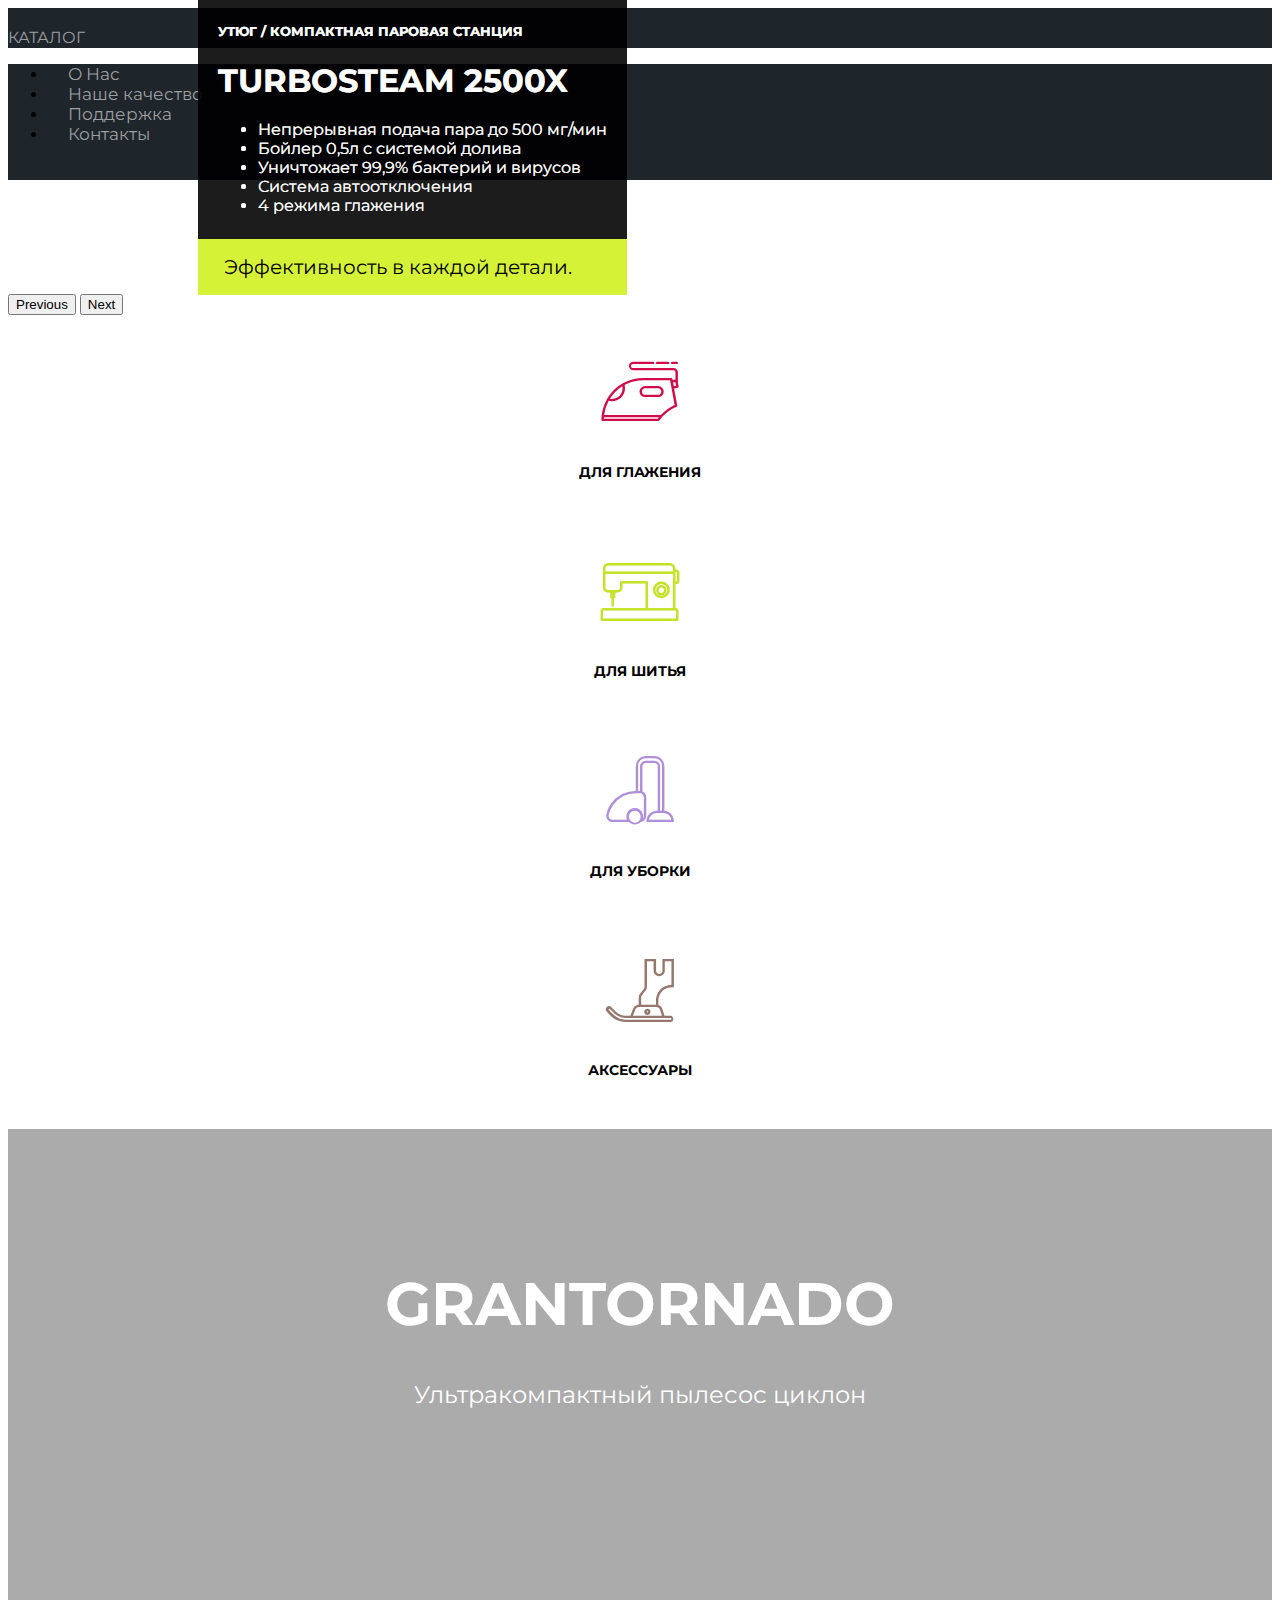
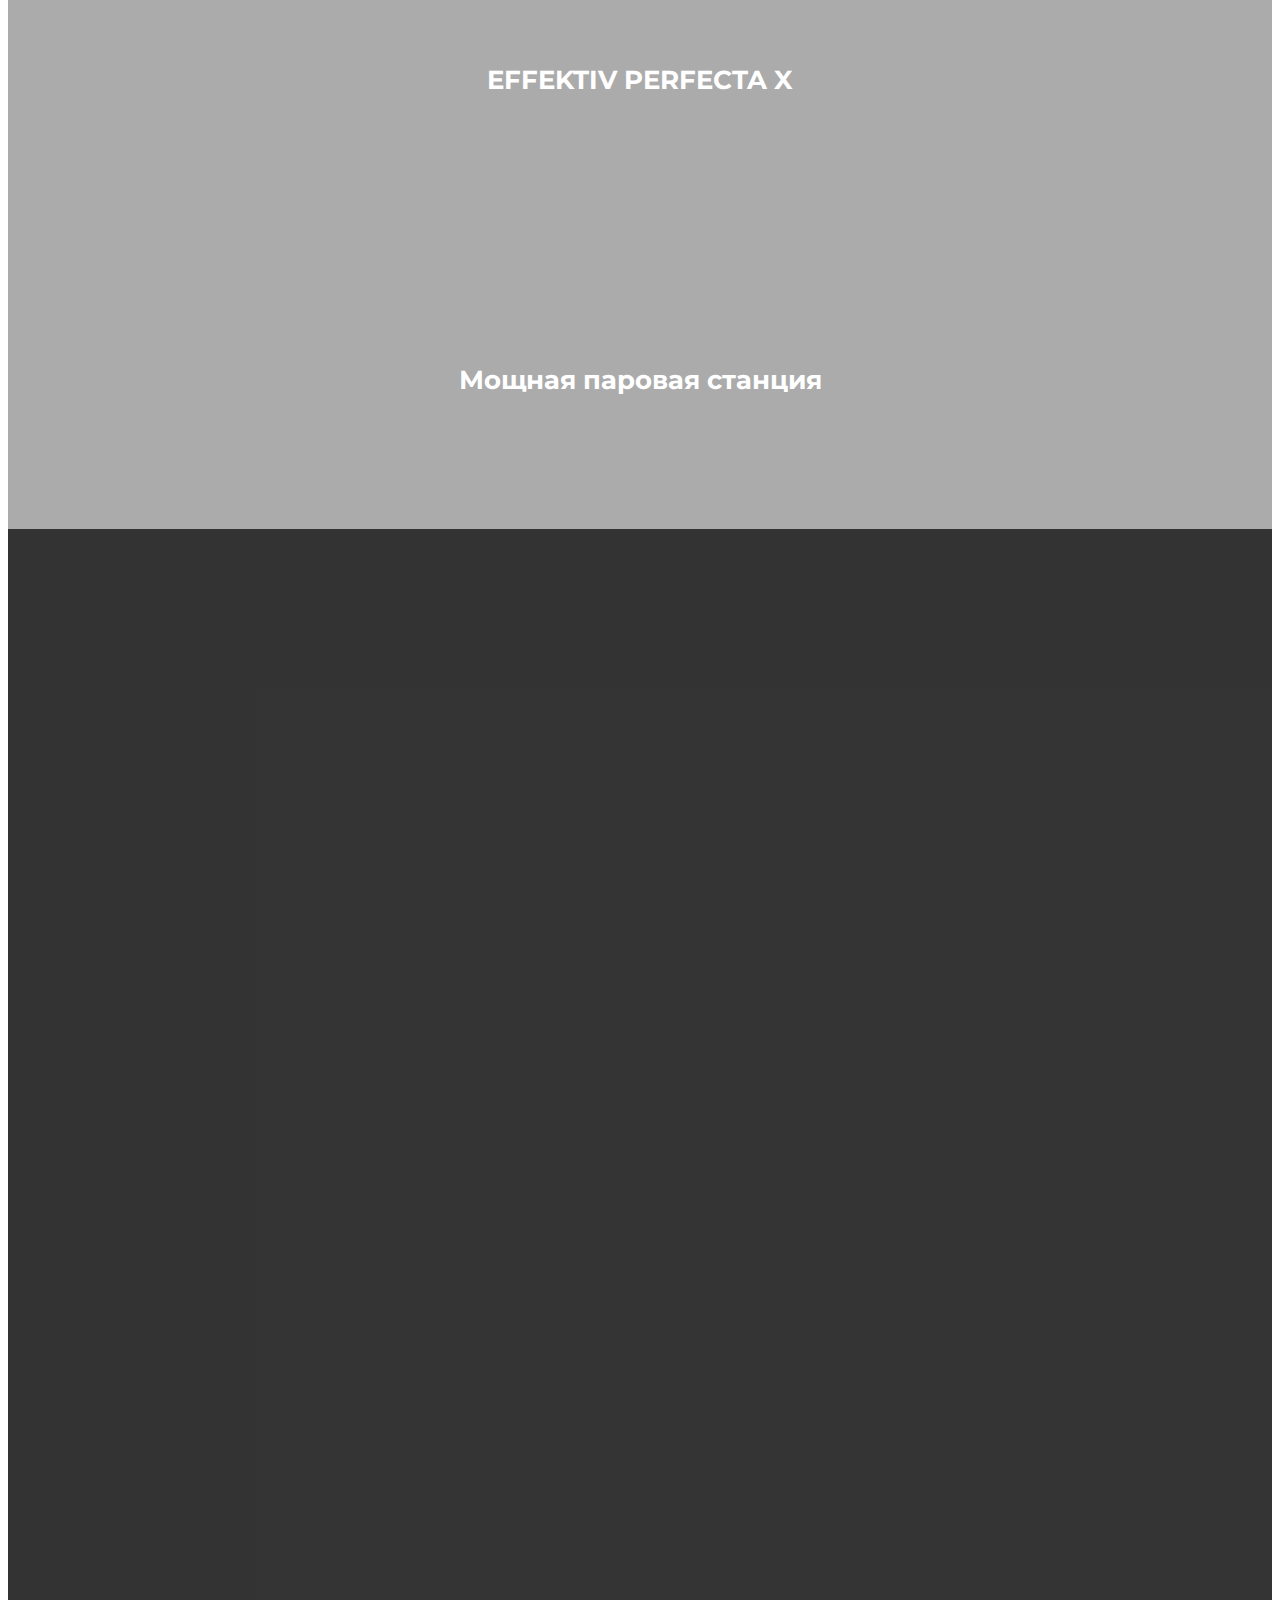
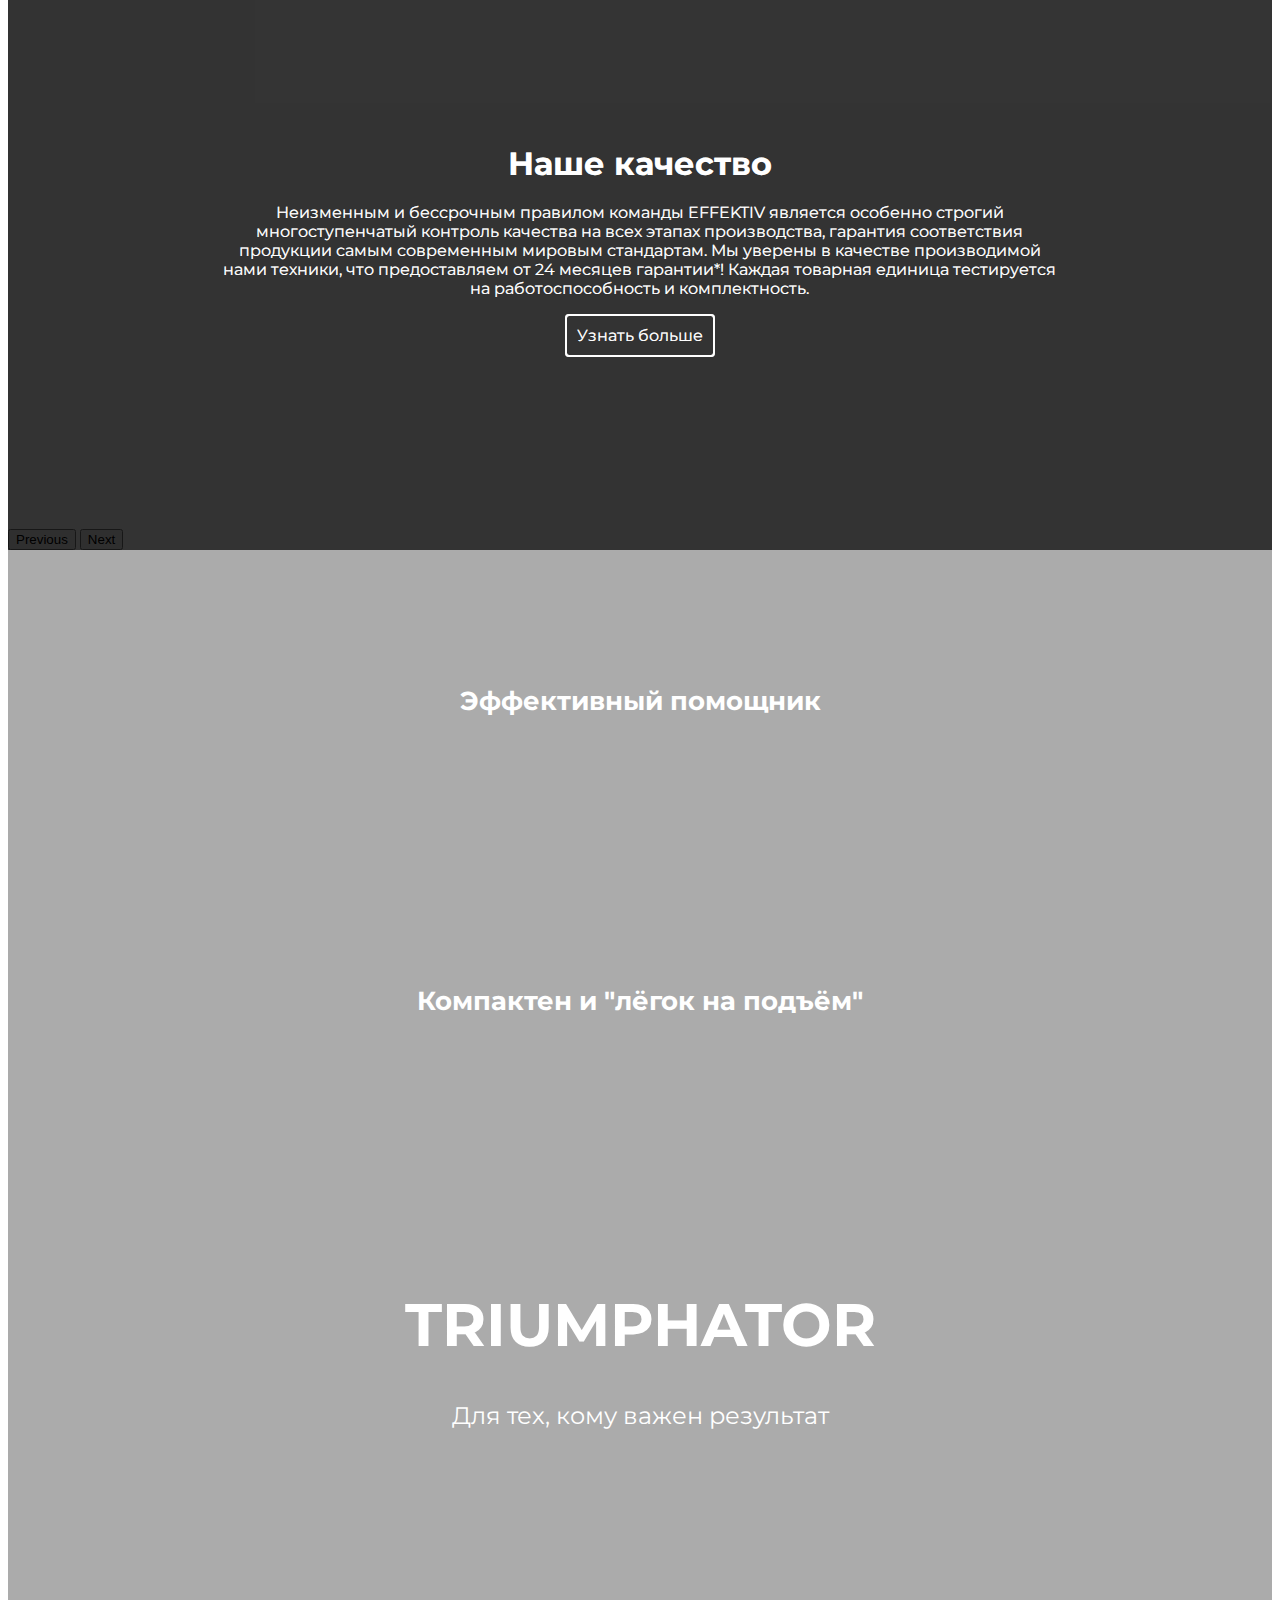
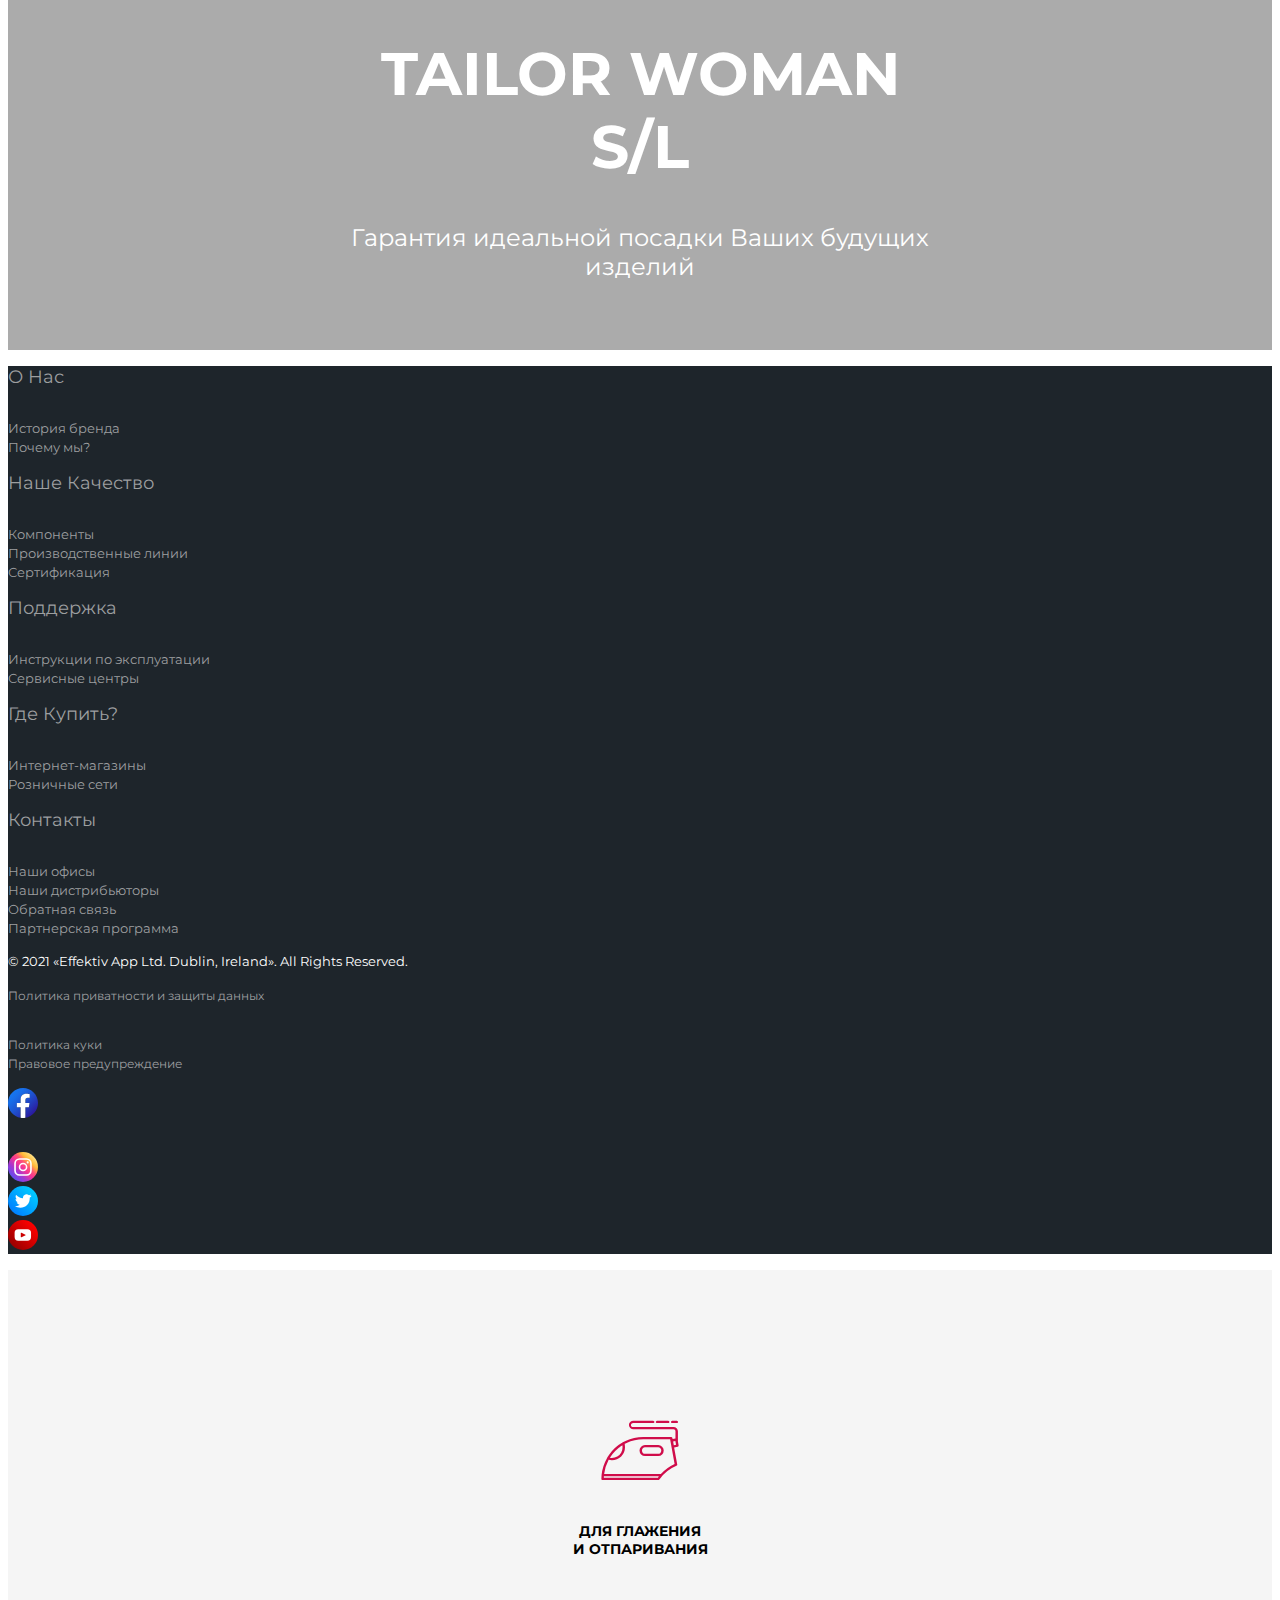
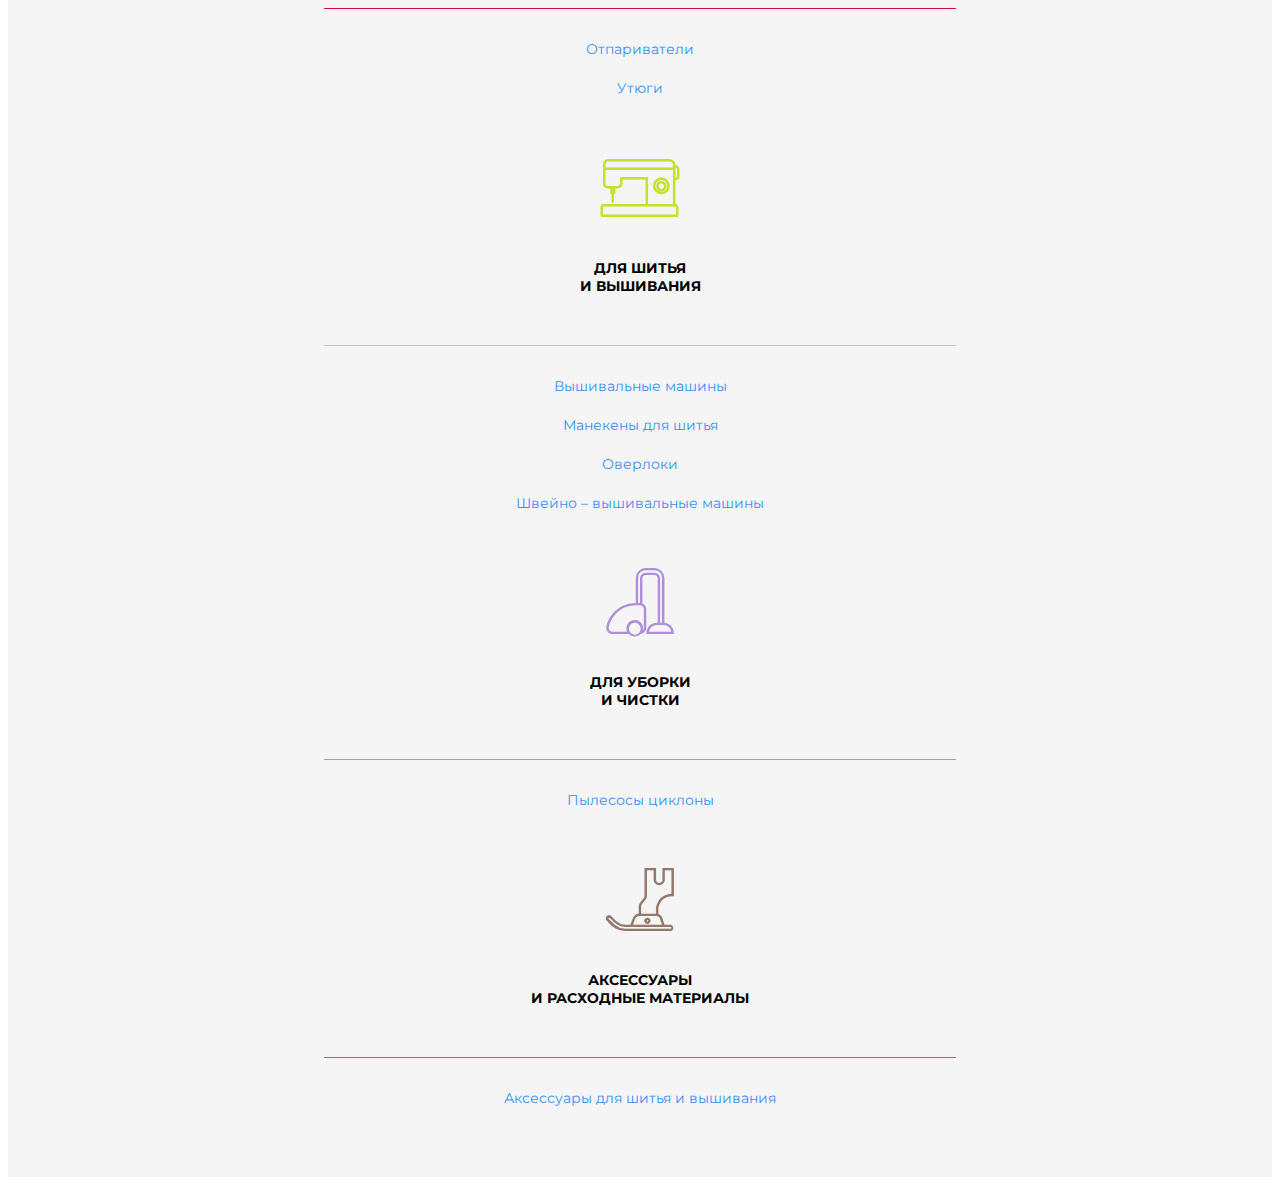
==== commit 1695fc7b: "init index page" ====
--- a/index.html
+++ b/index.html
@@ -48,824 +48,379 @@
         </div>
     </div>
 </section>
-<!-- Product -->
-<div class="product-page">
-    <!-- Gallery + details-->
-    <div class="container product">
-        <nav aria-label="breadcrumb">
-            <ol class="breadcrumb">
-                <li class="breadcrumb-item"><a href="#">Главная</a></li>
-                <li class="breadcrumb-item"><a href="#">Для шитья и вышивания</a></li>
-                <li class="breadcrumb-item"><a href="#">Оверлоки</a></li>
-                <li class="breadcrumb-item active" aria-current="page">Оверлок EFFEKTIV Triumphator 1700Х Жёлтый</li>
-            </ol>
-        </nav>
-        <h3 class="product-title">Оверлок EFFEKTIV Triumphator 1700Х Жёлтый</h3>
+<!-- Main page -->
+<div class="main-page">
+    <!-- Main slider data-bs-interval="false" -->
+    <div id="main-carousel" class="carousel slide" data-bs-ride="carousel" >
+        <div class="carousel-inner">
+            <div class="carousel-item">
+                <img src="https://effektiv.shop/wp-content/uploads/2020/12/3000x-Slider-scaled.jpg" alt="">
+                <div class="container">
+                    <div class="text-left">
+                        <h5 class="d-none d-lg-block">УТЮГ / КОМПАКТНАЯ ПАРОВАЯ СТАНЦИЯ</h5>
+                        <h1>TURBOSTEAM 2500X</h1>
+                        <ul class="d-none d-xl-block">
+                            <li>Непрерывная подача пара до 500 мг/мин</li>
+                            <li>Бойлер 0,5л с системой долива</li>
+                            <li>Уничтожает 99,9% бактерий и вирусов</li>
+                            <li>Система автоотключения</li>
+                            <li>4 режима глажения</li>
+                        </ul>
+                        <span class="green">Эффективность в каждой детали.</span>
+                    </div>
+                </div>
+            </div>
+            <div class="carousel-item active">
+                <img src="https://effektiv.shop/wp-content/uploads/2020/12/2500x-Slider-scaled.jpg" alt="">
+                <div class="container">
+                    <div class="text-left">
+                        <h5 class="d-none d-lg-block">УТЮГ / КОМПАКТНАЯ ПАРОВАЯ СТАНЦИЯ</h5>
+                        <h1>TURBOSTEAM 2500X</h1>
+                        <ul class="d-none d-xl-block">
+                            <li>Непрерывная подача пара до 500 мг/мин</li>
+                            <li>Бойлер 0,5л с системой долива</li>
+                            <li>Уничтожает 99,9% бактерий и вирусов</li>
+                            <li>Система автоотключения</li>
+                            <li>4 режима глажения</li>
+                        </ul>
+                        <span class="red">Эффективность в каждой детали.</span>
+                    </div>
+                </div>
+            </div>
+            <div class="carousel-item">
+                <img src="https://effektiv.shop/wp-content/uploads/2020/12/TurboVapor1050X_Banner1-scaled.jpg" alt="">
+                <div class="container">
+                    <div class="text-left">
+                        <h5 class="d-none d-lg-block">УТЮГ / КОМПАКТНАЯ ПАРОВАЯ СТАНЦИЯ</h5>
+                        <h1>TURBOSTEAM 2500X</h1>
+                        <ul class="d-none d-xl-block">
+                            <li>Непрерывная подача пара до 500 мг/мин</li>
+                            <li>Бойлер 0,5л с системой долива</li>
+                            <li>Уничтожает 99,9% бактерий и вирусов</li>
+                            <li>Система автоотключения</li>
+                            <li>4 режима глажения</li>
+                        </ul>
+                        <span class="green">Эффективность в каждой детали.</span>
+                    </div>
+                </div>
+            </div>
+            <div class="carousel-item">
+                <img src="https://effektiv.shop/wp-content/uploads/2020/12/YUnika-banner-slajder-2-scaled.jpg" alt="">
+                <div class="container">
+                    <div class="text-left">
+                        <h5 class="d-none d-lg-block">УТЮГ / КОМПАКТНАЯ ПАРОВАЯ СТАНЦИЯ</h5>
+                        <h1>TURBOSTEAM 2500X</h1>
+                        <ul class="d-none d-xl-block">
+                            <li>Непрерывная подача пара до 500 мг/мин</li>
+                            <li>Бойлер 0,5л с системой долива</li>
+                            <li>Уничтожает 99,9% бактерий и вирусов</li>
+                            <li>Система автоотключения</li>
+                            <li>4 режима глажения</li>
+                        </ul>
+                        <span class="yellow">Эффективность в каждой детали.</span>
+                    </div>
+                </div>
+            </div>
+            <div class="carousel-item">
+                <img src="https://effektiv.shop/wp-content/uploads/2020/12/perfekta-banner-slajder-scaled.jpg" alt="">
+                <div class="container">
+                    <div class="text-left">
+                        <h5 class="d-none d-lg-block">УТЮГ / КОМПАКТНАЯ ПАРОВАЯ СТАНЦИЯ</h5>
+                        <h1>TURBOSTEAM 2500X</h1>
+                        <ul class="d-none d-xl-block">
+                            <li>Непрерывная подача пара до 500 мг/мин</li>
+                            <li>Бойлер 0,5л с системой долива</li>
+                            <li>Уничтожает 99,9% бактерий и вирусов</li>
+                            <li>Система автоотключения</li>
+                            <li>4 режима глажения</li>
+                        </ul>
+                        <span class="red">Эффективность в каждой детали.</span>
+                    </div>
+                </div>
+            </div>
+            <div class="carousel-item">
+                <img src="https://effektiv.shop/wp-content/uploads/2020/12/TurboVapor1050X_Banner1-scaled.jpg" alt="">
+                <div class="container">
+                    <div class="text-left">
+                        <h5 class="d-none d-lg-block">УТЮГ / КОМПАКТНАЯ ПАРОВАЯ СТАНЦИЯ</h5>
+                        <h1>TURBOSTEAM 2500X</h1>
+                        <ul class="d-none d-xl-block">
+                            <li>Непрерывная подача пара до 500 мг/мин</li>
+                            <li>Бойлер 0,5л с системой долива</li>
+                            <li>Уничтожает 99,9% бактерий и вирусов</li>
+                            <li>Система автоотключения</li>
+                            <li>4 режима глажения</li>
+                        </ul>
+                        <span class="green">Эффективность в каждой детали.</span>
+                    </div>
+                </div>
+            </div>
+        </div>
+        <button class="carousel-control-prev" type="button" data-bs-target="#main-carousel" data-bs-slide="prev">
+            <span class="carousel-control-prev-icon" aria-hidden="true"></span>
+            <span class="visually-hidden">Previous</span>
+        </button>
+        <button class="carousel-control-next" type="button" data-bs-target="#main-carousel" data-bs-slide="next">
+            <span class="carousel-control-next-icon" aria-hidden="true"></span>
+            <span class="visually-hidden">Next</span>
+        </button>
+    </div>
+    <!-- Categories -->
+    <div class="container categories mt-5">
+        <div class="row row-cols-1 row-cols-sm-2 row-cols-lg-4">
+            <div class="col">
+                <ul class="item">
+                    <li><i aria-hidden="true" class="icon icon-02 color-2"></i></li>
+                    <li><h2 class="title"><a href="">Для глажения</a></h2></li>
+                </ul>
+            </div>
+            <div class="col">
+                <ul class="item">
+                    <li><i aria-hidden="true" class="icon icon-03 color-3"></i></li>
+                    <li><h2 class="title"><a href="">Для шитья</a></h2></li>
+                </ul>
+            </div>
+            <div class="col">
+                <ul class="item">
+                    <li><i aria-hidden="true" class="icon icon-04 color-4"></i></li>
+                    <li><h2 class="title"><a href="">Для уборки</a></h2></li>
+                </ul>
+            </div>
+            <div class="col">
+                <ul class="item">
+                    <li><i aria-hidden="true" class="icon icon-05 color-5"></i></li>
+                    <li><h2 class="title"><a href="">Аксессуары</a></h2></li>
+                </ul>
+            </div>
+        </div>
+    </div>
+    <!-- Blocks -->
+    <div class="container">
         <div class="row">
-            <!-- Product gallery-->
-            <div class="col-lg-8">
-                <div class="gallery">
-                    <div id="product-carousel" class="carousel">
-                        <div class="carousel__slide" data-src="https://effektiv.shop/wp-content/uploads/2020/07/Triumphator-1700X-Yellow-galery-2.jpg" data-fancybox="product-gallery">
-                            <img src="https://effektiv.shop/wp-content/uploads/2020/07/Triumphator-1700X-Yellow-galery-2.jpg" />
-                        </div>
-                        <div class="carousel__slide" data-src="https://effektiv.shop/wp-content/uploads/2020/07/Triumphator-closeup-1.jpg" data-fancybox="product-gallery">
-                            <img src="https://effektiv.shop/wp-content/uploads/2020/07/Triumphator-closeup-1.jpg" />
-                        </div>
-                        <div class="carousel__slide" data-src="https://effektiv.shop/wp-content/uploads/2020/12/Overlock-Triumphator-series-13.jpg" data-fancybox="product-gallery">
-                            <img src="https://effektiv.shop/wp-content/uploads/2020/12/Overlock-Triumphator-series-13.jpg" />
-                        </div>
-                        <div class="carousel__slide" data-src="https://effektiv.shop/wp-content/uploads/2020/12/Overlock-Triumphator-series-12.jpg" data-fancybox="product-gallery">
-                            <img src="https://effektiv.shop/wp-content/uploads/2020/12/Overlock-Triumphator-series-12.jpg" />
-                        </div>
-                        <div class="carousel__slide" data-src="https://effektiv.shop/wp-content/uploads/2020/12/Overlock-Triumphator-series-4.jpg" data-fancybox="product-gallery">
-                            <img src="https://effektiv.shop/wp-content/uploads/2020/12/Overlock-Triumphator-series-4.jpg" />
-                        </div>
-                    </div>
-                    <div id="product-thumb-carousel" class="carousel max-w-xl mx-auto">
-                        <div class="carousel__slide">
-                            <img class="panzoom__content" src="https://effektiv.shop/wp-content/uploads/2020/07/Triumphator-1700X-Yellow-galery-2.jpg" />
-                        </div>
-                        <div class="carousel__slide">
-                            <img class="panzoom__content" src="https://effektiv.shop/wp-content/uploads/2020/07/Triumphator-closeup-1.jpg" />
-                        </div>
-                        <div class="carousel__slide">
-                            <img class="panzoom__content" src="https://effektiv.shop/wp-content/uploads/2020/12/Overlock-Triumphator-series-13.jpg" />
-                        </div>
-                        <div class="carousel__slide">
-                            <img class="panzoom__content" src="https://effektiv.shop/wp-content/uploads/2020/12/Overlock-Triumphator-series-12.jpg" />
-                        </div>
-                        <div class="carousel__slide">
-                            <img class="panzoom__content" src="https://effektiv.shop/wp-content/uploads/2020/12/Overlock-Triumphator-series-4.jpg" />
-                        </div>
-                    </div>
-                </div>
-            </div>
-            <!-- Product details-->
-            <div class="col-lg-4">
-                <div class="details">
-                    <div class="row">
-                        <div class="col-lg-12">
-                            <div class="price mb-4">₽22,490</div>
-                            <div class="order-btn mb-4">
-                                <button type="button" class="btn btn-quick-order">Быстрый заказ</button>
-                                <button type="button" class="btn btn-add-cart"><i class="fas fa-shopping-cart"></i> В корзину</button>
+            <div class="col-lg-12 pb-4">
+                <div class="slide-block full">
+                    <img src="https://effektiv.shop/wp-content/uploads/2021/11/Effektiv.ie-Main-Page-products-6.jpg" alt="">
+                    <div class="text">
+                        <h1>GRANTORNADO</h1>
+                        <p>Ультракомпактный пылесос циклон</p>
+                    </div>
+                    <div class="overlay d-none d-lg-block">
+                        <div class="text">
+                            <h4>1200 Вт в корпусе объёмом как четыре чашки кофе!</h4>
+                            <p>
+                                Нет, это отнюдь не фантастика. Всего лишь немного внеземных технологий, и у нас готовый продукт,
+                                у которого просто нет конкурентов на этой планете. Если Вам необходим компактный и мощный
+                                пылесос - Вы не ошиблись в выборе! GRANTORNADO по объёму занимает чуть больше четырех чашек кофе.
+                                И ко всему прочему в нем умещается шнур с системой автосмотки.
+                            </p>
+                            <a href="">Узнать больше</a>
+                        </div>
+                    </div>
+                </div>
+            </div>
+            <div class="col-lg-6 pb-4">
+                <div class="slide-block half">
+                    <img src="https://effektiv.shop/wp-content/uploads/2020/12/perfekta-banner-slajder-scaled.jpg" alt="">
+                    <div class="text">
+                        <h1>EFFEKTIV PERFECTA X</h1>
+                    </div>
+                    <div class="overlay d-none d-lg-block">
+                        <div class="text">
+                            <h4>1200 Вт в корпусе объёмом как четыре чашки кофе!</h4>
+                            <p>
+                                Нет, это отнюдь не фантастика. Всего лишь немного внеземных технологий, и у нас готовый продукт,
+                                у которого просто нет конкурентов на этой планете. Если Вам необходим компактный и мощный
+                                пылесос - Вы не ошиблись в выборе! GRANTORNADO по объёму занимает чуть больше четырех чашек кофе.
+                                И ко всему прочему в нем умещается шнур с системой автосмотки.
+                            </p>
+                            <a href="">Узнать больше</a>
+                        </div>
+                    </div>
+                </div>
+            </div>
+            <div class="col-lg-6 pb-4">
+                <div class="slide-block half">
+                    <img src="https://effektiv.shop/wp-content/uploads/2021/05/Banner-utyug-1.jpg" alt="">
+                    <div class="text">
+                        <h1>Мощная паровая станция</h1>
+                    </div>
+                    <div class="overlay d-none d-lg-block">
+                        <div class="text">
+                            <h4>1200 Вт в корпусе объёмом как четыре чашки кофе!</h4>
+                            <p>
+                                Нет, это отнюдь не фантастика. Всего лишь немного внеземных технологий, и у нас готовый продукт,
+                                у которого просто нет конкурентов на этой планете. Если Вам необходим компактный и мощный
+                                пылесос - Вы не ошиблись в выборе! GRANTORNADO по объёму занимает чуть больше четырех чашек кофе.
+                                И ко всему прочему в нем умещается шнур с системой автосмотки.
+                            </p>
+                            <a href="">Узнать больше</a>
+                        </div>
+                    </div>
+                </div>
+            </div>
+            <div class="col-lg-12 pb-4 d-none d-lg-block">
+                <div id="blocks-carousel" class="carousel slide" data-bs-ride="carousel" data-bs-interval="false">
+                    <div class="carousel-inner">
+                        <div class="carousel-item">
+                            <img src="https://effektiv.shop/wp-content/uploads/2021/11/Effektiv.ie-Main-Page-products-5.jpg" alt="">
+                            <div class="container">
+                                <div class="text">
+                                    <h1>Наше качество</h1>
+                                    <p>
+                                        Неизменным и бессрочным правилом команды EFFEKTIV является особенно строгий многоступенчатый
+                                        контроль качества на всех этапах производства, гарантия соответствия продукции самым современным мировым стандартам.
+                                        Мы уверены в качестве производимой нами техники, что предоставляем от 24 месяцев гарантии*! Каждая товарная единица
+                                        тестируется на работоспособность и комплектность.
+                                    </p>
+                                    <a href="">Узнать больше</a>
+                                </div>
                             </div>
-                            <div class="info">
-                                <ul>
-                                    <li>
-                                        <img src="https://effektiv.shop/wp-content/uploads/2020/10/Certification-red.svg" title="сертификация" alt="сертификация">
-                                        Сертификация
-                                        <img src="https://effektiv.shop/wp-content/uploads/2020/10/CE.svg" title="CE" alt="CE">
-                                        <img src="https://effektiv.shop/wp-content/uploads/2020/10/RoHS.svg" title="RoHS" alt="RoHS">
-                                        <img src="https://effektiv.shop/wp-content/uploads/2020/10/EAC.svg" title="EAC" alt="EAC">
-                                    </li>
-                                    <li>
-                                        <img src="https://effektiv.shop/wp-content/uploads/2020/10/Warranty-red.svg" title="гарантия" alt="гарантия">
-                                        Гарантия: 36 месяцев
-                                    </li>
-                                    <li>
-                                        <img src="https://effektiv.shop/wp-content/uploads/2020/10/Instruction-red.svg" title="инструкция" alt="инструкция">
-                                        Инструкция:
-                                        <a href="https://effektiv.shop/wp-content/uploads/2021/06/TRIUMPHATOR-1700_1800-Multilang.pdf" target="_blank">Скачать</a>
-                                    </li>
-                                </ul>
+                        </div>
+                        <div class="carousel-item active">
+                            <img src="https://effektiv.shop/wp-content/uploads/2021/11/Effektiv.ie-Main-Page-products-3.jpg" alt="">
+                            <div class="container">
+                                <div class="text">
+                                    <h1>Наше качество</h1>
+                                    <p>
+                                        Неизменным и бессрочным правилом команды EFFEKTIV является особенно строгий многоступенчатый
+                                        контроль качества на всех этапах производства, гарантия соответствия продукции самым современным мировым стандартам.
+                                        Мы уверены в качестве производимой нами техники, что предоставляем от 24 месяцев гарантии*! Каждая товарная единица
+                                        тестируется на работоспособность и комплектность.
+                                    </p>
+                                    <a href="">Узнать больше</a>
+                                </div>
                             </div>
-                            <div class="property my-4">
-                                <ul>
-                                    <li>
-                                        <img src="https://effektiv.shop/wp-content/uploads/2020/12/EMB-benefits_2.svg" title="" alt="">
-                                        Скорость шитья 1200 ст/мин
-                                    </li>
-                                    <li>
-                                        <img src="https://effektiv.shop/wp-content/uploads/2020/07/diferencial.svg" title="diferencial" alt="diferencial">
-                                        Наличие дифференциальной подачи ткани
-                                    </li>
-                                    <li>
-                                        <img src="https://effektiv.shop/wp-content/uploads/2020/07/all-types-of-fabrics.svg" title="all types of fabrics" alt="all types of fabrics">
-                                        Работа со всеми типами тканей
-                                    </li>
-                                    <li>
-                                        <img src="https://effektiv.shop/wp-content/uploads/2020/07/role-sew.svg" title="role sew" alt="role sew">
-                                        Наличие ролевого шва
-                                    </li>
-                                    <li>
-                                        <img src="https://effektiv.shop/wp-content/uploads/2020/07/2-3-4-sew.svg" title="2-3-4 sew" alt="2-3-4 sew">
-                                        3/4 ниточный шов
-                                    </li>
-                                    <li>
-                                        <img src="https://effektiv.shop/wp-content/uploads/2020/07/Automatic.svg" title="Automatic" alt="Automatic">
-                                        Автоматическая заправка петлителей
-                                    </li>
-                                </ul>
+                        </div>
+                        <div class="carousel-item">
+                            <img src="https://effektiv.shop/wp-content/uploads/2021/11/Effektiv.ie-Main-Page-products-2.jpg" alt="">
+                            <div class="container">
+                                <div class="text">
+                                    <h1>Наше качество</h1>
+                                    <p>
+                                        Неизменным и бессрочным правилом команды EFFEKTIV является особенно строгий многоступенчатый
+                                        контроль качества на всех этапах производства, гарантия соответствия продукции самым современным мировым стандартам.
+                                        Мы уверены в качестве производимой нами техники, что предоставляем от 24 месяцев гарантии*! Каждая товарная единица
+                                        тестируется на работоспособность и комплектность.
+                                    </p>
+                                    <a href="">Узнать больше</a>
+                                </div>
                             </div>
                         </div>
-                    </div>
-                    <div class="row">
-                        <div class="col-6">
-                            <div class="view">
-                                <a href="#">
-                                    <svg xmlns="http://www.w3.org/2000/svg" viewBox="0 0 167.8 80.07"><g><g><path d="M52.05,13.93c6.73,0,11.35,3.8,11.35,9.35A6.6,6.6,0,0,1,58.63,30a7.61,7.61,0,0,1,6,7.85c0,6.48-5.21,11.06-12.67,11.06-7.74,0-12.61-4.58-12.61-11.89v-.49h6.67c0,4.19,2.1,6.53,5.8,6.53,3.41,0,5.65-2.09,5.65-5.16,0-3.8-2.92-5.07-6.19-5.07-.73,0-1,0-1.7.05V28c.53,0,.73,0,1.17,0,4,0,5.94-1.41,5.94-4.28,0-2.58-1.9-4.29-4.73-4.29-3.21,0-5.06,2.05-5.16,5.85H40.26C40.51,18.31,44.84,13.93,52.05,13.93Z" style="fill:#5e5e5e"></path><path d="M84.74,23c-.63-2.54-2.14-3.85-4.58-3.85-3.8,0-5.94,3.26-6.48,10.13a9,9,0,0,1,7.6-3.85C87.52,25.47,92,30.15,92,36.73c0,7.06-5.07,12.13-12.13,12.13C71.73,48.86,67,42.57,67,32c0-11.2,5-18,13.3-18,6.14,0,10.23,3.31,11.06,9.11ZM74.32,37c0,3.7,2.24,6.28,5.4,6.28s5.51-2.67,5.51-6.33-2.34-6.28-5.56-6.28S74.32,33.32,74.32,37Z" style="fill:#5e5e5e"></path><path d="M118.94,31.47c0,10.81-4.68,17.39-12.42,17.39-7.9,0-12.62-6.48-12.62-17.39,0-8,2.87-17.49,12.57-17.49S118.94,23.43,118.94,31.47Zm-18.22.34c0,7.74,1.85,11.44,5.75,11.44s5.65-3.84,5.65-11.78c0-8.14-1.76-11.79-5.7-11.79C100.72,19.68,100.72,27.76,100.72,31.81Z" style="fill:#5e5e5e"></path><path d="M122.71,13.86a6.93,6.93,0,1,1,6.93-6.93A6.94,6.94,0,0,1,122.71,13.86Zm0-10a3,3,0,1,0,3,3A3,3,0,0,0,122.71,3.9Z" style="fill:#5e5e5e"></path><path d="M87,52.13,90.16,62l3.19-9.82h3.18l-4.66,14H88.4l-4.58-14Z" style="fill:#5e5e5e"></path><path d="M100.79,66.12H97.71v-14h3.08Z" style="fill:#5e5e5e"></path><path d="M114,54.64h-7.45v3h6.84v2.42h-6.84v3.44h7.59v2.57H103.51v-14H114Z" style="fill:#5e5e5e"></path><path d="M118,52.13l2.24,9.51,2.45-9.51h2.89L128,61.76l2.32-9.63h3l-3.77,14h-3.06l-2.4-9.55-2.36,9.55h-3.12l-3.72-14Z" style="fill:#5e5e5e"></path><path d="M69,58.65l-8.83-5.21-1.49-.87v7.11c-28.53-4.23-48.36-13.56-48.36-24.4C10.28,28.48,18.1,19.81,31,14A99.17,99.17,0,0,1,46,22.7l.55-.8a102,102,0,0,0-14.41-8.42,70.35,70.35,0,0,1,11-3.66c-4.16,1-8.09,2.1-11.76,3.31-.86-.39-1.71-.77-2.55-1.12-5.66-2.34-10.72-3.56-15-3.63C9.3,8.31,5.79,9.53,3.39,12S-.14,18,0,22.55A35.38,35.38,0,0,0,2,32.05,14.52,14.52,0,0,0,0,39.15C0,53.79,24.28,66.31,58.64,71.42V76.9L60.13,76,69,70.82l10.32-6.08ZM2.62,31A32.75,32.75,0,0,1,1,22.51c-.18-4.25.85-7.56,3.06-9.83s5.47-3.41,9.76-3.33a41.19,41.19,0,0,1,14.67,3.56c.52.21,1,.45,1.56.68C16.75,18.16,7,24.17,2.62,31Z" style="fill:#5e5e5e"></path><path d="M162.68,44.34c-3.18-3-7.71-5.69-13.45-8a96.52,96.52,0,0,0-19.1-5.2l2.44,2.44a91.6,91.6,0,0,1,15.94,4.57c5.51,2.21,9.83,4.76,12.83,7.59s4.51,5.81,4.51,8.84-1.52,6-4.51,8.83A40.69,40.69,0,0,1,148.51,71a95.14,95.14,0,0,1-19.3,5.2,142.55,142.55,0,0,1-23.7,1.91,143.06,143.06,0,0,1-22.87-1.78l2.3,2.3a147.4,147.4,0,0,0,20.57,1.43,144.46,144.46,0,0,0,24-1.94,97,97,0,0,0,19.69-5.31c5.74-2.3,10.27-5,13.45-8,3.4-3.21,5.12-6.66,5.12-10.24S166.08,47.55,162.68,44.34Z" style="fill:#5e5e5e"></path></g></g></svg>
-                                </a>
+                        <div class="carousel-item">
+                            <img src="https://effektiv.shop/wp-content/uploads/2021/11/Effektiv.ie-Main-Page-products-1.jpg" alt="">
+                            <div class="container">
+                                <div class="text">
+                                    <h1>Наше качество</h1>
+                                    <p>
+                                        Неизменным и бессрочным правилом команды EFFEKTIV является особенно строгий многоступенчатый
+                                        контроль качества на всех этапах производства, гарантия соответствия продукции самым современным мировым стандартам.
+                                        Мы уверены в качестве производимой нами техники, что предоставляем от 24 месяцев гарантии*! Каждая товарная единица
+                                        тестируется на работоспособность и комплектность.
+                                    </p>
+                                    <a href="">Узнать больше</a>
+                                </div>
                             </div>
                         </div>
-                        <div class="col-6">
-                            <div class="video">
-                                <a data-fancybox="video" href="https://www.youtube.com/watch?v=3Q1rRdnkVVA&amp;ab_channel=EffektivRUS">
-                                    <svg xmlns="http://www.w3.org/2000/svg" viewBox="0 0 71.69 50.27"><g><g><path d="M17.81,36.83a1.08,1.08,0,0,1-.55-.15,1.13,1.13,0,0,1-.58-1V14.58a1.13,1.13,0,0,1,1.72-1L35.81,24.17a1.12,1.12,0,0,1,.54,1,1.14,1.14,0,0,1-.54,1L18.4,36.66A1.12,1.12,0,0,1,17.81,36.83ZM19,16.59V33.68L33,25.14Z" style="fill:#1d252c"></path><path d="M67.51,48.17a4.09,4.09,0,0,1-2.66-1L48.41,33.4a1.12,1.12,0,0,1-.41-.87V17.73a1.15,1.15,0,0,1,.41-.87L64.85,3.08a4.17,4.17,0,0,1,6.84,3.19V44a4.2,4.2,0,0,1-4.18,4.18ZM50.27,32l16,13.46A1.9,1.9,0,0,0,69.42,44V6.27A1.9,1.9,0,0,0,66.3,4.82l-16,13.44Z" style="fill:#1d252c"></path><path d="M43.84,50.27H6.42A6.43,6.43,0,0,1,0,43.84V6.43A6.44,6.44,0,0,1,6.42,0H43.84a6.44,6.44,0,0,1,6.43,6.43V43.84A6.43,6.43,0,0,1,43.84,50.27ZM6.42,2.27A4.16,4.16,0,0,0,2.27,6.43V43.84A4.15,4.15,0,0,0,6.42,48H43.84A4.16,4.16,0,0,0,48,43.84V6.43a4.16,4.16,0,0,0-4.16-4.16Z" style="fill:#1d252c"></path></g></g></svg>
-                                </a>
-                            </div>
-                        </div>
-                    </div>
-                </div>
-            </div>
-            <!-- Product info-->
-            <div class="col-lg-12">
-                <div class="info-tab">
-                    <nav class="mb-4">
-                        <div class="nav nav-tabs flex-column flex-lg-row" id="nav-tab" role="tablist">
-                            <button class="nav-link active" id="nav-product-tab" data-bs-toggle="tab" data-bs-target="#nav-product" type="button" role="tab" aria-controls="nav-product" aria-selected="true">О продукте</button>
-                            <button class="nav-link" id="nav-properties-tab" data-bs-toggle="tab" data-bs-target="#nav-properties" type="button" role="tab" aria-controls="nav-properties" aria-selected="false">Характеристики</button>
-                            <button class="nav-link" id="nav-elements-tab" data-bs-toggle="tab" data-bs-target="#nav-elements" type="button" role="tab" aria-controls="nav-elements" aria-selected="false">Комплектация</button>
-                            <button class="nav-link" id="nav-reviews-tab" data-bs-toggle="tab" data-bs-target="#nav-reviews" type="button" role="tab" aria-controls="nav-reviews" aria-selected="false">Отзывы</button>
-                        </div>
-                    </nav>
-                    <div class="tab-content" id="nav-tabContent">
-                        <div class="tab-pane fade show active" id="nav-product" role="tabpanel" aria-labelledby="nav-product-tab">
-                            <div>
-                                <p>Представляем Вашему вниманию новый сверхсовременный Оверлок&nbsp;<b> EFFEKTIV TRIUMPHATOR 1700X</b>. Оверлок выполняет 14 швейных операций, позволяет выполнять 3/4 ниточный шов. Данный аппарат отличается от своих ближайших аналогов повышенной износостойкостью, идеальным качеством и траекторией обмётки. Модель оснащена надёжным и мощным японским двигателем, обеспечивающим бесперебойную работу и невероятно высокую скорость шитья – до 1200 стежков в минуту!</p>
-                                <p>Оверлок базируется на металлическом остове из высоколегированной стали, что гарантирует надёжность и долговечность работающих механизмов. Кроме того, цельнометаллическая станина существенно гасит вибрации при работе на любых типах тканей, а это, в свою очередь, значительно повышает качество шва.</p>
-                                <p><strong>TRIUMPHATOR 1700X</strong> выпускается с увеличенным полем шитья, что делает процесс работы на нём намного комфортнее и эффективнее. Это особенно удобно для обработки крупных фрагментов изделий. Присутствует автоматическая заправка нижнего петлителя.</p>
-                                <p>Для обрезки и обмётывания трубчатых деталей предусмотрена удобная рукавная платформа. Такой функционал позволяет обрабатывать рукава, воротники, манжеты и прочие детали цилиндрической формы.</p>
-                                <p>Машина также способна безукоризненно выполнять ролевый шов на тканях любой сложности, благодаря высоким функциональным возможностям. Разумеется, в оверлоке предусмотрен дифференциал, который позволит без труда настраивать подачу ткани для решения разных швейных задач, в том числе для декоративных целей: для обмётки рюш, воланов и оборок.</p>
-                                <p>Двойная обрезка нити (на корпусе и снизу) повышает производительность шитья в несколько раз, а очень плавный ход машины Вас приятно удивит. Работать на Оверлоке EFFEKTIV можно в любое время суток, не беспокоясь о громких звуках, ведь данная модель обладает одним из самых низких показателей по наличию шума и вибрации в работе. Можно с гордостью назвать этот оверлок исключительно бесшумным и сверхплавным. Прорезиненные ручки регуляторов будут комфортными при работе и приятными при касании, ведь это крайне важно не только для того, чтобы не соскальзывала рука, но и для того, чтобы Вам было в удовольствие работать с оверлоком продолжительное время.</p>
-                                <p>В <strong>TRIUMPHATOR 1700X</strong> присутствует полезная функция регулировки натяжения нитей во время заправки. Столь тонкая настройка способствует стабильной работе на тканях любой эластичности и плотности. Хорошо продуманная четырёхточечная подсветка Quatro Led обеспечивает яркое и равномерное освещение рабочей зоны.</p>
-                            </div>
-                        </div>
-                        <div class="tab-pane fade" id="nav-properties" role="tabpanel" aria-labelledby="nav-properties-tab">
-                            <div>
-                                <p><strong>Мощность:</strong>&nbsp;125-140 Вт (номинальная 125 Вт)<br>
-                                    <strong>Количество нитей:</strong>&nbsp;3/4<br>
-                                    <strong>Скорость шитья:</strong> 1200 ст/мин<br>
-                                    <strong>Количество режимов:</strong> 14<br>
-                                    <strong>Ширина стежка:</strong>&nbsp;8 мм<br>
-                                    <strong>Вес нетто:</strong> 7 кг<br>
-                                    <strong>Вес брутто:</strong>&nbsp;9 кг<br>
-                                    <strong>Длина электрического шнура:</strong>&nbsp;1.8<br>
-                                    <strong>Дифференциальная подача материала:</strong> 0,5-2,25<br>
-                                    <strong>Функция отключения ножей:</strong> Да<br>
-                                    <strong>Регулировка длины шва оверлока:</strong> Да<br>
-                                    <strong>Регулировка ширины обрезки:</strong> Да<br>
-                                    <strong>Съёмный нож: </strong>Да<br>
-                                    <strong>Система защиты при открытой крышке: </strong>Да<br>
-                                    <strong>Ручка для переноски машины:</strong> Да<br>
-                                    <strong>Регулятор давления лапки на ткань: </strong>Да</p>
-                            </div>
-                        </div>
-                        <div class="tab-pane fade" id="nav-elements" role="tabpanel" aria-labelledby="nav-elements-tab">
-                            <div>
-                                <ol>
-                                    <li>Оверлок Triumphator 1700 X</li>
-                                    <li>Ножная педаль</li>
-                                    <li>Набор аксессуаров: щеточка, отвертка, пинцет, ключ-шестигранник, масло, сетка(4), ограничитель катушки ниток(4), набор игл: Нах1. 80/12: 2шт. 90/14: 2шт., коробка для швейных принадлежностей, чехол для оверлока</li>
-                                    <li>Инструкция.</li>
-                                </ol>
-                            </div>
-                        </div>
-                        <div class="tab-pane fade" id="nav-reviews" role="tabpanel" aria-labelledby="nav-reviews-tab">Нет.</div>
-                    </div>
-                </div>
-            </div>
-        </div>
-    </div>
-    <!-- Benefit block -->
-    <div class="container-fluid benefit">
-        <div class="container">
-            <div class="row">
-                <div class="col-xl-12">
-                    <div class="row">
-                        <div class="col-xl-12 mb-5">
-                            <h2>КЛЮЧЕВЫЕ ПРЕИМУЩЕСТВА</h2>
-                        </div>
-                    </div>
-                    <div class="row">
-                        <div class="col-xl-3">
-                            <img src="https://effektiv.shop/wp-content/uploads/2020/03/Thriumphator_Outline_Fill_White.png" title="" alt="">
-                        </div>
-                        <div class="col-xl-4">
-                            <ul>
-                                <li>3/4 ниточный шов</li>
-                                <li>14 швейных операций</li>
-                                <li>Скорость до 1200 ст./мин.</li>
-                                <li>Дифференциальная подача материала (дифференциал)</li>
-                                <li>Ролевый шов</li>
-                                <li>Рукавная платформа</li>
-                                <li>Мощность 125-140w (номинальная 125w)</li>
-                                <li>Подходит для всех типов тканей</li>
-                                <li>Возможность регулировки натяжения нитей при заправке</li>
-                                <li>Максимальная ширина стежка до 8 мм</li>
-                            </ul>
-                        </div>
-                        <div class="col-xl-5">
-                            <ul>
-                                <li>Автоматическая заправка нижнего петлителя</li>
-                                <li>Наличие цветовых подсказок для заправок нитей</li>
-                                <li>Сверхъяркая<span class="Apple-converted-space">&nbsp;&nbsp;</span>подсветка quatro led</li>
-                                <li>Увеличенное рабочее поле шитья</li>
-                                <li>Эргономичные руберизированные регуляторы</li>
-                                <li>Централизованная силиконовая смазка</li>
-                                <li>Полностью рамная конструкция</li>
-                                <li>Динамически зависимые узлы из высоколегированной стали, с молибденовым напылением</li>
-                            </ul>
-                        </div>
-                    </div>
-                </div>
-            </div>
-        </div>
-    </div>
-    <!-- Banner block -->
-    <div class="container-fluid banner">
-        <div class="video-background">
-            <video autoplay="" muted="" playsinline="" loop="" src="https://effektiv.shop/wp-content/uploads/2021/01/SciFi_02-1.mp4"></video>
-            <div class="container-fluid content-block">
-                <div class="row">
-                    <div class="col-sm-6">
-                        <img src="https://effektiv.shop/wp-content/uploads/2021/01/MG_9778.png" alt="">
-                    </div>
-                    <div class="col-sm-6 info mt-5">
-                        <div>
-                            <h3 class="display-6">Серия оверлоков</h3>
-                            <h1 class="display-4">TRIUMPHATOR</h1>
-                            <h2>1700X/1800X</h2>
-                            <h4>Бескомпромиссное решение для эффективной работы</h4>
-                        </div>
-                    </div>
-                </div>
-                <div class="row">
-                    <div class="col-sm-12 justify-content-center d-flex">
-                        <a href="#detail" role="button">
-                            <i aria-hidden="true" class="fas fa-arrow-circle-down"></i>
-                            <span>Узнать больше</span>
-                        </a>
-                    </div>
-                </div>
-            </div>
-        </div>
-    </div>
-    <!-- Detail block -->
-    <div class="container-fluid detail" id="detail">
-        <div class="container">
-            <div class="row">
-                <div class="col-sm-12">
-                    <h2>Оверлок Triumphator в деталях</h2>
-                    <p class="mb-5">
-                        Каждая часть нашего оверлока продумана тщательнейшим образом, для вашей комфортной работы.
-                        Нажмите на “плюс”, чтобы увидеть описание.
-                    </p>
-                </div>
-            </div>
-            <div class="row">
-                <div class="col-sm-6 left">
-                    <img src="https://effektiv.shop/wp-content/uploads/2020/07/Triumphator-1800X-Violet-Main.png" alt="">
-                    <a href="javascript:void(0);" id="btn1" data-bs-toggle="tooltip" data-bs-placement="top" title="Регулировка прижима лапки">
-                        <i aria-hidden="true" class="fas fa-plus"></i>
-                    </a>
-                    <a href="javascript:void(0);" id="btn2" data-bs-toggle="tooltip" data-bs-placement="top" title="Стойка нитенаправителя">
-                        <i aria-hidden="true" class="fas fa-plus"></i>
-                    </a>
-                    <a href="javascript:void(0);" id="btn3" data-bs-toggle="tooltip" data-bs-placement="top" title="Рукавная платформа">
-                        <i aria-hidden="true" class="fas fa-plus"></i>
-                    </a>
-                    <a href="javascript:void(0);" id="btn4" data-bs-toggle="tooltip" data-bs-placement="top" title="Крышка отсека петлителей">
-                        <i aria-hidden="true" class="fas fa-plus"></i>
-                    </a>
-                    <a href="javascript:void(0);" id="btn5" data-bs-toggle="tooltip" data-bs-placement="top" title="Маховик (вал)">
-                        <i aria-hidden="true" class="fas fa-plus"></i>
-                    </a>
-                    <a href="javascript:void(0);" id="btn6" data-bs-toggle="tooltip" data-bs-placement="top" title="Сетевой разъем">
-                        <i aria-hidden="true" class="fas fa-plus"></i>
-                    </a>
-                </div>
-                <div class="col-sm-6 right">
-                    <img src="https://effektiv.shop/wp-content/uploads/2021/01/MG_9790.png" alt="">
-                    <a href="javascript:void(0);" id="btn7" data-bs-toggle="tooltip" data-bs-placement="top" title="Натяжители нитей">
-                        <i aria-hidden="true" class="fas fa-plus"></i>
-                    </a>
-                    <a href="javascript:void(0);" id="btn8" data-bs-toggle="tooltip" data-bs-placement="top" title="Рычаг подъема/спуска лапки">
-                        <i aria-hidden="true" class="fas fa-plus"></i>
-                    </a>
-                    <a href="javascript:void(0);" id="btn9" data-bs-toggle="tooltip" data-bs-placement="top" title="Лапка">
-                        <i aria-hidden="true" class="fas fa-plus"></i>
-                    </a>
-                    <a href="javascript:void(0);" id="btn10" data-bs-toggle="tooltip" data-bs-placement="top" title="Регулятор ширины обрезки ткани">
-                        <i aria-hidden="true" class="fas fa-plus"></i>
-                    </a>
-                    <a href="javascript:void(0);" id="btn11" data-bs-toggle="tooltip" data-bs-placement="top" title="Регулятор дифференциальной подачи">
-                        <i aria-hidden="true" class="fas fa-plus"></i>
-                    </a>
-                    <a href="javascript:void(0);" id="btn12" data-bs-toggle="tooltip" data-bs-placement="top" title="Регулятор длины стежка">
-                        <i aria-hidden="true" class="fas fa-plus"></i>
-                    </a>
-                    <a href="javascript:void(0);" id="btn13" data-bs-toggle="tooltip" data-bs-placement="top" title="Регулятор включения/отключения ножа">
-                        <i aria-hidden="true" class="fas fa-plus"></i>
-                    </a>
-                </div>
-            </div>
-        </div>
-    </div>
-    <!-- Carousel block -->
-    <div class="container-fluid carousel">
-        <div class="container">
-            <div class="row">
-                <div class="col-sm-12">
-                    <h2>ФОТОГАЛЕРЕЯ</h2>
-                </div>
-            </div>
-            <div class="row">
-                <div class="col-sm-12">
-                    <div id="gallery-carousel" class="carousel">
-                        <div class="carousel__slide">
-                            <a href="https://effektiv.shop/wp-content/uploads/2020/12/Triumphator-1800-8-1024x683.jpg" data-fancybox="gallery">
-                                <img src="https://effektiv.shop/wp-content/uploads/2020/12/Triumphator-1800-8-1024x683.jpg" alt="">
-                            </a>
-                        </div>
-                        <div class="carousel__slide">
-                            <a href="https://effektiv.shop/wp-content/uploads/2020/12/Triumphator-1800-7-1024x683.jpg" data-fancybox="gallery">
-                                <img src="https://effektiv.shop/wp-content/uploads/2020/12/Triumphator-1800-7-1024x683.jpg" alt="">
-                            </a>
-                        </div>
-                        <div class="carousel__slide">
-                            <a href="https://effektiv.shop/wp-content/uploads/2021/01/MG_9790-1024x683.png" data-fancybox="gallery">
-                                <img src="https://effektiv.shop/wp-content/uploads/2021/01/MG_9790-1024x683.png" alt="">
-                            </a>
-                        </div>
-                        <div class="carousel__slide">
-                            <a href="https://effektiv.shop/wp-content/uploads/2020/12/Overlock-Triumphator-series-17-1024x683.jpg" data-fancybox="gallery">
-                                <img src="https://effektiv.shop/wp-content/uploads/2020/12/Overlock-Triumphator-series-17-1024x683.jpg" alt="">
-                            </a>
-                        </div>
-                        <div class="carousel__slide">
-                            <a href="https://effektiv.shop/wp-content/uploads/2020/12/Overlock-Triumphator-series-16-1024x683.jpg" data-fancybox="gallery">
-                                <img src="https://effektiv.shop/wp-content/uploads/2020/12/Overlock-Triumphator-series-16-1024x683.jpg" alt="">
-                            </a>
-                        </div>
-                        <div class="carousel__slide">
-                            <a href="https://effektiv.shop/wp-content/uploads/2020/07/Triumphator-closeup-2-1024x683.jpg" data-fancybox="gallery">
-                                <img src="https://effektiv.shop/wp-content/uploads/2020/07/Triumphator-closeup-2-1024x683.jpg" alt="">
-                            </a>
-                        </div>
-                        <div class="carousel__slide">
-                            <a href="https://effektiv.shop/wp-content/uploads/2020/12/Overlock-Triumphator-series-7-1024x683.jpg" data-fancybox="gallery">
-                                <img src="https://effektiv.shop/wp-content/uploads/2020/12/Overlock-Triumphator-series-7-1024x683.jpg" alt="">
-                            </a>
-                        </div>
-                        <div class="carousel__slide">
-                            <a href="https://effektiv.shop/wp-content/uploads/2020/12/Overlock-Triumphator-series-5-1024x683.jpg" data-fancybox="gallery">
-                                <img src="https://effektiv.shop/wp-content/uploads/2020/12/Overlock-Triumphator-series-5-1024x683.jpg" alt="">
-                            </a>
-                        </div>
-                        <div class="carousel__slide">
-                            <a href="https://effektiv.shop/wp-content/uploads/2020/07/Triumphator-1800X-Gallery-1024x683.jpg" data-fancybox="gallery">
-                                <img src="https://effektiv.shop/wp-content/uploads/2020/07/Triumphator-1800X-Gallery-1024x683.jpg" alt="">
-                            </a>
-                        </div>
-                        <div class="carousel__slide">
-                            <a href="https://effektiv.shop/wp-content/uploads/2020/07/Triumphator-1800X-Gallery-12-1024x683.jpg" data-fancybox="gallery">
-                                <img src="https://effektiv.shop/wp-content/uploads/2020/07/Triumphator-1800X-Gallery-12-1024x683.jpg" alt="">
-                            </a>
-                        </div>
-                        <div class="carousel__slide">
-                            <a href="https://effektiv.shop/wp-content/uploads/2020/12/Overlock-Triumphator-series-4-1024x683.jpg" data-fancybox="gallery">
-                                <img src="https://effektiv.shop/wp-content/uploads/2020/12/Overlock-Triumphator-series-4-1024x683.jpg" alt="">
-                            </a>
-                        </div>
-                    </div>
-                </div>
-            </div>
-            <div class="row">
-                <div class="col-sm-12">
-                    <div class="container">
-                        <div class="row">
-                            <div class="col-sm-6">
-
-                            </div>
-                            <div class="col-sm-6">
-
-                            </div>
-                        </div>
-                    </div>
-                </div>
-            </div>
-        </div>
-    </div>
-    <!-- Benefits block -->
-    <div class="container-fluid benefits">
-        <div class="container">
-            <div class="row">
-                <div class="col-sm-12 mb-5">
-                    <h2>Ключевые преимущества</h2>
-                    <p>Triumphator 1700X/1800X способен превзойти ожидания и стать верным помощником в швейном деле.</p>
-                </div>
-            </div>
-            <div class="row">
-                <div class="col-6 col-sm-3">
-                    <ul class="left">
-                        <li>
-                            <svg xmlns="http://www.w3.org/2000/svg" viewBox="0 0 63.91 63.91"><defs><style>.ad1b384c-2bcc-45a6-bcba-37374c7e6bb7{fill:#8d6f66;}.af73ff0b-2cd7-4dd7-8209-f18276111dd8{fill:#fff;}</style></defs><g id="e40359fc-10cb-4736-9102-e66035e3e3c1" data-name="Слой 2"><g id="acfdc9c2-c9ea-45f1-bf5f-b7ee791c9aeb" data-name="Слой 1"><circle class="ad1b384c-2bcc-45a6-bcba-37374c7e6bb7" cx="31.96" cy="31.96" r="31.96"></circle><path class="af73ff0b-2cd7-4dd7-8209-f18276111dd8" d="M32.57,59.54a27.59,27.59,0,1,1,27-28.19A27.63,27.63,0,0,1,32.57,59.54ZM31.4,6.88A25.09,25.09,0,1,0,57,31.4,25.1,25.1,0,0,0,31.4,6.88Z"></path><path class="af73ff0b-2cd7-4dd7-8209-f18276111dd8" d="M50.28,34.58a1.07,1.07,0,0,1-1.07-1.07,17.26,17.26,0,0,0-34.51,0,1.07,1.07,0,1,1-2.13,0,19.39,19.39,0,0,1,38.77,0A1.07,1.07,0,0,1,50.28,34.58Z"></path><path class="af73ff0b-2cd7-4dd7-8209-f18276111dd8" d="M50.28,34.58H44.92a1.07,1.07,0,1,1,0-2.13h5.36a1.07,1.07,0,0,1,0,2.13Z"></path><path class="af73ff0b-2cd7-4dd7-8209-f18276111dd8" d="M19,34.58H13.64a1.07,1.07,0,1,1,0-2.13H19a1.07,1.07,0,0,1,0,2.13Z"></path><path class="af73ff0b-2cd7-4dd7-8209-f18276111dd8" d="M41.11,25.43a1.07,1.07,0,0,1-.75-1.82l3.8-3.81a1.07,1.07,0,1,1,1.51,1.51l-3.81,3.8A1.06,1.06,0,0,1,41.11,25.43Z"></path><path class="af73ff0b-2cd7-4dd7-8209-f18276111dd8" d="M22.8,25.43a1.06,1.06,0,0,1-.75-.32l-3.81-3.8a1.07,1.07,0,1,1,1.51-1.51l3.81,3.81a1.07,1.07,0,0,1-.76,1.82Z"></path><path class="af73ff0b-2cd7-4dd7-8209-f18276111dd8" d="M32,21.62a1.07,1.07,0,0,1-1.07-1.07V15.19a1.07,1.07,0,0,1,2.13,0v5.36A1.07,1.07,0,0,1,32,21.62Z"></path><path class="af73ff0b-2cd7-4dd7-8209-f18276111dd8" d="M32.16,47.47l-.53,0a4.33,4.33,0,0,1-3.44-5.95L33.9,28a2.27,2.27,0,0,1,4.35,1.17L36.43,43.7A4.31,4.31,0,0,1,32.16,47.47ZM36,28.7a.17.17,0,0,0-.15.09L30.15,42.32a2.28,2.28,0,0,0-.15.57,2.18,2.18,0,1,0,4.32.54l1.82-14.57h0a.14.14,0,0,0-.09-.15Z"></path></g></g></svg>
-                            <p>Скорость шитья до 1350 ст/мин</p>
-                        </li>
-                        <li>
-                            <svg xmlns="http://www.w3.org/2000/svg" viewBox="0 0 63.91 63.91"><defs><style>.ab1623e6-8b39-4b5a-809c-47dc4617a662{fill:#9d7ad1;}.a8b54d80-5c4b-4961-9418-6e8ef318aeed,.abec2c72-b70d-4502-a4f9-276372fce901{fill:#fff;}.a4e14de7-2273-48d8-9cfd-4cb99545a937,.abec2c72-b70d-4502-a4f9-276372fce901,.ecfc278c-91c7-43e7-a975-43140e4629de{stroke:#9d7ad1;stroke-linecap:round;stroke-linejoin:round;stroke-width:2.13px;}.a4e14de7-2273-48d8-9cfd-4cb99545a937,.ecfc278c-91c7-43e7-a975-43140e4629de{fill:none;}.ecfc278c-91c7-43e7-a975-43140e4629de{stroke-dasharray:3.24 3.24;}</style></defs><g id="a1a33212-d2a3-46f5-83dc-8c4295759974" data-name="Слой 2"><g id="ef325dcd-ffb2-49e0-a4e5-85d97b7f9ad0" data-name="Слой 1"><circle class="ab1623e6-8b39-4b5a-809c-47dc4617a662" cx="31.96" cy="31.96" r="31.96"></circle><path class="a8b54d80-5c4b-4961-9418-6e8ef318aeed" d="M32.55,58.87A26.92,26.92,0,1,1,58.87,31.36,27,27,0,0,1,32.55,58.87ZM31.42,7.49a24.48,24.48,0,1,0,25,23.93A24.49,24.49,0,0,0,31.42,7.49Z"></path><path class="abec2c72-b70d-4502-a4f9-276372fce901" d="M42.91,25.07V46.63H23.18L21,35.43s8.23-3.67,2.68-15.22l9.86-2.92S34.58,24,42.91,25.07Z"></path><line class="a8b54d80-5c4b-4961-9418-6e8ef318aeed" x1="39.43" y1="27.86" x2="39.43" y2="43.23"></line><line class="a4e14de7-2273-48d8-9cfd-4cb99545a937" x1="39.43" y1="27.86" x2="39.43" y2="30.69"></line><line class="ecfc278c-91c7-43e7-a975-43140e4629de" x1="39.43" y1="33.93" x2="39.43" y2="38.78"></line><line class="a4e14de7-2273-48d8-9cfd-4cb99545a937" x1="39.43" y1="40.4" x2="39.43" y2="43.23"></line></g></g></svg>
-                            <p>Работа со всеми типами тканей</p>
-                        </li>
-                        <li>
-                            <svg xmlns="http://www.w3.org/2000/svg" viewBox="0 0 63.91 63.91"><defs><style>.bb045b67-4344-4699-b9ef-8a97a65a0efc{fill:#b9db01;}</style></defs><g id="e64aa17b-980a-4f41-a5ff-921cb60c8683" data-name="Слой 2"><g id="a9872972-80f5-4b75-92dc-eb9971229666" data-name="Слой 1"><circle class="bb045b67-4344-4699-b9ef-8a97a65a0efc" cx="31.96" cy="31.96" r="31.96"></circle><path d="M32.55,58.87A26.92,26.92,0,1,1,58.87,31.36,27,27,0,0,1,32.55,58.87ZM31.42,7.49a24.48,24.48,0,1,0,25,23.93A24.49,24.49,0,0,0,31.42,7.49Z"></path><path d="M34.85,21.39a1,1,0,0,1-.74-.31,1,1,0,0,1,0-1.48l2-2a1,1,0,0,1,1.48,0,1.06,1.06,0,0,1,0,1.49l-2,2A1,1,0,0,1,34.85,21.39Z"></path><path d="M25.18,31.06a1,1,0,0,1-.74-.31,1,1,0,0,1,0-1.48l4.83-4.83a1,1,0,0,1,1.48,0,1,1,0,0,1,0,1.48l-4.83,4.83A1,1,0,0,1,25.18,31.06Z"></path><path d="M18.34,37.9a1.05,1.05,0,0,1-.75-1.79l2-2a1,1,0,0,1,1.48,1.48l-2,2A1.08,1.08,0,0,1,18.34,37.9Z"></path><path d="M22.7,42.27A1.05,1.05,0,0,1,22,40.48L24.44,38a1,1,0,0,1,1.48,0,1.06,1.06,0,0,1,0,1.49L23.44,42A1.05,1.05,0,0,1,22.7,42.27Zm6.49-6.5a1,1,0,0,1-.74-.3,1.06,1.06,0,0,1,0-1.49l4-4a1,1,0,1,1,1.48,1.48l-4,4A1,1,0,0,1,29.19,35.77Zm8-8A1.05,1.05,0,0,1,36.47,26l4-4A1.06,1.06,0,0,1,42,22a1,1,0,0,1,0,1.48l-4,4A1.07,1.07,0,0,1,37.21,27.76Z"></path><path d="M43.57,30.11a1.08,1.08,0,0,1-.74-.3,1.06,1.06,0,0,1,0-1.49l2-2a1,1,0,0,1,1.48,1.48l-2,2A1.08,1.08,0,0,1,43.57,30.11Z"></path><path d="M33.9,39.79a1.07,1.07,0,0,1-.74-.31,1,1,0,0,1,0-1.48L38,33.16a1,1,0,0,1,1.48,1.48l-4.84,4.84A1.05,1.05,0,0,1,33.9,39.79Z"></path><path d="M27.06,46.63a1.05,1.05,0,0,1-.74-1.79l2-2a1.05,1.05,0,0,1,1.49,1.49l-2,2A1.05,1.05,0,0,1,27.06,46.63Z"></path></g></g></svg>
-                            <p>2/3/4 ниточный шов*</p>
-                        </li>
-                    </ul>
-                </div>
-                <div class="col-6 d-none d-sm-block">
-                    <img src="https://effektiv.shop/wp-content/uploads//2020/12/Triumphator.svg" class="" alt="">
-                </div>
-                <div class="col-6 col-sm-3">
-                    <ul class="right">
-                        <li>
-                            <svg xmlns="http://www.w3.org/2000/svg" viewBox="0 0 63.91 63.91"><defs><style>.e6b87507-1c2d-4771-8482-505f69d72cb7{fill:#d50037;}.a8bf5c75-b438-438d-89ea-27fad9d208f0{fill:#fff;}.a35b481d-6d8b-4c31-92d7-d84454329593{fill:none;stroke:#fff;stroke-linecap:round;stroke-linejoin:round;stroke-width:2.13px;}</style></defs><g id="edae1dc0-f416-443c-a2f8-daae80f5f55d" data-name="Слой 2"><g id="bb8d7407-38f2-4ae0-83f3-9cee5fae004c" data-name="Слой 1"><circle class="e6b87507-1c2d-4771-8482-505f69d72cb7" cx="31.96" cy="31.96" r="31.96"></circle><path class="a8bf5c75-b438-438d-89ea-27fad9d208f0" d="M32.55,58.87A26.92,26.92,0,1,1,58.87,31.36,27,27,0,0,1,32.55,58.87ZM31.42,7.49a24.48,24.48,0,1,0,25,23.93A24.49,24.49,0,0,0,31.42,7.49Z"></path><path class="a35b481d-6d8b-4c31-92d7-d84454329593" d="M42.86,32.78l3.89-1-.92-5.21L41.68,27a10.21,10.21,0,0,0-.83-1.39l2.38-3.29-4.06-3.41-2.88,3a10.33,10.33,0,0,0-1.56-.56l-.06-.9-.22-3.1h-5.3l-.29,4a11.58,11.58,0,0,0-1.65.6l-2.69-2.78-4.06,3.41,2.27,3.13a11,11,0,0,0-.94,1.63L18.08,27l-.92,5.22,3.64.91A11.16,11.16,0,0,0,21.17,35l-3,2,2.64,4.59L24.17,40a10.06,10.06,0,0,0,1.53,1.23l-1,3.51,5,1.81,1.56-3.48h.58A11.38,11.38,0,0,0,33.13,43l1.53,3.42,5-1.81L38.55,40.8a10.5,10.5,0,0,0,1.31-1.18l3.51,1.7L46,36.73l-3.4-2.3A11.31,11.31,0,0,0,42.86,32.78ZM39.62,32a7.8,7.8,0,1,1-7.8-7.81A7.81,7.81,0,0,1,39.62,32Z"></path></g></g></svg>
-                            <p>Дифференциальная подача ткани</p>
-                        </li>
-                        <li>
-                            <svg xmlns="http://www.w3.org/2000/svg" viewBox="0 0 63.91 63.91"><defs><style>.b8fb5b69-1a54-404b-9367-b962528390da{fill:#579fd7;}.f553a50a-c461-415a-973a-64fcdd4140a7{fill:#fff;}.e9d2a94a-bee9-4741-ad15-3468e4a8737e{fill:none;stroke:#fff;stroke-linecap:round;stroke-linejoin:round;stroke-width:2.13px;}</style></defs><g id="bf76094f-7504-4473-88b3-57d72afb88ed" data-name="Слой 2"><g id="ae8d78ef-2f88-4f8d-b492-999d7a0d3102" data-name="Слой 1"><circle class="b8fb5b69-1a54-404b-9367-b962528390da" cx="31.96" cy="31.96" r="31.96"></circle><path class="f553a50a-c461-415a-973a-64fcdd4140a7" d="M32.55,58.87A26.92,26.92,0,1,1,58.87,31.36,27,27,0,0,1,32.55,58.87ZM31.42,7.49a24.48,24.48,0,1,0,25,23.93A24.49,24.49,0,0,0,31.42,7.49Z"></path><path class="e9d2a94a-bee9-4741-ad15-3468e4a8737e" d="M37.57,17.73c0,2-9.91.71-9.55,2.85-.36,2.13,9.55.81,9.55,2.84"></path><path class="e9d2a94a-bee9-4741-ad15-3468e4a8737e" d="M37.57,29.11c0-2-9.91-.71-9.55-2.84-.36-2.14,9.55-.82,9.55-2.85"></path><path class="e9d2a94a-bee9-4741-ad15-3468e4a8737e" d="M37.57,34.8c0-2-9.91-.71-9.55-2.84-.36-2.14,9.55-.82,9.55-2.85"></path><path class="e9d2a94a-bee9-4741-ad15-3468e4a8737e" d="M37.57,40.49c0-2-9.91-.71-9.55-2.84-.36-2.14,9.55-.82,9.55-2.85"></path><path class="e9d2a94a-bee9-4741-ad15-3468e4a8737e" d="M37.57,46.18c0-2-9.91-.71-9.55-2.84-.36-2.14,9.55-.81,9.55-2.85"></path><path class="e9d2a94a-bee9-4741-ad15-3468e4a8737e" d="M28,26.27c-.93,0-1.68-1.28-1.68-2.85s.75-2.84,1.68-2.84"></path><path class="e9d2a94a-bee9-4741-ad15-3468e4a8737e" d="M28,32c-.93,0-1.68-1.28-1.68-2.85s.75-2.84,1.68-2.84"></path><path class="e9d2a94a-bee9-4741-ad15-3468e4a8737e" d="M28,37.65c-.93,0-1.68-1.28-1.68-2.85S27.09,32,28,32"></path><path class="e9d2a94a-bee9-4741-ad15-3468e4a8737e" d="M28,43.34c-.93,0-1.68-1.28-1.68-2.85s.75-2.84,1.68-2.84"></path></g></g></svg>
-                            <p>Наличие ролевого шва</p>
-                        </li>
-                        <li>
-                            <svg xmlns="http://www.w3.org/2000/svg" viewBox="0 0 63.91 63.91"><defs><style>.b376f361-fbb3-4963-8c84-b3515438f39d{fill:#ffce00;}</style></defs><g id="e5fd0a76-6a6c-408e-a7bd-0920f2cfd96d" data-name="Слой 2"><g id="e9b43dfe-6250-4102-8be7-27727b3aac6d" data-name="Слой 1"><circle class="b376f361-fbb3-4963-8c84-b3515438f39d" cx="31.96" cy="31.96" r="31.96"></circle><path d="M32.55,58.87A26.92,26.92,0,1,1,58.87,31.36,27,27,0,0,1,32.55,58.87ZM31.42,7.49a24.48,24.48,0,1,0,25,23.93A24.49,24.49,0,0,0,31.42,7.49Z"></path><path d="M33,49.4a1,1,0,0,1-1-1V17.85a1,1,0,1,1,2,0V48.41A1,1,0,0,1,33,49.4Z"></path><path d="M33,45.86c-6,0-9.11-2.52-10.67-4.62A9.68,9.68,0,0,1,21.47,40a12,12,0,0,1-6.59,1.93,1,1,0,0,1,.14-2,10.06,10.06,0,0,0,5.65-1.79,10.49,10.49,0,0,1-.3-6,3.32,3.32,0,0,1,2.54-2.43,3.38,3.38,0,0,1,3.25,1.21,3.64,3.64,0,0,1,.32,3.84,11.19,11.19,0,0,1-3.37,4.09,7.48,7.48,0,0,0,.76,1.22c1.88,2.54,4.93,3.82,9.08,3.82,6,0,8.64-2.73,9.83-5a1,1,0,1,1,1.76.91C43.1,42.54,39.92,45.86,33,45.86ZM23.52,31.62l-.24,0a1.36,1.36,0,0,0-1,1,8.39,8.39,0,0,0,.1,4.18A8.63,8.63,0,0,0,24.66,34a1.68,1.68,0,0,0-.05-1.81A1.41,1.41,0,0,0,23.52,31.62Z"></path><path d="M52.74,18.84H10.91a1,1,0,1,1,0-2H52.74a1,1,0,0,1,0,2Z"></path></g></g></svg>
-                            <p>Автоматическая заправка нижнего петлителя</p>
-                        </li>
-                    </ul>
-                </div>
-            </div>
-        </div>
-    </div>
-    <!-- Other blocks -->
-    <div class="container in-color">
-        <div class="row">
-            <div class="col-sm-12">
-                <h2>цвета на выбор</h2>
-                <p>Оверлок представлен в трех цветовых вариациях. Выберите свой любимый цвет</p>
-                <div id="in-color-carousel" class="carousel mt-5">
-                    <div class="carousel__slide">
-                        <a href="https://effektiv.shop/wp-content/uploads/2020/07/Triumphator-1700X-Yellow-galery-1-1024x683.png" data-fancybox="color-carousel">
-                            <img src="https://effektiv.shop/wp-content/uploads/2020/07/Triumphator-1700X-Yellow-galery-1-1024x683.png" alt="EFFEKTIV Triumphator 1700X Желтый">
-                        </a>
-                        <p>EFFEKTIV Triumphator 1800X Желтый</p>
-                    </div>
-                    <div class="carousel__slide">
-                        <a href="https://effektiv.shop/wp-content/uploads/2020/07/Triumphator-1700X-Violet-Main-1024x683.png" data-fancybox="color-carousel">
-                            <img src="https://effektiv.shop/wp-content/uploads/2020/07/Triumphator-1700X-Violet-Main-1024x683.png" alt="EFFEKTIV Triumphator 1700X Фиолетовый">
-                        </a>
-                        <p>EFFEKTIV Triumphator 1800X Фиолетовый</p>
-                    </div>
-                    <div class="carousel__slide">
-                        <a href="https://effektiv.shop/wp-content/uploads/2020/07/Triumphator-1700X-Green-Main-1024x683.png" data-fancybox="color-carousel">
-                            <img src="https://effektiv.shop/wp-content/uploads/2020/07/Triumphator-1700X-Green-Main-1024x683.png" alt="EFFEKTIV Triumphator 1700X Зеленый">
-                        </a>
-                        <p>EFFEKTIV Triumphator 1800X Зеленый</p>
-                    </div>
-                </div>
-            </div>
-            <div class="col-sm-12">
-                <div class="video-block">
-                    <a data-fancybox="video-gallery" href="https://www.youtube.com/watch?v=3Q1rRdnkVVA&ab_channel=EffektivRUS">
-                        <img src="https://effektiv.shop/wp-content/uploads/2020/04/Overlock_bg.jpg" />
-                        <span class='cover-block'>
-                            <h2>видео</h2>
-                            <p>Оцените и вы суперспособности EFFEKTIV Triumphator 1700X/1800X</p>
-                            <i class="far fa-play-circle"></i>
-                        </span>
-                    </a>
-                </div>
-            </div>
-        </div>
-        <div class="row row-cols-lg-2">
-            <div class="col-lg">
-                <div class="border-green">
-                    <img src="https://effektiv.shop/wp-content/uploads/2021/01/DC-Motor_1.svg">
-                </div>
-            </div>
-            <div class="col-lg">
-                <div class="vertical-center background-grey">
-                    <div class="description">
-                        <h2 class="background-green">КАРКАСНЫЙ ОСТОВ</h2>
-                        <p>Сверхпрочная конструкция типа «скелетон» из высоколегированной стали выдерживает предельные
-                            динамические нагрузки на всех узлах и снижает возможную вибрацию.</p>
-                    </div>
-                </div>
-            </div>
-            <div class="col-lg">
-                <div class="vertical-center background-grey">
-                    <div class="description">
-                        <h2 class="background-purple">МОЩНЫЙ ЯПОНСКИЙ ДВИГАТЕЛЬ</h2>
-                        <p>Предельно надежный мотор – с низким энергопотреблением и одним из самых высоких показателей
-                            по мощности и надежности на отказоустойчивость.</p>
-                    </div>
-                </div>
-            </div>
-            <div class="col-lg">
-                <div class="border-purple">
-                    <img src="https://effektiv.shop/wp-content/uploads//2021/01/DC-Motor.svg">
-                </div>
-            </div>
-            <div class="col-lg">
-                <div class="border-orange">
-                    <img src="https://effektiv.shop/wp-content/uploads//2021/01/StitchTrajectory.svg">
-                </div>
-            </div>
-            <div class="col-lg">
-                <div class="vertical-center background-grey">
-                    <div class="description">
-                        <h2 class="background-orange">ИДЕАЛЬНАЯ ТРАЕКТОРИЯ ШВА</h2>
-                        <p>Ровные и аккуратные швы на любом типе материалов, разной фактуры и плотности.</p>
-                    </div>
-                </div>
-            </div>
-            <div class="col-lg">
-                <div class="vertical-center background-grey">
-                    <div class="description">
-                        <h2 class="background-blue">СКОРОСТЬ ДО 1350 СТ/МИН</h2>
-                        <p>Надежный и мощный японский двигатель обеспечивает бесперебойную работу и невероятно высокую
-                            скорость шитья – до 1350 стежков в минуту!</p>
-                    </div>
-                </div>
-            </div>
-            <div class="col-lg">
-                <div class="border-blue">
-                    <img src="https://effektiv.shop/wp-content/uploads//2021/02/Tri2.svg">
-                </div>
-            </div>
-            <div class="col-lg">
-                <div class="border-brown">
-                    <img src="https://effektiv.shop/wp-content/uploads//2021/02/Tri5.svg">
-                </div>
-            </div>
-            <div class="col-lg">
-                <div class="vertical-center background-grey">
-                    <div class="description">
-                        <h2 class="background-brown">ДИФФЕРЕНЦИАЛЬНАЯ ПОДАЧА МАТЕРИАЛА</h2>
-                        <p>Позволяет без труда настраивать подачу ткани для решения разных швейных задач,
-                            в том числе для декоративных целей – обметки рюш, воланов и оборок.</p>
-                    </div>
-                </div>
-            </div>
-            <div class="col-lg">
-                <div class="vertical-center background-grey">
-                    <div class="description">
-                        <h2 class="background-black">АВТОМАТИЧЕСКАЯ ЗАПРАВКА НИЖНЕГО ПЕТЛИТЕЛЯ</h2>
-                        <p>Наличие системы автоматической заправки петлителя превращает подготовку к процессу шитья в
-                            удовольствие.</p>
-                    </div>
-                </div>
-            </div>
-            <div class="col-lg">
-                <div class="border-black">
-                    <img src="https://effektiv.shop/wp-content/uploads//2021/02/Tri1.svg">
-                </div>
-            </div>
-            <div class="col-lg">
-                <div class="border-red">
-                    <img src="https://effektiv.shop/wp-content/uploads//2021/02/Tri3.svg">
-                </div>
-            </div>
-            <div class="col-lg">
-                <div class="vertical-center background-grey">
-                    <div class="description">
-                        <h2 class="background-red">СВЕРХЪЯРКАЯ ПОДСВЕТКА QUATRO LED</h2>
-                        <p>Хорошо продуманная четырехточечная подсветка Quatro Led обеспечивает яркое и равномерное
-                            освещение рабочей зоны.</p>
-                    </div>
-                </div>
-            </div>
-        </div>
-    </div>
-    <!-- Property table -->
-    <div class="container property-table">
-        <div class="row">
-            <div class="col-sm-12 text-center">
-                <h2>Технические характеристики</h2>
-                <p>Мы поможем Вам сделать сделать выбор из двух представленных моделей, ориентируясь на следующие характеристики</p>
-            </div>
-        </div>
-        <div class="row">
-            <div class="col-sm-12 mt-5">
-                <table class="table table-bordered">
-                    <thead class="table-light">
-                    <tr>
-                        <th scope="col"></th>
-                        <th scope="col">Triumphator 1700X</th>
-                        <th scope="col">Triumphator 1800X</th>
-                    </tr>
-                    </thead>
-                    <tbody>
-                    <tr>
-                        <th scope="row">Мощность:</th>
-                        <td>125-140 Вт (номинальная 125 Вт)</td>
-                        <td>125-140 Вт (номинальная 125 Вт)</td>
-                    </tr>
-                    <tr>
-                        <th scope="row">*Количество нитей:</th>
-                        <td>3/4</td>
-                        <td>2/3/4</td>
-                    </tr>
-                    <tr>
-                        <th scope="row">Скорость шитья:</th>
-                        <td>1200 ст/мин</td>
-                        <td>1350 ст/мин</td>
-                    </tr>
-                    <tr>
-                        <th scope="row">Количество режимов: </th>
-                        <td>14</td>
-                        <td>20</td>
-                    </tr>
-                    <tr>
-                        <th scope="row">Ширина стежка:</th>
-                        <td>8 мм</td>
-                        <td>8 мм</td>
-                    </tr>
-                    <tr>
-                        <th scope="row">Дифференциальная подача материала:</th>
-                        <td>0,5-2,25</td>
-                        <td>0,5-2,25</td>
-                    </tr>
-                    <tr>
-                        <th scope="row">Вес:</th>
-                        <td>9 кг</td>
-                        <td>9 кг</td>
-                    </tr>
-                    <tr>
-                        <th scope="row">Длина электрического шнура:</th>
-                        <td>1.8 м</td>
-                        <td>1.8 м</td>
-                    </tr>
-                    </tbody>
-                </table>
-            </div>
-        </div>
-    </div>
-    <!-- Catalog block -->
-    <div class="container catalog-block">
-        <div class="row">
-            <div class="col-sm-12 text-center mb-5">
-                <h2>выберите свой оверлок</h2>
-                <p>Triumphator 1700X/1800X выгодно отличается повышенной износостойкостью и высококачественной траекторией обметки. Выбирай и покупай!</p>
-            </div>
-        </div>
-        <div class="row">
-            <div class="col-sm-12">
-                <h3>triumphator 1700x</h3>
-            </div>
-        </div>
-        <div class="row">
-            <div class="col-sm-4">
-                <div class="item">
-                    <img src="https://effektiv.shop/wp-content/uploads/2020/07/Triumphator-1700X-Yellow-galery-1-1024x683.jpg" alt="">
-                    <h2>EFFEKTIV TRIUMPHATOR 1700X Желтый</h2>
-                    <ul>
-                        <li>Количество режимов: 14</li>
-                        <li>Количество нитей: 3/4</li>
-                        <li>Скорость шитья: до 1200 ст/мин</li>
-                    </ul>
-                    <div class="order-btn mb-4">
-                        <button type="button" class="btn btn-quick-order">Быстрый заказ</button>
-                        <button type="button" class="btn btn-add-cart"><i class="fas fa-shopping-cart" aria-hidden="true"></i> В корзину</button>
-                    </div>
-                </div>
-            </div>
-            <div class="col-sm-4">
-                <div class="item">
-                    <img src="https://effektiv.shop/wp-content/uploads/2020/12/Triumphator-1700-2-1024x683.jpg" alt="">
-                    <h2>EFFEKTIV TRIUMPHATOR 1700X Фиолетовый</h2>
-                    <ul>
-                        <li>Количество режимов: 14</li>
-                        <li>Количество нитей: 3/4</li>
-                        <li>Скорость шитья: до 1200 ст/мин</li>
-                    </ul>
-                    <div class="order-btn mb-4">
-                        <button type="button" class="btn btn-quick-order">Быстрый заказ</button>
-                        <button type="button" class="btn btn-add-cart"><i class="fas fa-shopping-cart" aria-hidden="true"></i> В корзину</button>
-                    </div>
-                </div>
-            </div>
-            <div class="col-sm-4">
-                <div class="item">
-                    <img src="https://effektiv.shop/wp-content/uploads/2020/12/Triumphator-1700-5-1024x683.jpg" alt="">
-                    <h2>EFFEKTIV TRIUMPHATOR 1700X Зеленый</h2>
-                    <ul>
-                        <li>Количество режимов: 14</li>
-                        <li>Количество нитей: 3/4</li>
-                        <li>Скорость шитья: до 1200 ст/мин</li>
-                    </ul>
-                    <div class="order-btn">
-                        <button type="button" class="btn btn-quick-order">Быстрый заказ</button>
-                        <button type="button" class="btn btn-add-cart"><i class="fas fa-shopping-cart" aria-hidden="true"></i> В корзину</button>
-                    </div>
-                </div>
-            </div>
-        </div>
-        <div class="row">
-            <div class="col-sm-12 mt-5">
-                <h3>triumphator 1800X</h3>
-            </div>
-        </div>
-        <div class="row">
-            <div class="col-sm-4">
-                <div class="item">
-                    <img src="https://effektiv.shop/wp-content/uploads/2020/07/Triumphator-1700X-Yellow-galery-1-1024x683.jpg" alt="">
-                    <h2>EFFEKTIV TRIUMPHATOR 1800X Желтый</h2>
-                    <ul>
-                        <li>Количество режимов: 20</li>
-                        <li>Количество нитей: 2/3/4</li>
-                        <li>Скорость шитья: до 1350 ст/мин</li>
-                    </ul>
-                    <div class="order-btn mb-4">
-                        <button type="button" class="btn btn-quick-order">Быстрый заказ</button>
-                        <button type="button" class="btn btn-add-cart"><i class="fas fa-shopping-cart" aria-hidden="true"></i> В корзину</button>
-                    </div>
-                </div>
-            </div>
-            <div class="col-sm-4">
-                <div class="item">
-                    <img src="https://effektiv.shop/wp-content/uploads/2020/12/Triumphator-1700-2-1024x683.jpg" alt="">
-                    <h2>EFFEKTIV TRIUMPHATOR 1800X Фиолетовый</h2>
-                    <ul>
-                        <li>Количество режимов: 20</li>
-                        <li>Количество нитей: 2/3/4</li>
-                        <li>Скорость шитья: до 1350 ст/мин</li>
-                    </ul>
-                    <div class="order-btn mb-4">
-                        <button type="button" class="btn btn-quick-order">Быстрый заказ</button>
-                        <button type="button" class="btn btn-add-cart"><i class="fas fa-shopping-cart" aria-hidden="true"></i> В корзину</button>
-                    </div>
-                </div>
-            </div>
-            <div class="col-sm-4">
-                <div class="item">
-                    <img src="https://effektiv.shop/wp-content/uploads/2020/12/Triumphator-1700-5-1024x683.jpg" alt="">
-                    <h2>EFFEKTIV TRIUMPHATOR 1800X Зеленый</h2>
-                    <ul>
-                        <li>Количество режимов: 20</li>
-                        <li>Количество нитей: 2/3/4</li>
-                        <li>Скорость шитья: до 1350 ст/мин</li>
-                    </ul>
-                    <div class="order-btn">
-                        <button type="button" class="btn btn-quick-order">Быстрый заказ</button>
-                        <button type="button" class="btn btn-add-cart"><i class="fas fa-shopping-cart" aria-hidden="true"></i> В корзину</button>
-                    </div>
-                </div>
-            </div>
-        </div>
-    </div>
-    <!-- Contact form -->
-    <div class="container contact-form">
-        <div class="row">
-            <div class="col-sm-12 text-center mb-5">
-                <h2>Обратная связь</h2>
-                <p>Если у Вас остались вопросы или Вы хотите поделиться своим мнением – пожалуйста, пишите, мы обязательно ответим!</p>
-            </div>
-        </div>
-        <div class="row">
-            <div class="col-sm-5">
-                <img src="https://effektiv.shop/wp-content/uploads/2019/08/Screenshot-2020-03-03-at-14.22.58.png" alt="">
-                <p>Для более подробной информации о продукте и компании, пожалуйста посетите наш официальный веб-сайт</p>
-                <p>https://effekt-iv.ru</p>
-            </div>
-            <div class="col-sm-7">
-                <form>
-                    <div class="mb-3">
-                        <label for="name" class="form-label">Ваше Имя</label>
-                        <input type="text" class="form-control" id="name">
-                    </div>
-                    <div class="mb-3">
-                        <label for="email" class="form-label">Ваш Email</label>
-                        <input type="email" class="form-control" id="email">
-                    </div>
-                    <div class="mb-3">
-                        <label for="phone" class="form-label">Телефон</label>
-                        <input type="phone" class="form-control" id="phone">
-                    </div>
-                    <div class="mb-3">
-                        <label for="message" class="form-label">Сообщение</label>
-                        <textarea class="form-control" id="message" rows="3"></textarea>
-                    </div>
-                    <button type="submit" class="btn btn-send-form">Отправить</button>
-                </form>
-            </div>
-        </div>
-    </div>
-
-    <div id="to-top">
-        <i class="fas fa-arrow-circle-up"></i>
+                    </div>
+                    <button class="carousel-control-prev" type="button" data-bs-target="#blocks-carousel" data-bs-slide="prev">
+                        <span class="carousel-control-prev-icon" aria-hidden="true"></span>
+                        <span class="visually-hidden">Previous</span>
+                    </button>
+                    <button class="carousel-control-next" type="button" data-bs-target="#blocks-carousel" data-bs-slide="next">
+                        <span class="carousel-control-next-icon" aria-hidden="true"></span>
+                        <span class="visually-hidden">Next</span>
+                    </button>
+                </div>
+            </div>
+            <div class="col-lg-6 pb-4">
+                <div class="slide-block half">
+                    <img src="https://effektiv.shop/wp-content/uploads/2021/05/Banner-utyug-2-min-1.jpg" alt="">
+                    <div class="text">
+                        <h1>Эффективный помощник</h1>
+                    </div>
+                    <div class="overlay d-none d-lg-block">
+                        <div class="text">
+                            <h4>1200 Вт в корпусе объёмом как четыре чашки кофе!</h4>
+                            <p>
+                                Нет, это отнюдь не фантастика. Всего лишь немного внеземных технологий, и у нас готовый продукт,
+                                у которого просто нет конкурентов на этой планете. Если Вам необходим компактный и мощный
+                                пылесос - Вы не ошиблись в выборе! GRANTORNADO по объёму занимает чуть больше четырех чашек кофе.
+                                И ко всему прочему в нем умещается шнур с системой автосмотки.
+                            </p>
+                            <a href="">Узнать больше</a>
+                        </div>
+                    </div>
+                </div>
+            </div>
+            <div class="col-lg-6 pb-4">
+                <div class="slide-block half">
+                    <img src="https://effektiv.shop/wp-content/uploads/2021/05/miniotparivatel-chemodan-min.jpg" alt="">
+                    <div class="text">
+                        <h1>Компактен и "лёгок на подъём"</h1>
+                    </div>
+                    <div class="overlay d-none d-lg-block">
+                        <div class="text">
+                            <h4>1200 Вт в корпусе объёмом как четыре чашки кофе!</h4>
+                            <p>
+                                Нет, это отнюдь не фантастика. Всего лишь немного внеземных технологий, и у нас готовый продукт,
+                                у которого просто нет конкурентов на этой планете. Если Вам необходим компактный и мощный
+                                пылесос - Вы не ошиблись в выборе! GRANTORNADO по объёму занимает чуть больше четырех чашек кофе.
+                                И ко всему прочему в нем умещается шнур с системой автосмотки.
+                            </p>
+                            <a href="">Узнать больше</a>
+                        </div>
+                    </div>
+                </div>
+            </div>
+            <div class="col-lg-12 pb-4">
+                <div class="slide-block full">
+                    <img src="https://effektiv.shop/wp-content/uploads/2021/05/Overlock_bg-1.jpg" alt="">
+                    <div class="text">
+                        <h1>TRIUMPHATOR</h1>
+                        <p>Для тех, кому важен результат</p>
+                    </div>
+                    <div class="overlay d-none d-lg-block">
+                        <div class="text">
+                            <h4>1200 Вт в корпусе объёмом как четыре чашки кофе!</h4>
+                            <p>
+                                Нет, это отнюдь не фантастика. Всего лишь немного внеземных технологий, и у нас готовый продукт,
+                                у которого просто нет конкурентов на этой планете. Если Вам необходим компактный и мощный
+                                пылесос - Вы не ошиблись в выборе! GRANTORNADO по объёму занимает чуть больше четырех чашек кофе.
+                                И ко всему прочему в нем умещается шнур с системой автосмотки.
+                            </p>
+                            <a href="">Узнать больше</a>
+                        </div>
+                    </div>
+                </div>
+            </div>
+            <div class="col-lg-12 pb-4">
+                <div class="slide-block full">
+                    <img src="https://effektiv.shop/wp-content/uploads/2021/11/Effektiv.ie-Main-Page-products-7.jpg" alt="">
+                    <div class="text">
+                        <h1>TAILOR WOMAN S/L</h1>
+                        <p>Гарантия идеальной посадки Ваших будущих изделий</p>
+                    </div>
+                    <div class="overlay d-none d-lg-block">
+                        <div class="text">
+                            <h4>1200 Вт в корпусе объёмом как четыре чашки кофе!</h4>
+                            <p>
+                                Нет, это отнюдь не фантастика. Всего лишь немного внеземных технологий, и у нас готовый продукт,
+                                у которого просто нет конкурентов на этой планете. Если Вам необходим компактный и мощный
+                                пылесос - Вы не ошиблись в выборе! GRANTORNADO по объёму занимает чуть больше четырех чашек кофе.
+                                И ко всему прочему в нем умещается шнур с системой автосмотки.
+                            </p>
+                            <a href="">Узнать больше</a>
+                        </div>
+                    </div>
+                </div>
+            </div>
+        </div>
     </div>
 </div>
-<!-- Mobile menu  d-block d-sm-none -->
+<div id="to-top">
+    <i class="fas fa-arrow-circle-up"></i>
+</div>
+<!-- Mobile menu -->
 <div class="container-fluid fixed-bottom d-block d-sm-none" id="mobile-menu">
     <ul class="nav nav-pills justify-content-center">
         <li>
@@ -987,7 +542,7 @@
         <div class="modal-content">
             <div id="menu-content">
                 <i class="fa-solid fa-xmark" data-bs-dismiss="modal"></i>
-                <div class="container">
+                <div class="container categories">
                     <div class="row">
                         <div class="logo col-xl-12">
                             <img src="https://effektiv.shop/wp-content/uploads/2020/10/Effektiv_Transparent_444x70.png" alt="" class="center">
--- a/styles.css
+++ b/styles.css
@@ -319,22 +319,23 @@
     -webkit-font-smoothing: antialiased;
     -moz-osx-font-smoothing: grayscale;
 }
-#menu-content .icon-02:before { content: '\e800'; } /* 'î €' */
-#menu-content .icon-05:before { content: '\e801'; } /* 'î ' */
-#menu-content .icon-04:before { content: '\e802'; } /* 'î ‚' */
-#menu-content .icon-03:before { content: '\e803'; } /* 'î ƒ' */
-#menu-content .icon-filter:before { content: '\f0b0'; } /* 'ï‚°' */
-
-#menu-content .icon { font-size: 98px; }
-#menu-content .divider { border-bottom: 1px solid; width: 50%; margin: 0 auto;}
-#menu-content .color-2 { color: #d00c4a; }
-#menu-content .color-3 { color: #C5E128; }
-#menu-content .color-4 { color: #AF90D8; }
-#menu-content .color-5 { color: #94786E; }
-#menu-content ul { text-align: center; }
-#menu-content h2 { font-size: 14px; font-weight: 700; }
-#menu-content ul { list-style-type: none; padding: 0;}
-#menu-content a { color: #398ffc; font-size: 14px; }
+.categories .icon-02:before { content: '\e800'; } /* 'î €' */
+.categories .icon-05:before { content: '\e801'; } /* 'î ' */
+.categories .icon-04:before { content: '\e802'; } /* 'î ‚' */
+.categories .icon-03:before { content: '\e803'; } /* 'î ƒ' */
+.categories .icon-filter:before { content: '\f0b0'; } /* 'ï‚°' */
+
+.main-page .categories a:hover{ border-bottom: 3px solid #CC1F4A; }
+.main-page .categories a { color: black; padding-bottom: 6px; }
+.categories .icon { font-size: 98px; }
+.categories .divider { border-bottom: 1px solid; width: 50%; margin: 0 auto;}
+.categories .color-2 { color: #d00c4a; }
+.categories .color-3 { color: #C5E128; }
+.categories .color-4 { color: #AF90D8; }
+.categories .color-5 { color: #94786E; }
+.categories h2 { font-size: 14px; font-weight: 700; }
+.categories ul { list-style-type: none; padding: 0; text-align: center;}
+#menu-content a { color: #398ffc; font-size: 14px; text-align: center; }
 #menu-content a:hover { color: #3b3d42; }
 #menu-content ul.item > li { margin-bottom: 30px; }
 #menu-content ul.item > li:first-child { margin-bottom: 10px; }
@@ -355,10 +356,7 @@
 footer p { font-size: 13px; }
 footer .list-inline-item a { font-size: 12px!important; }
 footer .list-inline-item a svg { width: 30px; }
-.col-centered{
-    float: none;
-    margin: 0 auto;
-}
+.col-centered{ float: none; margin: 0 auto; }
 #to-top {
     color: #cd1f4b;
     font-size: 40px;
@@ -368,24 +366,139 @@
     bottom: 20px;
     display: none;
 }
+
+#blocks-carousel img { width: 100%; }
+#blocks-carousel .text h1, h5 { margin-bottom: 20px; }
+#blocks-carousel .text {
+    width: auto;
+    text-align: center;
+    padding: 20px 20px 64px 20px;
+    position: absolute;
+    bottom: 8%;
+    color: white;
+    width: 70%;
+    left: 15%;
+}
+#blocks-carousel .text span.red { background: #cd1f4b; }
+#blocks-carousel .text span.green { background: #d6f236; color: black; }
+#blocks-carousel .text span.yellow { background: #ffcb04; color: black; }
+#blocks-carousel .text span {
+display: block;
+position: absolute;
+bottom: 0px;
+left: 0px;
+width: 100%;
+padding: 16px 26px;
+font-size: 20px;
+}
+
+#main-carousel img { width: 100%; }
+#main-carousel .text-left h1, h5 { margin-bottom: 20px; }
+#main-carousel .text-left {
+width: auto;
+text-align: left;
+background-color: rgba(0, 0, 0, 0.3);
+padding: 20px 20px 64px 20px;
+position: absolute;
+bottom: 15%;
+color: white;
+left: 15%;
+}
+#main-carousel .text-left span.red { background: #cd1f4b; }
+#main-carousel .text-left span.green { background: #d6f236; color: black; }
+#main-carousel .text-left span.yellow { background: #ffcb04; color: black; }
+#main-carousel .text-left span {
+display: block;
+position: absolute;
+bottom: 0px;
+left: 0px;
+width: 100%;
+padding: 16px 26px;
+font-size: 20px;
+}
+.main-page .slide-block { position: relative; margin: 0 auto; }
+.main-page .slide-block.full { overflow: hidden; height: 400px; }
+.main-page .slide-block.half { overflow: hidden; height: 300px; }
+.main-page .slide-block.full h1 { font-size: 60px; }
+.main-page .slide-block.half h1 { font-size: 26px; }
+.main-page .slide-block.full p { font-size: 24px; }
+.main-page .slide-block img { width: 100%; }
+.main-page .slide-block:before {
+background-color: rgba(0, 0, 0, 0.33);
+content: "";
+position: absolute;
+left: 0; right: 0;
+top: 0; bottom: 0;
+}
+#blocks-carousel .carousel-item { height: 400px; }
+#blocks-carousel .carousel-item:before {
+    background-color: rgba(0, 0, 0, 0.33);
+    content: "";
+    position: absolute;
+    left: 0; right: 0;
+    top: 0; bottom: 0;
+}
+.main-page .slide-block .overlay {
+position: absolute;
+bottom: 0;
+left: 0;
+right: 0;
+background-color: grey;
+overflow: hidden;
+width: 100%;
+height: 0;
+transition: .5s ease;
+}
+.main-page .slide-block:hover .overlay { height: 100%; }
+.main-page .slide-block.full .overlay h4 { font-size: 26px; margin-bottom: 20px; }
+.main-page .slide-block.full .overlay p { font-size: 16px; }
+.main-page .slide-block.full .overlay a { font-size: 16px; color: orange; }
+.main-page .slide-block.half .overlay h4 { font-size: 18px; margin-bottom: 20px; }
+.main-page .slide-block.half .overlay p { font-size: 12px; }
+.main-page .slide-block.half .overlay a { font-size: 12px; color: orange; }
+.main-page .slide-block .text  {
+color: white;
+position: absolute;
+top: 50%;
+left: 50%;
+-webkit-transform: translate(-50%, -50%);
+-ms-transform: translate(-50%, -50%);
+transform: translate(-50%, -50%);
+text-align: center;
+}
+#blocks-carousel a:hover { color: orange }
+#blocks-carousel a {
+    color: white;
+    padding: 10px;
+    border: 2px solid;
+    border-radius: 4px;
+    display: inline-block;
+}
 @media (max-width: 1200px) {
-    .btn-quick-order, .btn-add-cart { margin-bottom: 20px; }
-    .product-page .catalog-block .item .order-btn { width: 170px; margin: 40px auto 0; }
+.btn-quick-order, .btn-add-cart { margin-bottom: 20px; }
+.product-page .catalog-block .item .order-btn { width: 170px; margin: 40px auto 0; }
+.main-page .slide-block.full { height: auto; }
+.main-page .slide-block.half { height: auto; }
+#blocks-carousel .carousel-item { height: auto; }
 }
 @media (max-width: 576px) {
-    .breadcrumb a { font-size: 10px; }
-    .breadcrumb .active { font-size: 10px; }
-    .product-page .price { text-align: center; }
-    .product-page .catalog-block .item { margin: 30px 0; }
-    .product-page .in-color .description { margin: 0!important; }
-    .product-page .in-color .description p { margin-bottom: 50px!important; }
-    .product-page .contact-form img { margin: 0 auto 66px; display: block; }
-    .product-page .order-btn { width: 170px; margin: 0 auto; }
-    .property-table table { font-size: 9px }
-    footer .row { text-align: center; }
-    #menu-title { width: auto; position: absolute; font-size: 26px; left: 30px; top: initial; }
-    #hide { display: none!important; }
-    .menu { padding: 0; }
-    #to-top { bottom: 60px; }
-    #mobile-menu { display: block; }
-}
+.breadcrumb a { font-size: 10px; }
+.breadcrumb .active { font-size: 10px; }
+.product-page .price { text-align: center; }
+.product-page .catalog-block .item { margin: 30px 0; }
+.product-page .in-color .description { margin: 0!important; }
+.product-page .in-color .description p { margin-bottom: 50px!important; }
+.product-page .contact-form img { margin: 0 auto 66px; display: block; }
+.product-page .order-btn { width: 170px; margin: 0 auto; }
+.property-table table { font-size: 9px }
+footer .row { text-align: center; }
+#menu-title { width: auto; position: absolute; font-size: 26px; left: 30px; top: initial; }
+#hide { display: none!important; }
+.menu { padding: 0; }
+#to-top { bottom: 60px; }
+#mobile-menu { display: block; }
+#main-carousel .text-left span { font-size: 14px; padding: 4px 8px; }
+#main-carousel .text-left h1 { margin: 0; font-size: 18px; }
+.main-page .slide-block.full h1 { font-size: 20px; }
+.main-page .slide-block.full p { font-size: 10px; }
+}